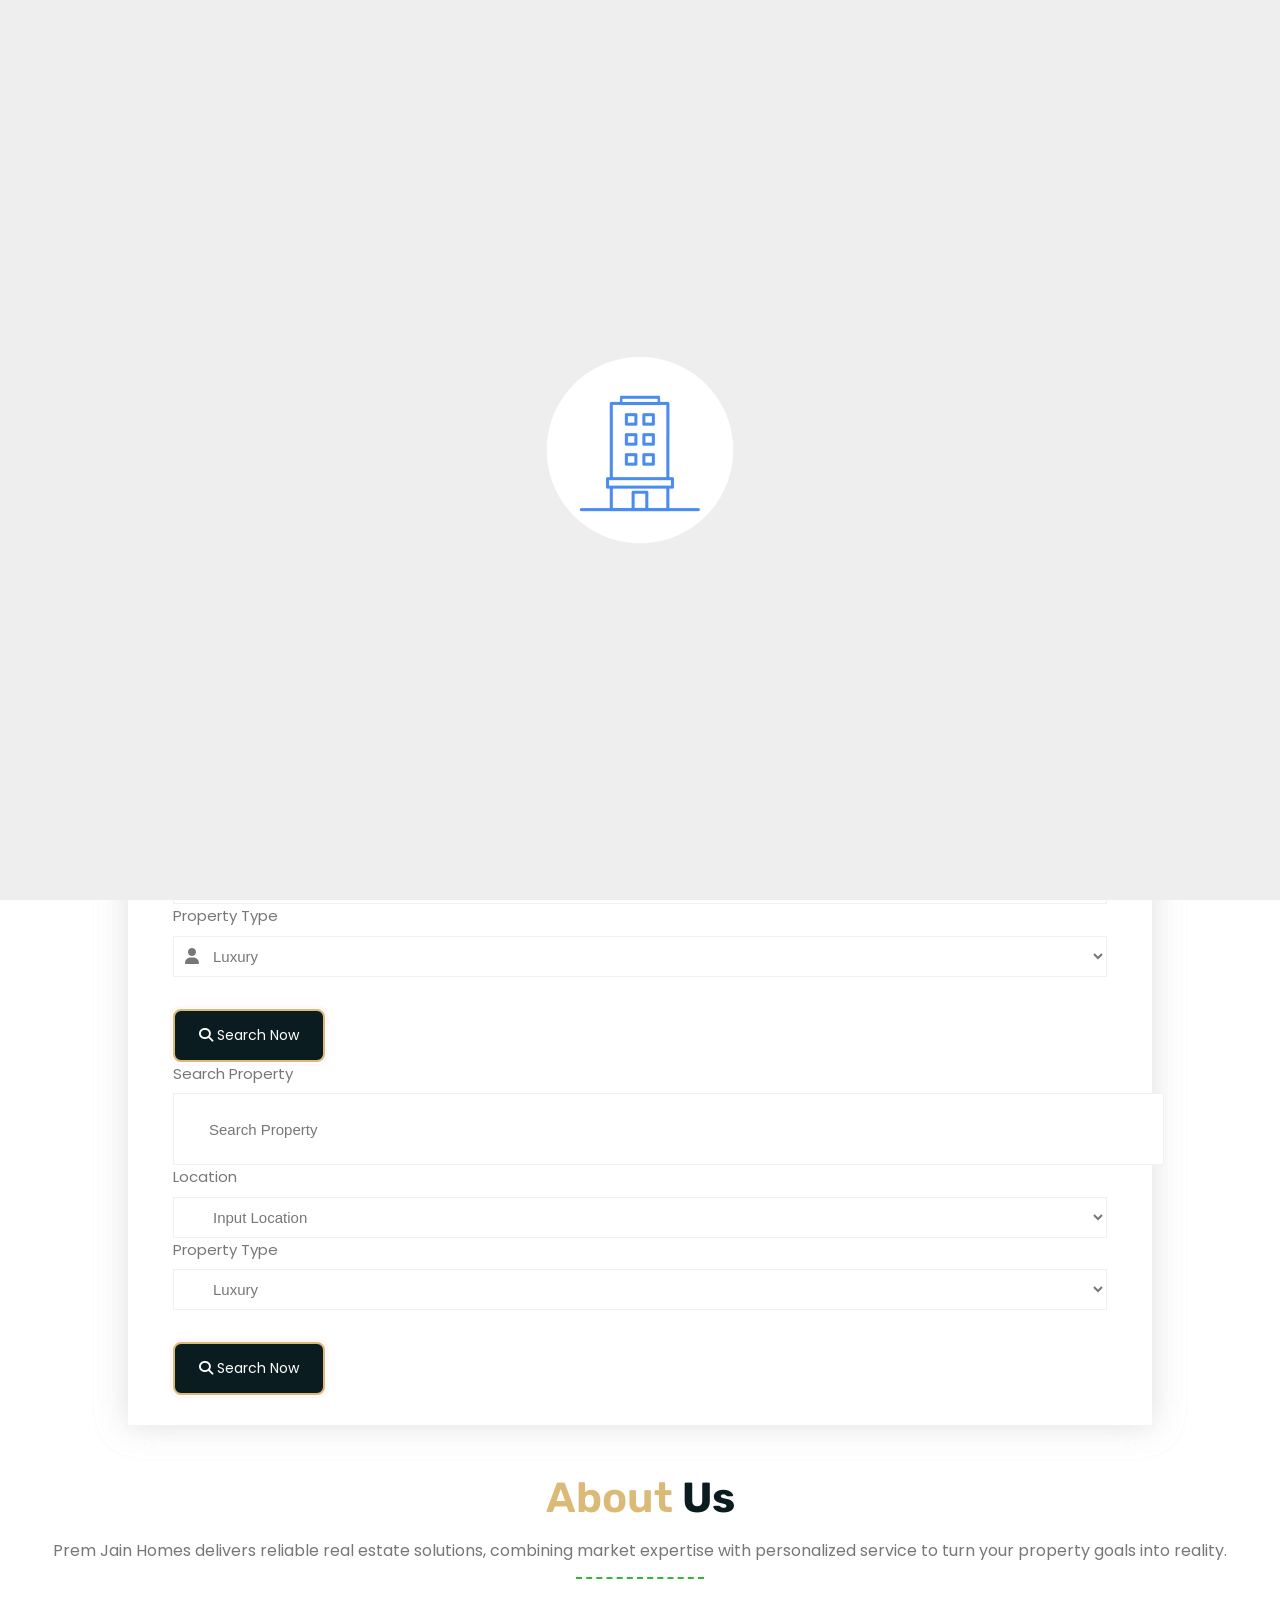
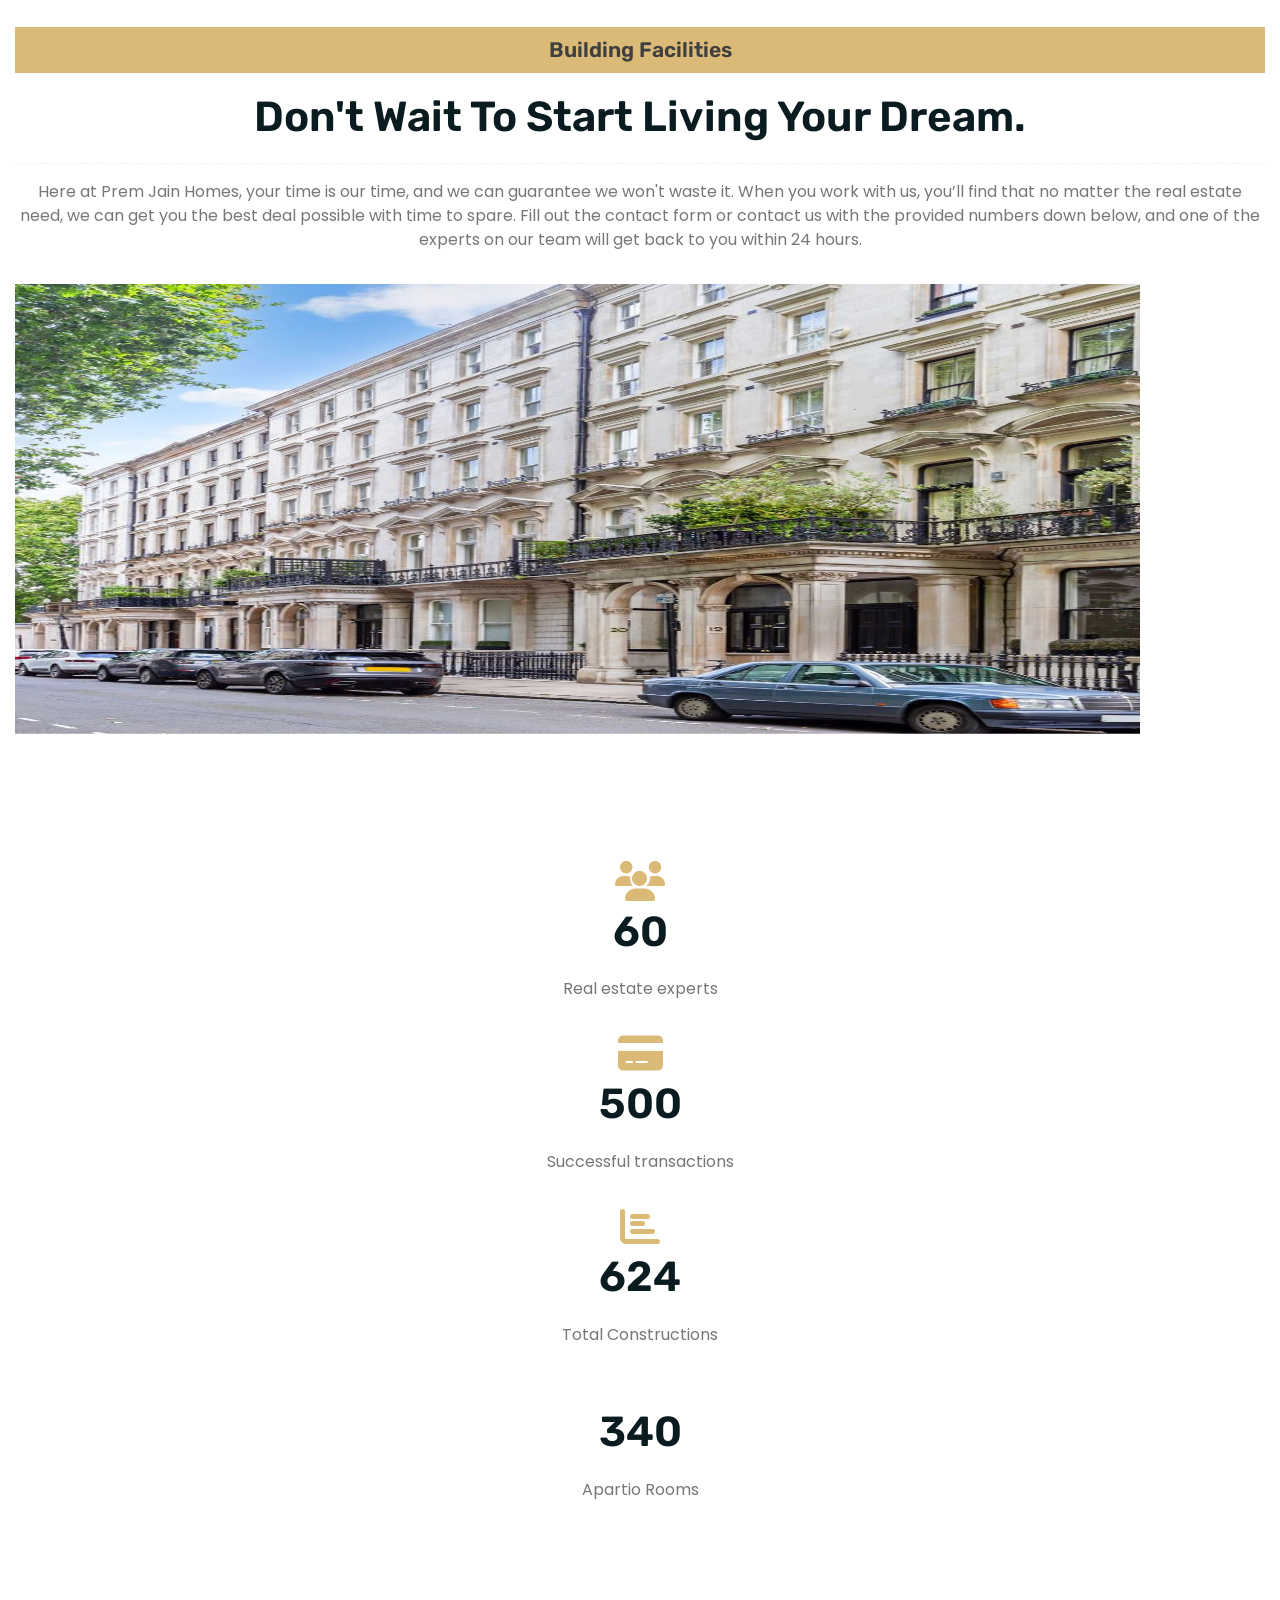
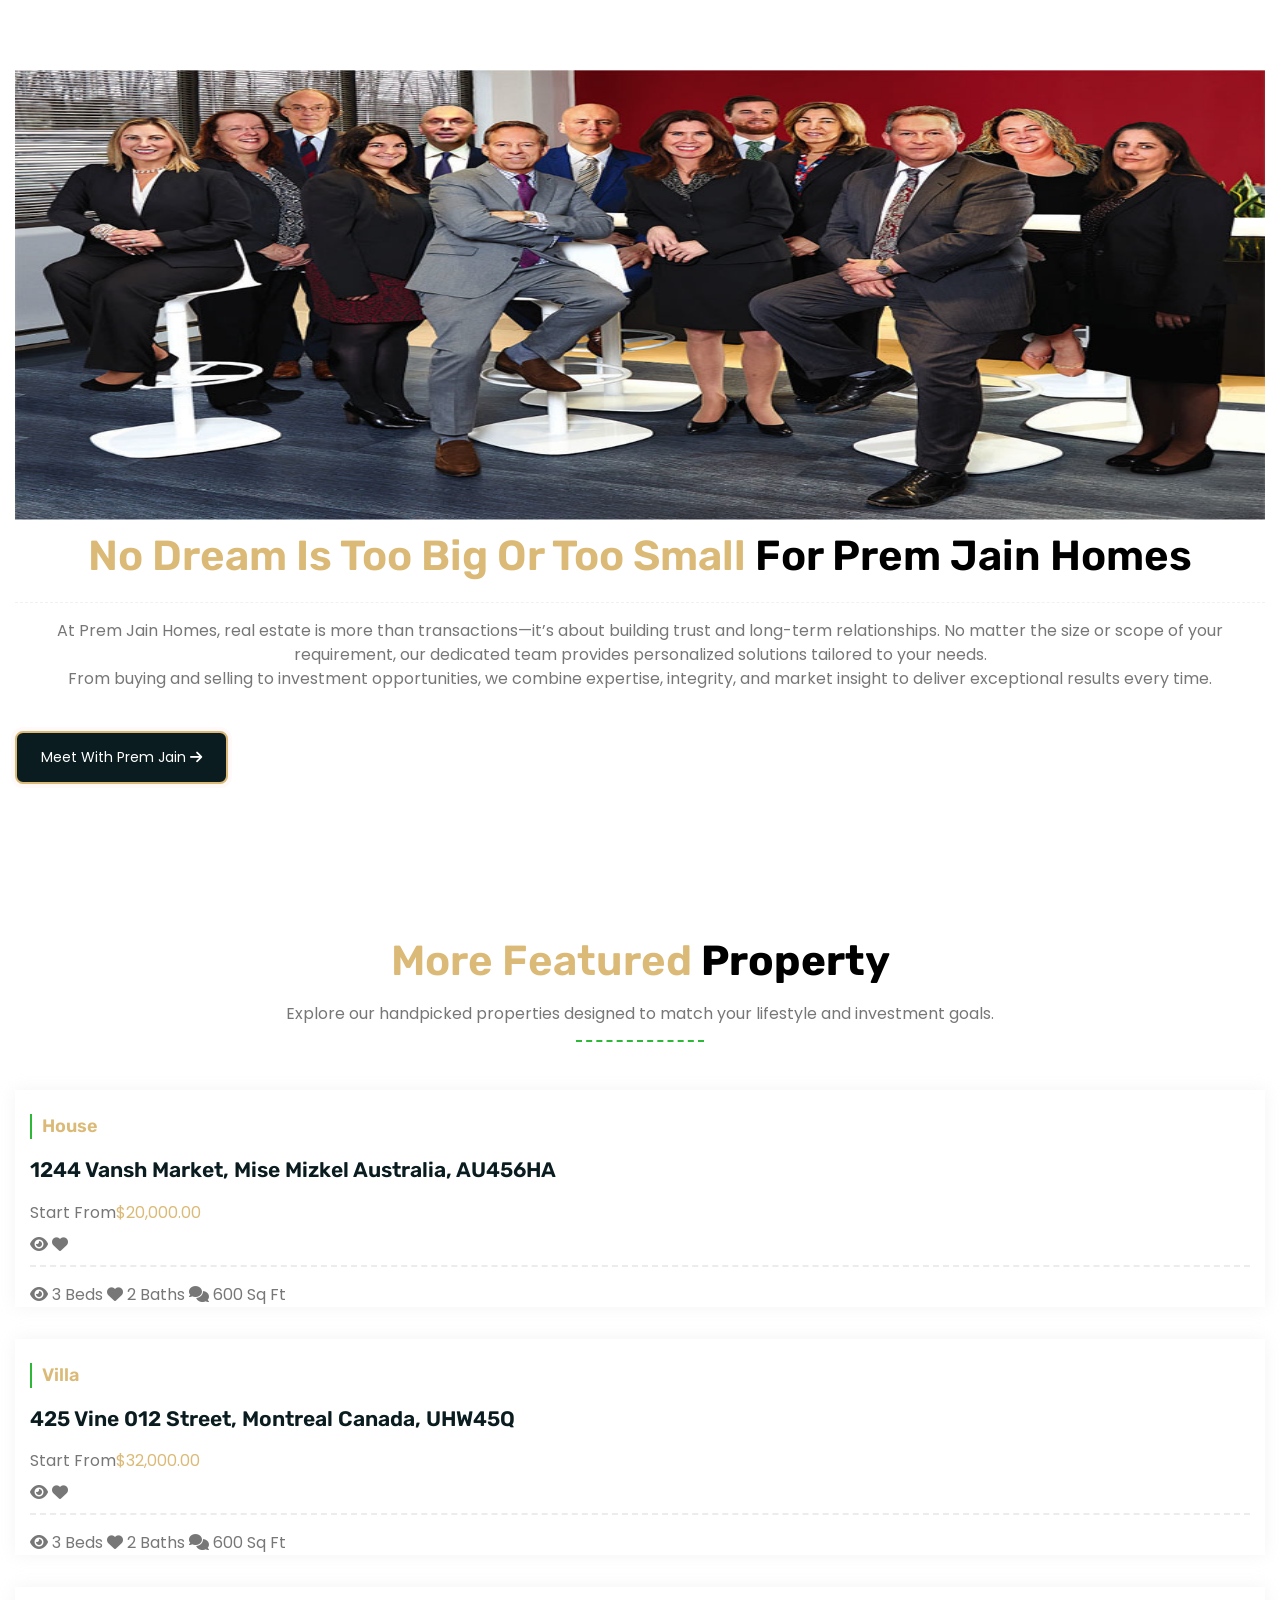
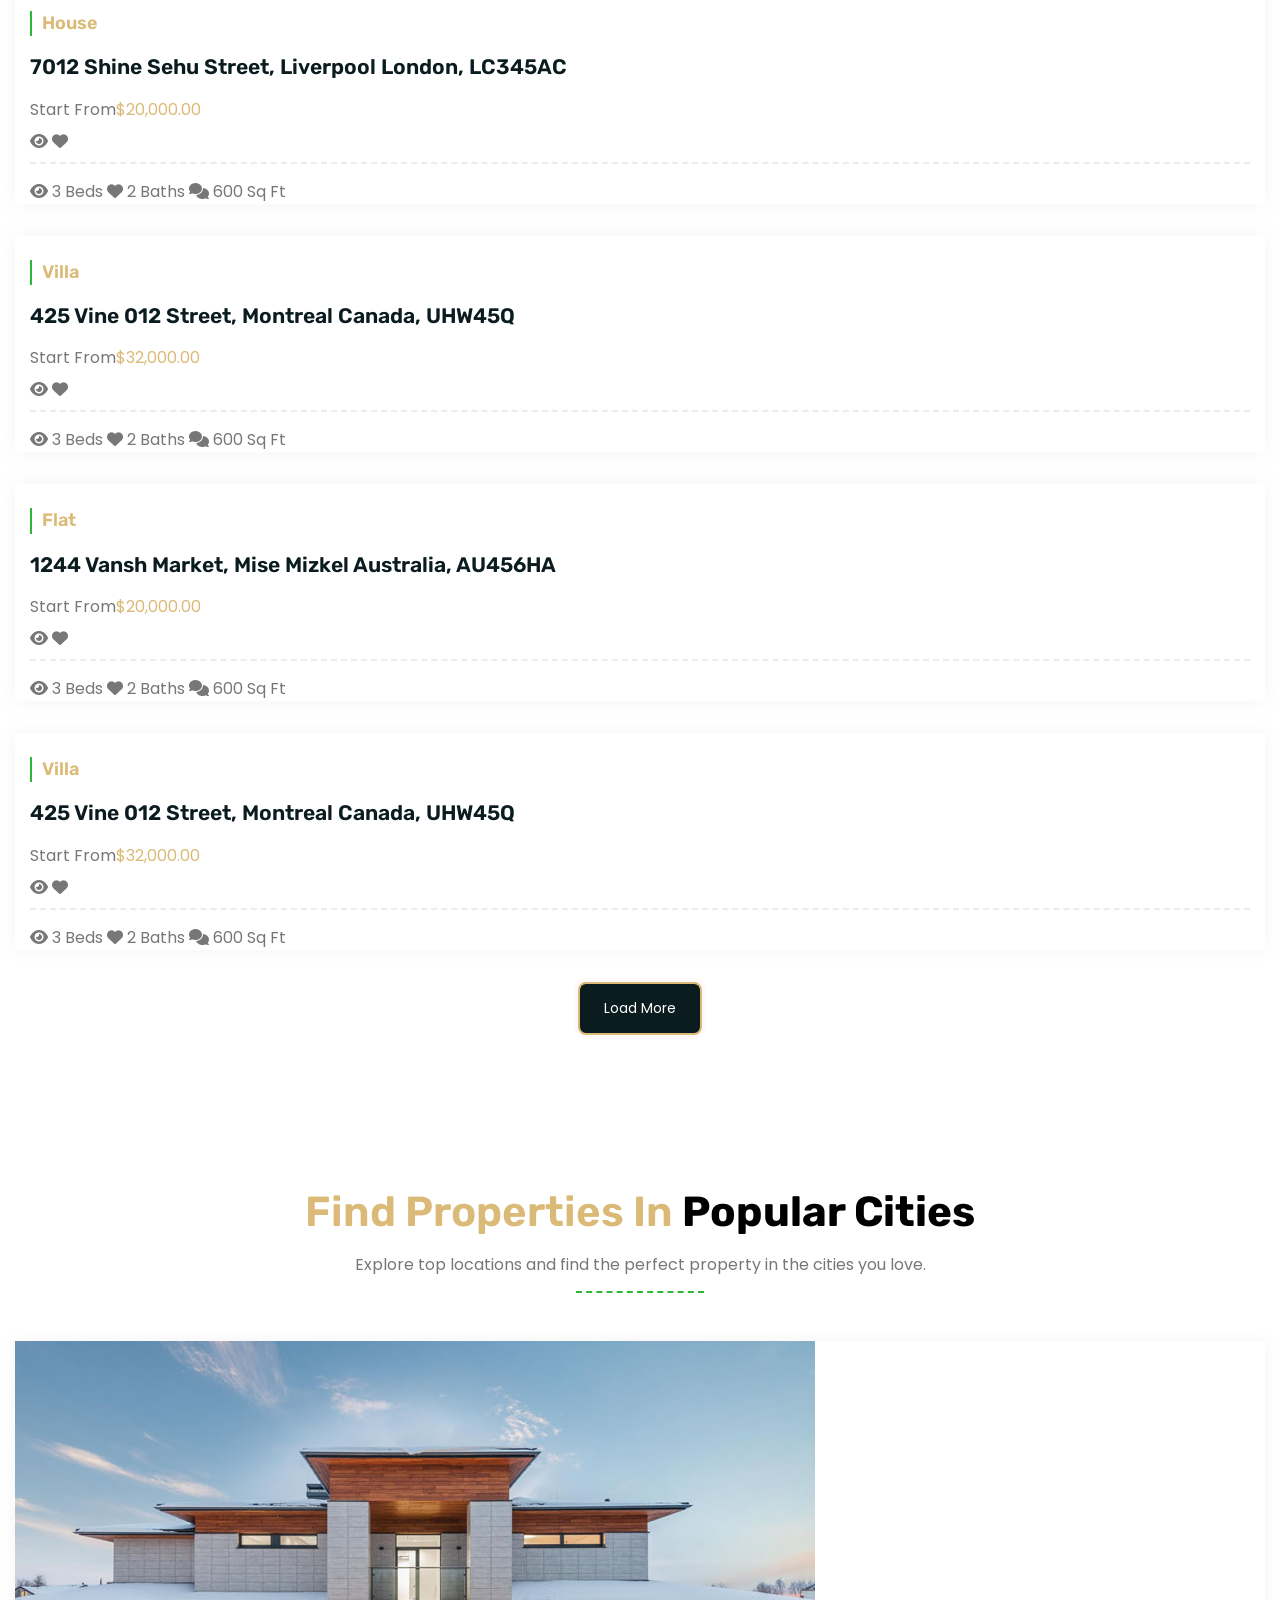
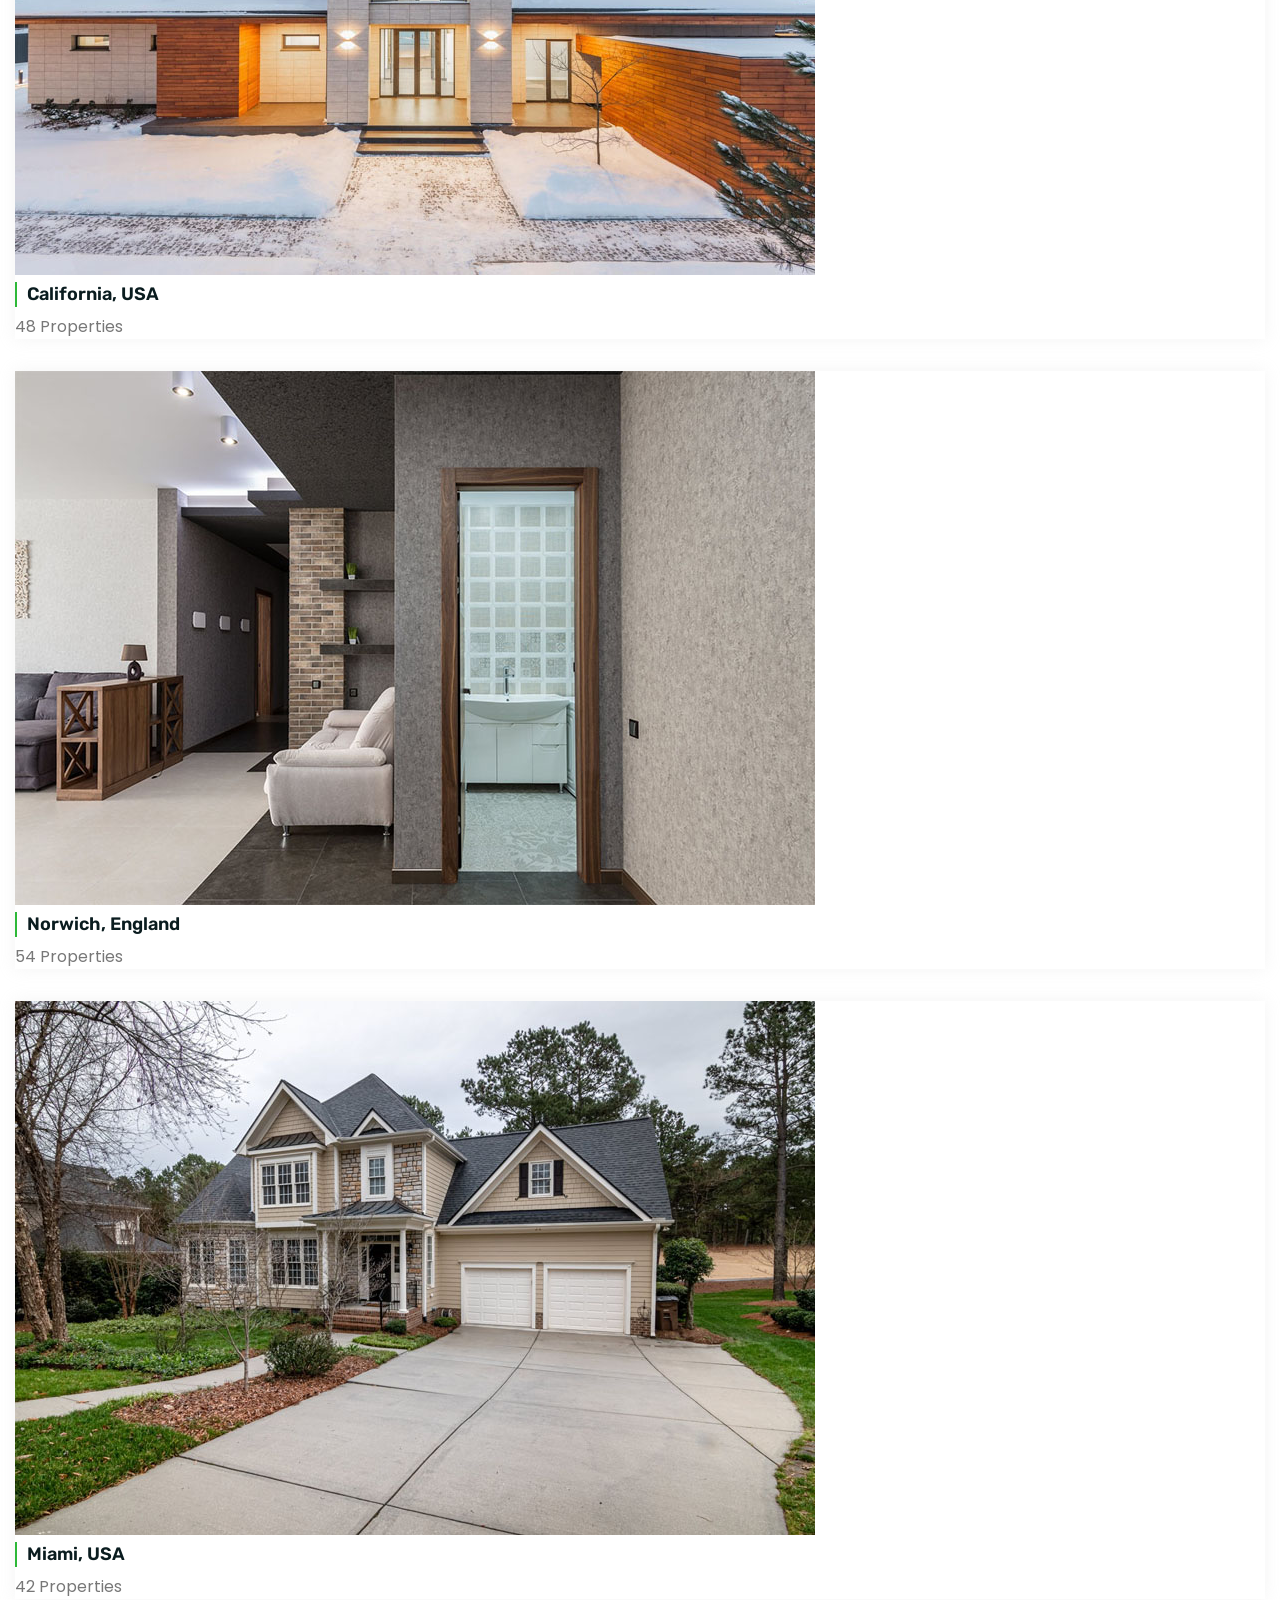
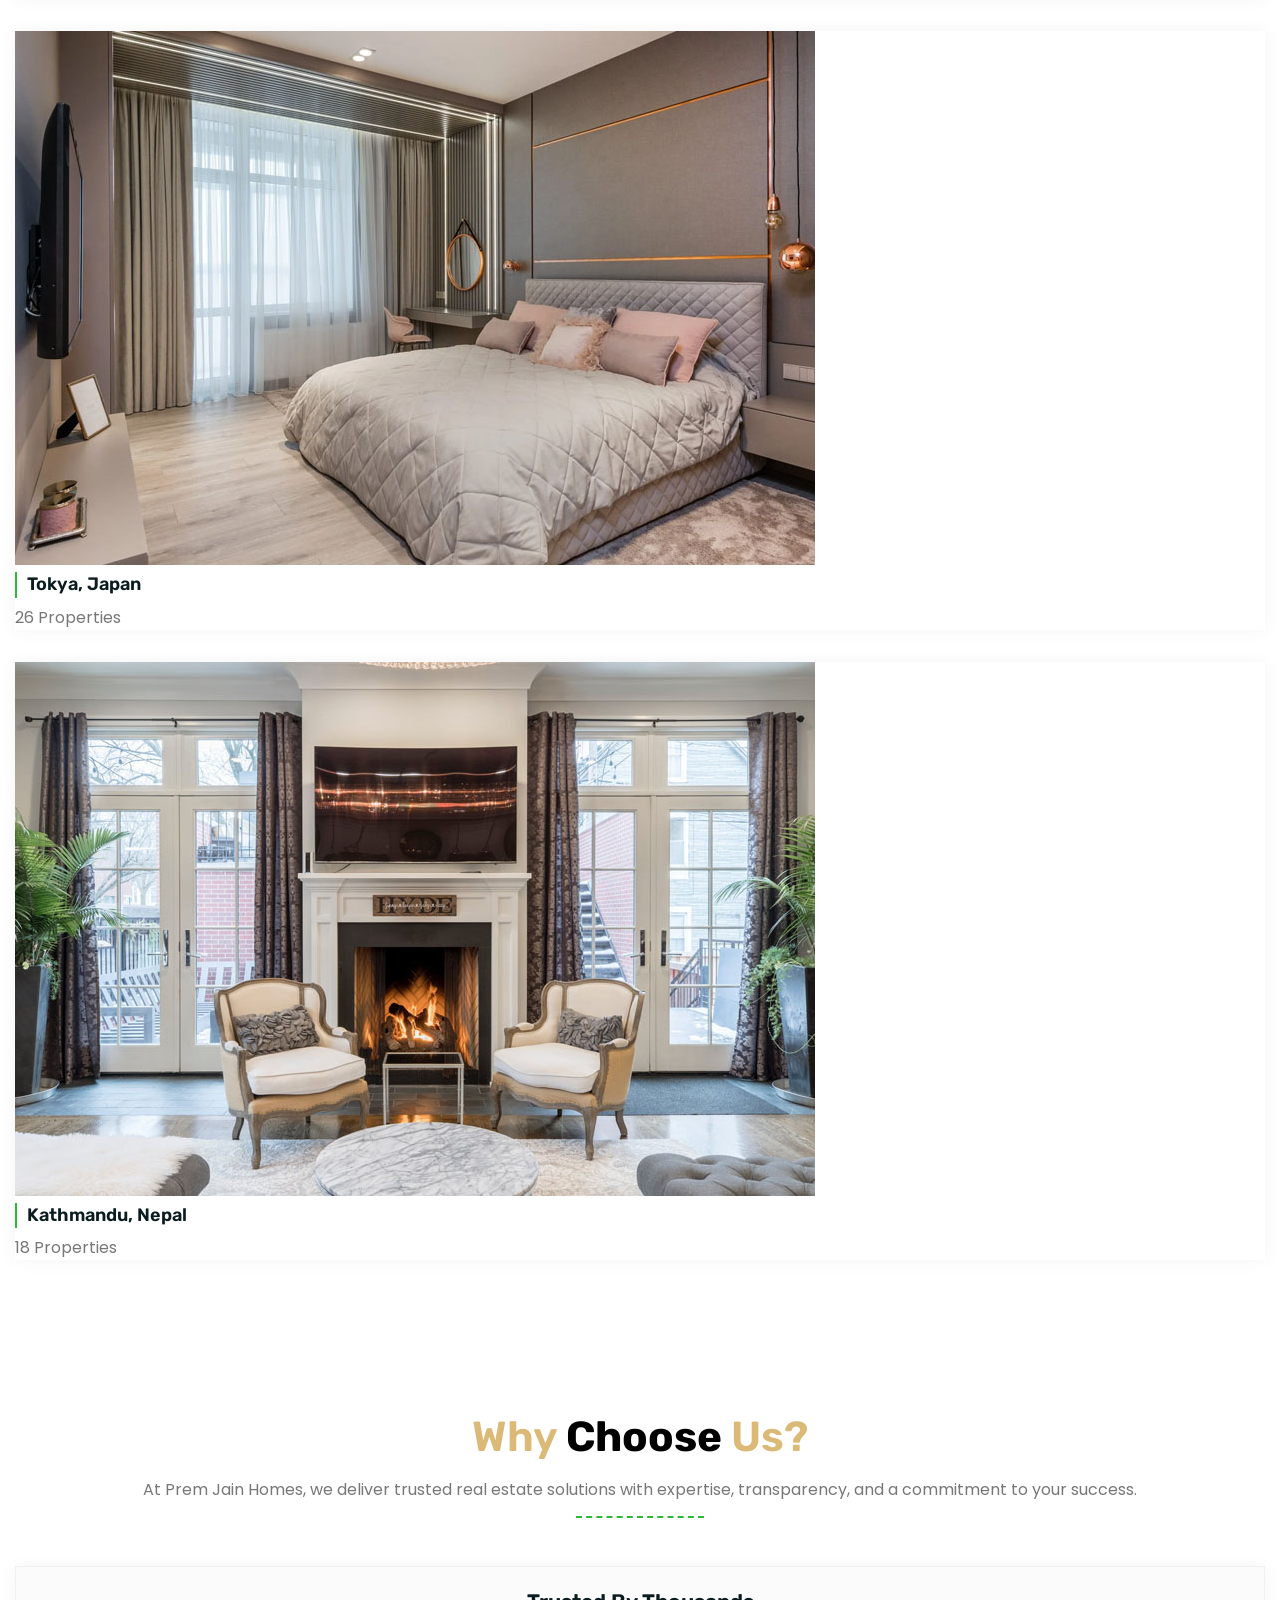
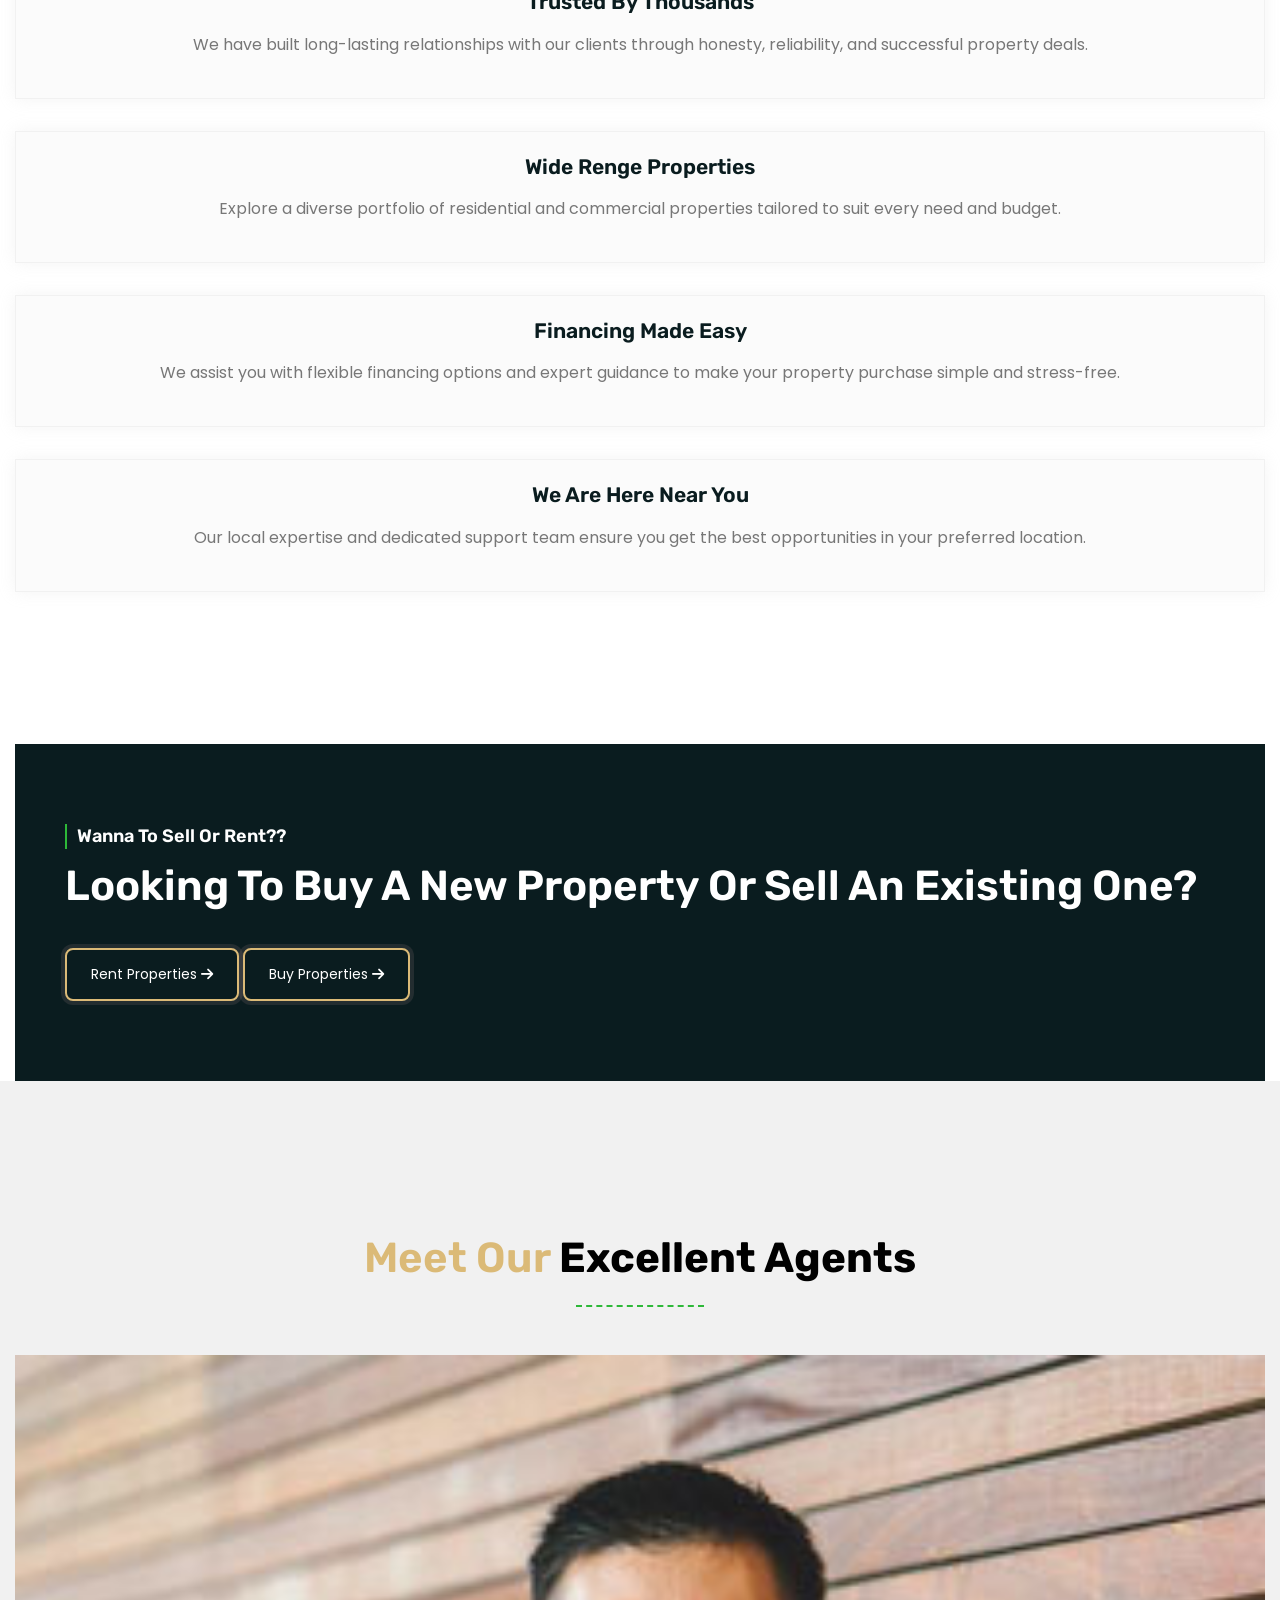
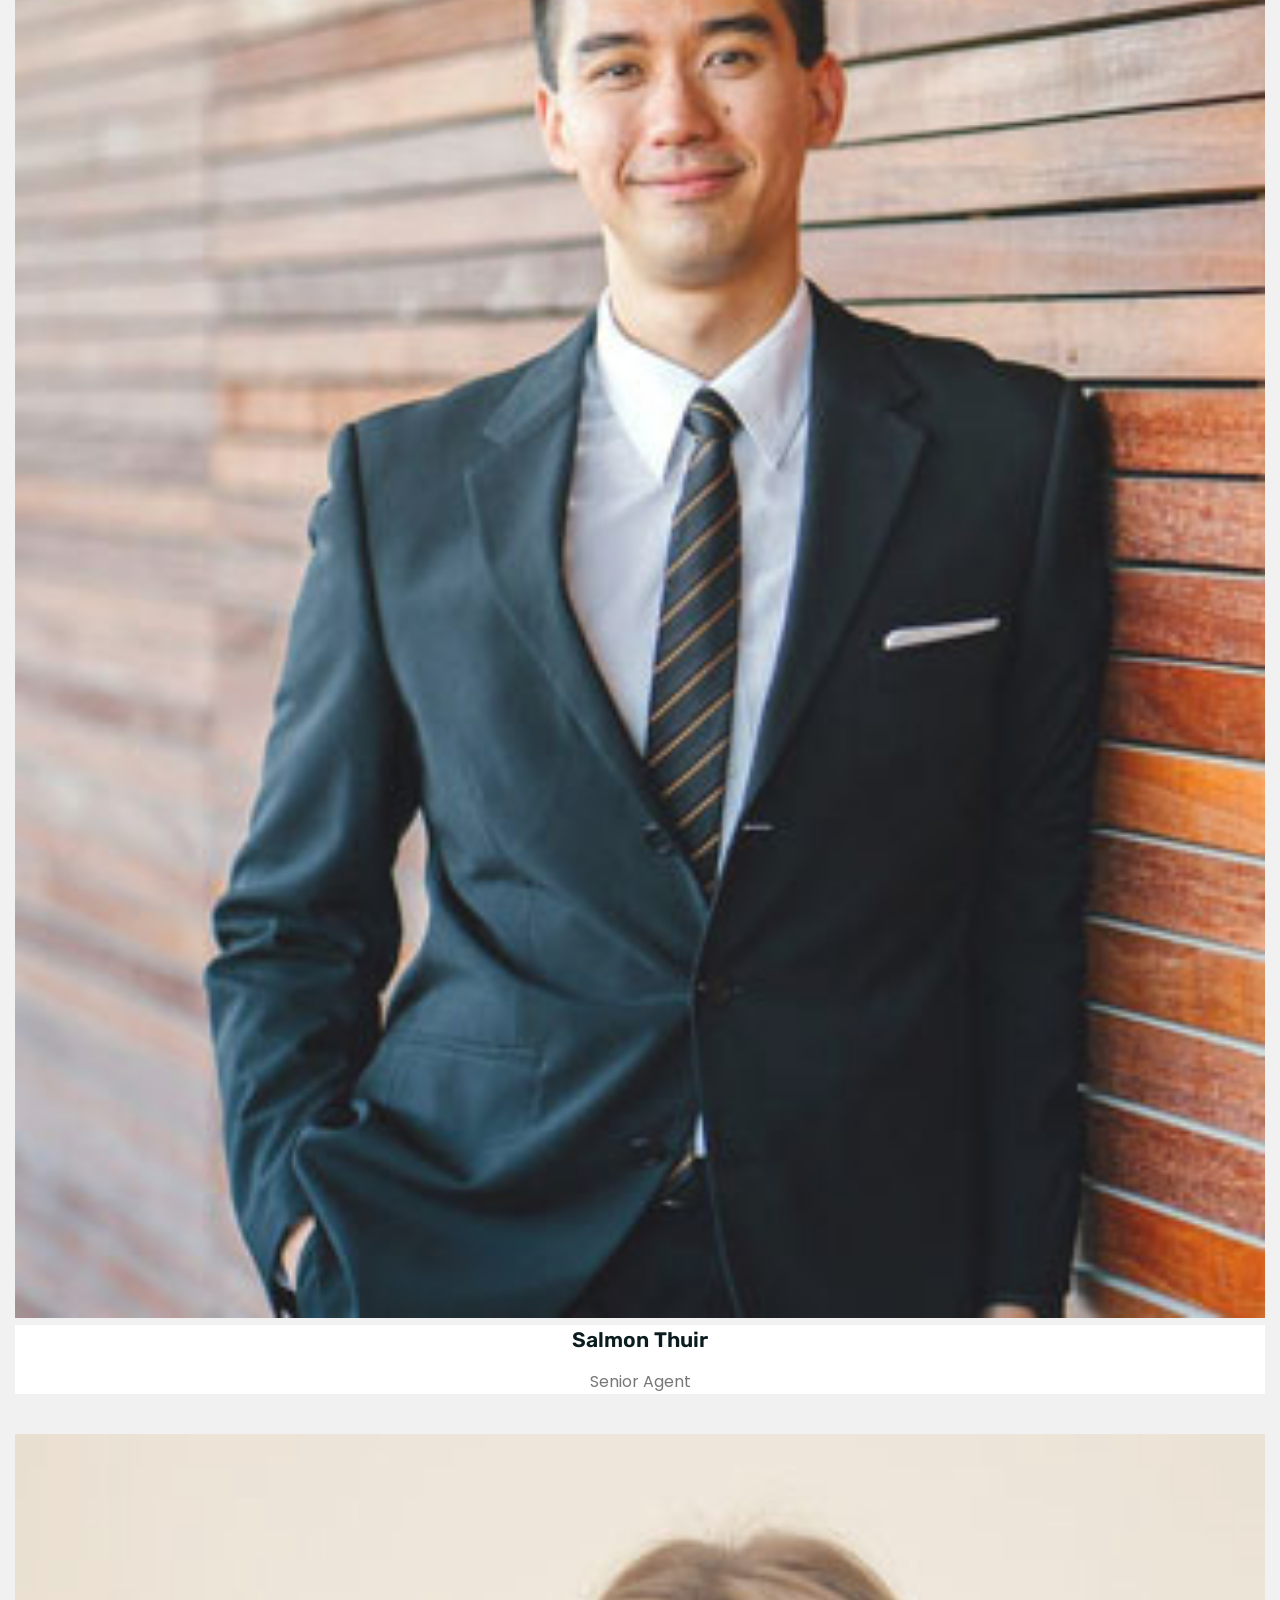
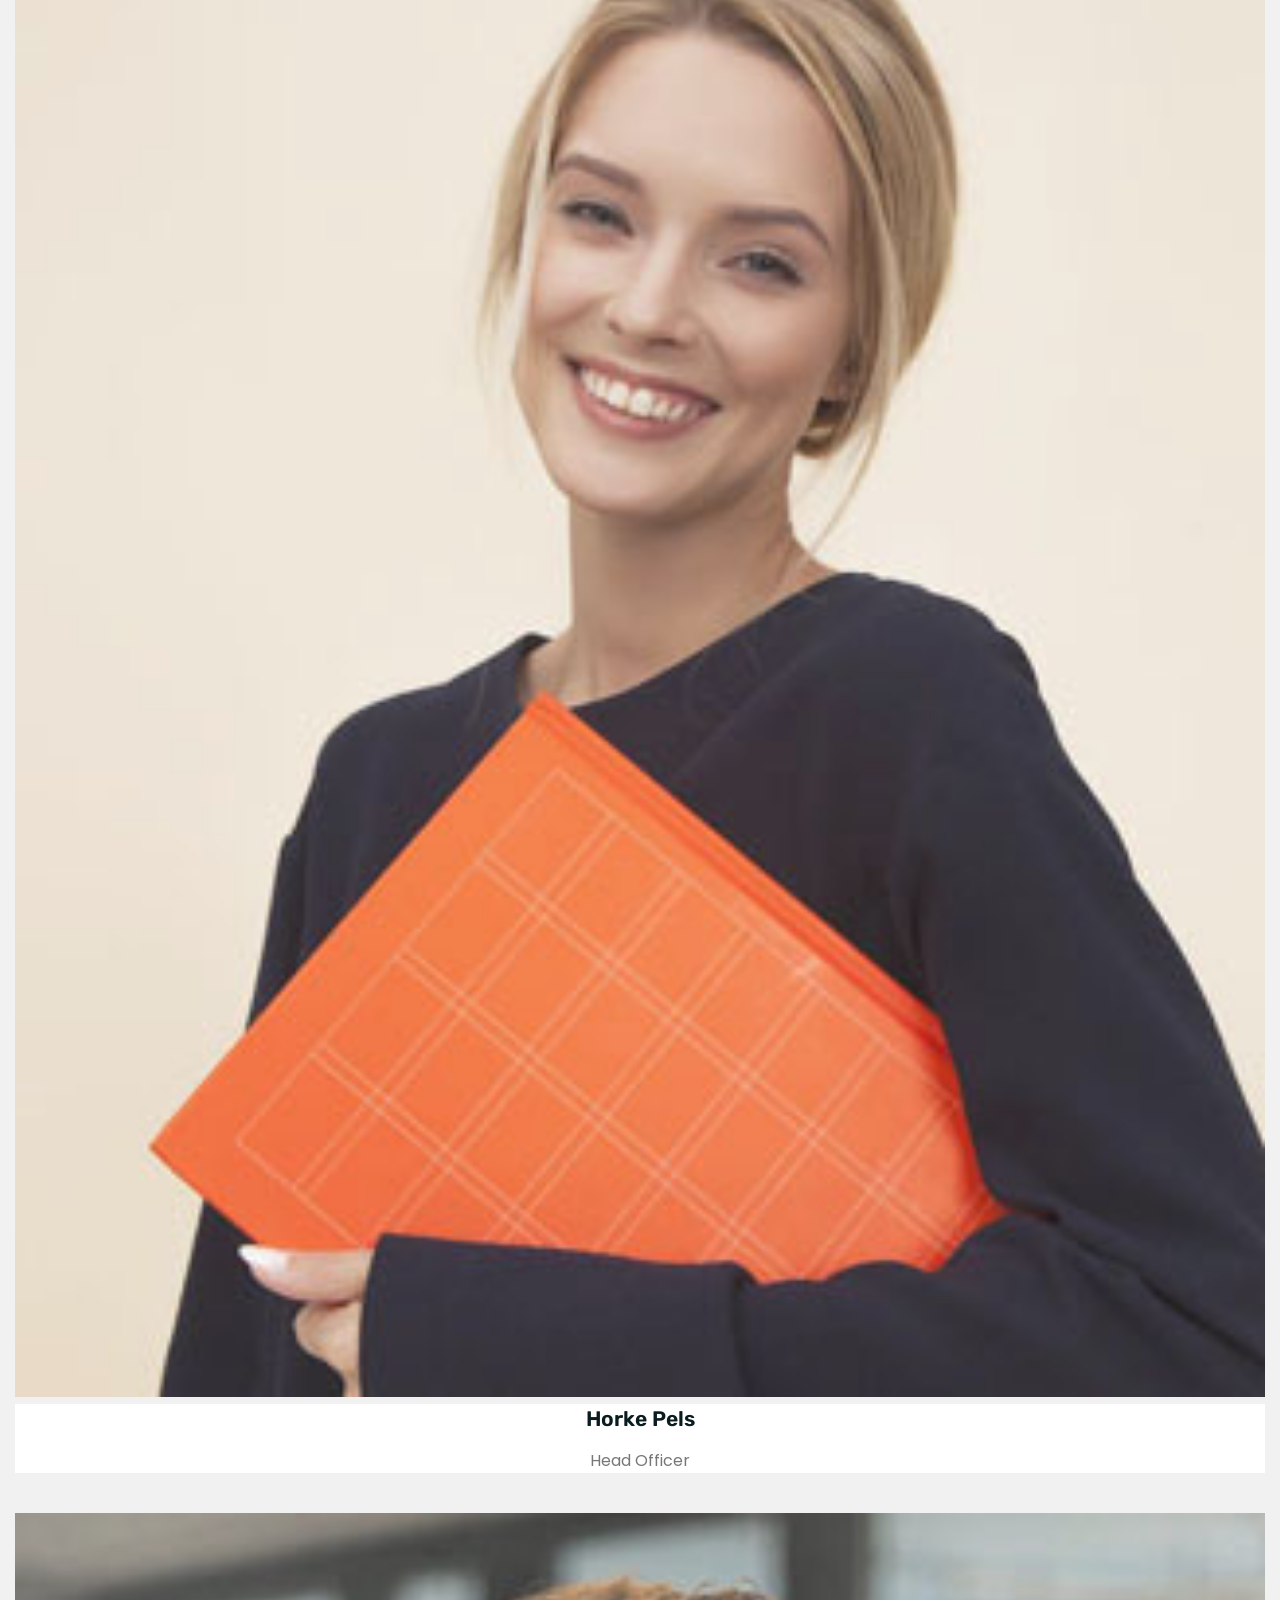
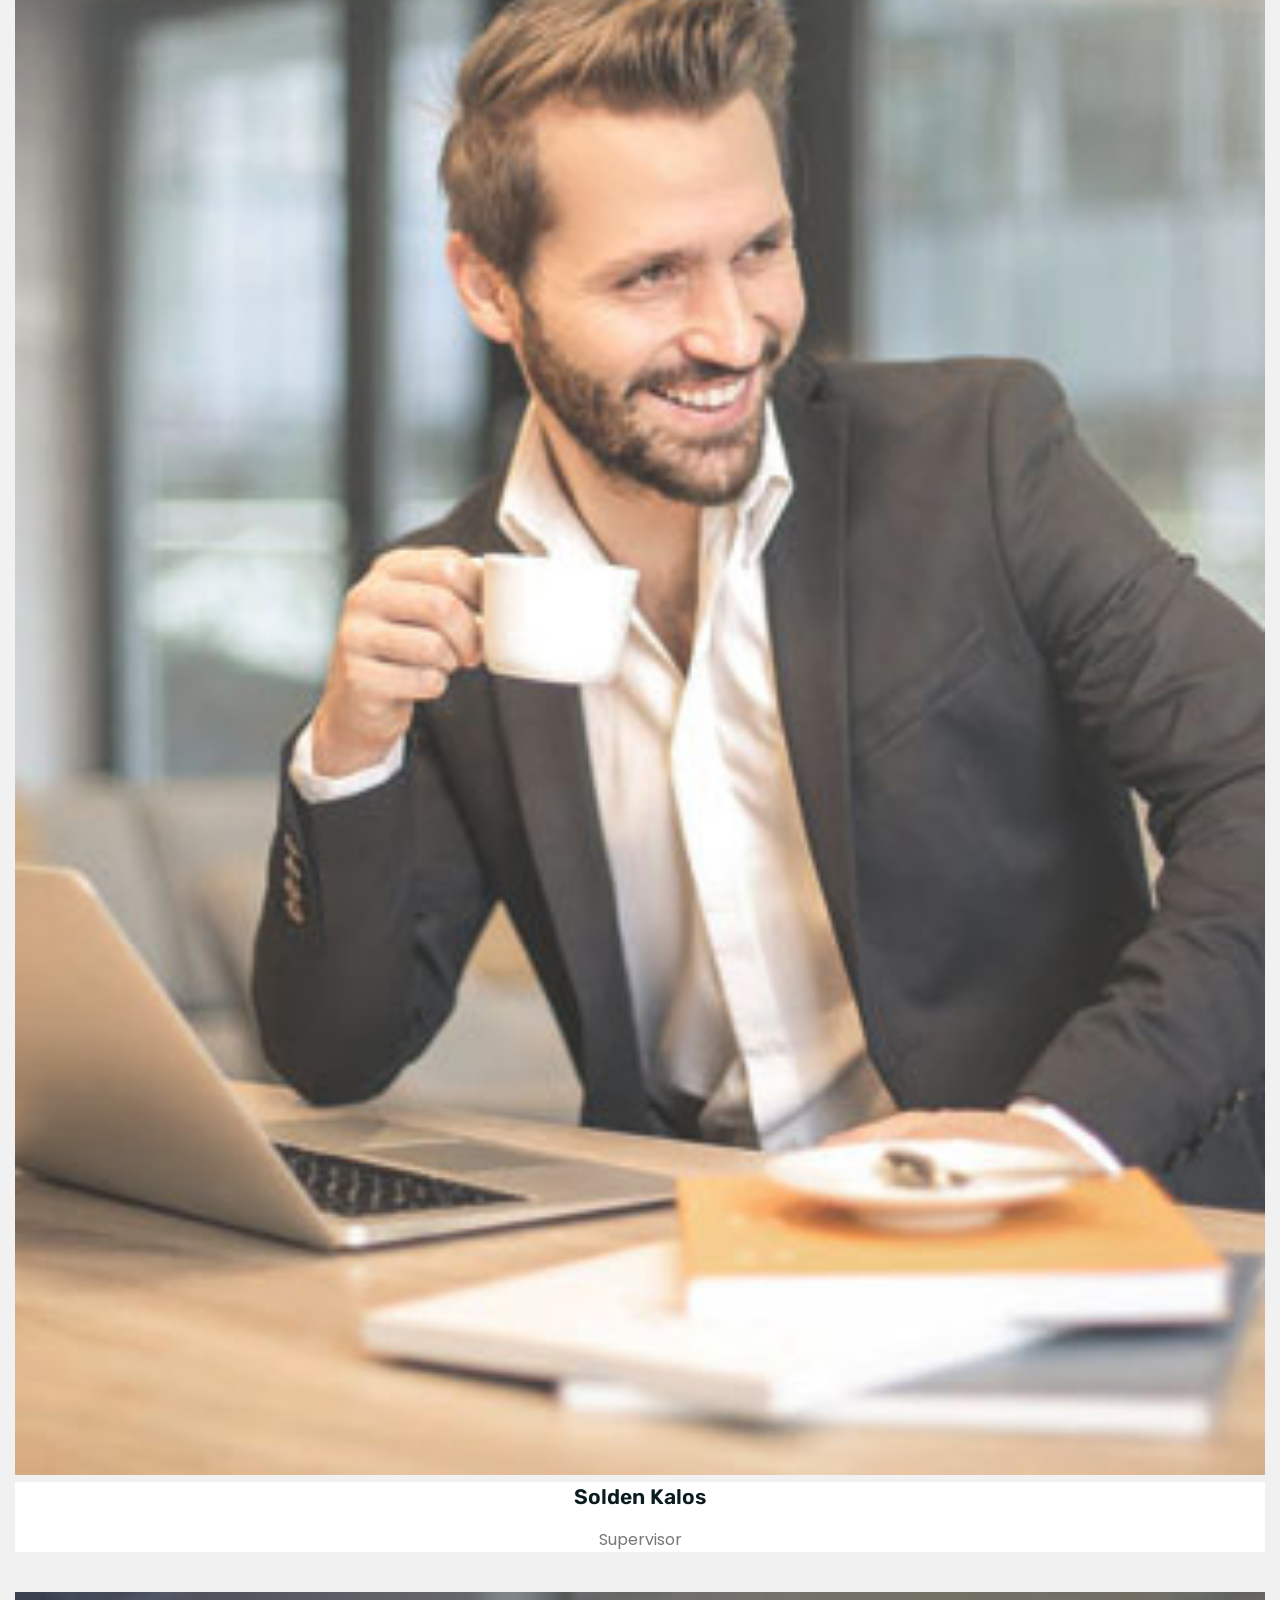
==== index.html @ ab2b2862 "Initial website upload" ====
<!DOCTYPE html>
<html xmlns="http://www.w3.org/1999/xhtml" lang="zxx">

<head>

    <meta charset="UTF-8">
    <meta name="viewport" content="width=device-width, initial-scale=1">

    <title>Prem Jain Homes</title>
    <!-- Favicon -->
    <link rel="shortcut icon" type="image/x-icon" href="images/favicon.png">
    <!-- Bootstrap core CSS -->
    <link href="css/bootstrap.min.css" rel="stylesheet" type="text/css">
    <!--Custom CSS-->
    <link href="css/style.css" rel="stylesheet" type="text/css">
    <!--Plugin CSS-->
    <link href="css/plugin.css" rel="stylesheet" type="text/css">
    <!--Flaticons CSS-->
    <link href="fonts/flaticon.css" rel="stylesheet" type="text/css">
    <!--Font Awesome-->
    <link rel="stylesheet" href="https://cdnjs.cloudflare.com/ajax/libs/font-awesome/4.7.0/css/font-awesome.min.css">
    <link rel="stylesheet" href="https://cdnjs.cloudflare.com/ajax/libs/font-awesome/5.11.2/css/all.min.css">
    <link href="https://cdnjs.cloudflare.com/ajax/libs/font-awesome/6.5.0/css/all.min.css" rel="stylesheet">

    <link rel="stylesheet" href="fonts/line-icons.css" type="text/css">
</head>

<body>

    <!-- Preloader -->
    <div id="preloader">
        <div id="status"></div>
    </div>
    <!-- Preloader Ends -->

     <!-- header starts -->
    <header class="main_header_area">
        <!-- Navigation Bar -->
        <div class="header_menu" id="header_menu">
            <nav class="navbar navbar-default">
                <div class="container">
                    <div class="navbar-flex d-flex align-items-center justify-content-between w-100 pb-3 pt-3">
                        <!-- Brand and toggle get grouped for better mobile display -->
                        <div class="navbar-header">
                            <a class="navbar-brand" href="index.html">
                                <img src="images/Prem jain-logos-navbar.webp" alt="image"
                                    style="width: 240px; height: auto;">
                            </a>
                        </div>
                        <!-- Collect the nav links, forms, and other content for toggling -->
                        <div class="navbar-collapse1 d-flex align-items-center" id="bs-example-navbar-collapse-1">
                            <ul class="nav navbar-nav" id="responsive-menu">
                                <li class="dropdown submenu active">
                                    <a href="index.html" class="dropdown-toggle" data-toggle="dropdown" role="button"
                                        aria-haspopup="true" aria-expanded="false">Home</a>
                                    <!-- <ul class="dropdown-menu">
                                        <li><a href="index.html">Homepage Default</a></li>
                                        <li><a href="index-1.html">Homepage 1</a></li>
                            
                                        <li><a href="index-3.html">Homepage 3</a></li>
                                        <li><a href="index-4.html">Homepage 4</a></li>
                                    </ul> -->
                                </li>
                                <li class="submenu dropdown">
                                    <a href="#" class="dropdown-toggle" data-toggle="dropdown" role="button"
                                        aria-haspopup="true" aria-expanded="false">Properties</a>
                                    <ul class="dropdown-menu">
                                        <li><a href="all-listing.html">Active Listings</a></li>
                                    </ul>
                                </li>

                                <li class="submenu dropdown">
                                    <a href="#" class="dropdown-toggle" data-toggle="dropdown" role="button"
                                        aria-haspopup="true" aria-expanded="false">Buying</a>
                                    <ul class="dropdown-menu">
                                        <li><a href="buyers-guide.html">Buyer's Guide</a></li>
                                    </ul>
                                </li>
                                <li><a href="about.html">About Us</a></li>

                                    

                                <li class="submenu dropdown">
                                    <a href="#" class="dropdown-toggle" data-toggle="dropdown" role="button"
                                        aria-haspopup="true" aria-expanded="false">Blog <i class="icon-arrow-down"
                                            aria-hidden="true"></i></a>
                                    <ul class="dropdown-menu">
                                        <li class="submenu dropdown">
                                            <a href="blogs.html" class="dropdown-toggle" data-toggle="dropdown" role="button"
                                                aria-haspopup="true" aria-expanded="false">Blogs<i
                                                    class="fa fa-angle-right" aria-hidden="true"></i></a>
                                            <!-- <ul class="dropdown-menu">
                                                <li><a href="post-grid-1.html">Blog Grid 1</a></li>
                                                <li><a href="post-grid-2.html">Blog Grid 2</a></li>
                                                <li><a href="post-grid-3.html">Blog Grid 3</a></li>
                                            </ul> -->
                                        </li>
                                        <!-- <li class="submenu dropdown">
                                            <a href="#" class="dropdown-toggle" data-toggle="dropdown" role="button"
                                                aria-haspopup="true" aria-expanded="false">Blog List<i
                                                    class="fa fa-angle-right" aria-hidden="true"></i></a>
                                            <ul class="dropdown-menu">
                                                <li><a href="post-list-1.html">Blog List 1</a></li>
                                                <li><a href="post-list-2.html">Blog List 2</a></li>
                                                <li><a href="post-list-3.html">Blog List 3</a></li>
                                            </ul>
                                        </li> -->
                                        <!-- <li class="submenu dropdown">
                                            <a href="#" class="dropdown-toggle" data-toggle="dropdown" role="button"
                                                aria-haspopup="true" aria-expanded="false">Blog Single<i
                                                    class="fa fa-angle-right" aria-hidden="true"></i></a>
                                            <ul class="dropdown-menu">
                                                <li><a href="detail-1.html">Blog Single 1</a></li>
                                                <li><a href="detail-2.html">Blog Single 2</a></li>
                                                <li><a href="detail-3.html">Blog Single 3</a></li>
                                            </ul>
                                        </li> -->
                                    </ul>
                                </li>
                                <li><a href="contact.html">Contact Us</a></li>
                                <li class="search-main"><a href="#search1" class="mt_search"><i
                                            class="fa fa-search"></i></a></li>
                            </ul>
                        </div><!-- /.navbar-collapse -->
                        <div class="register-login d-flex align-items-center">
                            <!-- <a href="#" data-bs-toggle="modal" data-bs-target="#exampleModal" class="me-2">
                                <i class="fa fa-user"></i> Login/Register
                            </a> -->
                            <div class="header_sidemenu me-3">
                                <div class="mhead">
                                    <span class="menu-ham">
                                        <a href="#" class="cart-icon d-flex align-items-center ms-1"><i
                                                class="fa fa-th-large fs-5 black bg-grey p-2"></i></a>
                                    </span>
                                </div>
                            </div>
                        </div>

                        <div id="slicknav-mobile"></div>
                    </div>
                </div><!-- /.container-fluid -->
            </nav>
        </div>
        <!-- Navigation Bar Ends -->
    </header>
    <!-- header ends -->

    <!-- banner starts -->
    <section class="banner overflow-hidden">
        <div class="banner-main">
            <div class="banner-image">
                <div class="video-banner">
                    <video autoplay muted loop id="vid" class="w-100">
                        <source src="images/Prem-jain-video.mp4" type="video/mp4">
                    </video>
                </div>
                <div class="overlay"></div>
            </div>
            <div class="banner-content">
                <div class="entry-meta mb-0">
                    <span class="entry-category"><a href="listing-leftfilter.html" class="white"
                            style="font-size: 30px;"> Finance The Lifestyle</a></span>
                </div>
                <h1 class="mb-0"><a href="detail-leftside.html" style="color: #dbba77;">Live the Dream</a></h1>
            </div>

        </div>
    </section>
    <!-- banner ends -->

    <!-- form main starts -->
    <div class="form-main">
        <div class="container">
            <div class="form-content">
                <div class="form-navtab text-center">
                    <ul class="nav nav-tabs" id="myTab" role="tablist">
                        <li class="nav-item" role="presentation">
                            <button class="nav-link active" themeicon3 id="home-tab" data-bs-toggle="tab"
                                data-bs-target="#home" type="button" role="tab" aria-controls="home"
                                aria-selected="true">Buy</button>
                        </li>
                        <li class="nav-item" role="presentation">
                            <button class="nav-link" id="profile-tab" data-bs-toggle="tab" data-bs-target="#profile"
                                type="button" role="tab" aria-controls="profile" aria-selected="false">Rent</button>
                        </li>
                    </ul>
                </div>

                <div class="tab-content" id="myTabContent">
                    <div class="tab-pane fade show active" id="home" role="tabpanel" aria-labelledby="home-tab">
                        <div class="row d-flex align-items-center justify-content-between">
                            <div class="col-lg">
                                <div class="form-group mb-0">
                                    <label>Search Property</label>
                                    <div class="input-box">
                                        <i class="fa fa-search"></i>
                                        <input type="text" placeholder="Search Property">
                                    </div>
                                </div>
                            </div>
                            <div class="col-lg">
                                <div class="form-group mb-0">
                                    <label>Location</label>
                                    <div class="input-box">
                                        <i class="fa fa-map-marker-alt"></i>
                                        <select class="niceSelect">
                                            <option value="1">Input Location</option>
                                            <option value="2">Argentina</option>
                                            <option value="3">Belgium</option>
                                            <option value="4">Canada</option>
                                            <option value="5">Denmark</option>
                                        </select>
                                    </div>
                                </div>
                            </div>
                            <div class="col-lg">
                                <div class="form-group mb-0">
                                    <label>Property Type</label>
                                    <div class="input-box">
                                        <i class="fa fa-user"></i>
                                        <select class="niceSelect">
                                            <option value="1">Luxury</option>
                                            <option value="2">Deluxe</option>
                                            <option value="3">Premium</option>
                                        </select>
                                    </div>
                                </div>
                            </div>
                            <div class="col-lg">
                                <div class="form-group mb-0 mt-4">
                                    <a href="#" class="nir-btn w-100"><i class="fa fa-search mr-2"></i> Search Now</a>
                                </div>
                            </div>
                        </div>
                    </div>

                    <div class="tab-pane fade" id="profile" role="tabpanel" aria-labelledby="profile-tab">
                        <div class="row d-flex align-items-center justify-content-between">
                            <div class="col-lg">
                                <div class="form-group mb-0">
                                    <label>Search Property</label>
                                    <div class="input-box">
                                        <i class="flaticon-search"></i>
                                        <input type="text" placeholder="Search Property">
                                    </div>
                                </div>
                            </div>
                            <div class="col-lg">
                                <div class="form-group mb-0">
                                    <label>Location</label>
                                    <div class="input-box">
                                        <i class="flaticon-placeholder"></i>
                                        <select class="niceSelect">
                                            <option value="1">Input Location</option>
                                            <option value="2">Argentina</option>
                                            <option value="3">Belgium</option>
                                            <option value="4">Canada</option>
                                            <option value="5">Denmark</option>
                                        </select>
                                    </div>
                                </div>
                            </div>
                            <div class="col-lg">
                                <div class="form-group mb-0">
                                    <label>Property Type</label>
                                    <div class="input-box">
                                        <i class="flaticon-add-user"></i>
                                        <select class="niceSelect">
                                            <option value="1">Luxury</option>
                                            <option value="2">Deluxe</option>
                                            <option value="3">Premium</option>
                                        </select>
                                    </div>
                                </div>
                            </div>
                            <div class="col-lg">
                                <div class="form-group mb-0 mt-4">
                                    <a href="#" class="nir-btn w-100"><i class="fa fa-search mr-2"></i> Search Now</a>
                                </div>
                            </div>
                        </div>
                    </div>
                </div>
            </div>
        </div>
    </div>
    <!-- form main ends -->

    <!--About Us Section -->
    <section class="about-us bg-white pb-6 pt-6">
        <div class="container">

            <div class="section-title mb-6 pb-1 w-75 mx-auto text-center">
                <h2 class="m-0" style="color: #dbba77;">About <span>Us</span></h2>
                <p>Prem Jain Homes delivers reliable real estate solutions, combining market
                    expertise with personalized service to turn your property goals into reality.</p>
            </div>

            <div class="about-image-box">
                <div class="row d-flex align-items-center justify-content-between">
                    <div class="col-lg-6 col-sm-12 mb-4">
                        <div class="about-content text-center text-lg-start">
                            <h4 class="bg-gold black px-4 py-1 d-inline-block" style="background-color: #dbba77;">
                                Building Facilities</h4>
                            <h2 class="border-b mb-2 pb-2">Don't wait to start living your dream.</h2>
                            <p class="mb-0">Here at Prem Jain Homes, your time is our time, and we can guarantee we
                                won't waste it.
                                When you work with us, you’ll find that no matter the real estate need, we can get you
                                the best deal
                                possible with time to spare. Fill out the contact form or contact us with the provided
                                numbers down below,
                                and one of the experts on our team will get back to you within 24 hours.</p>
                        </div>
                    </div>
                    <div class="col-lg-6 col-sm-12">
                        <!-- why us starts -->
                        <div class="why-us">
                            <img src="images/About section.jpg" alt="image" style="height: 450px; width: 90%;">
                        </div>
                        <!-- why us ends -->
                    </div>
                </div>
            </div>

        </div>
    </section>

    <!-- Counter -->
    <section class="counter-main pb-0 pt-0">
        <div class="container">
            <div class="counter text-center bg-dark p-5 pb-1 border">
                <div class="row">
                    <div class="col-lg-3 col-md-6 col-sm-6 mb-4">
                        <div class="counter-item d-flex align-items-center text-start border-end px-4">
                            <i class="fa fa-users themeicon3 me-4"></i>
                            <div class="counter-content">
                                <h3 class="value mb-0 text-white">60</h3>
                                <span class="m-0">Real estate experts</span>
                            </div>
                        </div>
                    </div>

                    <div class="col-lg-3 col-md-6 col-sm-6 mb-4">
                        <div class="counter-item d-flex align-items-center text-start border-end px-4">
                            <i class="fa fa-credit-card themeicon3 me-4"></i>
                            <div class="counter-content">
                                <h3 class="value mb-0 text-white">500</h3>
                                <span class="m-0">Successful transactions</span>
                            </div>
                        </div>
                    </div>

                    <div class="col-lg-3 col-md-6 col-sm-6 mb-4">
                        <div class="counter-item d-flex align-items-center text-start border-end px-4">
                            <i class="fa fa-chart-bar themeicon3 me-4"></i>
                            <div class="counter-content">
                                <h3 class="value mb-0 text-white">624</h3>
                                <span class="m-0">Total Constructions</span>
                            </div>
                        </div>
                    </div>

                    <div class="col-lg-3 col-md-6 col-sm-6 mb-4">
                        <div class="counter-item d-flex align-items-center text-start px-4">
                            <i class="fa fa-support themeicon3 me-4"></i>
                            <div class="counter-content">
                                <h3 class="value mb-0 text-white">340</h3>
                                <span class="m-0">Apartio Rooms</span>
                            </div>
                        </div>
                    </div>

                </div>
            </div>
        </div>
    </section>
    <!-- End Counter -->

    <!--Team Section -->
    <section class="about-us bg-white pb-6 pt-6">
        <div class="container">

            <div class="about-image-box">
                <div class="row d-flex align-items-center justify-content-between">

                    <div class="col-lg-6 col-sm-12">
                        <!-- why us starts -->
                        <div class="why-us">
                            <img src="images/Prem jain team.jpg" alt="image" style="height: 450px; width: 100%;">
                        </div>
                        <!-- why us ends -->
                    </div>
                    <div class="col-lg-6 col-sm-12 mb-4">
                        <div class="about-content text-center text-lg-start">
                            <h2 class="border-b mb-2 pb-2" style="color:#dbba77;">
                                No Dream is Too Big or Too Small
                                <span style="color:#000;">For Prem Jain Homes</span>
                            </h2>
                            <p class="mb-0">At Prem Jain Homes, real estate is more than transactions—it’s
                                about building trust and long-term relationships. No matter the size or scope of
                                your requirement, our dedicated team provides personalized solutions tailored to your
                                needs.<br>

                                From buying and selling to investment opportunities, we combine expertise, integrity,
                                and market insight to deliver exceptional results every time.</p>
                        </div>
                        <div class="section-btns pt-4 d-flex align-items-center">
                            <a href="#" class="nir-btn me-4">Meet With Prem Jain <i
                                    class="fa fa-arrow-right white pl-1"></i></a>
                        </div>
                    </div>

                </div>
            </div>

        </div>
    </section>

    <!-- More Featured Property SEction -->
    <section class="trending bg-white">
        <div class="container">
            <div class="section-title mb-6 pb-1 w-75 mx-auto text-center">
                <h2 class="m-0" style="color:#dbba77;">More Featured <span style="color:#000;">Property</span></h2>
                <p>Explore our handpicked properties designed to match your lifestyle and investment goals.</p>
            </div>
            <div class="trend-box">
                <div class="row">
                    <div class="col-lg-6 mb-4">
                        <div class="trend-item box-shadow p-3">
                            <div class="row">
                                <div class="col-lg-4 col-md-4 pe-0">
                                    <div class="trend-image1">
                                        <a href="#" style="background-image: url(images/trending/trending1.jpg);"></a>
                                    </div>
                                </div>
                                <div class="col-lg-8 col-md-8">
                                    <div class="trend-content">
                                        <h5 class="themeicon3">House</h5>
                                        <h4><a href="detail-rightside.html">1244 Vansh Market, Mise Mizkel Australia,
                                                AU456HA</a></h4>
                                        <div class="entry-meta d-flex align-items-center justify-content-between pb-1">
                                            <div class="entry-author">
                                                <p>Start From<span class="d-block themeicon3 fw-bold">$20,000.00</span>
                                                </p>

                                            </div>
                                            <div class="entry-metalist d-flex align-items-center">
                                                <ul>
                                                    <li class="me-2"><i class="fa fa-eye"></i></li>
                                                    <li class="me-2"><i class="fa fa-heart"></i></li>
                                                </ul>
                                            </div>
                                        </div>
                                        <ul class="d-flex align-items-center justify-content-between border-t pt-2">
                                            <li class="me-2"><i class="fa fa-eye"></i> 3 Beds</li>
                                            <li class="me-2"><i class="fa fa-heart"></i> 2 Baths</li>
                                            <li><i class="fa fa-comments"></i> 600 Sq Ft</li>
                                        </ul>
                                    </div>
                                </div>
                            </div>
                        </div>
                    </div>

                    <div class="col-lg-6 mb-4">
                        <div class="trend-item box-shadow p-3">
                            <div class="row">
                                <div class="col-lg-4 col-md-4 pe-0">
                                    <div class="trend-image1">
                                        <a href="#" style="background-image: url(images/trending/trending2.jpg);"></a>
                                    </div>
                                </div>
                                <div class="col-lg-8 col-md-8">
                                    <div class="trend-content">
                                        <h5 class="themeicon3">Villa</h5>
                                        <h4><a href="detail-rightside.html">425 Vine 012 Street, Montreal Canada,
                                                UHW45Q</a></h4>
                                        <div class="entry-meta d-flex align-items-center justify-content-between pb-1">
                                            <div class="entry-author">
                                                <p>Start From<span class="d-block themeicon3 fw-bold">$32,000.00</span>
                                                </p>

                                            </div>
                                            <div class="entry-metalist d-flex align-items-center">
                                                <ul>
                                                    <li class="me-2"><i class="fa fa-eye"></i></li>
                                                    <li class="me-2"><i class="fa fa-heart"></i></li>
                                                </ul>
                                            </div>
                                        </div>
                                        <ul class="d-flex align-items-center justify-content-between border-t pt-2">
                                            <li class="me-2"><i class="fa fa-eye"></i> 3 Beds</li>
                                            <li class="me-2"><i class="fa fa-heart"></i> 2 Baths</li>
                                            <li><i class="fa fa-comments"></i> 600 Sq Ft</li>
                                        </ul>
                                    </div>
                                </div>
                            </div>
                        </div>
                    </div>

                    <div class="col-lg-6 mb-4">
                        <div class="trend-item box-shadow p-3">
                            <div class="row">
                                <div class="col-lg-4 col-md-4 pe-0">
                                    <div class="trend-image1">
                                        <a href="#" style="background-image: url(images/trending/trending3.jpg);"></a>
                                    </div>
                                </div>
                                <div class="col-lg-8 col-md-8">
                                    <div class="trend-content">
                                        <h5 class="themeicon3">House</h5>
                                        <h4><a href="detail-rightside.html">7012 Shine Sehu Street, Liverpool London,
                                                LC345AC</a></h4>
                                        <div class="entry-meta d-flex align-items-center justify-content-between pb-1">
                                            <div class="entry-author">
                                                <p>Start From<span class="d-block themeicon3 fw-bold">$20,000.00</span>
                                                </p>

                                            </div>
                                            <div class="entry-metalist d-flex align-items-center">
                                                <ul>
                                                    <li class="me-2"><i class="fa fa-eye"></i></li>
                                                    <li class="me-2"><i class="fa fa-heart"></i></li>
                                                </ul>
                                            </div>
                                        </div>
                                        <ul class="d-flex align-items-center justify-content-between border-t pt-2">
                                            <li class="me-2"><i class="fa fa-eye"></i> 3 Beds</li>
                                            <li class="me-2"><i class="fa fa-heart"></i> 2 Baths</li>
                                            <li><i class="fa fa-comments"></i> 600 Sq Ft</li>
                                        </ul>
                                    </div>
                                </div>
                            </div>
                        </div>
                    </div>

                    <div class="col-lg-6 mb-4">
                        <div class="trend-item box-shadow p-3">
                            <div class="row">
                                <div class="col-lg-4 col-md-4 pe-0">
                                    <div class="trend-image1">
                                        <a href="#" style="background-image: url(images/trending/trending4.jpg);"></a>
                                    </div>
                                </div>
                                <div class="col-lg-8 col-md-8">
                                    <div class="trend-content">
                                        <h5 class="themeicon3">Villa</h5>
                                        <h4><a href="detail-rightside.html">425 Vine 012 Street, Montreal Canada,
                                                UHW45Q</a></h4>
                                        <div class="entry-meta d-flex align-items-center justify-content-between pb-1">
                                            <div class="entry-author">
                                                <p>Start From<span
                                                        class="d-block themeicon3   fw-bold">$32,000.00</span></p>

                                            </div>
                                            <div class="entry-metalist d-flex align-items-center">
                                                <ul>
                                                    <li class="me-2"><i class="fa fa-eye"></i></li>
                                                    <li class="me-2"><i class="fa fa-heart"></i></li>
                                                </ul>
                                            </div>
                                        </div>
                                        <ul class="d-flex align-items-center justify-content-between border-t pt-2">
                                            <li class="me-2"><i class="fa fa-eye"></i> 3 Beds</li>
                                            <li class="me-2"><i class="fa fa-heart"></i> 2 Baths</li>
                                            <li><i class="fa fa-comments"></i> 600 Sq Ft</li>
                                        </ul>
                                    </div>
                                </div>
                            </div>
                        </div>
                    </div>

                    <div class="col-lg-6 mb-4">
                        <div class="trend-item box-shadow p-3">
                            <div class="row">
                                <div class="col-lg-4 col-md-4 pe-0">
                                    <div class="trend-image1">
                                        <a href="#" style="background-image: url(images/trending/trending6.jpg);"></a>
                                    </div>
                                </div>
                                <div class="col-lg-8 col-md-8">
                                    <div class="trend-content">
                                        <h5 class="themeicon3">Flat</h5>
                                        <h4><a href="detail-rightside.html">1244 Vansh Market, Mise Mizkel Australia,
                                                AU456HA</a></h4>
                                        <div class="entry-meta d-flex align-items-center justify-content-between pb-1">
                                            <div class="entry-author">
                                                <p>Start From<span class="d-block themeicon3 fw-bold">$20,000.00</span>
                                                </p>

                                            </div>
                                            <div class="entry-metalist d-flex align-items-center">
                                                <ul>
                                                    <li class="me-2"><i class="fa fa-eye"></i></li>
                                                    <li class="me-2"><i class="fa fa-heart"></i></li>
                                                </ul>
                                            </div>
                                        </div>
                                        <ul class="d-flex align-items-center justify-content-between border-t pt-2">
                                            <li class="me-2"><i class="fa fa-eye"></i> 3 Beds</li>
                                            <li class="me-2"><i class="fa fa-heart"></i> 2 Baths</li>
                                            <li><i class="fa fa-comments"></i> 600 Sq Ft</li>
                                        </ul>
                                    </div>
                                </div>
                            </div>
                        </div>
                    </div>

                    <div class="col-lg-6 mb-4">
                        <div class="trend-item box-shadow p-3">
                            <div class="row">
                                <div class="col-lg-4 col-md-4 pe-0">
                                    <div class="trend-image1">
                                        <a href="#" style="background-image: url(images/trending/trending5.jpg);"></a>
                                    </div>
                                </div>
                                <div class="col-lg-8 col-md-8">
                                    <div class="trend-content">
                                        <h5 class="themeicon3">Villa</h5>
                                        <h4><a href="detail-rightside.html">425 Vine 012 Street, Montreal Canada,
                                                UHW45Q</a></h4>
                                        <div class="entry-meta d-flex align-items-center justify-content-between pb-1">
                                            <div class="entry-author">
                                                <p>Start From<span class="d-block themeicon3  fw-bold">$32,000.00</span>
                                                </p>

                                            </div>
                                            <div class="entry-metalist d-flex align-items-center">
                                                <ul>
                                                    <li class="me-2"><i class="fa fa-eye"></i></li>
                                                    <li class="me-2"><i class="fa fa-heart"></i></li>
                                                </ul>
                                            </div>
                                        </div>
                                        <ul class="d-flex align-items-center justify-content-between border-t pt-2">
                                            <li class="me-2"><i class="fa fa-eye"></i> 3 Beds</li>
                                            <li class="me-2"><i class="fa fa-heart"></i> 2 Baths</li>
                                            <li><i class="fa fa-comments"></i> 600 Sq Ft</li>
                                        </ul>
                                    </div>
                                </div>
                            </div>
                        </div>
                    </div>

                    <div class="col-lg-12 text-center">
                        <a href="listing-leftfilter.html" class="nir-btn">Load More</a>
                    </div>
                </div>
            </div>
        </div>
    </section>
    <!-- Trending Ends -->

    <!-- Areas We Service starts -->
    <section class="trending-topic pb-6">
        <div class="container">
            <div class="section-title mb-6 pb-1 w-75 mx-auto text-center">
                <h2 class="m-0" style="color:#dbba77;">Find Properties in <span style="color:#000;">Popular
                        Cities</span></h2>
                <p>Explore top locations and find the perfect property in the cities you love.</p>
            </div>
            <div class="trending-topic-main">
                <div class="row shop-slider">
                    <div class="col-lg-3 col-md-6 mb-4">
                        <div class="trending-topic-item box-shadow before-none">
                            <div class="trending-topic-image overflow-hidden">
                                <img src="images/trending/trending1.jpg" alt="">
                            </div>
                            <div class="trending-topic-title p-3 bg-white w-100 d-inline-block">
                                <h5 class="mb-1">
                                    <a href="grid-leftfilter.html">California, USA</a>
                                </h5>
                                <p class="mb-0">48 Properties</p>
                            </div>
                        </div>
                    </div>
                    <div class="col-lg-3 col-md-6 mb-4">
                        <div class="trending-topic-item box-shadow before-none">
                            <div class="trending-topic-image">
                                <img src="images/trending/trending2.jpg" alt="">
                            </div>
                            <div class="trending-topic-title p-3 bg-white w-100 d-inline-block">
                                <h5 class="mb-1">
                                    <a href="grid-leftfilter.html">Norwich, England</a>
                                </h5>
                                <p class="mb-0">54 Properties</p>
                            </div>
                        </div>
                    </div>
                    <div class="col-lg-3 col-md-6 mb-4">
                        <div class="trending-topic-item  box-shadow before-none">
                            <div class="trending-topic-image">
                                <img src="images/trending/trending3.jpg" alt="">
                            </div>
                            <div class="trending-topic-title p-3 bg-white w-100 d-inline-block">
                                <h5 class="mb-1">
                                    <a href="grid-leftfilter.html">Miami, USA</a>
                                </h5>
                                <p class="mb-0">42 Properties</p>
                            </div>
                        </div>
                    </div>
                    <div class="col-lg-3 col-md-6 mb-4">
                        <div class="trending-topic-item  box-shadow before-none">
                            <div class="trending-topic-image">
                                <img src="images/trending/trending4.jpg" alt="">
                            </div>
                            <div class="trending-topic-title p-3 bg-white w-100 d-inline-block">
                                <h5 class="mb-1">
                                    <a href="grid-leftfilter.html">Tokya, Japan</a>
                                </h5>
                                <p class="mb-0">26 Properties</p>
                            </div>
                        </div>
                    </div>
                    <div class="col-lg-3 col-md-6 mb-4">
                        <div class="trending-topic-item  box-shadow before-none">
                            <div class="trending-topic-image">
                                <img src="images/trending/trending5.jpg" alt="">
                            </div>
                            <div class="trending-topic-title p-3 bg-white w-100 d-inline-block">
                                <h5 class="mb-1">
                                    <a href="grid-leftfilter.html">Kathmandu, Nepal</a>
                                </h5>
                                <p class="mb-0">18 Properties</p>
                            </div>
                        </div>
                    </div>
                </div>
            </div>
        </div>
    </section>
    <!-- trending-topic ends -->

    <!-- Why Choose us Cards starts -->
    <section class="about-us bg-white pb-6 pt-0">
        <div class="container">

            <div class="section-title mb-6 pb-1 w-75 mx-auto text-center">
                <h2 class="m-0" style="color:#dbba77;">Why <span style="color:#000">Choose</span> Us?</h2>
                <p>At Prem Jain Homes, we deliver trusted real estate solutions with expertise, transparency,
                    and a commitment to your success.</p>
            </div>

            <!-- why us starts -->
            <div class="why-us">
                <div class="why-us-box">
                    <div class="row">
                        <div class="col-lg-3 col-md-6 col-sm-6 mb-4">
                            <div class="why-us-item text-center bg-lgrey">
                                <div class="why-us-icon">
                                    <i class="flaticon-call themeicon3"></i>
                                </div>
                                <div class="why-us-content">
                                    <h4><a href="services-detail.html">Trusted By Thousands</a></h4>
                                    <p class="mb-0">We have built long-lasting relationships with our clients through
                                        honesty, reliability, and successful property deals.</p>
                                </div>
                            </div>
                        </div>
                        <div class="col-lg-3 col-md-6 col-sm-6 mb-4">
                            <div class="why-us-item text-center bg-lgrey">
                                <div class="why-us-icon">
                                    <i class="flaticon-global themeicon3"></i>
                                </div>
                                <div class="why-us-content">
                                    <h4><a href="services-detail.html">Wide Renge Properties</a></h4>
                                    <p class="mb-0">Explore a diverse portfolio of residential and commercial properties
                                        tailored to suit every need and budget.</p>
                                </div>
                            </div>
                        </div>
                        <div class="col-lg-3 col-md-6 col-sm-6 mb-4">
                            <div class="why-us-item text-center bg-lgrey">
                                <div class="why-us-icon">
                                    <i class="flaticon-building themeicon3"></i>
                                </div>
                                <div class="why-us-content">
                                    <h4><a href="services-detail.html">Financing Made Easy</a></h4>
                                    <p class="mb-0">We assist you with flexible financing options and expert guidance to
                                        make your property purchase simple and stress-free.</p>
                                </div>
                            </div>
                        </div>

                        <div class="col-lg-3 col-md-6 col-sm-6 mb-4">
                            <div class="why-us-item text-center bg-lgrey">
                                <div class="why-us-icon">
                                    <i class="flaticon-location-pin themeicon3"></i>
                                </div>
                                <div class="why-us-content">
                                    <h4><a href="services-detail.html">We are here near you</a></h4>
                                    <p class="mb-0">Our local expertise and dedicated support team ensure you get the
                                        best opportunities in your preferred location.</p>
                                </div>
                            </div>
                        </div>
                    </div>
                </div>
            </div>
            <!-- why us ends -->
        </div>
    </section>
    <!-- about-us ends -->

    <!-- Discount action starts -->
    <section class="discount-action discount-action1 pb-0 pt-0 m-0">
        <div class="container">
            <div class="call-banner" style="background-image: url(images/bg/bg3.jpg);">
                <div class="row d-flex align-items-center">
                    <div class="col-lg-6 col-md-8 p-0">
                        <div class="call-banner-inner bg-theme1">
                            <div class="trend-content-main">
                                <div class="trend-content p-5">
                                    <h5 class="mb-1 white">Wanna to Sell Or Rent??</h5>
                                    <h2 class="mb-4 white">Looking to Buy a New Property or Sell an Existing One?</h2>
                                    <div class="section-btns d-flex align-items-center">
                                        <a href="grid-leftfilter.html" class="nir-btn me-4">Rent Properties <i
                                                class="fa fa-arrow-right white pl-1"></i></a>
                                        <a href="grid-rightfilter.html" class="nir-btn">Buy Properties <i
                                                class="fa fa-arrow-right white pl-1"></i></a>
                                    </div>
                                </div>
                            </div>
                        </div>
                    </div>
                    <div class="col-lg-6 col-md-4 p-0"></div>
                </div>
            </div>
        </div>
    </section>
    <!-- Discount action Ends -->

    <!-- our teams starts -->
    <section class="our-team bg-grey pb-6 pt-19 content-line">
        <div class="container">
            <div class="section-title mb-6 pb-1 w-75 text-center mx-auto">
                <h2 class="m-0" style="color: #dbba77;">Meet Our <span style="color: black;">Excellent Agents</span>
                </h2>
                <!-- <p>Lorem ipsum dolor sit amet, consectetur adipiscing elit.</p> -->
            </div>
            <div class="team-main">
                <div class="row shop-slider">
                    <div class="col-lg-3 col-md-6 col-sm-12 mb-4">
                        <div class="team-list">
                            <div class="team-image">
                                <img src="images/team/img1.jpg" alt="team">
                            </div>
                            <div class="team-content text-center p-3 bg-white">
                                <h4 class="mb-0">Salmon Thuir</h4>
                                <p class="mb-0">Senior Agent</p>
                            </div>
                        </div>
                    </div>

                    <div class="col-lg-3 col-md-6 col-sm-12 mb-4">
                        <div class="team-list">
                            <div class="team-image">
                                <img src="images/team/img2.jpg" alt="team">
                            </div>
                            <div class="team-content text-center p-3 bg-white">
                                <h4 class="mb-0">Horke Pels</h4>
                                <p class="mb-0">Head Officer</p>
                            </div>
                        </div>
                    </div>

                    <div class="col-lg-3 col-md-6 col-sm-12 mb-4">
                        <div class="team-list">
                            <div class="team-image">
                                <img src="images/team/img4.jpg" alt="team">
                            </div>
                            <div class="team-content text-center p-3 bg-white">
                                <h4 class="mb-0">Solden kalos</h4>
                                <p class="mb-0">Supervisor</p>
                            </div>
                        </div>
                    </div>

                    <div class="col-lg-3 col-md-6 col-sm-12 mb-4">
                        <div class="team-list">
                            <div class="team-image">
                                <img src="images/team/img3.jpg" alt="team">
                            </div>
                            <div class="team-content text-center p-3 bg-white">
                                <h4 class="mb-0">Nelson Bam</h4>
                                <p class="mb-0">Quality Assurance</p>
                            </div>
                        </div>
                    </div>

                    <div class="col-lg-3 col-md-6 col-sm-12 mb-4">
                        <div class="team-list">
                            <div class="team-image">
                                <img src="images/team/img5.jpg" alt="team">
                            </div>
                            <div class="team-content text-center bg-white p-3">
                                <h4 class="mb-0">Cacics Coold</h4>
                                <p class="mb-0">Asst. Chef</p>
                            </div>
                        </div>
                    </div>
                </div>
            </div>
        </div>
    </section>
    <!-- our teams Ends -->

    <!-- testomonial start -->
    <section class="testimonial pb-6 pt-9" style="background-image: url(images/testimonial.png);">
        <div class="container">
            <div class="section-title mb-4 pb-1 w-75 mx-auto text-center">
                <h2 class="m-0">Good Reviews By <span>Clients</span></h2>
                <p>Lorem ipsum dolor sit amet, consectetur adipiscing elit.</p>
            </div>
            <div class="row review-slider">
                <div class="col-sm-4 item">
                    <div class="testimonial-item1 text-center">
                        <div class="details">
                            <p class="m-0">Lorem Ipsum is simply dummy text of the printing andypesetting industry.
                                Lorem ipsum a simple Lorem Ipsum has been the industry's standard dummy hic et quidem.
                                Dignissimos maxime velit unde inventore quasi vero dolorem.</p>
                        </div>
                        <div class="author-info mt-2">
                            <a href="#"><img src="images/testimonial/img1.jpg" alt=""></a>
                            <div class="author-title">
                                <h4 class="m-0 theme2">Jared Erondu</h4>
                                <span>Supervisor</span>
                            </div>
                        </div>
                        <i class="fa fa-quote-left mb-2"></i>
                    </div>
                </div>
                <div class="col-sm-4 item">
                    <div class="testimonial-item1 text-center">
                        <div class="details">
                            <p class="m-0">Lorem Ipsum is simply dummy text of the printing andypesetting industry.
                                Lorem ipsum a simple Lorem Ipsum has been the industry's standard dummy hic et quidem.
                                Dignissimos maxime velit unde inventore quasi vero dolorem.</p>
                        </div>
                        <div class="author-info mt-2">
                            <a href="#"><img src="images/testimonial/img2.jpg" alt=""></a>
                            <div class="author-title">
                                <h4 class="m-0 theme2">Cadic Vegeta</h4>
                                <span>Sr. Consultant</span>
                            </div>
                        </div>
                        <i class="fa fa-quote-left mb-2"></i>
                    </div>
                </div>
                <div class="col-sm-4 item">
                    <div class="testimonial-item1 text-center">
                        <div class="details">
                            <p class="m-0">Lorem Ipsum is simply dummy text of the printing andypesetting industry.
                                Lorem ipsum a simple Lorem Ipsum has been the industry's standard dummy hic et quidem.
                                Dignissimos maxime velit unde inventore quasi vero dolorem.</p>
                        </div>
                        <div class="author-info mt-2">
                            <a href="#"><img src="images/testimonial/img3.jpg" alt=""></a>
                            <div class="author-title">
                                <h4 class="m-0 theme2">Jonathan Beri</h4>
                                <span>Sales Manager</span>
                            </div>
                        </div>
                        <i class="fa fa-quote-left mb-2"></i>
                    </div>
                </div>
            </div>
        </div>
    </section>
    <!-- testimonial ends -->

    <!-- top deal starts -->
    <section class="trending recent-articles pb-6 border-t pt-9">
        <div class="container">
            <div class="section-title mb-4 pb-1 w-75 mx-auto text-center">
                <h2 class="m-0">Recent Articles & <span>Posts</span></h2>
                <p>Lorem ipsum dolor sit amet, consectetur adipiscing elit.</p>
            </div>
            <div class="recent-articles-inner">
                <div class="row">
                    <div class="col-lg-4 mb-4">
                        <div class="trend-item box-shadow bg-white p-4">
                            <div class="trend-image">
                                <img src="images/trending/trending10.jpg" alt="image">
                            </div>
                            <div class="trend-content-main pt-3">
                                <div class="trend-content">
                                    <h5 class="theme">Technology</h5>
                                    <h4><a href="detail-1.html">How a developer and designer duo at Deutsche Bank keep
                                            remote alive.</a></h4>
                                    <p class="mb-3">
                                        A wonderful serenity has taken possession of my entire soul, like these sweet
                                        mornings of spring which I enjoy.
                                    </p>
                                    <div class="entry-meta d-flex align-items-center justify-content-between">
                                        <div class="entry-author">
                                            <img src="images/reviewer/2.jpg" alt="" class="rounded-circle me-1">
                                            <span>Sollmond Nell</span>
                                        </div>
                                        <div class="entry-metalist d-flex align-items-center">
                                            <ul>
                                                <li class="me-2"><i class="fa fa-eye"></i> 5k</li>
                                                <li class="me-2"><i class="fa fa-heart"></i> 5k</li>
                                                <li><i class="fa fa-comments"></i> 5k</li>
                                            </ul>
                                        </div>
                                    </div>
                                </div>
                            </div>
                        </div>
                    </div>

                    <div class="col-lg-4 mb-4">
                        <div class="trend-item box-shadow bg-white p-4">
                            <div class="trend-image">
                                <img src="images/trending/trending12.jpg" alt="image">
                            </div>
                            <div class="trend-content-main pt-3">
                                <div class="trend-content">
                                    <h5 class="theme">Inspiration</h5>
                                    <h4><a href="detail-1.html">Inspire Runner with Autism Graces the Latest Cover of
                                            Women's Running</a></h4>
                                    <p class="mb-3">
                                        A wonderful serenity has taken possession of my entire soul, like these sweet
                                        mornings of spring which I enjoy.
                                    </p>
                                    <div class="entry-meta d-flex align-items-center justify-content-between">
                                        <div class="entry-author">
                                            <img src="images/reviewer/1.jpg" alt="" class="rounded-circle me-1">
                                            <span>David Scott</span>
                                        </div>
                                        <div class="entry-metalist d-flex align-items-center">
                                            <ul>
                                                <li class="me-2"><i class="fa fa-eye"></i> 5k</li>
                                                <li class="me-2"><i class="fa fa-heart"></i> 5k</li>
                                                <li><i class="fa fa-comments"></i> 5k</li>
                                            </ul>
                                        </div>
                                    </div>
                                </div>
                            </div>
                        </div>
                    </div>

                    <div class="col-lg-4 mb-4">
                        <div class="trend-item box-shadow bg-white p-4">
                            <div class="trend-image">
                                <img src="images/trending/trending13.jpg" alt="image">
                            </div>
                            <div class="trend-content-main pt-3">
                                <div class="trend-content">
                                    <h5 class="theme">Public</h5>
                                    <h4><a href="detail-1.html">We Provide Services To Grow Your Business More Sell
                                            Affiliate Products.</a></h4>
                                    <p class="mb-3">
                                        A wonderful serenity has taken possession of my entire soul, like these sweet
                                        mornings of spring which I enjoy.
                                    </p>
                                    <div class="entry-meta d-flex align-items-center justify-content-between">
                                        <div class="entry-author">
                                            <img src="images/reviewer/3.jpg" alt="" class="rounded-circle me-1">
                                            <span>John Bolden</span>
                                        </div>
                                        <div class="entry-metalist d-flex align-items-center">
                                            <ul>
                                                <li class="me-2"><i class="fa fa-eye"></i> 5k</li>
                                                <li class="me-2"><i class="fa fa-heart"></i> 5k</li>
                                                <li><i class="fa fa-comments"></i> 5k</li>
                                            </ul>
                                        </div>
                                    </div>
                                </div>
                            </div>
                        </div>
                    </div>
                </div>
            </div>
        </div>
    </section>

    <section class="newsletter p-0 position-relative">
        <div class="newsletter-main p-5 pb-3" style="background-color: #dbba77;">
            <div class="container">
                <div class="row align-items-center">
                    <div class="col-lg-8 mb-2">
                        <div class="newsletter-content">
                            <h2 class="mb-0 text-dark text-lg-start text-center">
                                Stay Updated with the Best Property Deals.
                            </h2>
                            <p class="mb-0 white">Receive new listings, investment opportunities, and market insights
                                directly in your inbox.</p>
                        </div>
                    </div>
                    <div class="col-lg-4 mb-2">
                        <div class="newsletter-form w-100">
                            <form action="#" method="get" accept-charset="utf-8" class="border-0">
                                <input type="text" placeholder="Email Address">
                                <button class="nir-btn-black">Subscribe</button>
                            </form>
                        </div>
                    </div>
                </div>
            </div>
        </div>
    </section>

    <!-- footer starts -->
    <footer class="pt-10 footermain">
        <div class="footer-upper pb-4">
            <div class="container">
                <div class="row">
                    <div class="col-lg-4 col-md-6 col-sm-12 mb-4">
                        <div class="footer-about">
                            <img src="images/Prem jain-logos-navbar.webp" alt="">
                            <p class="mt-3 mb-3 white">
                                Your trusted real estate partner, helping you find, buy,
                                and invest in the perfect property with confidence.
                            </p>
                            <ul>
                                <li class="white"><i class="fas fa-phone-alt themeicon3"></i> +47-252-254-2542</li>
                                <li class="white"><i class="fas fa-envelope themeicon3"></i>
                                    Premjainhomesoffice@gmail.com</li>
                                <li class="white">
                                    <i class="fas fa-globe themeicon3"></i> www.premjainhomes.com
                                </li>
                            </ul>

                        </div>
                    </div>
                    <div class="col-lg-4 col-md-6 col-sm-12 mb-4">
                        <div class="footer-links">
                            <h3 class="white">Quick link</h3>
                            <ul>
                                <li><a href="about-us.html">About Us</a></li>
                                <li><a href="about-us.html">Delivery Information</a></li>
                                <li><a href="about-us.html">Privacy Policy</a></li>
                                <li><a href="about-us.html">Terms &amp; Conditions</a></li>
                                <li><a href="about-us.html">Customer Service</a></li>
                                <li><a href="about-us.html">Return Policy</a></li>
                            </ul>
                        </div>
                    </div>
                    <!-- <div class="col-lg-2 col-md-6 col-sm-12 mb-4">
                        <div class="footer-links">
                            <h3 class="white">Popular Tags</h3>
                            <div class="tagcloud">
                                <a class="tag-cloud-link bg-white black p-2 mb-1" href="post-grid-1.html">Beautiful</a>
                                <a class="tag-cloud-link bg-white black p-2 mb-1" href="post-grid-1.html">Public</a>
                                <a class="tag-cloud-link bg-white black p-2 mb-1" href="post-grid-1.html">Technology</a>
                                <a class="tag-cloud-link bg-white black p-2 mb-1" href="post-grid-1.html">Travel</a>
                                <a class="tag-cloud-link bg-white black p-2 mb-1"
                                    href="post-grid-1.html">Entertainment</a>
                                <a class="tag-cloud-link bg-white black p-2 mb-1" href="post-grid-1.html">Blog</a>
                                <a class="tag-cloud-link bg-white black p-2 mb-1" href="post-grid-1.html">Sports </a>
                            </div>
                        </div>
                    </div> -->
                    <div class="col-lg-4 col-md-6 col-sm-12 mb-4">
                        <div class="footer-links">
                            <h3 class="white">Popular Posts</h3>
                            <div class="trend-main">
                                <div class="trend-item d-flex align-items-center mb-2">
                                    <div class="trend-image w-25 me-4">
                                        <img src="images/trending/trending4.jpg" alt="image">
                                    </div>
                                    <div class="trend-content-main w-75">
                                        <div class="trend-content">
                                            <h5 class="mb-1"><a href="detail-1.html">3 Easy Ways To Make Your iPhone
                                                    Faster</a></h5>
                                            <div class="entry-meta">
                                                <div class="entry-metalist d-flex align-items-center">
                                                    <small><a href="post-grid-1.html" class="white"><i
                                                                class="fa fa-calendar"></i> 22 Mar 2021</a></small>
                                                </div>
                                            </div>
                                        </div>
                                    </div>
                                </div>

                                <div class="trend-item d-flex align-items-center mb-2">
                                    <div class="trend-image w-25 me-4">
                                        <img src="images/trending/trending5.jpg" alt="image">
                                    </div>
                                    <div class="trend-content-main w-75">
                                        <div class="trend-content">
                                            <h5 class="mb-1"><a href="detail-1.html">Facts About Business That Will Help
                                                    You Success</a></h5>
                                            <div class="entry-meta">
                                                <div class="entry-metalist d-flex align-items-center">
                                                    <small><a href="post-grid-1.html" class="white"><i
                                                                class="fa fa-calendar"></i> 22 Mar 2021</a></small>
                                                </div>
                                            </div>
                                        </div>
                                    </div>
                                </div>

                                <div class="trend-item d-flex align-items-center">
                                    <div class="trend-image w-25 me-4">
                                        <img src="images/trending/trending6.jpg" alt="image">
                                    </div>
                                    <div class="trend-content-main w-75">
                                        <div class="trend-content">
                                            <h5 class="mb-1"><a href="detail-1.html">Your Light Is About To Stop Being
                                                    Relevant</a></h5>
                                            <div class="entry-meta">
                                                <div class="entry-metalist d-flex align-items-center">
                                                    <small><a href="post-grid-1.html" class="white"><i
                                                                class="fa fa-calendar"></i> 22 Mar 2021</a></small>
                                                </div>
                                            </div>
                                        </div>
                                    </div>
                                </div>
                            </div>
                        </div>
                    </div>
                </div>
            </div>
        </div>
        <div class="footer-copyright pt-2 pb-2">
            <div class="container">
                <div class="copyright-inner d-md-flex align-items-center justify-content-between">
                    <div class="copyright-text">
                        <p class="m-0 white">2026 Prem Jain Homes. All rights reserved.</p>
                    </div>
                    <div class="social-icons">
                        <a href="https://www.instagram.com/premjainhomes/" target="_blank"><i
                                class="fab fa-instagram"></i></a>
                        <a href="https://x.com/premjainhomes/" target="_blank"><i class="fab fa-twitter"></i></a>
                        <a href="https://www.facebook.com/prem.jain.555493" target="_blank"><i
                                class="fab fa-facebook-f"></i></a>
                        <a href="https://www.youtube.com/channel/UCQTUnbo5fzROyD5jlf4-PwA" target="_blank"><i
                                class="fab fa-youtube"></i></a>
                        <a href="https://www.tiktok.com/@premjainhomes" target="_blank"><i
                                class="fab fa-tiktok"></i></a>
                        <a href="https://www.linkedin.com/in/prem-jain-472206265/?_l=en_US" target="_blank"><i
                                class="fab fa-linkedin-in"></i></a>
                    </div>

                </div>
            </div>
        </div>
    </footer>
    <!-- footer ends -->

    <!-- Back to top start -->
    <div id="back-to-top">
        <a href="#"></a>
    </div>
    <!-- Back to top ends -->

    <!-- search popup -->
    <div id="search1">
        <button type="button" class="close">×</button>
        <form>
            <input type="search" value="" placeholder="type keyword(s) here" />
            <button type="submit" class="btn btn-primary">Search</button>
        </form>
    </div>

    <!-- login registration modal -->
    <div class="modal fade log-reg" id="exampleModal" tabindex="-1" aria-hidden="true">
        <div class="modal-dialog">
            <div class="modal-content">
                <div class="modal-body">
                    <div class="post-tabs">
                        <!-- tab navs -->
                        <ul class="nav nav-tabs nav-pills nav-fill" id="postsTab" role="tablist">
                            <li class="nav-item" role="presentation">
                                <button aria-controls="login" aria-selected="false" class="nav-link active"
                                    data-bs-target="#login" data-bs-toggle="tab" id="login-tab" role="tab"
                                    type="button">Login</button>
                            </li>
                            <li class="nav-item" role="presentation">
                                <button aria-controls="register" aria-selected="true" class="nav-link"
                                    data-bs-target="#register" data-bs-toggle="tab" id="register-tab" role="tab"
                                    type="button">Register</button>
                            </li>
                        </ul>
                        <!-- tab contents -->
                        <div class="tab-content blog-full" id="postsTabContent">
                            <!-- popular posts -->
                            <div aria-labelledby="login-tab" class="tab-pane fade active show" id="login"
                                role="tabpanel">
                                <div class="row">
                                    <div class="col-lg-6">
                                        <div class="blog-image">
                                            <a href="#"
                                                style="background-image: url(images/trending/trending5.jpg);"></a>
                                        </div>
                                    </div>
                                    <div class="col-lg-6">
                                        <h4 class="text-center border-b pb-2">Login</h4>
                                        <div class="log-reg-button d-flex align-items-center justify-content-between">
                                            <button type="submit" class="btn btn-fb">
                                                <i class="fab fa-facebook"></i> Login with Facebook
                                            </button>
                                            <button type="submit" class="btn btn-google">
                                                <i class="fab fa-google"></i> Login with Google
                                            </button>
                                        </div>
                                        <hr class="log-reg-hr position-relative my-4 overflow-visible">
                                        <form method="post" action="#" name="contactform" id="contactform">
                                            <div class="form-group mb-2">
                                                <input type="text" name="user_name" class="form-control" id="fname"
                                                    placeholder="User Name or Email Address">
                                            </div>
                                            <div class="form-group mb-2">
                                                <input type="password" name="password_name" class="form-control"
                                                    id="lpass" placeholder="Password">
                                            </div>
                                            <div class="form-group mb-2">
                                                <input type="checkbox" class="custom-control-input" id="exampleCheck">
                                                <label class="custom-control-label mb-0" for="exampleCheck1">Remember
                                                    me</label>
                                                <a class="float-end" href="#">Lost your password?</a>
                                            </div>
                                            <div class="comment-btn mb-2 pb-2 text-center border-b">
                                                <input type="submit" class="nir-btn w-100" id="submit" value="Login">
                                            </div>
                                            <p class="text-center">Don't have an account? <a href="#"
                                                    class="theme">Register</a></p>
                                        </form>
                                    </div>
                                </div>
                            </div>
                            <!-- Recent posts -->
                            <div aria-labelledby="register-tab" class="tab-pane fade" id="register" role="tabpanel">
                                <div class="row">
                                    <div class="col-lg-6">
                                        <div class="blog-image">
                                            <a href="#"
                                                style="background-image: url(images/trending/trending5.jpg);"></a>
                                        </div>
                                    </div>
                                    <div class="col-lg-6">
                                        <h4 class="text-center border-b pb-2">Register</h4>
                                        <div class="log-reg-button d-flex align-items-center justify-content-between">
                                            <button type="submit" class="btn btn-fb">
                                                <i class="fab fa-facebook"></i> Login with Facebook
                                            </button>
                                            <button type="submit" class="btn btn-google">
                                                <i class="fab fa-google"></i> Login with Google
                                            </button>
                                        </div>
                                        <hr class="log-reg-hr position-relative my-4 overflow-visible">
                                        <form method="post" action="#" name="contactform1" id="contactform1">
                                            <div class="form-group mb-2">
                                                <input type="text" name="user_name" class="form-control" id="fname1"
                                                    placeholder="User Name">
                                            </div>
                                            <div class="form-group mb-2">
                                                <input type="text" name="user_name" class="form-control" id="femail"
                                                    placeholder="Email Address">
                                            </div>
                                            <div class="form-group mb-2">
                                                <input type="password" name="password_name" class="form-control"
                                                    id="lpass1" placeholder="Password">
                                            </div>
                                            <div class="form-group mb-2">
                                                <input type="password" name="password_name" class="form-control"
                                                    id="lrepass" placeholder="Re-enter Password">
                                            </div>
                                            <div class="form-group mb-2 d-flex">
                                                <input type="checkbox" class="custom-control-input" id="exampleCheck1">
                                                <label class="custom-control-label mb-0 ms-1 lh-1" for="exampleCheck1">I
                                                    have read and accept the Terms and Privacy Policy?</label>
                                            </div>
                                            <div class="comment-btn mb-2 pb-2 text-center border-b">
                                                <input type="submit" class="nir-btn w-100" id="submit1"
                                                    value="Register">
                                            </div>
                                            <p class="text-center">Already have an account? <a href="#"
                                                    class="theme">Login</a></p>
                                        </form>
                                    </div>
                                </div>
                            </div>
                        </div>
                    </div>
                </div>
            </div>
        </div>
    </div>

    <!-- header side menu -->
    <div class="header_sidemenu">
        <div class="header_sidemenu_in">
            <div class="menu py-5 px-4">
                <div class="close-menu">
                    <i class="fa fa-times"></i>
                </div>
                <div class="m-contentmain">
                    <div class="m-contentmain">
                        <div class="m-logo mb-5">
                            <img src="images/logo.png" alt="m-logo">
                        </div>

                        <div class="content-box mb-5">
                            <h3 class="">Get In Touch</h3>
                            <p class="mb-2">We must explain to you how all seds this mistakens idea off denouncing
                                pleasures and praising pain was born and I will give you a completed accounts..</p>
                            <a href="#" class="nir-btn">Consultation</a>
                        </div>

                        <div class="contact-info1">
                            <h3 class="">Contact Info</h3>
                            <ul>
                                <li class="d-block mb-1"><i class="fa fa-map-marker-alt me-2"></i> Brozon Mall 26,
                                    Newyrok NY 10005</li>
                                <li class="d-block mb-1"><i class="fa fa-phone-alt me-2"></i>555 626-0234</li>
                                <li class="d-block mb-1"><i class="fa fa-envelope-open me-2"></i>support@realshield.com
                                </li>
                                <li class="d-block"><i class="fa fa-clock me-2"></i> Open Time: 09.00 to 18.00</li>
                            </ul>
                        </div>
                    </div>
                </div>
            </div>
            <div class="overlay hide"></div>
        </div>
    </div>

    <!-- *Scripts* -->
    <script src="js/jquery-3.5.1.min.js"></script>
    <script src="js/bootstrap.min.js"></script>
    <script src="js/plugin.js"></script>
    <script src="js/main.js"></script>
    <script src="js/custom-swiper.js"></script>
    <script src="js/custom-nav.js"></script>
</body>

</html>
---- css/style.css ----
@charset "UTF-8";
@import url("https://fonts.googleapis.com/css2?family=Poppins:wght@300;400;500;700&display=swap");
@import url("https://fonts.googleapis.com/css2?family=Rubik:wght@400;500;600;700&display=swap");
/*------------------------------------------------------------------
* Project:        Realshield
* Author:         bizberg_themes
* URL:            https://themeforest.net/user/bizberg_themes
* Created:        02/08/2022
-------------------------------------------------------------------
*/
/* ========================================= */
/*          Default CSS                      */
/* ========================================= */
@import url("https://fonts.googleapis.com/css2?family=Poppins:wght@300;400;500;700&display=swap");
@import url("https://fonts.googleapis.com/css2?family=Rubik:wght@400;500;600;700&display=swap");
header,
nav,
section,
article,
aside,
footer {
  display: block; }

* {
  margin: 0;
  padding: 0; }

body {
  margin: 0;
  padding: 0;
  font-size: 16px;
  line-height: 1.5;
  font-family: "Poppins", sans-serif;
  overflow-x: hidden;
  font-weight: 400;
  color: #777;
  background-size: cover;
  background-attachment: fixed;
  background-repeat: no-repeat; }

h1, h2, h3, h4, h5, h6 {
  font-weight: 600;
  font-family: "Rubik", sans-serif;
  text-transform: capitalize;
  margin: 0 0 16px;
  color: #0a1c1f;
  line-height: 1.4; }
  h1 a, h2 a, h3 a, h4 a, h5 a, h6 a {
    color: #0a1c1f;
    transition: all ease-in-out 0.5s;
    cursor: pointer;
    text-decoration: none;
    background: linear-gradient(to right, #f2b241, #f2b241);
    background-position: left 87%;
    background-repeat: no-repeat;
    background-size: 0px 2px;
    padding-bottom: 4px; }
    h1 a:hover, h1 a:focus, h2 a:hover, h2 a:focus, h3 a:hover, h3 a:focus, h4 a:hover, h4 a:focus, h5 a:hover, h5 a:focus, h6 a:hover, h6 a:focus {
      text-decoration: none;
      color: #0a1c1f;
      transition: all ease-in-out 0.5s;
      outline: none;
      text-decoration: none !important;
      background-size: 100% 2px; }

h1 {
  font-size: 58px; }

h2 {
  font-size: 42px; }

h3 {
  font-size: 24px; }

h4 {
  font-size: 21px; }

h5 {
  font-size: 18px;
  border-left: 2px solid #2db838;
  padding-left: 10px; }

h6 {
  font-size: 16px; }

@media (max-width: 991px) {
  h2 {
    font-size: 36px; } }
@media (max-width: 735px) {
  h2 {
    font-size: 28px; }

  h3 {
    font-size: 21px; } }
p {
  margin-bottom: 8px; }

ul {
  margin: 0;
  padding: 0;
  list-style-type: none; }
  ul li {
    margin-bottom: 0px;
    line-height: 1.5;
    color: #777;
    position: relative;
    display: inline-block;
    padding: 0; }

ol {
  margin: 0;
  counter-reset: i;
  position: relative; }
  ol li {
    font-size: 16px;
    margin-bottom: 10px;
    line-height: 1.5;
    color: #777;
    padding-left: 0;
    position: relative; }

a {
  color: #777;
  transition: all ease-in-out 0.5s;
  cursor: pointer;
  text-decoration: none; }
  a:hover, a:focus {
    text-decoration: none;
    color: #2db838;
    transition: all ease-in-out 0.5s;
    outline: none; }

a:not([href]):not([tabindex]):focus, a:not([href]):not([tabindex]):hover {
  color: #2db838 !important; }

::-webkit-input-placeholder {
  /* Edge */
  color: #777 !important; }

:-ms-input-placeholder {
  /* Internet Explorer 10-11 */
  color: #777 !important; }

input::placeholder {
  color: #777 !important; }

.row [class*="col-"] {
  padding: 0 15px; }

img {
  max-width: 100%; }

.btn-info.focus, .btn-info:focus, .btn-info:active {
  outline: none;
  box-shadow: none !important;
  background: transparent !important;
  border: none !important; }

.container {
  position: relative;
  z-index: 1; }

@media (max-width: 767px) {
  .container, .container-sm {
    max-width: 100%; } }
.border {
  border-color: #f1f1f1 !important; }

.before-none::before {
  display: none !important; }

.white {
  color: #fff !important; }

.theme {
  color: #2db838 !important; }

.theme2 {
  color: #f2b241 !important; }

.themeicon3 {
  color: #dbba77 !important;}  

.black {
  color: #3f3f3f !important; }

.grey {
  color: #777 !important; }

.bg-grey {
  background: #f1f1f1 !important; }

.bg-lgrey {
  background: #fbfbfb !important; }

.bg-theme {
  background: #2db838 !important; }

.bg-theme2 {
  background: #f2b241 !important; }

.bg-theme1 {
  background: #0a1c1f !important; }

.bg-ltheme {
  background: #f2b241 !important; }

.bg-black {
  background: #3f3f3f !important; }

.bg-fblack {
  background: #000000 !important; }

.bg-white {
  background: #fff !important; }

.bordernone {
  border: none !important; }

.border-b {
  border-bottom: 1px dashed #f1f1f1 !important; }

.border-all {
  border: 1px solid #f1f1f1 !important; }

.rating span {
  color: #ffbc00;
  display: inline;
  font-size: 14px; }

.small, small {
  font-size: 85%; }

.mt-1, .my-1 {
  margin-top: 0.5rem !important; }

.mt-2, .my-2 {
  margin-top: 1rem !important; }

.mt-3, .my-3 {
  margin-top: 1.5rem !important; }

.mt-4, .my-4 {
  margin-top: 2rem !important; }

.mt-5, .my-5 {
  margin-top: 2.5rem !important; }

.mt-6, .my-6 {
  margin-top: 3rem !important; }

.mt-7, .my-7 {
  margin-top: 3.5rem !important; }

.mt-8, .my-8 {
  margin-top: 4rem !important; }

.mt-9, .my-9 {
  margin-top: 4.5rem !important; }

.mt-10, .my-10 {
  margin-top: 5rem !important; }

.mb-1, .my-1 {
  margin-bottom: 0.5rem !important; }

.mb-2, .my-2 {
  margin-bottom: 1rem !important; }

.mb-3, .my-3 {
  margin-bottom: 1.5rem !important; }

.mb-4, .my-4 {
  margin-bottom: 2rem !important; }

.mb-5, .my-5 {
  margin-bottom: 2.5rem !important; }

.mb-6, .my-6 {
  margin-bottom: 3rem !important; }

.mb-7, .my-7 {
  margin-bottom: 3.5rem !important; }

.mb-8, .my-8 {
  margin-bottom: 4rem !important; }

.mb-9, .my-9 {
  margin-bottom: 4.5rem !important; }

.mb-10, .my-10 {
  margin-bottom: 5rem !important; }

.pt-1, .py-1 {
  padding-top: 0.5rem !important; }

.pt-2, .py-2 {
  padding-top: 1rem !important; }

.pt-3, .py-3 {
  padding-top: 1.5rem !important; }

.pt-4, .py-4 {
  padding-top: 2rem !important; }

.pt-5, .py-5 {
  padding-top: 2.5rem !important; }

.pt-6, .py-6 {
  padding-top: 3rem !important; }

.pt-7, .py-7 {
  padding-top: 3.5rem !important; }

.pt-8, .py-8 {
  padding-top: 4rem !important; }

.pt-9, .py-9 {
  padding-top: 4.5rem !important; }

.pt-10, .py-10 {
  padding-top: 5rem !important; }

.pt-14, .py-14 {
  padding-top: 7rem !important; }

.pt-19, .py-19 {
  padding-top: 9.5rem !important; }

.pt-20, .py-20 {
  padding-top: 10rem !important; }

.pb-1, .py-1 {
  padding-bottom: 0.5rem !important; }

.pb-2, .py-2 {
  padding-bottom: 1rem !important; }

.pb-3, .py-3 {
  padding-bottom: 1.5rem !important; }

.pb-4, .py-4 {
  padding-bottom: 2rem !important; }

.pb-5, .py-5 {
  padding-bottom: 2.5rem !important; }

.pb-6, .py-6 {
  padding-bottom: 3rem !important; }

.pb-7, .py-7 {
  padding-bottom: 3.5rem !important; }

.pb-8, .py-8 {
  padding-bottom: 4rem !important; }

.pb-9, .py-9 {
  padding-bottom: 4.5rem !important; }

.pb-10, .py-10 {
  padding-bottom: 5rem !important; }

.pb-14, .py-14 {
  padding-bottom: 7rem !important; }

.pb-19, .py-19 {
  padding-bottom: 9.5rem !important; }

.pb-20, .my-20 {
  padding-bottom: 10rem !important; }

.form-group {
  width: 100%;
  display: inline-block; }
  .form-group select {
    padding: 10px 20px 10px 35px; }

input[type=text], input[type=email], input[type=number], input[type=search],
input[type=password], input[type=tel], input[type=date], input[type=time], textarea, select {
  font-size: 15px;
  font-weight: 300;
  background-color: #fff;
  border: 1px solid #f1f1f1;
  border-radius: 0px;
  padding: 10px 20px;
  color: #777;
  margin-bottom: 0;
  height: 50px;
  box-shadow: none;
  width: 100%; }
  input[type=text]:focus, input[type=email]:focus, input[type=number]:focus, input[type=search]:focus,
  input[type=password]:focus, input[type=tel]:focus, input[type=date]:focus, input[type=time]:focus, textarea:focus, select:focus {
    outline: none;
    transition: all 0.5s ease;
    box-shadow: none; }

select {
  padding: 8px 20px;
  width: 100%;
  height: inherit; }
  select option {
    color: #3f3f3f; }

textarea {
  border-radius: none;
  resize: vertical;
  height: 120px; }

label {
  display: inline-block;
  color: #777;
  margin-bottom: 8px;
  font-weight: 400;
  font-size: 15px; }

blockquote {
  font-size: 14px;
  font-weight: 400;
  background-color: #2db838;
  margin-bottom: 15px;
  border: 0;
  padding: 30px 70px 30px 70px;
  line-height: 1.5;
  color: #fff;
  margin: 20 0;
  font-style: italic;
  position: relative; }
  blockquote :after {
    content: '';
    position: absolute;
    height: 60%;
    width: 2px;
    background: #fff;
    top: 20%;
    left: 35px; }
  blockquote p {
    color: #fff;
    margin: 0; }
  blockquote :before {
    content: '\f10d';
    font-family: 'fontawesome';
    font-size: 45px;
    position: absolute;
    bottom: 26px;
    right: 20px;
    color: #fff;
    transform: rotate(180deg); }
  blockquote span {
    position: relative;
    padding-left: 20px; }
    blockquote span :before {
      content: '';
      width: 12px;
      height: 1px;
      background: #2db838;
      position: absolute;
      left: 0;
      top: 50%;
      margin-top: -2px; }

table > tbody tr td, table > tbody tr th, table > tfoot tr td, table > tfoot tr th, table > thead tr td, table > thead tr th {
  padding: 10px;
  vertical-align: sub !important;
  border: 1px solid #f1f1f1; }
table > tbody tr:nth-child(even), table > tfoot tr:nth-child(even), table > thead tr:nth-child(even) {
  background: #fbfbfb; }

table {
  width: 100%; }
  table thead tr th {
    border-bottom: none !important; }

.overlay, .dot-overlay, .color-overlay, .black-overlay {
  position: absolute;
  top: 0;
  left: 0;
  width: 100%;
  height: 100%;
  background: #0a1c1f;
  transition: all ease-in-out 0.5s;
  opacity: 0.7; }

.dot-overlay {
  background: #0a1c1f url(../images/dot-overlay.png) repeat;
  opacity: 0.6; }

.color-overlay {
  top: inherit;
  bottom: 0;
  background: linear-gradient(to bottom, transparent, #000000);
  height: 60%; }

.black-overlay {
  background: #000000;
  opacity: 0.5; }

section {
  padding: 4.5rem 0 5rem;
  position: relative; }

/*heading title*/
.section-title, .section-title-w, .section-title-l {
  position: relative;
  z-index: 1; }
  .section-title:before, .section-title-w:before, .section-title-l:before {
    content: '';
    position: absolute;
    bottom: 0;
    left: 0;
    right: 0;
    border-bottom: 2px dashed #2db838;
    width: 10%;
    margin: 0 auto; }
  .section-title h2, .section-title-w h2, .section-title-l h2 {
    position: relative;
    color: #2db838;
    line-height: 1.2;
    margin-bottom: 1rem !important; }
    .section-title h2 span, .section-title-w h2 span, .section-title-l h2 span {
      color: #0a1c1f;
      font-weight: 700; }

.section-title-w:before {
  border-color: #fff !important; }
.section-title-w h2 span {
  color: #f2b241; }

.section-title-l:before {
  left: 0;
  right: inherit; }

@media (max-width: 991px) {
  .section-title-l {
    text-align: center;
    margin-bottom: 2rem; }
    .section-title-l:before {
      left: 0;
      right: 0; } }
@media (max-width: 767px) {
  .section-title {
    width: 100% !important;
    text-align: center !important; }
    .section-title::before {
      left: 0;
      right: 0; } }
.row.slick-slider {
  margin: 0 -15px; }

iframe {
  width: 100%;
  border: none; }

.border-t {
  border-top: 2px dashed #cccccc5e; }

.box-shadow {
  box-shadow: 0 0 15px #cccccc37; }

/*pagination*/
.pagination-main {
  line-height: 0.8; }
  .pagination-main .pagination {
    margin-top: 0;
    margin-bottom: 0;
    display: inline-block; }
    .pagination-main .pagination li {
      padding-left: 0;
      padding-bottom: 0;
      margin-bottom: 0; }
      .pagination-main .pagination li:before, .pagination-main .pagination li:after {
        display: none; }
      .pagination-main .pagination li a {
        padding: 0;
        height: 40px;
        line-height: 38px;
        margin-right: 9px;
        text-align: center;
        width: 40px;
        color: #3f3f3f;
        font-size: 12px;
        border: 1px solid #f1f1f1;
        display: inline-block;
        background: #fbfbfb;
        background: #fff; }
        .pagination-main .pagination li a:hover, .pagination-main .pagination li a:focus {
          background-color: #2db838;
          color: #fff !important;
          border-color: #2db838; }
      .pagination-main .pagination li:last-child > a, .pagination-main .pagination li:last-child > span {
        border-radius: none;
        margin: 0; }
    .pagination-main .pagination li.active a {
      background: #2db838 !important;
      border-color: #2db838 !important;
      color: #fff; }
    .pagination-main .pagination .prev a, .pagination-main .pagination .next a {
      border-radius: 0px; }

@media (max-width: 567px) {
  .pagination li a {
    height: 30px;
    width: 30px;
    line-height: 28px; } }
@media (max-width: 359px) {
  .pagination li a {
    height: 28px;
    width: 28px;
    line-height: 28px; } }
.fade:not(.show) {
  opacity: 1; }

/*breadcrumb*/
.breadcrumb-main {
  background-repeat: no-repeat;
  background-position: top;
  background-size: cover;
  background-attachment: fixed;
  position: relative; }
  .breadcrumb-main .breadcrumb-outer {
    background: transparent;
    position: relative;
    z-index: 1; }
    .breadcrumb-main .breadcrumb-outer:before {
      display: none; }
    .breadcrumb-main .breadcrumb-outer .breadcrumb-content, .breadcrumb-main .breadcrumb-outer .bread-content {
      position: relative;
      text-align: center;
      justify-content: center;
      z-index: 1; }
      .breadcrumb-main .breadcrumb-outer .breadcrumb-content h1, .breadcrumb-main .breadcrumb-outer .bread-content h1 {
        color: #fff;
        text-transform: uppercase;
        line-height: 0.6; }
      .breadcrumb-main .breadcrumb-outer .breadcrumb-content nav, .breadcrumb-main .breadcrumb-outer .bread-content nav {
        display: inline-block;
        position: absolute;
        bottom: 50%;
        left: 0;
        margin-bottom: 10px;
        right: 0; }
    .breadcrumb-main .breadcrumb-outer .bread-content nav {
      left: 0;
      right: 0; }

.breadcrumb {
  background: transparent;
  margin: 0;
  padding: 0;
  display: inline-block; }
  .breadcrumb li, .breadcrumb li.active {
    margin-bottom: 0;
    color: #fff; }
    .breadcrumb li a, .breadcrumb li.active a {
      color: #2db838; }
  .breadcrumb .breadcrumb-item + .breadcrumb-item:before {
    content: '|';
    color: #fff; }

@media (max-width: 991px) {
  .breadcrumb-main .breadcrumb-outer .breadcrumb-content {
    display: block !important;
    text-align: center !important; }
    .breadcrumb-main .breadcrumb-outer .breadcrumb-content nav {
      right: 0;
      margin: 0; }
    .breadcrumb-main .breadcrumb-outer .breadcrumb-content h2 {
      margin: 0 !important; }
    .breadcrumb-main .breadcrumb-outer .breadcrumb-content h1 {
      font-size: 44px; }

  .cover-content {
    margin-bottom: 2rem; } }
@media (max-width: 811px) {
  .breadcrumb-main .breadcrumb-outer .breadcrumb-content h1 {
    font-size: 36px; }

  .page-cover h1 {
    font-size: 36px; }
  .page-cover .author-detail {
    display: block !important; } }
@media (max-width: 639px) {
  .breadcrumb-main .breadcrumb-outer .breadcrumb-content h1 {
    font-size: 28px; }

  .page-cover h1 {
    font-size: 28px; } }
@media (max-width: 479px) {
  .breadcrumb-main .breadcrumb-outer .breadcrumb-content {
    text-align: center; }
    .breadcrumb-main .breadcrumb-outer .breadcrumb-content h1 {
      font-size: 24px; }
    .breadcrumb-main .breadcrumb-outer .breadcrumb-content h2 {
      display: block;
      font-size: 40px; } }
/*Buttons*/
button {
  border: none; }

.nir-btn, .nir-btn-black {
  position: relative;
  z-index: 1;
  font-size: 14px;
  text-align: center;
  padding: 14px 24px;
  text-transform: capitalize;
  transition: all ease-in-out 0.5s;
  background: #0a1c1f;
  color: #fff;
  display: inline-block;
  border-radius: 8px;
  border: #dbba77 2px solid;
  box-shadow: 0px 0px 0px 4px rgba(252, 197, 197, 0.1); }
  .nir-btn:hover, .nir-btn-black:hover {
    background: #dbba77;
    transition: all ease-in-out 0.5s;
    color: #fff; }

/* Social Icons of Footer Code */
.social-icons {
  display: flex;
  gap: 15px;
  align-items: center;
}

.social-icons a {
  width: 40px;
  height: 40px;
  border: 1px solid #dbba77;
  border-radius: 50%;
  display: flex;
  align-items: center;
  justify-content: center;
  color: #dbba77;
  text-decoration: none;
  transition: 0.3s ease;
}

.social-icons a:hover {
  background: #dbba77; /* your gold color */
  border-color: #dbba77;
  color: #000;
}




.nir-btn-black {
  background: #0a1c1f; }
  .nir-btn-black:before {
    color: #fff; }
  .nir-btn-black:hover {
    background: #fff;
    color: #3f3f3f; }
    .nir-btn-black:hover:before {
      color: #0a1c1f; }

input#submit {
  border: none; }

input#submit:hover {
  opacity: 0.8;
  background: #2db838 !important;
  color: #fff; }

.newsletter-form {
  position: relative;
  width: 50%; }
  .newsletter-form form {
    border-radius: 0px;
    overflow: hidden;
    position: relative;
    border: 1px solid #f1f1f1; }
    .newsletter-form form input {
      padding-right: 65px;
      border: none;
      height: 50px;
      outline: none; }
    .newsletter-form form button {
      position: absolute;
      right: 0;
      top: 0;
      padding: 15px 24px;
      transition: all ease-in-out 0.5s; }
      .newsletter-form form button:hover {
        background: #0a1c1f !important;
        transition: all ease-in-out 0.5s;
        color: #fff;
        opacity: 0.8; }

@media (max-width: 811px) {
  .newsletter .newsletter-main .newsletter-form {
    width: 60% !important; } }
@media (max-width: 767px) {
  .newsletter .newsletter-main .newsletter-form {
    width: 100% !important; } }
@media (max-width: 567px) {
  .newsletter .newsletter-main .newsletter-form form {
    border: none !important;
    border-radius: 0 !important; }
    .newsletter .newsletter-main .newsletter-form form input {
      border: 1px solid #f1f1f1 !important;
      padding-right: 20px !important; }
    .newsletter .newsletter-main .newsletter-form form input.nir-btn, .newsletter .newsletter-main .newsletter-form form button {
      border: none !important;
      position: relative !important;
      margin-top: 16px;
      width: 100%; } }
.content-line {
  margin-top: -80px; }

.content-line-b {
  margin-bottom: -80px; }

@media (max-width: 991px) {
  .content-line .col-lg-9 {
    margin-bottom: 2rem; } }
#preloader {
  position: fixed;
  top: 0;
  left: 0;
  right: 0;
  bottom: 0;
  background: #eeeeee;
  z-index: 999999; }
  #preloader #status {
    position: fixed;
    content: '';
    display: block;
    top: 50%;
    left: 50%;
    width: 400px;
    height: 300px;
    margin: 0 auto;
    background: url(../images/loader.gif);
    background-size: cover;
    background-position: center;
    opacity: 1;
    transform: translate(-50%, -50%);
    visibility: visible;
    transition: all ease-in-out 0.5s;
    z-index: 9999999999; }

/* End Preloader */
#back-to-top {
  position: fixed;
  z-index: 1000;
  bottom: 20px;
  right: 20px;
  display: none; }
  #back-to-top a {
    display: block;
    width: 40px;
    height: 40px;
    background: #2db838;
    position: relative;
    transition: all ease-in-out 0.5s;
    text-align: center; }
    #back-to-top a:after {
      position: absolute;
      content: '\f30c';
      font-family: "Font Awesome 5 Free";
      font-size: 20px;
      color: #fff;
      top: 50%;
      left: 50%;
      z-index: 1;
      font-weight: 600;
      transform: translate(-50%, -50%); }

.alert {
  margin-bottom: 10px;
  border-radius: 0px;
  color: #e83737;
  padding: 0; }
  .alert .alert-success {
    background: transparent;
    border: transparent;
    border-radius: 0px;
    color: #3c763d; }
    .alert .alert-success h4 {
      margin-bottom: 8px; }
    .alert .alert-success p {
      color: #fff; }

/* ========================================= */
/*          Ribbon CSS        */
/* ======================================== */
.ribbon {
  width: 150px;
  height: 150px;
  overflow: hidden;
  position: absolute;
  z-index: 2; }
  .ribbon::before, .ribbon::after {
    position: absolute;
    z-index: -1;
    content: '';
    display: block;
    border: 5px solid #666; }
  .ribbon span {
    position: absolute;
    display: block;
    width: 225px;
    padding: 10px 0;
    background-color: #2db838;
    box-shadow: 0 5px 10px rgba(0, 0, 0, 0.1);
    color: #fff;
    font-size: 18px;
    text-shadow: 0 1px 1px rgba(0, 0, 0, 0.2);
    text-transform: uppercase;
    text-align: center; }
  .ribbon span.open {
    background: #5ECFB1; }

.ribbon-top-left {
  top: -10px;
  left: -10px; }
  .ribbon-top-left:before, .ribbon-top-left:after {
    border-top-color: transparent;
    border-left-color: transparent; }
  .ribbon-top-left:before {
    top: 0;
    right: 0; }
  .ribbon-top-left:after {
    bottom: 0;
    left: 0; }
  .ribbon-top-left span {
    right: -25px;
    top: 40px;
    transform: rotate(-45deg); }

/* ========================================= */
/*          Wickedpicker CSS        */
/* ======================================== */
.wickedpicker {
  width: 120px !important;
  height: auto !important;
  z-index: 9; }

.wickedpicker .wickedpicker__title {
  display: none !important; }

.wickedpicker__controls__control-up:before {
  content: "" !important;
  font-family: "Font Awesome 5 Free" !important;
  font-weight: 900 !important;
  color: #909090 !important; }

.wickedpicker__controls__control-down:after {
  content: "" !important;
  font-family: "Font Awesome 5 Free" !important;
  font-weight: 900 !important;
  color: #909090 !important; }

/* ========================================= */
/*          Accrodion CSS        */
/* ======================================== */
.accrodion-grp .accrodion + .accrodion {
  margin-top: 10px; }
.accrodion-grp .accrodion .accrodion-title {
  border: 1px solid #f1f1f1;
  background: #fff;
  padding: 20px;
  cursor: pointer;
  transition: all ease-in-out 0.5s; }
  .accrodion-grp .accrodion .accrodion-title h5 {
    margin: 0;
    position: relative;
    text-transform: capitalize;
    border: none; }
    .accrodion-grp .accrodion .accrodion-title h5:before {
      content: '\f107';
      font-family: 'FontAwesome';
      color: #222222;
      font-size: 20px;
      position: absolute;
      top: 50%;
      right: 0px;
      -webkit-transform: translateY(-50%);
      transform: translateY(-50%); }
.accrodion-grp .accrodion .accrodion-content {
  padding-top: 10px; }
  .accrodion-grp .accrodion .accrodion-content .inner {
    padding: 30px; }
    .accrodion-grp .accrodion .accrodion-content .inner p {
      margin: 0;
      font-size: 15px;
      line-height: 25px;
      letter-spacing: .01em;
      color: #74787D; }
.accrodion-grp .accrodion.active .accrodion-title {
  background: #2db838;
  border-color: #2db838; }
  .accrodion-grp .accrodion.active .accrodion-title h5 {
    color: #fff; }
    .accrodion-grp .accrodion.active .accrodion-title h5:before {
      content: '\f106';
      color: #fff; }

@media (max-width: 567px) {
  .accrodion-grp .accrodion .accrodion-title h5 {
    font-size: 14px; } }
/* ========================================= */
/*          Custom animation CSS        */
/* ======================================== */
@-webkit-keyframes rotated {
  0% {
    -webkit-transform: rotate(0);
    transform: rotate(0); }
  100% {
    -webkit-transform: rotate(360deg);
    transform: rotate(360deg); } }
@keyframes rotated {
  0% {
    -webkit-transform: rotate(0);
    transform: rotate(0); }
  100% {
    -webkit-transform: rotate(360deg);
    transform: rotate(360deg); } }
@-webkit-keyframes scale-upOne {
  0% {
    -webkit-transform: scale(1);
    transform: scale(1); }
  100% {
    -webkit-transform: scale(0.2);
    transform: scale(0.2); } }
@keyframes scale-upOne {
  0% {
    -webkit-transform: scale(1);
    transform: scale(1); }
  100% {
    -webkit-transform: scale(0.2);
    transform: scale(0.2); } }
@-webkit-keyframes zoom-fade-two {
  0% {
    -webkit-transform: scale(1.5);
    transform: scale(1.5); }
  50% {
    -webkit-transform: scale(1);
    transform: scale(1); }
  100% {
    -webkit-transform: scale(1.5);
    transform: scale(1.5); } }
@keyframes zoom-fade-two {
  0% {
    -webkit-transform: scale(1.5);
    transform: scale(1.5); }
  50% {
    -webkit-transform: scale(1);
    transform: scale(1); }
  100% {
    -webkit-transform: scale(1.5);
    transform: scale(1.5); } }
@-webkit-keyframes zoom-fade {
  0% {
    -webkit-transform: scale(1.2);
    transform: scale(1.2); }
  50% {
    -webkit-transform: scale(1);
    transform: scale(1); }
  100% {
    -webkit-transform: scale(1.2);
    transform: scale(1.2); } }
@keyframes zoom-fade {
  0% {
    -webkit-transform: scale(1.2);
    transform: scale(1.2); }
  50% {
    -webkit-transform: scale(1);
    transform: scale(1); }
  100% {
    -webkit-transform: scale(1.2);
    transform: scale(1.2); } }
@keyframes slide {
  from {
    background-position: 0 0; }
  to {
    background-position: -111px 0; } }
@-webkit-keyframes slide {
  from {
    background-position: 0 0; }
  to {
    background-position: -111px 0; } }
@-webkit-keyframes ripple {
  70% {
    box-shadow: 0 0 0 40px rgba(255, 255, 255, 0); }
  100% {
    box-shadow: 0 0 0 0 rgba(255, 255, 255, 0); } }
@keyframes ripple {
  70% {
    box-shadow: 0 0 0 40px rgba(255, 255, 255, 0); }
  100% {
    box-shadow: 0 0 0 0 rgba(255, 255, 255, 0); } }
@keyframes up-down {
  0% {
    -webkit-transform: translateY(-20px);
    transform: translateY(-20px); }
  50% {
    -webkit-transform: translateY(-10px);
    transform: translateY(-10px); }
  100% {
    -webkit-transform: translateY(-20px);
    transform: translateY(-20px); } }
@keyframes jackInTheBox {
  from {
    opacity: 0;
    transform: scale(0.1) rotate(30deg);
    transform-origin: center bottom; }
  50% {
    transform: rotate(-10deg); }
  70% {
    transform: rotate(3deg); }
  to {
    opacity: 1;
    transform: scale(1); } }
.jackInTheBox {
  animation-name: jackInTheBox; }

.animated {
  animation-duration: 1s;
  animation-fill-mode: both; }

@-webkit-keyframes fadeInUp {
  0% {
    opacity: 0;
    -webkit-transform: translateY(20px);
    transform: translateY(20px); }
  100% {
    opacity: 1;
    -webkit-transform: translateY(0);
    transform: translateY(0); } }
@keyframes fadeInUp {
  0% {
    opacity: 0;
    -webkit-transform: translateY(20px);
    -ms-transform: translateY(20px);
    transform: translateY(20px); }
  100% {
    opacity: 1;
    -webkit-transform: translateY(0);
    -ms-transform: translateY(0);
    transform: translateY(0); } }
.fadeInUp {
  -webkit-animation-name: fadeInUp;
  animation-name: fadeInUp; }

@keyframes animationFramesOne {
  0% {
    -webkit-transform: translate(0px, 0px) rotate(0deg);
    transform: translate(0px, 0px) rotate(0deg); }
  20% {
    -webkit-transform: translate(73px, -1px) rotate(36deg);
    transform: translate(73px, -1px) rotate(36deg); }
  40% {
    -webkit-transform: translate(141px, 72px) rotate(72deg);
    transform: translate(141px, 72px) rotate(72deg); }
  60% {
    -webkit-transform: translate(83px, 122px) rotate(108deg);
    transform: translate(83px, 122px) rotate(108deg); }
  80% {
    -webkit-transform: translate(-40px, 72px) rotate(144deg);
    transform: translate(-40px, 72px) rotate(144deg); }
  100% {
    -webkit-transform: translate(0px, 0px) rotate(0deg);
    transform: translate(0px, 0px) rotate(0deg); } }
@-webkit-keyframes animationFramesOne {
  0% {
    -webkit-transform: translate(0px, 0px) rotate(0deg); }
  20% {
    -webkit-transform: translate(73px, -1px) rotate(36deg); }
  40% {
    -webkit-transform: translate(141px, 72px) rotate(72deg); }
  60% {
    -webkit-transform: translate(83px, 122px) rotate(108deg); }
  80% {
    -webkit-transform: translate(-40px, 72px) rotate(144deg); }
  100% {
    -webkit-transform: translate(0px, 0px) rotate(0deg); } }
@keyframes animationFramesTwo {
  0% {
    transform: translate(0, 0) rotate(0); }
  21% {
    transform: translate(40px, 50px) rotate(35deg); }
  41% {
    transform: translate(-20px, -75px) rotate(48deg); }
  60% {
    transform: translate(25px, 48px) rotate(125deg); }
  80% {
    transform: translate(16px, -15px) rotate(180deg); }
  100% {
    transform: translate(0, 0) rotate(0); } }
@-webkit-keyframes animationFramesTwo {
  0% {
    -webkit-transform: translate(0, 0) rotate(0); }
  21% {
    -webkit-transform: translate(40px, 5px) rotate(35deg); }
  41% {
    -webkit-transform: translate(-20px, -75px) rotate(48deg); }
  60% {
    -webkit-transform: translate(25px, 48px) rotate(125deg); }
  80% {
    -webkit-transform: translate(16px, -15px) rotate(180deg); }
  100% {
    -webkit-transform: translate(0, 0) rotate(0); } }
@keyframes animationFramesThree {
  0% {
    transform: translate(0, 0) rotate(0); }
  21% {
    transform: translate(4px, 10px) rotate(360deg); }
  41% {
    transform: translate(25px, 40px) rotate(360deg); }
  60% {
    transform: translate(35px, 22px) rotate(360deg); }
  80% {
    transform: translate(17px, 46px) rotate(360deg); }
  100% {
    transform: translate(0, 0) rotate(0); } }
@-webkit-keyframes animationFramesThree {
  0% {
    -webkit-transform: translate(0, 0) rotate(0); }
  21% {
    -webkit-transform: translate(4px, -20px) rotate(360deg); }
  41% {
    -webkit-transform: translate(-50px, -80px) rotate(360deg); }
  60% {
    -webkit-transform: translate(-75px, -35px) rotate(360deg); }
  80% {
    -webkit-transform: translate(-20px, 20px) rotate(360deg); }
  100% {
    -webkit-transform: translate(0, 0) rotate(0); } }
@-webkit-keyframes movebounce {
  0% {
    -webkit-transform: translateY(0px);
    transform: translateY(0px); }
  50% {
    -webkit-transform: translateY(20px);
    transform: translateY(20px); }
  100% {
    -webkit-transform: translateY(0px);
    transform: translateY(0px); } }
@keyframes movebounce {
  0% {
    -webkit-transform: translateY(0px);
    transform: translateY(0px); }
  50% {
    -webkit-transform: translateY(20px);
    transform: translateY(20px); }
  100% {
    -webkit-transform: translateY(0px);
    transform: translateY(0px); } }
@keyframes rotateme {
  from {
    -webkit-transform: rotate(0deg);
    transform: rotate(0deg); }
  to {
    -webkit-transform: rotate(360deg);
    transform: rotate(360deg); } }
@-webkit-keyframes rotateme {
  from {
    -webkit-transform: rotate(0deg); }
  to {
    -webkit-transform: rotate(360deg); } }
/*--move-forever--*/
@keyframes move-forever {
  0% {
    transform: translate(-90px, 0%); }
  100% {
    transform: translate(85px, 0%); } }
@-webkit-keyframes ripple {
  0% {
    -webkit-transform: scale(1);
    transform: scale(1); }
  75% {
    -webkit-transform: scale(1.75);
    transform: scale(1.75);
    opacity: 1; }
  100% {
    -webkit-transform: scale(2);
    transform: scale(2);
    opacity: 0; } }
@keyframes ripple {
  0% {
    -webkit-transform: scale(1);
    transform: scale(1); }
  75% {
    -webkit-transform: scale(1.75);
    transform: scale(1.75);
    opacity: 1; }
  100% {
    -webkit-transform: scale(2);
    transform: scale(2);
    opacity: 0; } }
.reserved-form {
  z-index: 999 !important; }

.reserved-form.date-picker-wrapper.no-topbar {
  padding: 0;
  width: auto;
  background: transparent;
  border: none;
  box-shadow: 0 0 10px #cccccc57; }

.reserved-form.date-picker-wrapper .month-wrapper table .day.real-today {
  background-color: transparent;
  color: #2db838;
  font-weight: 700;
  border: 1px solid #2db838;
  opacity: 1; }

.reserved-form.date-picker-wrapper .month-wrapper {
  box-shadow: 0 0 10px #cccccc57;
  border: none;
  padding: 15px;
  border-radius: 0; }

.reserved-form.date-picker-wrapper .month-wrapper table .day.has-tooltip {
  color: #CCC;
  text-decoration: line-through;
  background: #EBEFF2; }

.reserved-form.date-picker-wrapper .month-wrapper table .day.checked {
  background: #2db838 !important;
  color: #FFF;
  border-color: #2db838; }

.reserved-form.date-picker-wrapper .month-wrapper table .day {
  padding: 5px 0px;
  padding-left: 0px;
  line-height: 0.9;
  font-size: 15px;
  color: #999;
  border: none;
  text-align: center;
  width: 40px;
  margin: 5px 2px;
  line-height: 1.8; }

.reserved-form.date-picker-wrapper .month-wrapper table .day.toMonth.valid.checked {
  color: #fff; }

.reserved-form.date-picker-wrapper .month-wrapper table .week-name {
  height: 40px;
  color: #333; }

.reserved-form.date-picker-wrapper table .caption {
  background: #fbfbfb;
  color: #333; }

.reserved-form.date-picker-wrapper .footer {
  display: none; }

.reserved-form.date-picker-wrapper.single-date span {
  font-size: 14px; }

.reserved-form.date-picker-wrapper table .caption > th:first-of-type, .reserved-form.date-picker-wrapper table .caption > th:last-of-type {
  padding: 10px; }

.reserved-form.date-picker-wrapper table .caption th {
  text-align: left; }

.reserved-form.date-picker-wrapper .month-wrapper table.month2 .caption th {
  text-align: right; }

.reserved-form.date-picker-wrapper .gap, .reserved-form.date-picker-wrapper table .caption .next:hover, .reserved-form.date-picker-wrapper table .caption .prev:hover {
  background: transparent; }

.reserved-form.date-picker-wrapper .gap .gap-lines, .reserved-form.date-picker-wrapper .gap .gap-top-mask, .reserved-form.date-picker-wrapper .gap .gap-bottom-mask {
  display: none; }

.reserved-form.date-picker-wrapper .month-wrapper table .day.toMonth.hovering {
  background: #999;
  color: #fff; }

.team-slider .slick-prev, .team-slider .slick-next {
  background: #fff;
  height: 60px;
  width: 60px;
  box-shadow: 0 0 15px #cccccc37; }
  .team-slider .slick-prev:before, .team-slider .slick-next:before {
    font-size: 36px;
    line-height: 1.6;
    color: #2db838; }
  .team-slider .slick-prev:hover, .team-slider .slick-prev:focus, .team-slider .slick-next:hover, .team-slider .slick-next:focus {
    opacity: 1;
    background: #2db838;
    color: #fff; }
    .team-slider .slick-prev:hover:before, .team-slider .slick-prev:focus:before, .team-slider .slick-next:hover:before, .team-slider .slick-next:focus:before {
      color: #fff; }
.team-slider .slick-prev {
  left: -15px; }
.team-slider .slick-next {
  right: -15px; }

@media (max-width: 767px) {
  .team-slider .slick-prev, .team-slider .slick-next {
    display: none !important; } }
@-webkit-keyframes kbrns_zoomOutIn {
  0% {
    -webkit-transform: scale(1.3); }
  100% {
    -webkit-transform: scale(1); } }
@-moz-keyframes kbrns_zoomOutIn {
  0% {
    -moz-transform: scale(1.3); }
  100% {
    -moz-transform: scale(1); } }
@-ms-keyframes kbrns_zoomOutIn {
  0% {
    -ms-transform: scale(1.3); }
  100% {
    -ms-transform: scale(1); } }
@-o-keyframes kbrns_zoomOutIn {
  0% {
    -o-transform: scale(1.3); }
  100% {
    -o-transform: scale(1); } }
@keyframes kbrns_zoomOutIn {
  0% {
    transform: scale(1.3); }
  100% {
    transform: scale(1); } }
/*Navbar*/
.navbar-default {
  background: #f5f5f5; }

.navbar {
  border-bottom: 0;
  padding: 0; }

.sidebar .navbar-nav {
  background: transparent;
  margin: 0; }

.navbar.navbar-default {
  transition: none; }

header #navbar {
  width: 100%;
  background: #f49b00; }

.navbar-default a.navbar-brand {
  font-size: 24px;
  position: relative;
  color: #f49b00;
  letter-spacing: 2px;
  font-weight: 400;
  display: block;
  padding: 0;
  height: auto;
  transition: all ease-in-out 0.5s;
  transition: color 0.5s ease;
  -webkit-transition: color 0.5s ease;
  -moz-transition: color 0.5s ease;
  margin-right: 0;
  flex: 1; }
  .navbar-default a.navbar-brand span {
    color: #fc883a; }
  .navbar-default a.navbar-brand:hover {
    color: #D60D45; }
.navbar-default .navbar-nav li, .navbar-default .navbar-nav li.active {
  background: #f33807; }
  .navbar-default .navbar-nav li a, .navbar-default .navbar-nav li a:hover, .navbar-default .navbar-nav li.active a, .navbar-default .navbar-nav li.active a:hover {
    background: #f33807; }

/* Main Menu Dropdown */
.navbar-nav li {
  position: relative;
  text-align: left;
  margin-bottom: 0; }
  .navbar-nav li ul {
    z-index: 9999;
    padding: 0;
    margin: 0;
    position: absolute;
    top: 50px;
    left: 0;
    width: 190px;
    display: none;
    border: 1px solid #f1f1f1;
    border-top: 2px solid #f33807;
    -webkit-box-shadow: 0px 0px 12px -3px rgba(0, 0, 0, 0.4);
    -moz-box-shadow: 0px 0px 12px -3px rgba(0, 0, 0, 0.4);
    box-shadow: 0px 0px 12px -3px rgba(0, 0, 0, 0.4); }
    .navbar-nav li ul li {
      border-bottom: 1px solid #f1f1f1; }
      .navbar-nav li ul li:last-child {
        border-bottom: none; }
      .navbar-nav li ul li:hover a {
        padding-left: 20px;
        padding-right: 10px;
        text-decoration: none; }
      .navbar-nav li ul li:hover ul li a {
        padding-left: 15px;
        padding-right: 15px; }
      .navbar-nav li ul li a {
        display: block;
        padding: 7px 15px;
        font-size: 15px;
        font-weight: 500;
        color: #636363; }
        .navbar-nav li ul li a:hover {
          color: #f33807; }
      .navbar-nav li ul li ul {
        position: absolute;
        left: 188px;
        top: -2px; }
        .navbar-nav li ul li ul li ul li:hover a {
          padding-left: 20px;
          padding-right: 10px; }

.navbar-nav li > ul > li:last-child > a {
  border-bottom: 0; }
.navbar-nav li > ul > li ul > li:last-child > a {
  border-bottom: 0; }

.main_header_area {
  position: relative;
  width: 100%; }
  .main_header_area .notify-bar {
    background: linear-gradient(to right, #e9595e 1%, #dcb86c 100%);
    position: relative;
    padding: 3px 0; }
    .main_header_area .notify-bar .notify-in {
      position: relative; }
      .main_header_area .notify-bar .notify-in y
      a.shop-btn {
        position: absolute;
        right: 0;
        top: 50%;
        transform: translateY(-50%); }
  .main_header_area .header-content {
    position: relative;
    z-index: 1;
    background: #ffffff30; }
    .main_header_area .header-content li {
      display: inline-block;
      padding: 0px 15px;
      border-left: 1px solid #f1f1f1;
      margin: 0; }
      .main_header_area .header-content li:first-child {
        border: none;
        padding-left: 0; }
      .main_header_area .header-content li:last-child {
        padding-right: 0; }
    .main_header_area .header-content a, .main_header_area .header-content i {
      font-size: 14px; }
  .main_header_area .header_menu.fixed-top {
    box-shadow: 0 0 15px #cccccc37;
    background: #fff; }
  .main_header_area .header_menu.hide {
    top: -94px;
    animation-name: slideInUp; }
  .main_header_area .register-login a {
    font-size: 15px;
    text-transform: uppercase;
    color: #777; }
  .main_header_area .register-login .dropdown a {
    color: #777 !important;
    text-transform: capitalize; }
  .main_header_area .register-login .btn-info {
    border: none;
    background: transparent;
    font-size: 15px;
    font-weight: 400;
    text-transform: uppercase;
    padding: 0; }

.main_header_area .header_menu.fixed-top .register-login a {
  color: #777 !important; }
.main_header_area .header_menu.fixed-top .register-login a.nir-btn {
  color: #fff !important; }
  .main_header_area .header_menu.fixed-top .register-login a.nir-btn:hover {
    color: #fff !important; }

.main_header_area.headerstye-1 {
  position: absolute;
  width: 100%;
  border-bottom: 1px solid #ffffff37; }
  .main_header_area.headerstye-1 .header_menu .navbar.navbar-default .navbar-header .navbar-brand {
    padding: 0;
    margin: 0; }
    .main_header_area.headerstye-1 .header_menu .navbar.navbar-default .navbar-header .navbar-brand img {
      display: block; }
      .main_header_area.headerstye-1 .header_menu .navbar.navbar-default .navbar-header .navbar-brand img + img {
        display: none; }
  .main_header_area.headerstye-1 .header_menu .navbar.navbar-default .nav.navbar-nav li {
    margin-right: 0; }
    .main_header_area.headerstye-1 .header_menu .navbar.navbar-default .nav.navbar-nav li a {
      color: #fff;
      padding: 10px; }
    .main_header_area.headerstye-1 .header_menu .navbar.navbar-default .nav.navbar-nav li:hover > a {
      color: #2db838; }
  .main_header_area.headerstye-1 .header_menu .navbar.navbar-default .nav.navbar-nav li.active > a {
    color: #2db838; }
  .main_header_area.headerstye-1 .header_menu .search-main a i {
    color: #fff; }
  .main_header_area.headerstye-1 .header_menu.fixed-top .navbar-default {
    background: #fff; }
    .main_header_area.headerstye-1 .header_menu.fixed-top .navbar-default .navbar-header .navbar-brand {
      padding: 0;
      margin: 0; }
      .main_header_area.headerstye-1 .header_menu.fixed-top .navbar-default .navbar-header .navbar-brand img {
        display: none !important; }
        .main_header_area.headerstye-1 .header_menu.fixed-top .navbar-default .navbar-header .navbar-brand img + img {
          display: block !important; }
  .main_header_area.headerstye-1 .header_menu.fixed-top .search-main a i {
    color: #777; }

@media (max-width: 1400px) and (min-width: 1300px) {
  .main_header_area .header_menu .navbar.navbar-default .nav.navbar-nav li a, .main_header_area.headerstye-1 .header_menu .navbar.navbar-default .nav.navbar-nav li a {
    padding: 10px 6px;
    font-size: 14px; } }
@media (max-width: 991px) {
  .headerstye-1 .header-content {
    display: none; }
  .headerstye-1 .navbar-header {
    display: block; }

  .main_header_area .header-content, .search-main {
    display: none !important; } }
@media (max-width: 735px) {
  .main_header_area .header-content {
    display: none !important; } }
.header_menu .navbar.navbar-default {
  border-radius: 0px;
  margin-bottom: 0px;
  background: transparent;
  border: none;
  width: 100%;
  z-index: 9; }
  .header_menu .navbar.navbar-default .navbar-header .navbar-brand {
    padding: 0;
    margin: 0; }
    .header_menu .navbar.navbar-default .navbar-header .navbar-brand img {
      display: block; }
      .header_menu .navbar.navbar-default .navbar-header .navbar-brand img + img {
        display: none; }
  .header_menu .navbar.navbar-default .navbar-collapse {
    text-align: right;
    padding: 0; }
  .header_menu .navbar.navbar-default .nav.navbar-nav {
    float: none;
    text-align: right;
    display: inline-block;
    background: transparent; }
    .header_menu .navbar.navbar-default .nav.navbar-nav li {
      float: none;
      display: inline-block;
      margin-right: 0;
      background: transparent; }
      .header_menu .navbar.navbar-default .nav.navbar-nav li:last-child {
        margin: 0; }
      .header_menu .navbar.navbar-default .nav.navbar-nav li a {
        background: transparent;
        font-size: 15px;
        font-weight: 400;
        text-transform: uppercase;
        padding: 0px;
        line-height: inherit;
        transition: all 150ms linear;
        border: none;
        padding: 0 5px; }
        .header_menu .navbar.navbar-default .nav.navbar-nav li a i {
          font-size: 12px; }
        .header_menu .navbar.navbar-default .nav.navbar-nav li a i.fa-angle-right {
          position: absolute;
          right: 15px;
          top: 12px; }
        .header_menu .navbar.navbar-default .nav.navbar-nav li a:after {
          display: none; }
    .header_menu .navbar.navbar-default .nav.navbar-nav li:hover a, .header_menu .navbar.navbar-default .nav.navbar-nav li.active a {
      color: #2db838;
      background: transparent; }
    .header_menu .navbar.navbar-default .nav.navbar-nav li.submenu {
      position: relative; }
      .header_menu .navbar.navbar-default .nav.navbar-nav li.submenu .dropdown-menu {
        border: none;
        padding: 0px;
        border-radius: 0px;
        -webkit-box-shadow: none;
        box-shadow: none; }
        .header_menu .navbar.navbar-default .nav.navbar-nav li.submenu .dropdown-menu:before {
          content: '';
          width: 0;
          height: 0;
          border-style: solid;
          border-width: 10px 10px 0 10px;
          border-color: #eeeeee transparent transparent transparent;
          position: absolute;
          right: 24px;
          top: 45px;
          z-index: 3;
          opacity: 0;
          -webkit-transition: all 400ms linear;
          -o-transition: all 400ms linear;
          transition: all 400ms linear; }
        .header_menu .navbar.navbar-default .nav.navbar-nav li.submenu .dropdown-menu li {
          display: block;
          float: none;
          margin-right: 0px;
          border-bottom: 1px dashed #f1f1f1; }
          .header_menu .navbar.navbar-default .nav.navbar-nav li.submenu .dropdown-menu li a {
            line-height: 2.7;
            color: #0a1c1f;
            font-size: 15px;
            padding: 0px 20px;
            font-weight: 400;
            letter-spacing: .30px;
            -webkit-transition: all 150ms linear;
            -o-transition: all 150ms linear;
            transition: all 150ms linear;
            display: block;
            text-transform: capitalize; }
            .header_menu .navbar.navbar-default .nav.navbar-nav li.submenu .dropdown-menu li a:hover {
              background: #2db838;
              color: #fff; }
          .header_menu .navbar.navbar-default .nav.navbar-nav li.submenu .dropdown-menu li:last-child {
            border-bottom: none; }
          .header_menu .navbar.navbar-default .nav.navbar-nav li.submenu .dropdown-menu li ul {
            overflow: visible; }
  .header_menu .navbar.navbar-default .nav.navbar-nav.navbar-right li:last-child {
    margin-right: 0px; }
.header_menu .navbar.navbar-default.navbar-sticky-in .nav.navbar-nav li:hover > a, .header_menu .navbar.navbar-default.navbar-sticky-in .nav.navbar-nav li.active > a {
  color: #2db838; }

.main_header_area .header_mlogo .navbar.navbar-default .navbar-header {
  display: none;
  transition: all ease-in-out 0.5s; }
.main_header_area .header_mlogo .navbar.navbar-default.navbar-sticky-in .navbar-header {
  display: block;
  transition: all ease-in-out 0.5s; }
.main_header_area .header_mlogo .navbar.navbar-default.navbar-sticky-in .navbar-middle {
  display: none;
  transition: all ease-in-out 0.5s; }
.main_header_area .header_menu.header_mlogo1.fixed-top {
  position: relative;
  animation: none;
  top: 0; }

@media (max-width: 991px) {
  .main_header_area .header_mlogo .navbar.navbar-default .navbar-header {
    display: block; }

  .navbar-middle {
    display: none; }

  .header-start {
    padding-top: 0 !important; } }
/*Fullpage search*/
#search1 {
  position: fixed;
  top: 0px;
  left: 0px;
  width: 100%;
  height: 100%;
  background-color: #fff;
  z-index: 9999;
  -webkit-transition: all 0.5s ease-in-out;
  -moz-transition: all 0.5s ease-in-out;
  -o-transition: all 0.5s ease-in-out;
  -ms-transition: all 0.5s ease-in-out;
  transition: all 0.5s ease-in-out;
  -webkit-transform: translate(0px, -100%) scale(0, 0);
  -moz-transform: translate(0px, -100%) scale(0, 0);
  -o-transform: translate(0px, -100%) scale(0, 0);
  -ms-transform: translate(0px, -100%) scale(0, 0);
  transform: translate(0px, -100%) scale(0, 0);
  opacity: 0; }
  #search1 input[type="search"] {
    position: absolute;
    top: 40%;
    width: 50%;
    color: #777;
    background: transparent;
    font-size: 48px;
    font-weight: 400;
    text-align: center;
    border-width: 0 0 1px;
    margin: 0px auto;
    padding: 20px 30px;
    outline: none;
    margin-bottom: 30px;
    height: 82px;
    left: 0;
    right: 0;
    border-radius: 0;
    border-bottom: 1px solid #f1f1f1; }
  #search1 .btn {
    position: absolute;
    top: 50%;
    left: 0;
    right: 0;
    margin: 0 auto;
    background: #2db838;
    padding: 15px 30px;
    border: none;
    border-radius: 10px;
    font-size: 18px;
    width: 10%; }
  #search1 .close {
    position: fixed;
    top: 15px;
    right: 15px;
    color: #fff;
    background-color: #2db838;
    border-color: #2db838;
    opacity: 1;
    padding: 4px 16px;
    border-radius: 10px;
    font-size: 27px; }

#search1.open {
  -webkit-transform: translate(0px, 0px) scale(1, 1);
  -moz-transform: translate(0px, 0px) scale(1, 1);
  -o-transform: translate(0px, 0px) scale(1, 1);
  -ms-transform: translate(0px, 0px) scale(1, 1);
  transform: translate(0px, 0px) scale(1, 1);
  opacity: 1; }

.header_sidemenu .header_sidemenu_in .overlay {
  width: 100%;
  height: 100%;
  position: fixed;
  right: 0;
  top: 0;
  z-index: 999;
  transition: opacity .25s ease,visibility 0s ease .25s; }
.header_sidemenu .header_sidemenu_in .overlay.show {
  opacity: 0.8;
  visibility: visible;
  background: #000000;
  transition: opacity .25s ease,visibility 0s ease; }
.header_sidemenu .header_sidemenu_in .overlay.hide {
  opacity: 0;
  visibility: hidden;
  background-color: rgba(0, 0, 0, 0.7);
  transition: opacity .25s ease,visibility 0s ease .25s; }
.header_sidemenu .header_sidemenu_in .menu {
  width: 380px;
  height: 100%;
  position: fixed;
  right: -500px;
  top: 0;
  z-index: 9999;
  background-color: #fff;
  box-shadow: 0 0 15px #cccccc37;
  -webkit-transition: all ease 0.5s;
  -moz-transition: all ease 0.5s;
  -ms-transition: all ease 0.5s;
  -o-transition: all ease 0.5s;
  transition: all ease 0.5s;
  box-shadow: 0 0 15px #cccccc37; }
  .header_sidemenu .header_sidemenu_in .menu .close-menu {
    float: right;
    font-size: 21px;
    cursor: pointer;
    position: absolute;
    z-index: 1;
    top: 10px;
    right: 10px; }
.header_sidemenu .menu-ham {
  cursor: pointer; }

.menu-ham {
  cursor: pointer; }
  .menu-ham a i {
    transition: all ease-in-out 0.5s; }
    .menu-ham a i:hover {
      background: #2db838 !important;
      color: #fff !important;
      transition: all ease-in-out 0.5s; }

@media (min-width: 992px) {
  .header_menu .navbar.navbar-default .nav.navbar-nav li.submenu .dropdown-menu {
    position: absolute;
    top: 40px;
    left: 0px;
    min-width: 220px;
    background: #fff;
    box-shadow: 0 0 15px #cccccc57;
    text-align: left;
    opacity: 0;
    transition: all ease-in-out 0.5s;
    visibility: hidden;
    display: block;
    border: none;
    padding: 0px;
    border-radius: 0px; }
    .header_menu .navbar.navbar-default .nav.navbar-nav li.submenu .dropdown-menu li.submenu .dropdown-menu {
      -webkit-transform: translateZ(0);
      transform: translateZ(0);
      -webkit-transform: scaleY(0);
      -ms-transform: scaleY(0);
      transform: scaleY(0);
      -webkit-transform-origin: 0 50%;
      -ms-transform-origin: 0 50%;
      transform-origin: 0 50%;
      position: absolute;
      left: 100%;
      right: auto;
      width: auto;
      top: 0; }
      .header_menu .navbar.navbar-default .nav.navbar-nav li.submenu .dropdown-menu li.submenu .dropdown-menu li a {
        line-height: 2.7;
        color: #0a1c1f;
        font-size: 15px;
        padding: 0px 20px;
        letter-spacing: .30px;
        transition: all 150ms linear;
        display: block; }
      .header_menu .navbar.navbar-default .nav.navbar-nav li.submenu .dropdown-menu li.submenu .dropdown-menu li:hover a {
        color: #fff; }
    .header_menu .navbar.navbar-default .nav.navbar-nav li.submenu .dropdown-menu li.submenu:hover .dropdown-menu {
      transform: scale(1, 1); }
  .header_menu .navbar.navbar-default .nav.navbar-nav li.submenu:hover ul {
    left: 0px;
    visibility: visible;
    opacity: 1; } }
header {
  position: absolute;
  left: 0px;
  top: 0px;
  width: 100%;
  z-index: 22; }

.logo a {
  font-size: 28px;
  color: #fff; }
  .logo a [class^="flaticon-"]:before {
    font-size: 28px;
    color: #fff; }

nav.navbar.navbar-default .logo-white {
  display: block; }
nav.navbar.navbar-default .logo-black {
  display: none; }

nav.navbar.navbar-default.navbar-sticky-in .logo-white {
  display: none; }
nav.navbar.navbar-default.navbar-sticky-in .logo-black {
  display: block; }

.nav-btn {
  display: inline-block; }

.navbar-sticky-in .nir-btn:hover {
  color: #2db838; }

/*Fullpage search*/
.search-wrapper {
  position: relative;
  min-width: 250px;
  display: inline-block; }
  .search-wrapper .search_module {
    position: relative; }
    .search-wrapper .search_module .icon-left {
      position: absolute;
      left: 10px;
      top: 50%;
      transform: translateY(-50%);
      font-size: 16px;
      transition: all ease-in-out 0.5s;
      z-index: 10;
      color: #fff; }
    .search-wrapper .search_module .search_area form .input-group {
      margin: 0; }
      .search-wrapper .search_module .search_area form .input-group .form-control {
        background: none;
        padding-left: 40px;
        border: 1px solid #ffffff23;
        transition: all ease-in-out 0.5s;
        font-weight: 400;
        width: 100%;
        color: #fff; }
        .search-wrapper .search_module .search_area form .input-group .form-control::placeholder {
          transition: all ease-in-out 0.5s;
          color: #fbfbfb; }
        .search-wrapper .search_module .search_area form .input-group .form-control:focus {
          outline: 0;
          box-shadow: none; }
    .search-wrapper .search_module.active + .search-categories {
      visibility: visible;
      opacity: 1; }
    .search-wrapper .search_module.active .search_area form .input-group .form-control {
      border: none;
      padding-left: 2.66667rem;
      border: 1px solid #ffffff23;
      font-weight: 400; }
      .search-wrapper .search_module.active .search_area form .input-group .form-control:focus {
        border: none; }

.main_header_area.headerstye-1 .header_menu.fixed-top {
  background: #fff;
  box-shadow: 0 0 15px #cccccc57; }
  .main_header_area.headerstye-1 .header_menu.fixed-top .navbar.navbar-default .navbar-header .navbar-brand img + img {
    display: block; }
  .main_header_area.headerstye-1 .header_menu.fixed-top .navbar.navbar-default .nav.navbar-nav li > a {
    color: #777; }
  .main_header_area.headerstye-1 .header_menu.fixed-top .navbar.navbar-default .nav.navbar-nav li.active > a {
    color: #2db838; }
  .main_header_area.headerstye-1 .header_menu.fixed-top .search-wrapper .search_module .search_area form .input-group .form-control {
    border-color: #f1f1f1;
    color: #777; }
    .main_header_area.headerstye-1 .header_menu.fixed-top .search-wrapper .search_module .search_area form .input-group .form-control::placeholder {
      color: #777; }
  .main_header_area.headerstye-1 .header_menu.fixed-top .search-wrapper .search_module .icon-left {
    color: #777; }

.fade.in {
  opacity: 1; }

.modal__overlay {
  position: fixed;
  top: 0;
  left: 0;
  right: 0;
  bottom: 0;
  background: rgba(0, 0, 0, 0.5);
  display: flex;
  justify-content: center;
  align-items: center; }

.modal-backdrop {
  background: transparent; }

.modal__container {
  overflow-x: hidden;
  overflow-y: auto; }
  .modal__container .modal__content {
    background-color: #fff;
    width: 450px;
    border-radius: 0px;
    position: relative;
    overflow: hidden; }
    .modal__container .modal__content .login-content {
      background: #fff;
      text-align: center;
      position: relative;
      box-shadow: 0 0 15px #cccccc37; }
      .modal__container .modal__content .login-content .section-border {
        padding: 20px 30px;
        border-top: 1px dashed #f1f1f1; }
      .modal__container .modal__content .login-content .form-checkbox {
        text-align: left; }
      .modal__container .modal__content .login-content a.btn-facebook, .modal__container .modal__content .login-content a.btn-twitter, .modal__container .modal__content .login-content a.btn-google {
        padding: 8px 20px;
        color: #fff;
        background: #ccc;
        border-radius: 0px;
        display: inline-block;
        border: 1px solid #395899; }
      .modal__container .modal__content .login-content a.btn-facebook {
        background: #395899; }
      .modal__container .modal__content .login-content a.btn-twitter {
        background: #04a9e1;
        border-color: #04a9e1; }
      .modal__container .modal__content .login-content a.btn-google {
        background: #db3236; }
      .modal__container .modal__content .login-content .sign-up {
        padding: 20px 0;
        border-top: 1px dashed #f1f1f1; }
    .modal__container .modal__content button.close {
      background: #2db838;
      color: #fff;
      position: absolute;
      top: 0;
      right: 0;
      height: 40px;
      width: 40px;
      border-radius: 50%;
      opacity: 1;
      text-align: center;
      line-height: 0.5;
      font-size: 20px;
      padding: 0;
      z-index: 9;
      transition: all ease-in-out 0.5s; }
      .modal__container .modal__content button.close:focus {
        border: none;
        outline: none; }

.modal-open {
  padding: 0 !important; }
  .modal-open .modal {
    background: #000000ad;
    overflow: hidden;
    padding-right: 0 !important; }
    .modal-open .modal .modal-dialog {
      max-width: 920px;
      top: 5%; }
      .modal-open .modal .modal-dialog .modal-content {
        border: none;
        position: relative;
        border-radius: 0; }
        .modal-open .modal .modal-dialog .modal-content .modal-body {
          padding: 20px; }
        .modal-open .modal .modal-dialog .modal-content .login-content {
          box-shadow: 0 0 15px #cccccc37; }

@media (max-width: 991px) {
  .modal-open .modal .modal-dialog {
    max-width: 80%;
    margin: 0 auto; }
    .modal-open .modal .modal-dialog .blog-full .blog-image > a {
      height: 280px; } }
.log-reg .nav-pills {
  margin-bottom: 20px; }
  .log-reg .nav-pills .nav-link {
    padding: 14px 18px; }
  .log-reg .nav-pills .nav-link.active, .log-reg .nav-pills .show > .nav-link {
    background: #2db838;
    border-radius: 0; }
.log-reg .btn-fb, .log-reg .btn-google {
  padding: 14px 18px;
  text-align: center;
  background: #506dab;
  color: #fff;
  font-size: 14px; }
.log-reg .btn-google {
  background: #dd4b39; }
.log-reg hr.log-reg-hr {
  opacity: 1;
  background-color: #ccc; }
  .log-reg hr.log-reg-hr::before {
    background-color: #ffffff;
    bottom: 0;
    color: #2db838;
    content: "Or";
    font-size: 16px;
    position: absolute;
    left: 0;
    margin: 0 auto;
    right: 0;
    text-align: center;
    top: -12px;
    width: 10%; }

@media (max-width: 1100px) {
  .search-wrapper {
    width: 200px; } }
@media (max-width: 1100px) {
  .slicknav_btn.slicknav_open:before, .slicknav_btn.slicknav_collapsed:before,
  .headerstye-1 .navbar-sticky-in .slicknav_btn.slicknav_open:before,
  .headerstye-1 .navbar-sticky-in .slicknav_btn.slicknav_collapsed:before {
    color: #444 !important; }

  .headerstye-1 .slicknav_btn.slicknav_open:before,
  .headerstye-1 .slicknav_btn.slicknav_collapsed:before {
    color: #fff !important; }

  .dropdown-toggle::after, .search-wrapper,
  .header_menu .navbar.navbar-default a.cart-icon, .register-login {
    display: none !important; } }
/* ========================================= */
/*          Banner  CSS        */
/* ======================================== */
.banner {
  padding: 0; }
  .banner .slider {
    height: 680px;
    position: relative; }
    .banner .slider .swiper-container {
      width: 100%;
      height: 100%; }
      .banner .slider .swiper-container .swiper-slide {
        overflow: hidden; }
        .banner .slider .swiper-container .swiper-slide .slide-inner {
          position: absolute;
          width: 100%;
          height: 100%;
          left: 0;
          top: 0;
          background-size: cover;
          background-position: center; }
          .banner .slider .swiper-container .swiper-slide .slide-inner .slide-image {
            position: absolute;
            width: 100%;
            height: 100%;
            left: 0;
            top: 0;
            background-size: cover;
            background-position: center; }
          .banner .slider .swiper-container .swiper-slide .slide-inner .swiper-content {
            top: 50%;
            transform: translateY(-50%);
            left: 0;
            right: 0;
            margin: 0 auto;
            text-align: center;
            width: 40%;
            position: absolute;
            z-index: 9; }
            .banner .slider .swiper-container .swiper-slide .slide-inner .swiper-content .nir-btn-black:hover {
              background-color: #fff; }
            .banner .slider .swiper-container .swiper-slide .slide-inner .swiper-content > h1 {
              letter-spacing: 1px;
              font-weight: 600; }
    .banner .slider .swiper-container-horizontal > .swiper-pagination-bullets {
      bottom: 40px; }
    .banner .slider .swiper-pagination-custom .swiper-pagination-fraction {
      bottom: 40px; }
    .banner .slider .swiper-pagination-bullet {
      width: 10px;
      height: 10px;
      background: #fff;
      opacity: 1; }
    .banner .slider .swiper-pagination-bullet-active {
      background: #2db838; }
    .banner .slider .swiper-container-vertical > .swiper-pagination-bullets {
      right: 50px; }
  .banner .slider1 .swiper-container .swiper-slide .slide-inner .swiper-content {
    width: 40%;
    position: absolute;
    z-index: 999;
    right: auto;
    left: 7%;
    text-align: left; }
  .banner .slider2 {
    padding: 0;
    height: 570px !important; }
    .banner .slider2 .swiper-container .swiper-slide .slide-inner .slide-image {
      width: 100%; }
    .banner .slider2 .swiper-container .swiper-slide .slide-inner .swiper-content {
      top: auto;
      transform: none;
      bottom: 0;
      left: 0;
      width: 100%;
      position: absolute;
      z-index: 999;
      right: 0;
      margin: 0 auto;
      padding: 40px;
      background: transparent;
      box-shadow: none; }
      .banner .slider2 .swiper-container .swiper-slide .slide-inner .swiper-content > h1.s-title1 {
        font-size: 28px; }
    .banner .slider2 .swiper-container .swiper-slide .slide-inner .color-overlay {
      height: 100%; }
  .banner .video-slider {
    height: auto; }
    .banner .video-slider .swiper-content {
      top: 56%;
      transform: translateY(-50%);
      left: 0;
      width: 60%;
      right: 0;
      text-align: center;
      margin: 0 auto;
      position: absolute;
      z-index: 3; }
      .banner .video-slider .swiper-content > h1 {
        font-size: 58px;
        letter-spacing: 1px;
        margin-bottom: 0; }
    .banner .video-slider .video-banner video {
      width: 100%;
      display: block; }
  .banner .banner-main {
    height: 630px;
    position: relative; }
    .banner .banner-main .banner-image {
      width: 100%;
      height: 100%;
      background-size: cover;
      background-position: top; }
    .banner .banner-main .banner-content {
      top: 45%;
      right: 0;
      left: 0;
      width: 55%;
      position: absolute;
      z-index: 9;
      text-align: center;
      margin: 0 auto;
      transform: translateY(-50%); }
      .banner .banner-main .banner-content > h1 {
        font-size: 58px;
        letter-spacing: 1px;
        font-weight: 600; }
      .banner .banner-main .banner-content p {
        font-size: 21px; }
  .banner .swiper-button-next {
    right: 30px; }
  .banner .swiper-button-prev {
    left: 30px; }
  .banner .swiper-button-next:after, .banner .swiper-button-prev:after {
    background: #2db838;
    font-size: 21px;
    padding: 10px 20px;
    color: #fff;
    transition: all ease-in-out 0.5s;
    height: 50px;
    width: 50px; }
  .banner .swiper-button-next:hover:after, .banner .swiper-button-prev:hover:after {
    background: #2db838;
    color: #fff;
    transition: all ease-in-out 0.5s; }

.slider-before:before {
  background: #f1f1f1;
  content: '';
  position: absolute;
  bottom: 0;
  left: 0;
  width: 50%;
  height: 100%;
  z-index: 1; }

.slick-content-inner {
  position: absolute;
  top: 45%;
  width: 60%;
  left: 0;
  right: 0;
  text-align: center;
  margin: 0 auto;
  z-index: 1; }

.slider-thumbs {
  position: absolute !important;
  bottom: 20px;
  width: 96%;
  left: 0;
  right: 0;
  padding: 10px 10px 0;
  background: #fff;
  margin: 0 auto !important;
  overflow: hidden; }
  .slider-thumbs .slick-prev, .slider-thumbs .slick-next {
    background: #2db838; }
  .slider-thumbs .slick-prev {
    left: 10px; }
  .slider-thumbs .slick-next {
    right: 10px; }
  .slider-thumbs .slick-slide {
    opacity: 0.7; }
  .slider-thumbs .slick-slide.slick-current.slick-active.slick-center {
    opacity: 1; }

@media (max-width: 1370px) and (min-width: 1368px) {
  .banner .slider .swiper-container .swiper-slide .slide-inner .swiper-content {
    width: 60%; }
  .banner .slider1 .swiper-container .swiper-slide .slide-inner .swiper-content {
    width: 40%; } }
@media (max-width: 1100px) {
  .banner .slider .swiper-container .swiper-slide .slide-inner .swiper-content, .banner .slider .swiper-container .swiper-slide .slide-inner .swiper-content1, .banner .slider .swiper-container .swiper-slide .slide-inner .swiper-content2 {
    width: 75% !important; }
    .banner .slider .swiper-container .swiper-slide .slide-inner .swiper-content h1, .banner .slider .swiper-container .swiper-slide .slide-inner .swiper-content1 h1, .banner .slider .swiper-container .swiper-slide .slide-inner .swiper-content2 h1 {
      font-size: 48px; }
  .banner .video-slider .swiper-content {
    width: 85% !important; }
    .banner .video-slider .swiper-content h1 {
      font-size: 50px; }
  .banner .banner-main .banner-content {
    width: 90%; }
  .banner .slider.slider3 .swiper-container .swiper-slide .slide-inner .swiper-content1 > h1 {
    font-size: 36px; } }
@media (max-width: 991px) {
  .banner .col-lg-4 {
    padding: 0 15px !important; }
  .banner .slider .swiper-container .swiper-slide .slide-inner .slide-image {
    width: 100%;
    left: 0; }
  .banner .slider .swiper-container .swiper-slide .slide-inner .swiper-content {
    top: 60%;
    left: 0;
    right: 0;
    margin: 0 auto; }
    .banner .slider .swiper-container .swiper-slide .slide-inner .swiper-content h1 {
      font-size: 40px; }
  .banner .slider .swiper-container .slider-before .swiper-content {
    top: 50% !important; }
  .banner .slider .swiper-container .slider-before:before {
    background: #0a1c1f;
    width: 100%;
    opacity: 0.7; }
  .banner .slider .swiper-container .slider-before span a, .banner .slider .swiper-container .slider-before h1 a, .banner .slider .swiper-container .slider-before p {
    color: #fff; }
  .banner .banner-main {
    height: auto; }
    .banner .banner-main .banner-content {
      top: 50%;
      transform: translateY(-50%); }

  .slider-thumbs {
    position: relative !important;
    bottom: 0;
    width: 100%;
    left: 0;
    right: 0;
    padding: 0;
    background: transparent; }

  .slick-content-inner {
    width: 90%;
    top: 50%;
    transform: translateY(-50%); } }
@media (max-width: 767px) {
  .banner .slider .swiper-container .swiper-slide .slide-inner::before {
    display: none; }
  .banner .slider .swiper-container .swiper-slide .slide-inner .swiper-content {
    width: 90% !important;
    left: 0;
    right: 0;
    top: 60%;
    text-align: center;
    margin: 0 auto; }
    .banner .slider .swiper-container .swiper-slide .slide-inner .swiper-content span {
      padding-left: 0; }
      .banner .slider .swiper-container .swiper-slide .slide-inner .swiper-content span:before {
        display: none; }
  .banner .slider .swiper-container .swiper-slide .slide-inner .overlay {
    width: 100%; }
  .banner .slider .swiper-button-prev, .banner .slider .swiper-button-next {
    display: none; }
  .banner .swiper-button-prev, .banner .swiper-button-next {
    display: none; }
  .banner .top50 .swiper-container .swiper-slide .slide-inner .swiper-content {
    top: 50%; }
  .banner .swiper-button-prev, .banner .swiper-button-next {
    display: none; } }
@media (max-width: 639px) {
  .banner .container {
    padding: 0; }
  .banner .slider {
    overflow: visible;
    padding: 0 !important; }
    .banner .slider .swiper-container .swiper-slide .slide-inner .slide-image {
      width: 100%;
      position: relative;
      top: inherit;
      left: inherit;
      right: inherit;
      transform: none; }
    .banner .slider .swiper-container .swiper-slide .slide-inner .swiper-content > h1 {
      font-size: 32px; }
    .banner .slider .swiper-container-vertical > .swiper-pagination-bullets {
      display: none; }
  .banner .video-slider .swiper-content {
    display: none; }
  .banner .banner-main .banner-content > h1 {
    font-size: 28px; } }
@media (max-width: 400px) {
  .banner .slider .swiper-container .swiper-slide .slide-inner .swiper-content .entry-meta, .banner .slider .swiper-container .swiper-slide .slide-inner .swiper-content .entry-date, .banner .slider .swiper-container .swiper-slide .slide-inner .swiper-content .entry-category {
    display: block !important;
    margin-bottom: 15px; }
  .banner .slider .swiper-container .swiper-slide .slide-inner .swiper-content .entry-author {
    margin-bottom: 15px; }
    .banner .slider .swiper-container .swiper-slide .slide-inner .swiper-content .entry-author .entry-date {
      margin-bottom: 0; }
  .banner .slider .swiper-container .swiper-slide .slide-inner .swiper-content > h1 {
    font-size: 24px; }
  .banner .slider .swiper-container-vertical > .swiper-pagination-bullets {
    display: none; }
  .banner .video-slider .swiper-content {
    display: none; }
  .banner .banner-main .banner-content > h1 {
    font-size: 24px; }

  .slider-thumbs, .slick-content-inner {
    display: none !important; } }
#particles-js {
  width: 100%;
  height: 100%;
  position: absolute;
  top: 0;
  right: 0;
  bottom: 0;
  left: 0; }

.bubbles {
  position: relative; }
  .bubbles .individual-bubble {
    position: absolute;
    border-radius: 100%;
    bottom: 0;
    background: #fff;
    z-index: 1; }

/* ========================================= */
/*          Banner Form  CSS        */
/* ======================================== */
.form-main {
  position: relative;
  display: block;
  z-index: 2; }
  .form-main .form-content {
    box-shadow: 0px 0px 30px #cccccc57;
    width: 80%;
    margin: -76px auto 0;
    background: #fff;
    border-radius: 0px;
    z-index: 2; }
    .form-main .form-content h3.form-title {
      background: #f2b241;
      padding: 10px 20px;
      position: relative;
      top: -40px;
      left: 0; }
    .form-main .form-content .nice-select {
      padding: 13px 20px 10px 35px; }
    .form-main .form-content .input-box {
      position: relative;
      width: 100%; }
      .form-main .form-content .input-box input {
        padding-left: 35px; }
      .form-main .form-content .input-box i {
        position: absolute;
        left: 12px;
        top: 50%;
        transform: translateY(-50%);
        z-index: 1; }
      .form-main .form-content .input-box [class^="fa-"]:before {
        color: #ef2853;
        font-weight: 600; }
    .form-main .form-content .form-navtab {
      position: absolute;
      top: -57px;
      left: 0;
      right: 0;
      margin: 0 auto; }
      .form-main .form-content .form-navtab .nav-tabs {
        border: none;
        padding: 0px;
        display: inline-block; }
        .form-main .form-content .form-navtab .nav-tabs li button {
          border-radius: 0;
          background: #fff;
          border: none;
          padding: 15px 30px;
          transition: all 0.5s;
          border-radius: 0; }
        .form-main .form-content .form-navtab .nav-tabs li i {
          color: #444;
          margin-right: 5px;
          transition: all 0.5s; }
        .form-main .form-content .form-navtab .nav-tabs li:hover button {
          background: #f2b241;
          color: #fff;
          border: none;
          transition: all 0.5s; }
          .form-main .form-content .form-navtab .nav-tabs li:hover button i {
            color: #fff;
            transition: all 0.5s; }
        .form-main .form-content .form-navtab .nav-tabs li button.active {
          background: #f2b241;
          color: #fff;
          border: none;
          transition: all 0.5s; }
          .form-main .form-content .form-navtab .nav-tabs li button.active i {
            color: #fff;
            transition: all 0.5s; }
    .form-main .form-content .tab-content {
      box-shadow: 0px 0px 30px #cccccc57;
      padding: 30px;
      background: #fff; }
  .form-main .form-content.form-content1 {
    top: -20px; }
  .form-main .form-content.form-content2 {
    padding: 0;
    box-shadow: none;
    top: 0; }
    .form-main .form-content.form-content2 .input-box {
      position: relative;
      display: inline-block;
      width: 100%; }
      .form-main .form-content.form-content2 .input-box input, .form-main .form-content.form-content2 .input-box .nice-select {
        border-width: 0 0 1px; }
      .form-main .form-content.form-content2 .input-box i {
        color: #f2b241;
        font-weight: 600;
        left: 0; }
  .form-main .form-content.form-content3 {
    padding: 0;
    box-shadow: none;
    top: 0;
    background: transparent; }
    .form-main .form-content.form-content3 .input-box {
      position: relative;
      display: inline-block;
      width: 100%; }
      .form-main .form-content.form-content3 .input-box input, .form-main .form-content.form-content3 .input-box .nice-select {
        border-width: 0 0 1px;
        background: transparent;
        color: #fff; }
        .form-main .form-content.form-content3 .input-box input::placeholder, .form-main .form-content.form-content3 .input-box .nice-select::placeholder {
          color: #fff !important; }
      .form-main .form-content.form-content3 .input-box i {
        color: #f2b241;
        font-weight: 600;
        left: 0; }

.form-main1 {
  position: absolute;
  bottom: 30px;
  left: 0;
  right: 0; }

@media (max-width: 1100px) {
  .form-main .form-content {
    width: 88% !important; }
  .form-main .form-content.form-content1 {
    top: 0; } }
@media (max-width: 991px) {
  .form-main .form-content {
    margin: 5rem auto 0.25rem !important;
    left: 0;
    position: relative;
    top: 0; }
    .form-main .form-content .form-group {
      padding-right: 0 !important;
      margin-bottom: 1rem !important; }

  .form-main1 {
    position: relative;
    bottom: 0;
    left: 0;
    right: 0; } }
@media (max-width: 767px) {
  .form-main .form-content .form-navtab .nav-tabs li a {
    padding: 20px 15px; } }
@media (max-width: 735px) {
  .form-main .form-content {
    width: 98% !important; }
    .form-main .form-content .tab-content {
      border-top: 2px dashed #f1f1f1; } }
@media (max-width: 479px) {
  .form-main .form-content .form-navtab {
    position: relative;
    top: 0; }
    .form-main .form-content .form-navtab .nav-tabs {
      display: block; }
      .form-main .form-content .form-navtab .nav-tabs li {
        width: 100%; }
        .form-main .form-content .form-navtab .nav-tabs li button {
          width: 100%; }
        .form-main .form-content .form-navtab .nav-tabs li a {
          display: block; }
        .form-main .form-content .form-navtab .nav-tabs li:nth-child(odd) a {
          background: #f1f1f1; } }
/* ========================================= */
/*          trending-topic  CSS        */
/* ======================================== */
.category-main .category-main-inner .category-item {
  position: relative; }
  .category-main .category-main-inner .category-item i {
    font-size: 50px;
    color: #f2b241; }
  .category-main .category-main-inner .category-item:hover {
    background: #2db838;
    transition: all ease-in-out 0.5s; }
    .category-main .category-main-inner .category-item:hover i, .category-main .category-main-inner .category-item:hover a, .category-main .category-main-inner .category-item:hover span {
      color: #fff;
      transition: all ease-in-out 0.5s; }

.trending-topic-counter::before {
  content: '';
  background: #f1f1f1;
  position: absolute;
  height: 50%;
  width: 100%;
  left: 0;
  top: 0; }
.trending-topic-counter .trending-topic-counter-inner {
  width: 65%;
  margin: 0 auto;
  padding: 40px 40px 100px; }
  .trending-topic-counter .trending-topic-counter-inner .section-title::before {
    display: none; }
  .trending-topic-counter .trending-topic-counter-inner .section-title h2 {
    font-weight: 600; }
  .trending-topic-counter .trending-topic-counter-inner .counter-item {
    padding: 20px !important;
    border: 1px solid #f1f1f1a6; }

.why-us .why-us-item {
  padding: 20px 20px 33px;
  border: 1px solid #f1f1f1;
  box-shadow: 0 0 15px #cccccc37;
  transition: all ease-in-out 0.5s;
  overflow: hidden;
  position: relative;
  transform: translateY(0px); }
  .why-us .why-us-item .why-us-icon [class^="flaticon-"]::before, .why-us .why-us-item .why-us-icon i {
    font-size: 58px; }
  .why-us .why-us-item:hover {
    background: #000 !important;
    transform: translateY(-5px);
    transition: all ease-in-out 0.5s;
    cursor: pointer; }
    .why-us .why-us-item:hover h4 a, .why-us .why-us-item:hover h3 a, .why-us .why-us-item:hover i, .why-us .why-us-item:hover p {
      color: #fff !important; }

@media (max-width: 1100px) {
  .trending-topic-counter .trending-topic-counter-inner {
    width: 86%;
    padding: 40px 40px 80px; } }
@media (max-width: 991px) {
  .trending-topic-counter {
    padding-bottom: 0; }
    .trending-topic-counter .trending-topic-counter-inner {
      padding: 40px;
      margin: 0 auto 0 !important; }
      .trending-topic-counter .trending-topic-counter-inner .car-image {
        width: 100%;
        position: relative;
        bottom: inherit; } }
@media (max-width: 767px) {
  .trending-topic .trending-topic-item {
    text-align: center; }
    .trending-topic .trending-topic-item:before {
      display: none; } }
/* ========================================= */
/*          Trending  CSS        */
/* ======================================== */
.trending {
  background-position: center;
  background-size: cover;
  background-attachment: fixed;
  position: relative; }
  .trending .trend-item {
    position: relative;
    transition: all ease-in-out 0.5s;
    overflow: hidden; }
    .trending .trend-item .trend-image {
      position: relative; }
      .trending .trend-item .trend-image .trend-meta, .trending .trend-item .trend-image a.flash {
        position: absolute;
        bottom: 20px;
        left: 0;
        width: 90%;
        right: 0;
        margin: 0 auto;
        background: #fff;
        padding: 12px; }
      .trending .trend-item .trend-image a.flash {
        bottom: inherit;
        top: 0;
        width: max-content;
        display: inline-block;
        left: 20px;
        right: inherit; }
    .trending .trend-item .trend-image, .trending .trend-item .trend-image1 {
      transition: all ease-in-out 0.5s; }
    .trending .trend-item:hover {
      transition: all ease-in-out 0.5s;
      transform: translateY(-10px); }
      .trending .trend-item:hover::before {
        transition: all ease-in-out 0.5s;
        width: 100%; }
  .trending .trend-image1 {
    position: relative;
    height: 100%;
    overflow: hidden;
    transition: all ease-in-out 0.5s; }
    .trending .trend-image1 > a {
      background-size: cover;
      height: 100%;
      width: 100%;
      background-position: center;
      display: inline-block;
      transition: all ease-in-out 0.5s; }

@media (max-width: 767px) {
  .trending .trend-item .trend-image1 {
    height: 340px;
    margin-bottom: 1rem; } }
@media (max-width: 400px) {
  .trending .trend-item .trend-image .trend-meta {
    position: relative;
    display: block !important;
    text-align: center; }
    .trending .trend-item .trend-image .trend-meta .entry-author {
      margin-bottom: 15px; } }
.entry-author img {
  width: 36px !important;
  height: 36px !important;
  display: inline-block !important; }

.sidebar-sticky {
  position: sticky;
  top: 0;
  transition: all ease-in-out 0.5s; }
  .sidebar-sticky .list-sidebar {
    border-radius: 0px; }
    .sidebar-sticky .list-sidebar .sidebar-item {
      padding: 0 0px 30px;
      border-bottom: 2px dashed #f1f1f1;
      margin-bottom: 30px; }
      .sidebar-sticky .list-sidebar .sidebar-item:last-child {
        border: none;
        margin: 0;
        padding: 0; }
      .sidebar-sticky .list-sidebar .sidebar-item h3 {
        position: relative;
        padding-bottom: 10px;
        margin-bottom: 30px;
        border-bottom: 1px solid #f1f1f1; }
        .sidebar-sticky .list-sidebar .sidebar-item h3::before {
          content: '';
          position: absolute;
          left: 0;
          bottom: -1px;
          width: 20%;
          height: 2px;
          background: #2db838; }
      .sidebar-sticky .list-sidebar .sidebar-item h4 {
        border: none;
        padding: 0; }
      .sidebar-sticky .list-sidebar .sidebar-item .pretty {
        display: block;
        margin-bottom: 20px;
        margin-right: 0; }
        .sidebar-sticky .list-sidebar .sidebar-item .pretty .state label {
          text-indent: 1em;
          width: 100%;
          padding-left: 10px; }
          .sidebar-sticky .list-sidebar .sidebar-item .pretty .state label span.number {
            float: right; }
        .sidebar-sticky .list-sidebar .sidebar-item .pretty:last-child {
          margin: 0; }
      .sidebar-sticky .list-sidebar .sidebar-item .pretty.p-icon .state .icon {
        color: #fff; }
      .sidebar-sticky .list-sidebar .sidebar-item .pretty.p-icon input:checked ~ .state .icon {
        background: #2db838; }
      .sidebar-sticky .list-sidebar .sidebar-item .range-slider {
        margin-bottom: 0; }
        .sidebar-sticky .list-sidebar .sidebar-item .range-slider .ui-slider .ui-slider-range {
          background: #2db838; }
      .sidebar-sticky .list-sidebar .sidebar-item .star-rating span {
        color: #ffbc00;
        display: inline; }
      .sidebar-sticky .list-sidebar .sidebar-item .map-box {
        text-align: center;
        border: 1px solid #f1f1f1;
        padding: 30px 0;
        background: url(../images/streetmap.jpg);
        background-size: cover; }
        .sidebar-sticky .list-sidebar .sidebar-item .map-box i {
          display: block;
          font-size: 44px;
          color: #ef2853; }
  .sidebar-sticky .form-content {
    box-shadow: 0px 0px 30px #cccccc57;
    background: #2db838;
    padding: 30px; }
    .sidebar-sticky .form-content h4::before {
      display: none !important; }
    .sidebar-sticky .form-content .nice-select {
      padding: 13px 20px 10px 35px;
      font-weight: 400; }
    .sidebar-sticky .form-content .input-box {
      position: relative;
      display: inline-block;
      width: 100%; }
      .sidebar-sticky .form-content .input-box input {
        padding-left: 35px; }
      .sidebar-sticky .form-content .input-box i {
        position: absolute;
        left: 12px;
        top: 50%;
        transform: translateY(-50%);
        z-index: 1; }
      .sidebar-sticky .form-content .input-box [class^="fa-"]:before {
        color: #ef2853;
        font-weight: 600; }

.sidebar-sticky.sticky1 {
  top: 120px; }

.sidebar-sticky.sticky1.tab-sticky {
  top: 30px; }

.tabs-navbar {
  border: 1px solid #f1f1f1; }
  .tabs-navbar ul li {
    display: block;
    width: 100%; }
    .tabs-navbar ul li a {
      padding: 10px 15px;
      transition: all ease-in-out 0.5s;
      display: block;
      border-bottom: 1px solid #f1f1f1;
      width: 100%; }
      .tabs-navbar ul li a:hover {
        color: #fff;
        background: #2db838;
        transition: all ease-in-out 0.5s; }
  .tabs-navbar ul li.active a {
    color: #fff;
    background: #2db838;
    transition: all ease-in-out 0.5s; }

.tabs-navbar1 {
  border: 1px solid #f1f1f1; }
  .tabs-navbar1 ul {
    display: inherit;
    text-align: center; }
    .tabs-navbar1 ul li a {
      padding: 10px 15px;
      transition: all ease-in-out 0.5s; }
      .tabs-navbar1 ul li a:hover {
        color: #fff;
        background: #2db838;
        transition: all ease-in-out 0.5s; }
    .tabs-navbar1 ul li.active a {
      color: #fff;
      background: #2db838;
      transition: all ease-in-out 0.5s; }

.navbar-sticky {
  z-index: 99999;
  position: fixed !important;
  left: 0;
  top: 0;
  width: 100%;
  animation-name: slideInUp;
  transition: all ease-in-out 0.5s; }

.tabs-navbar1.navbar-sticky {
  top: 86px;
  transition: all ease-in-out 0.5s; }

.sticky1.tab-sticky {
  top: 0px;
  transition: all ease-in-out 0.5s;
  animation-name: slideInUp; }

@media (max-width: 991px) {
  .tabs-navbar1.navbar-sticky {
    top: 0;
    position: relative !important; }

  .more-top .trend-image1 {
    height: 300px; }
  .more-top .trend-content-main .trend-content {
    padding: 20px 0 0; } }
@media (max-width: 567px) {
  .trending .trend-item {
    display: block !important; }
    .trending .trend-item .trend-content-main, .trending .trend-item .trend-image {
      width: 100% !important; }
    .trending .trend-item .trend-content {
      padding: 20px 0; }

  .entry-meta {
    display: block !important; }
    .entry-meta .entry-author {
      margin-bottom: 15px; } }
/* ========================================= */
/*          featured-video  CSS        */
/* ======================================== */
.featured-video, .recent-post {
  background-position: center;
  background-size: cover;
  background-attachment: fixed;
  position: relative;
  overflow: hidden;
  background-repeat: no-repeat; }
  .featured-video .featured-item, .featured-video .recent-item, .recent-post .featured-item, .recent-post .recent-item {
    position: relative;
    overflow: hidden; }
    .featured-video .featured-item .featured-image, .featured-video .featured-item .recent-image img, .featured-video .recent-item .featured-image, .featured-video .recent-item .recent-image img, .recent-post .featured-item .featured-image, .recent-post .featured-item .recent-image img, .recent-post .recent-item .featured-image, .recent-post .recent-item .recent-image img {
      transition: all ease-in-out 0.5s; }
    .featured-video .featured-item .featured-content, .featured-video .recent-item .featured-content, .recent-post .featured-item .featured-content, .recent-post .recent-item .featured-content {
      position: absolute;
      bottom: -60px;
      transition: all ease-in-out 0.5s; }
    .featured-video .featured-item .recent-content, .featured-video .recent-item .recent-content, .recent-post .featured-item .recent-content, .recent-post .recent-item .recent-content {
      position: absolute;
      bottom: 0;
      transition: all ease-in-out 0.5s;
      z-index: 1; }
    .featured-video .featured-item:hover .featured-image, .featured-video .recent-item:hover .featured-image, .recent-post .featured-item:hover .featured-image, .recent-post .recent-item:hover .featured-image {
      transition: all ease-in-out 0.5s;
      transform: scale(1.1); }
    .featured-video .featured-item:hover .featured-content, .featured-video .recent-item:hover .featured-content, .recent-post .featured-item:hover .featured-content, .recent-post .recent-item:hover .featured-content {
      bottom: 0;
      transition: all ease-in-out 0.5s; }
    .featured-video .featured-item:hover .recent-image > img, .featured-video .recent-item:hover .recent-image > img, .recent-post .featured-item:hover .recent-image > img, .recent-post .recent-item:hover .recent-image > img {
      transition: all ease-in-out 0.5s;
      filter: grayscale(10);
      transform: scale(1.1); }
    .featured-video .featured-item:hover .color-overlay, .featured-video .recent-item:hover .color-overlay, .recent-post .featured-item:hover .color-overlay, .recent-post .recent-item:hover .color-overlay {
      height: 100%;
      transition: all ease-in-out 0.5s; }
  .featured-video .video-banner, .recent-post .video-banner {
    height: 500px; }

.recent-post-main {
  position: relative;
  z-index: 1; }

@media (max-width: 479px) {
  .featured-video .recent-item .featured-content, .featured-video .featured-item .featured-content, .recent-post .recent-item .featured-content, .recent-post .featured-item .featured-content {
    position: relative;
    bottom: 0;
    background: #232323; } }
/* ========================================= */
/*          Discount CSS        */
/* ======================================== */
.discount-action {
  background-position: center;
  background-size: cover;
  background-attachment: fixed;
  position: relative;
  overflow: hidden; }
  .discount-action .call-banner {
    background-position: right;
    background-size: contain;
    background-attachment: fixed;
    position: relative;
    overflow: hidden;
    background-repeat: no-repeat; }
    .discount-action .call-banner .call-banner-inner {
      padding: 80px 50px 80px;
      position: relative;
      z-index: 1; }

.discount-action1 {
  margin-bottom: -80px; }

ul.social-with-text li {
  text-align: center; }
  ul.social-with-text li a i {
    width: 50px;
    height: 50px;
    line-height: 50px;
    border-radius: 100%;
    background: #f1f1f1;
    display: inline-block;
    text-align: center;
    margin-right: 18px; }

@media (max-width: 991px) {
  .discount-action .call-banner {
    background-size: cover; }
    .discount-action .call-banner .call-banner-inner {
      padding: 0 !important; }
    .discount-action .call-banner .call-banner-inner1 {
      padding: 30px !important; }
      .discount-action .call-banner .call-banner-inner1 .trend-content-main {
        width: 100% !important; } }
@media (max-width: 767px) {
  .discount-action .call-banner .col-lg-6 {
    padding: 0 !important; }
  .discount-action .call-banner .call-button {
    top: 55px;
    transform: none;
    z-index: 1; }

  .social-wrapper {
    text-align: center; } }
@media (max-width: 567px) {
  .social-wrapper {
    display: block !important; }
    .social-wrapper ul.social-with-text {
      display: block !important; }
      .social-wrapper ul.social-with-text li {
        width: 100%;
        margin: 0 0 1.5rem; }

  .section-btns {
    display: block !important; }
    .section-btns a {
      margin: 1rem 0 0 !important;
      width: 100%; } }
/* ========================================= */
/*          Call To Action CSS        */
/* ======================================== */
.call-to-action, .call-to-action1 {
  background-repeat: no-repeat;
  background-position: top;
  background-size: cover;
  background-attachment: fixed;
  position: relative; }
  .call-to-action h2.call-name, .call-to-action1 h2.call-name {
    font-size: 54px; }
  .call-to-action .video-button, .call-to-action1 .video-button {
    position: relative; }
    .call-to-action .video-button img, .call-to-action1 .video-button img {
      border: 8px solid #ffffff2e; }

.call-button {
  position: absolute;
  top: 50%;
  transform: translateY(-50%);
  left: 0;
  right: 0; }
  .call-button button.play-btn {
    position: relative;
    left: 0;
    right: 0;
    padding: 5px;
    background: #ffffff2e;
    border: none;
    border-radius: 50%; }
    .call-button button.play-btn i {
      font-size: 28px;
      height: 70px;
      width: 70px;
      line-height: 2.5;
      text-align: center;
      color: #fff;
      background: #2db838;
      transition: all ease-in-out 0.5s;
      padding: 0 0 0 5px;
      border-radius: 50%;
      -webkit-border-radius: 50%;
      -ms-border-radius: 50%;
      -moz-border-radius: 50%; }
    .call-button button.play-btn::after, .call-button button.play-btn::before {
      content: '';
      display: block;
      position: absolute;
      top: 0;
      right: 0;
      z-index: -1;
      bottom: 0;
      left: 0;
      border-radius: 50%;
      border: 2px solid #ffffff9e;
      opacity: 0.7; }
    .call-button button.play-btn::before {
      -webkit-animation: ripple 2s linear infinite;
      animation: ripple 2s linear infinite; }
    .call-button button.play-btn::after {
      -webkit-animation: ripple 2s linear 1s infinite;
      animation: ripple 2s linear 1s infinite; }

.call-to-action1::before, .call-to-action1::after {
  display: none; }

/* ========================================= */
/*         Counter CSS        */
/* ======================================== */
.counter .counter-item h3 {
  font-size: 42px; }
.counter .counter-item i {
  font-size: 40px; }
.counter .d-line {
  border-right: 1px dashed #ccc;
  position: absolute;
  right: 0;
  top: 0;
  height: 100%; }

.counter_one:before {
  position: absolute;
  top: 10px;
  left: 0;
  bottom: 0;
  background: #fff;
  content: "";
  z-index: -1;
  border-top: 10px solid #2db838;
  width: 91.3%; }
.counter_one .counter1 {
  position: relative;
  display: block;
  margin-top: -120px;
  z-index: 10; }
  .counter_one .counter1 .counter-item {
    text-align: center;
    width: 100%; }
    .counter_one .counter1 .counter-item h3 {
      font-size: 54px; }
    .counter_one .counter1 .counter-item i {
      font-size: 21px; }
  .counter_one .counter1 .d-line {
    border-right: 1px solid #ccc;
    position: absolute;
    right: 0;
    top: 0;
    height: 100%; }

@media (max-width: 991px) {
  .counter-main .counter-item {
    border: none !important; } }
@media (max-width: 735px) {
  .counter-main .counter {
    padding: 2rem 0 0 !important; }

  .counter-main1 {
    margin: 0 0 15px !important; }
    .counter-main1 .counter {
      padding: 2rem !important; } }
/* ========================================= */
/*          Packages CSS        */
/* ======================================== */
.packages .pg-title i.icon {
  border-radius: 50%;
  height: 80px;
  width: 80px;
  line-height: 2; }
.packages .pg-title h2 span {
  font-weight: 300;
  font-size: 15px;
  display: block; }
.packages .pg-main ul li {
  display: inline-block;
  width: 100%;
  line-height: 3;
  border-bottom: 1px dashed #f1f1f1; }

/* ========================================= */
/*         Top Restro CSS        */
/* ======================================== */
.top-restro .slider-content {
  background: #fff;
  padding: 20px;
  width: 94%;
  margin: 0 auto;
  margin-top: -2rem;
  position: relative;
  z-index: 1;
  box-shadow: 0 0 15px #cccccc57; }
  .top-restro .slider-content .restro-content li {
    display: block;
    font-size: 15px;
    color: #999; }

/* ========================================= */
/*         Latest Tour CSS        */
/* ======================================== */
.latest-tour .tour-item {
  position: relative;
  overflow: hidden;
  transition: all ease-in-out 0.5s; }
  .latest-tour .tour-item:before {
    position: absolute;
    top: 0px;
    left: 0;
    background: #2e3d629e;
    z-index: 1;
    content: "";
    width: 100%;
    height: 100%;
    opacity: 0;
    visibility: hidden;
    transition: all ease-in-out 0.5s; }
  .latest-tour .tour-item .tour-image img {
    transition: all ease-in-out 0.5s; }
  .latest-tour .tour-item .tour-content {
    padding: 20px;
    position: absolute;
    bottom: -162px;
    left: 0;
    width: 100%;
    z-index: 1;
    transition: all ease-in-out 0.5s; }
  .latest-tour .tour-item .tour-tag {
    position: absolute;
    padding: 10px;
    top: 20px;
    right: 0;
    background: #2db838;
    z-index: 1; }
    .latest-tour .tour-item .tour-tag .old-price {
      text-decoration: line-through; }
  .latest-tour .tour-item:hover .tour-content {
    bottom: 50%;
    transform: translateY(50%);
    transition: all ease-in-out 0.5s; }
  .latest-tour .tour-item:hover .tour-image img {
    transform: rotate(5deg) scale(1.2);
    transition: all ease-in-out 0.5s; }
  .latest-tour .tour-item:hover:before {
    opacity: 1;
    visibility: visible;
    transition: all ease-in-out 0.5s; }

/* ========================================= */
/*         Services CSS        */
/* ======================================== */
section.about-detail {
  background-size: contain;
  background-position: right;
  background-repeat: no-repeat;
  background-attachment: fixed; }
  section.about-detail .about-image {
    border-radius: 0px;
    overflow: hidden; }
    section.about-detail .about-image img {
      border-radius: 15px; }
  section.about-detail .p-about-us .p-call-action li {
    display: inline-block;
    padding: 5px;
    width: 49%; }
  section.about-detail .about-detail-content {
    border-radius: 15px; }

@media (max-width: 811px) {
  section.about-detail {
    background-size: cover; } }
@media (max-width: 767px) {
  section.about-us {
    padding-bottom: 3rem; }
    section.about-us .about-listing:after {
      display: none; }
    section.about-us .counter .d-line {
      position: relative;
      border: none; }

  .about-banner {
    text-align: center; }
    .about-banner .about-banner-content {
      margin-bottom: 2rem; }

  section.about-detail:before {
    display: none; } }
/* ========================================= */
/*         Quick Services CSS        */
/* ======================================== */
.quick-service {
  position: relative; }
  .quick-service .card-box {
    position: relative;
    width: 320px;
    height: 320px;
    transform-style: preserve-3d;
    perspective: 1000px;
    border-radius: 15px;
    margin: 0 auto; }
    .quick-service .card-box .box-inner {
      position: absolute;
      top: 0;
      left: 0;
      width: 100%;
      height: 100%;
      transform-style: preserve-3d;
      transition: 1s cubic-bezier(0.15, 0.15, 0.3, 1.3); }
      .quick-service .card-box .box-inner .box-image {
        position: absolute;
        top: 0;
        left: 0;
        width: 100%;
        height: 100%; }
        .quick-service .card-box .box-inner .box-image img {
          position: absolute;
          top: 0;
          left: 0;
          width: 100%;
          height: 100%;
          object-fit: cover; }
        .quick-service .card-box .box-inner .box-image .box-title {
          position: absolute;
          top: 40%;
          left: 0;
          right: 0;
          text-align: center;
          z-index: 2;
          background: #2db838;
          padding: 15px 10px; }
          .quick-service .card-box .box-inner .box-image .box-title i {
            font-size: 32px;
            height: 80px;
            width: 80px;
            border-radius: 50%;
            background: #fff;
            color: #2db838;
            line-height: 2.4; }
      .quick-service .card-box .box-inner .top-service {
        position: absolute;
        top: 0;
        left: 0;
        width: 100%;
        height: 100%;
        justify-content: center;
        transform-style: preserve-3d;
        padding: 0;
        transform: rotateY(180deg);
        border-radius: 15px; }
        .quick-service .card-box .box-inner .top-service .service-inner {
          transform-style: preserve-3d;
          padding: 20px;
          background: #2db838;
          transform: translateZ(100px); }
          .quick-service .card-box .box-inner .top-service .service-inner i {
            font-size: 38px;
            height: 90px;
            width: 90px;
            border-radius: 50%;
            background: #fff;
            color: #2db838;
            line-height: 2.4; }
    .quick-service .card-box:hover .box-inner {
      transform: rotateY(180deg); }
  .quick-service .top-service {
    display: flex;
    flex-direction: column;
    text-align: center;
    padding: 45px 25px;
    border-radius: 15px; }
    .quick-service .top-service i {
      font-size: 3rem;
      margin-bottom: 15px; }
    .quick-service .top-service p {
      color: #f1f1f1;
      font-size: 13px; }

@media (max-width: 359px) {
  .quick-service .card-box {
    height: 280px;
    width: 280px; } }
/* ========================================= */
/*         About Us CSS        */
/* ======================================== */
.about-us {
  background-repeat: no-repeat;
  background-position: center;
  background-size: cover;
  background-attachment: fixed;
  position: relative; }
  .about-us:hover .trend-item {
    transform: none; }
  .about-us .about-trending-topic ul li {
    display: inline-block;
    width: 49%;
    position: relative;
    line-height: 2.4;
    font-weight: 400; }
    .about-us .about-trending-topic ul li:before {
      content: '\f105';
      font-family: 'FontAwesome';
      margin-right: 10px; }
  .about-us .about-image-box .about-image-desti {
    border: 10px solid #ffffff52;
    box-shadow: 0 0 15px #cccccc37;
    margin-bottom: -3rem; }
  .about-us .about-image-box1 .about-image {
    margin-top: -40px; }
  .about-us .about-image-box1 .about-content {
    right: inherit;
    left: -40px;
    top: 0; }
  .about-us .about-inner {
    position: relative;
    z-index: 1; }
    .about-us .about-inner h2 {
      font-size: 48px;
      margin-bottom: 10px !important; }
    .about-us .about-inner .about-image-box {
      border-radius: 15px;
      overflow: hidden;
      position: relative; }
      .about-us .about-inner .about-image-box img {
        width: 100%; }
      .about-us .about-inner .about-image-box::before {
        position: absolute;
        content: "";
        top: 0;
        left: 0;
        width: 150%;
        height: 100%;
        background: rgba(255, 255, 255, 0.5);
        -webkit-transition: -webkit-transform 1.8s;
        transition: -webkit-transform 1.8s;
        transition: transform 1.8s;
        transition: transform 1.8s,-webkit-transform 1.8s;
        -webkit-transform: scale3d(1.9, 1.4, 1) rotate3d(0, 0, 1, 45deg) translate3d(0, -200%, 0);
        transform: scale3d(1.9, 1.4, 1) rotate3d(0, 0, 1, 45deg) translate3d(0, -200%, 0);
        z-index: 1; }
      .about-us .about-inner .about-image-box:hover:before {
        -webkit-transform: scale3d(1.9, 1.4, 1) rotate3d(0, 0, 1, 45deg) translate3d(0, 200%, 0);
        transform: scale3d(1.9, 1.4, 1) rotate3d(0, 0, 1, 45deg) translate3d(0, 200%, 0); }
  .about-us .box-title i {
    font-size: 38px;
    color: #2db838; }
  .about-us .about-left {
    position: absolute;
    top: 50%;
    right: -50px;
    background: #fff;
    width: 100%;
    z-index: 1;
    transform: translateY(-50%);
    border-radius: 15px;
    padding: 30px 30px 30px 0; }
  .about-us .about-content h4 {
    margin-bottom: 15px !important; }

.about-us1 {
  background-repeat: no-repeat;
  background-position: center;
  background-size: cover;
  background-attachment: fixed;
  position: relative; }
  .about-us1:before {
    background: #fff;
    content: '';
    position: absolute;
    left: 0;
    bottom: 0;
    width: 50%;
    height: 100%;
    z-index: 1; }

@media (max-width: 991px) {
  .about-us .trend-image1 {
    height: 300px;
    margin-bottom: 20px; }
  .about-us .about-inner .about-image-box {
    margin-top: 2rem; }
  .about-us .about-image-box .about-image-desti {
    margin-bottom: 0; }
  .about-us .about-image-box .about-image-main {
    margin-top: 30px; }
    .about-us .about-image-box .about-image-main .col-lg-6 {
      margin-top: 0 !important; }
  .about-us .about-image-box .about-content {
    margin-bottom: 15px;
    width: 100% !important; }
  .about-us .form-content {
    top: 2rem;
    margin-bottom: 2rem; }
  .about-us .about-left {
    position: relative;
    right: 0;
    top: 0;
    transform: none;
    padding: 0; }

  .about-us1:before {
    top: 8%;
    width: 100%;
    height: 84%; }
  .about-us1:after {
    bottom: -48px; } }
@media (max-width: 639px) {
  .about-us1.about-us:before {
    display: block; }
  .about-us1.about-us:after {
    bottom: -72px; }

  .about-us:before {
    display: none; }
  .about-us .about-trending-topic ul li {
    display: block;
    width: 100%; }
  .about-us .about-listing ul {
    display: block !important; }
    .about-us .about-listing ul li {
      line-height: 2; } }
/* ========================================= */
/*         call-to-action CSS        */
/* ======================================== */
.call-to-action {
  background-repeat: no-repeat;
  background-position: top;
  background-size: cover;
  background-attachment: fixed;
  position: relative; }
  .call-to-action .call-content {
    position: relative;
    z-index: 1; }
    .call-to-action .call-content h2 {
      font-weight: 700;
      font-size: 42px;
      text-transform: uppercase;
      display: inline-block;
      border: 1px solid #ffffff40;
      padding: 10px 20px;
      background: #ffffff14;
      margin-bottom: 14px !important;
      border-radius: 15px;
      margin-bottom: 17px !important; }
      .call-to-action .call-content h2 span {
        color: #2db838; }
    .call-to-action .call-content p {
      font-size: 18px;
      font-weight: 600; }

section.call-to-action1 {
  background-repeat: no-repeat;
  background-position: center;
  background-size: cover;
  background-attachment: fixed; }
  section.call-to-action1 .call-inner {
    position: relative;
    z-index: 1; }
    section.call-to-action1 .call-inner .call-content {
      position: relative;
      z-index: 1; }
      section.call-to-action1 .call-inner .call-content h2 {
        font-weight: 700;
        font-size: 42px;
        text-transform: uppercase;
        display: inline-block;
        border: 1px solid #ffffff40;
        padding: 10px 20px;
        background: #ffffff14; }
        section.call-to-action1 .call-inner .call-content h2 span {
          color: #2db838; }
      section.call-to-action1 .call-inner .call-content p {
        font-size: 18px; }
  section.call-to-action1:before, section.call-to-action1:after {
    content: '';
    position: absolute;
    top: 0;
    left: 0;
    width: 100%;
    height: 100%;
    background: rgba(47, 38, 57, 0.43); }
  section.call-to-action1:after {
    background: #fff;
    width: 33%;
    transform: skew(30deg);
    right: -196px;
    left: inherit; }
  section.call-to-action1 .call-main1 .video-button .call-button {
    top: inherit;
    transform: none; }

section.call-to-action.maincounter {
  background-image: url(../images/calltoaction3.jpg);
  background-repeat: no-repeat;
  background-position: center;
  background-size: cover;
  background-attachment: fixed;
  padding-top: 70px;
  padding-bottom: 75px; }
  section.call-to-action.maincounter .counter {
    border: none; }

@media (max-width: 991px) {
  section.call-to-action {
    padding-bottom: 3rem; }
    section.call-to-action .call-content {
      width: 100% !important;
      text-align: center !important; }
    section.call-to-action .section-title {
      width: 100% !important; }

  section.call-to-action1:after {
    display: none; }
  section.call-to-action1 .call-inner {
    text-align: center; }
    section.call-to-action1 .call-inner .call-content {
      text-align: center !important;
      padding: 0 0 2rem !important; }

  .newsletter-image {
    text-align: center; }
    .newsletter-image img {
      width: 70%;
      margin: 0 auto; } }
@media (max-width: 811px) {
  section.call-to-action .counter .counter-item h3 {
    font-size: 32px; } }
@media (max-width: 767px) {
  section.call-to-action {
    padding-bottom: 3rem; }
    section.call-to-action .call-content-inner {
      margin-top: 2rem;
      text-align: center; }
    section.call-to-action .counter .d-line {
      position: relative;
      border: none;
      margin-bottom: 2rem; }

  .call-to-main .call-to-action .call-content {
    width: 100% !important;
    text-align: center !important; }

  .counter_one .counter1 .d-line {
    position: relative;
    border: none; }

  .call-main1 .action-content {
    width: 100% !important; } }
@media (max-width: 639px) {
  .call-to-action .call-content h2 {
    font-size: 24px; }

  .call-to-main .call-to-action {
    padding: 20px !important; } }
/* ========================================= */
/*         Team CSS        */
/* ======================================== */
.our-team {
  background-repeat: no-repeat;
  background-position: center;
  background-size: cover;
  background-attachment: fixed;
  padding: 4.65rem 0 129px;
  background-color: #e5f8ed; }
  .our-team .team-image {
    overflow: hidden;
    transition: all ease-in-out 0.5s; }
    .our-team .team-image img {
      transition: all ease-in-out 0.5s;
      width: 100%; }
    .our-team .team-image:hover img {
      transition: all ease-in-out 0.5s;
      transform: scale(1.1); }
  .our-team .team-list {
    overflow: hidden; }
    .our-team .team-list .team-content {
      transition: all 0.5s;
      position: relative;
      z-index: 1; }
    .our-team .team-list .team-content1 {
      background: #fff;
      top: -2rem;
      transition: all 0.5s;
      position: relative;
      z-index: 1;
      width: 96%;
      padding-top: 20px; }
    .our-team .team-list:hover .team-content {
      margin-top: -15px;
      transition: all 0.5s; }

/* ========================================= */
/*          Reviews CSS        */
/* ======================================== */
.testimonial {
  background-position: bottom;
  background-size: cover;
  background-attachment: fixed; }
  .testimonial .testimonial-item, .testimonial .testimonial-item1 {
    padding: 0px 15px; }
    .testimonial .testimonial-item .testimonial-content, .testimonial .testimonial-item1 .testimonial-content {
      padding: 35px 25px 35px 50px;
      background: #fff;
      border: 1px solid #f1f1f1;
      position: relative; }
      .testimonial .testimonial-item .testimonial-content p, .testimonial .testimonial-item1 .testimonial-content p {
        font-style: italic; }
      .testimonial .testimonial-item .testimonial-content:after, .testimonial .testimonial-item1 .testimonial-content:after {
        content: "";
        display: inline-block;
        width: 20px;
        height: 20px;
        background: #fff;
        position: absolute;
        bottom: -10px;
        left: 22px;
        transform: rotate(45deg); }
      .testimonial .testimonial-item .testimonial-content .testimonial-icon, .testimonial .testimonial-item1 .testimonial-content .testimonial-icon {
        width: 50px;
        height: 45px;
        background: #2db838;
        text-align: center;
        font-size: 22px;
        color: #fff;
        line-height: 45px;
        position: absolute;
        top: 37px;
        left: -19px; }
        .testimonial .testimonial-item .testimonial-content .testimonial-icon:before, .testimonial .testimonial-item1 .testimonial-content .testimonial-icon:before {
          content: "";
          border-bottom: 16px solid #e41212;
          border-left: 18px solid transparent;
          position: absolute;
          top: -16px;
          left: 1px; }
    .testimonial .testimonial-item .details, .testimonial .testimonial-item1 .details {
      position: relative; }
      .testimonial .testimonial-item .details i, .testimonial .testimonial-item1 .details i {
        font-size: 40px;
        color: #2db838;
        margin-bottom: 13px !important; }
      .testimonial .testimonial-item .details p, .testimonial .testimonial-item1 .details p {
        font-size: 18px;
        font-style: italic; }
    .testimonial .testimonial-item a, .testimonial .testimonial-item1 a {
      display: inline-block;
      position: relative;
      overflow: hidden; }
      .testimonial .testimonial-item a img, .testimonial .testimonial-item1 a img {
        height: 80px;
        width: 80px;
        border-radius: 50%; }
    .testimonial .testimonial-item .author-info, .testimonial .testimonial-item1 .author-info {
      position: relative; }
      .testimonial .testimonial-item .author-info i, .testimonial .testimonial-item1 .author-info i {
        font-size: 20px;
        color: #2db838;
        position: absolute;
        left: 38%;
        z-index: 1;
        background: #fff;
        border-radius: 50%;
        height: 40px;
        width: 40px;
        line-height: 1.8; }
  .testimonial .testimonial-item1 {
    padding: 30px;
    position: relative;
    margin: 2.5rem 2rem 3rem; }
    .testimonial .testimonial-item1::before, .testimonial .testimonial-item1::after {
      position: absolute;
      content: '';
      width: 100%;
      height: 100%;
      background: #fff;
      -webkit-box-shadow: 0 10px 30px 0 rgba(9, 0, 49, 0.05);
      box-shadow: 0 10px 30px 0 rgba(9, 0, 49, 0.05);
      z-index: -1; }
    .testimonial .testimonial-item1::before {
      top: 0;
      left: 0;
      z-index: -1; }
    .testimonial .testimonial-item1::after {
      top: 15px;
      left: 15px;
      z-index: -2; }
    .testimonial .testimonial-item1 i {
      font-size: 40px;
      color: #2db838;
      position: absolute;
      right: -20px;
      top: -20px;
      padding: 15px;
      background: #fff;
      box-shadow: 0 0 15px #cccccc37; }
  .testimonial .slick-prev, .testimonial .slick-next {
    background: transparent;
    border-radius: 50%;
    border: 2px solid #2db838;
    transition: all ease-in-out 0.5s; }
    .testimonial .slick-prev:before, .testimonial .slick-next:before {
      color: #2db838;
      line-height: 1.7; }
    .testimonial .slick-prev:hover, .testimonial .slick-next:hover {
      background: #2db838;
      transition: all ease-in-out 0.5s;
      border-color: #2db838; }
  .testimonial .abt-short .short-p {
    position: relative;
    letter-spacing: 2px;
    transition: all 0.5s; }
    .testimonial .abt-short .short-p::before {
      content: "";
      position: absolute;
      left: 0;
      bottom: -30px;
      height: 2px;
      width: 30%;
      background: #2db838; }
  .testimonial .tst-slide p {
    padding: 30px;
    border: 2px dashed #f1f1f129;
    border-radius: 15px;
    margin-bottom: 25px;
    transition: all 0.5s; }
    .testimonial .tst-slide p i {
      font-size: 40px;
      color: #2db838;
      margin-bottom: 13px !important; }
  .testimonial .tst-slide:hover p {
    border-color: #2db838; }
  .testimonial .tst-info {
    position: relative; }
    .testimonial .tst-info img {
      width: 10%;
      border-radius: 50px; }
  .testimonial .testimonials_one_single {
    position: relative;
    display: block;
    padding-top: 50px;
    padding-bottom: 50px;
    padding-left: 165px;
    padding-right: 50px;
    z-index: 10; }
    .testimonial .testimonials_one_single:before {
      position: absolute;
      bottom: -40px;
      left: 130px;
      width: 91px;
      height: 40px;
      background-image: url(../images/testi-shape.png);
      background-repeat: no-repeat;
      content: ""; }
    .testimonial .testimonials_one_single .shadow-box {
      position: absolute;
      top: 0;
      left: 65px;
      bottom: 0;
      right: 0;
      box-shadow: 0px 10px 60px 0px rgba(0, 0, 0, 0.07);
      z-index: -1; }
    .testimonial .testimonials_one_single .testimonials_one_image {
      position: absolute;
      top: 80px;
      left: 20px; }
      .testimonial .testimonials_one_single .testimonials_one_image img {
        border-radius: 50%;
        height: 110px;
        width: 110px; }
      .testimonial .testimonials_one_single .testimonials_one_image:before {
        position: absolute;
        top: -15px;
        left: -20px;
        right: -20px;
        bottom: 0px;
        content: "";
        border: 10px solid #fff;
        border-radius: 50%;
        -webkit-transition: all 500ms ease;
        transition: all 500ms ease;
        height: 140px;
        width: 140px; }
    .testimonial .testimonials_one_single:hover .testimonials_one_image:before {
      border: 10px solid #2db838; }
    .testimonial .testimonials_one_single .testimonials_one_text {
      position: relative;
      display: block; }
      .testimonial .testimonials_one_single .testimonials_one_text .testimonials_one_rating_box {
        display: -webkit-box;
        display: flex;
        -webkit-box-align: center;
        align-items: center; }
        .testimonial .testimonials_one_single .testimonials_one_text .testimonials_one_rating_box a {
          color: #2db838; }
      .testimonial .testimonials_one_single .testimonials_one_text .testimonials_quote_icon {
        position: absolute;
        bottom: -4px;
        right: 10px;
        -webkit-transition: all 500ms ease;
        transition: all 500ms ease; }
        .testimonial .testimonials_one_single .testimonials_one_text .testimonials_quote_icon span {
          font-size: 36px;
          color: #2db838; }
      .testimonial .testimonials_one_single .testimonials_one_text .customer_info h3 {
        font-size: 20px;
        font-weight: 600;
        line-height: 30px; }
      .testimonial .testimonials_one_single .testimonials_one_text .customer_info span {
        font-size: 14px;
        color: #777;
        margin-left: 5px; }
    .testimonial .testimonials_one_single:after {
      position: absolute;
      top: 0;
      left: 65px;
      bottom: 0;
      right: 0;
      background-color: #fff;
      content: "";
      z-index: -1;
      border-radius: 4px; }

@media (max-width: 991px) {
  .testimonial .section-title {
    text-align: center !important;
    margin-bottom: 2.5rem; }
  .testimonial .about-slider {
    width: 100% !important;
    margin: 0 !important; } }
@media (max-width: 735px) {
  .testimonial .testimonial-item1 {
    margin: 2.5rem 0rem 3rem; }
    .testimonial .testimonial-item1 i {
      position: relative;
      right: inherit;
      top: inherit;
      margin-top: 15px; }
    .testimonial .testimonial-item1::after {
      left: 0; } }
@media (max-width: 567px) {
  .testimonial1 .testimonials_one_single {
    padding: 20px;
    text-align: center;
    background: #fff; }
    .testimonial1 .testimonials_one_single .testimonials_one_image {
      position: relative;
      top: inherit;
      left: inherit;
      margin-bottom: 1rem; }
      .testimonial1 .testimonials_one_single .testimonials_one_image img {
        margin: 0 auto; }
      .testimonial1 .testimonials_one_single .testimonials_one_image:before {
        display: none; }
    .testimonial1 .testimonials_one_single .testimonials_one_text .testimonials_one_rating_box {
      display: inline-block; }
    .testimonial1 .testimonials_one_single .testimonials_one_text .testimonials_quote_icon {
      position: relative;
      bottom: 0;
      right: 0; }
    .testimonial1 .testimonials_one_single:after {
      display: none; } }
/* ========================================= */
/*          News section CSS        */
/* ======================================== */
.news {
  padding-bottom: 6rem;
  z-index: inherit; }
  .news .news-item {
    position: relative; }
    .news .news-item .news-image {
      position: relative;
      transition: all ease-in-out 0.5s;
      overflow: hidden; }
      .news .news-item .news-image::before {
        position: absolute;
        content: "";
        top: 0;
        left: 0;
        width: 100%;
        height: 100%;
        background: rgba(255, 255, 255, 0.5);
        -webkit-transition: -webkit-transform 1.8s;
        transition: -webkit-transform 1.8s;
        transition: transform 1.8s;
        transition: transform 1.8s,-webkit-transform 1.8s;
        -webkit-transform: scale3d(1.9, 1.4, 1) rotate3d(0, 0, 1, 45deg) translate3d(0, -200%, 0);
        transform: scale3d(1.9, 1.4, 1) rotate3d(0, 0, 1, 45deg) translate3d(0, -200%, 0);
        z-index: 1; }
      .news .news-item .news-image:hover:before {
        -webkit-transform: scale3d(1.9, 1.4, 1) rotate3d(0, 0, 1, 45deg) translate3d(0, 200%, 0);
        transform: scale3d(1.9, 1.4, 1) rotate3d(0, 0, 1, 45deg) translate3d(0, 200%, 0); }
      .news .news-item .news-image .news-date1 {
        position: absolute;
        top: 10px;
        left: 10px;
        background: #ffffffe3;
        padding: 10px 15px;
        z-index: 2; }
        .news .news-item .news-image .news-date1 span {
          font-size: 28px;
          font-weight: 600;
          line-height: 1.0; }
      .news .news-item .news-image .news-content1 {
        padding: 20px;
        position: absolute;
        bottom: 0;
        z-index: 2; }
        .news .news-item .news-image .news-content1 .news-list {
          border-top: 1px dashed #f1f1f1;
          padding-top: 15px; }
          .news .news-item .news-image .news-content1 .news-list li a {
            font-size: 14px;
            color: #999; }
            .news .news-item .news-image .news-content1 .news-list li a:hover {
              color: #2db838; }
      .news .news-item .news-image .overlay {
        background: linear-gradient(to bottom, transparent 0%, #826d43 100%);
        top: inherit;
        height: 50%;
        bottom: 0; }
      .news .news-item .news-image img {
        transition: all ease-in-out 0.5s;
        width: 100%; }
      .news .news-item .news-image:hover img {
        transition: all ease-in-out 0.5s;
        transform: scale(1.2); }
    .news .news-item .news-content-over {
      position: absolute;
      left: 0;
      width: 90%;
      right: 0;
      margin: 0 auto;
      box-shadow: 0 0 15px #cccccc37;
      bottom: -1.5rem;
      padding: 20px;
      z-index: 1;
      background: #fff; }
    .news .news-item .news-list li a {
      font-size: 14px;
      color: #999;
      font-style: italic; }
      .news .news-item .news-list li a:hover {
        color: #2db838; }
    .news .news-item .news-content .news-list li a {
      font-size: 14px;
      color: #999; }
      .news .news-item .news-content .news-list li a:hover {
        color: #2db838; }
    .news .news-item .news-content .author-img img {
      max-width: 40px;
      border-radius: 50%;
      margin-right: 10px; }
    .news .news-item .news-content a.news-btn {
      font-size: 14px; }
    .news .news-item .news-cont {
      background: #fff;
      border-radius: 15px;
      padding: 20px 15px;
      position: relative;
      z-index: 1;
      width: 96%;
      margin-top: -24px; }
      .news .news-item .news-cont .news-list li a {
        font-size: 14px;
        color: #999;
        font-style: italic; }
        .news .news-item .news-cont .news-list li a:hover {
          color: #2db838; }
    .news .news-item .blog-one__content {
      padding: 24px 24px 20px;
      background: #ffffff;
      margin-right: 30px;
      margin-top: -70px;
      position: relative;
      transition: all 700ms ease;
      z-index: 1; }
      .news .news-item .blog-one__content .blog-one__meta {
        margin: 0;
        display: -webkit-box;
        display: flex;
        -webkit-box-align: center;
        align-items: center; }
        .news .news-item .blog-one__content .blog-one__meta li a {
          font-size: 14px;
          color: #777;
          transition: all 500ms ease; }
      .news .news-item .blog-one__content .blog_one_text {
        width: 83%; }
      .news .news-item .blog-one__content .blog_one_date {
        height: 70px;
        width: 70px;
        background: #2db838;
        padding-top: 15px;
        position: absolute;
        top: 0;
        right: 0;
        font-weight: 700;
        line-height: 1.2; }

@media (max-width: 1100px) and (min-width: 1024px) {
  .news .news-item .blog-one__content {
    margin-right: 0; }
    .news .news-item .blog-one__content .blog-one__meta li a {
      font-size: 12px; } }
@media (max-width: 991px) {
  .testi-news .section-title {
    text-align: center !important; }

  .news .news-item .blog-one__content .blog-one__meta li a {
    font-size: 13px; } }
/* ========================================= */
/*          Contact Page CSS        */
/* ======================================== */
.contact-main .contact-info .info-item {
  position: relative;
  padding: 20px; }
  .contact-main .contact-info .info-item .box-table li {
    font-size: 16px;
    font-weight: 500;
    list-style-type: none;
    margin-bottom: 20px;
    position: relative;
    width: 100%; }
    .contact-main .contact-info .info-item .box-table li span {
      color: #2db838;
      float: right; }
    .contact-main .contact-info .info-item .box-table li::before {
      content: "";
      position: absolute;
      height: 1px;
      width: 50px;
      border: 1px dashed #737373;
      top: 12px;
      left: 0;
      right: 0;
      margin: auto; }
    .contact-main .contact-info .info-item .box-table li:last-child {
      margin-bottom: 0; }
  .contact-main .contact-info .info-item .info-icon i {
    font-size: 32px;
    color: #fff;
    border-radius: 50%;
    background: #2db838;
    height: 70px;
    width: 70px;
    text-align: center;
    line-height: 2.2; }
.contact-main .contact-map .map-main {
  border-radius: 15px;
  overflow: hidden; }
.contact-main .contact-map .contact-form {
  background: #3f3f3f;
  padding: 30px;
  border-radius: 15px; }

@media (max-width: 991px) {
  .contact-main .contact-info {
    padding: 3rem 2rem !important; }
    .contact-main .contact-info .contact-form {
      padding: 0 !important; } }
@media (max-width: 767px) {
  .contact-main .contact-map .contact-form {
    margin-top: 2rem; } }
.contact-info-main {
  margin-top: -80px; }

/* ========================================= */
/*          Gallery CSS        */
/* ======================================== */
.gallery .gallery-item {
  position: relative;
  overflow: hidden; }
  .gallery .gallery-item .gallery-image img {
    width: 100%; }
  .gallery .gallery-item .gallery-content {
    position: absolute;
    width: 100%;
    height: 100%;
    top: 100%;
    left: 0;
    background: rgba(0, 0, 0, 0.6);
    transition: all ease-in-out 0.5s;
    z-index: 2; }
    .gallery .gallery-item .gallery-content ul {
      position: absolute;
      z-index: 1;
      top: 50%;
      left: 50%;
      transform: translate(-50%, -50%); }
      .gallery .gallery-item .gallery-content ul li {
        border: 1px solid #ffffff26;
        color: #fff;
        height: 40px;
        width: 40px;
        text-align: center;
        font-size: 20px;
        line-height: 2;
        display: inline-block;
        border-radius: 50%;
        margin: 0;
        transition: all ease-in-out 0.5s; }
        .gallery .gallery-item .gallery-content ul li a {
          color: #fff; }
        .gallery .gallery-item .gallery-content ul li:hover {
          background: #2db838;
          transition: all ease-in-out 0.5s; }
  .gallery .gallery-item:hover .gallery-content {
    top: 0;
    transition: all ease-in-out 0.5s; }
.gallery .overlay {
  background: rgba(0, 0, 0, 0.4); }

a.lb-close {
  position: absolute;
  top: -30px;
  right: 30px; }

/* ========================================= */
/*          Error Page CSS        */
/* ======================================== */
.error {
  background: #fff;
  border-top: 1px solid #f1f1f1; }
  .error .error-content {
    width: 60%;
    margin: 0 auto;
    position: relative;
    z-index: 1; }
    .error .error-content i {
      color: #2db838; }
    .error .error-content h1 {
      font-size: 252px;
      margin: 0px;
      color: #fff;
      line-height: 1; }
      .error .error-content h1 span {
        text-shadow: -8px 0px 0px #fff;
        color: #2db838; }
  .error .newsletter-form {
    position: relative; }
    .error .newsletter-form form {
      border-radius: 0px;
      overflow: hidden;
      position: relative; }
      .error .newsletter-form form input {
        padding-right: 65px;
        height: 50px;
        outline: none; }
      .error .newsletter-form form input.nir-btn {
        position: absolute;
        right: 0;
        top: 0;
        border: none;
        text-align: center;
        border-radius: 0;
        padding: 14px 20px 12px;
        transition: all ease-in-out 0.5s; }
        .error .newsletter-form form input.nir-btn:hover {
          background: #2db838 !important;
          transition: all ease-in-out 0.5s;
          color: #fff; }

.error.error1:before {
  content: '';
  background: url(../images/trending-bg.jpg) no-repeat;
  background-size: cover;
  background-attachment: fixed;
  position: absolute;
  top: 0;
  left: 0;
  width: 100%;
  height: 100%;
  opacity: 0.2; }

@media (max-width: 991px) {
  .error .error-content {
    width: 100%; }

  .reservation-main {
    width: 100% !important;
    padding: 0 !important; } }
@media (max-width: 811px) {
  .error {
    padding: 5rem 0 3rem !important; }
    .error .error-content {
      width: 100%; } }
@media (max-width: 567px) {
  .error .error-content h1 {
    font-size: 140px;
    letter-spacing: -20px; }
  .error .error-content .nir-btn {
    margin: 0 0 1rem; }
  .error .newsletter-form {
    width: 100% !important; }
    .error .newsletter-form form {
      border-radius: 0px; }
      .error .newsletter-form form input[type="email"] {
        padding-right: 20px; }

  .login-register .log-main {
    width: 100% !important; }
    .login-register .log-main button {
      width: 100% !important;
      margin: 0 0 10px !important; } }
/* ========================================= */
/*          Coming Soon CSS        */
/* ======================================== */
section.comingsoon {
  background-size: cover;
  background-position: center;
  background-attachment: fixed;
  min-height: 100vh; }
  section.comingsoon::before {
    content: '';
    position: absolute;
    left: 0;
    top: 0;
    bottom: 0;
    width: 50%;
    background-color: #2db838; }
  section.comingsoon .comingsoon-content {
    position: relative;
    z-index: 1; }
    section.comingsoon .comingsoon-content .coming-title span {
      color: #2db838;
      font-size: 90px; }
    section.comingsoon .comingsoon-content .counter-box {
      text-align: center;
      display: inline-block;
      color: #fff;
      padding: 0 30px;
      text-transform: capitalize;
      font-size: 21px; }
      section.comingsoon .comingsoon-content .counter-box span {
        font-size: 90px;
        color: #fff;
        display: block;
        font-weight: 600;
        line-height: 1.5; }

@media (max-width: 991px) and (min-width: 812px) {
  section.comingsoon {
    height: 200vh; } }
@media (max-width: 911px) {
  section.comingsoon .comingsoon-content .newsletter-form {
    width: 100%; } }
@media (max-width: 767px) {
  section.comingsoon .comingsoon-content .coming-title span {
    font-size: 40px; }
  section.comingsoon .comingsoon-content .counter-box span {
    font-size: 54px; }
  section.comingsoon .coming-image {
    margin-top: 2rem; } }
@media (max-width: 639px) {
  section.comingsoon::before {
    display: none; }
  section.comingsoon .comingsoon-content .coming-title h1 {
    font-size: 44px;
    line-height: 1;
    margin-bottom: 15px !important; }
  section.comingsoon .comingsoon-content .coming-title span {
    font-size: 30px; }
  section.comingsoon .comingsoon-content .counter-box {
    width: 100%; }
    section.comingsoon .comingsoon-content .counter-box span {
      font-size: 42px; } }
@media (max-width: 567px) {
  section.comingsoon .comingsoon-content .coming-title-main, section.comingsoon.comingsoon1 .comingsoon-content .coming-title-main {
    width: 100% !important; }
  section.comingsoon .comingsoon-content .newsletter-form form, section.comingsoon.comingsoon1 .comingsoon-content .newsletter-form form {
    border-radius: 0px; }
    section.comingsoon .comingsoon-content .newsletter-form form input[type="email"], section.comingsoon.comingsoon1 .comingsoon-content .newsletter-form form input[type="email"] {
      padding-right: 20px; }
    section.comingsoon .comingsoon-content .newsletter-form form input.nir-btn, section.comingsoon.comingsoon1 .comingsoon-content .newsletter-form form input.nir-btn {
      position: relative;
      border-radius: 0px;
      margin: 1rem 0 0; } }
/* ========================================= */
/*          Instagram CSS        */
/* ======================================== */
.insta-main .insta-inner .follow-button {
  position: absolute;
  left: 50%;
  top: 50%;
  transform: translate(-50%, -50%);
  z-index: 1; }
  .insta-main .insta-inner .follow-button h5 {
    position: relative;
    background-color: #fff;
    font-size: 16px;
    color: #1a1a1a;
    display: block;
    padding: 12px 15px 13px;
    text-align: center;
    font-weight: 400;
    width: 250px;
    -webkit-box-shadow: 0 0 50px rgba(0, 0, 0, 0.5);
    -moz-box-shadow: 0 0 50px rgba(0, 0, 0, 0.5);
    box-shadow: 0 0 50px rgba(0, 0, 0, 0.5); }
    .insta-main .insta-inner .follow-button h5:after {
      content: '';
      position: absolute;
      left: -5px;
      top: -5px;
      right: -5px;
      bottom: -5px;
      border: 1px solid #fff; }
.insta-main .insta-inner .insta-image, .insta-main .insta-inner .insta-image a img {
  transition: all ease-in-out 0.5s;
  overflow: hidden; }
.insta-main .insta-inner .insta-image:hover img {
  transform: scale(1.1);
  transition: all ease-in-out 0.5s; }

@media (max-width: 479px) {
  .insta-main .insta-inner .follow-button h5 a {
    font-size: 13px; } }
/* ========================================= */
/*          Footer CSS        */
/* ======================================== */
footer {
  width: 100%;
  overflow: hidden;
  position: relative;
  background-size: cover;
  background-position: center;
  background-attachment: fixed; }
  footer .overlay {
    opacity: 0.8; }
  footer a, footer p, footer li {
    color: #fff;
    font-weight: 400; }
  footer a:hover {
    color: #fff !important; }
  footer h3 {
    position: relative;
    padding-bottom: 10px;
    margin-bottom: 30px; }
    footer h3:after {
      position: absolute;
      content: '';
      height: 2px;
      width: 50px;
      background: #fff;
      left: 0;
      bottom: 0; }
  footer .footer-upper {
    position: relative;
    z-index: 1; }
    footer .footer-upper .footer-links ul.list li {
      display: inline-block;
      padding: 0 10px; }
    footer .footer-upper .footer-links ul li {
      margin-bottom: 20px;
      color: #fff;
      display: block; }
      footer .footer-upper .footer-links ul li a {
        transition: all ease-in-out 0.5s;
        color: #fff; }
        footer .footer-upper .footer-links ul li a:hover {
          color: #2db838 !important;
          transition: all ease-in-out 0.5s; }
      footer .footer-upper .footer-links ul li a.active {
        color: #2db838; }
    footer .footer-upper .footer-links ul p span {
      color: #2db838; }
    footer .footer-upper .footer-links .tagcloud a {
      display: inline-block; }
      footer .footer-upper .footer-links .tagcloud a:hover {
        background: #2db838 !important; }
    footer .footer-upper .footer-links h5 {
      border: none;
      padding: 0; }
    footer .footer-upper .footer-links p.f-para {
      border-bottom: 1px dashed #f1f1f1; }
    footer .footer-upper .footer-links input.nir-btn {
      border: none; }
      footer .footer-upper .footer-links input.nir-btn:hover {
        opacity: 0.8;
        background: #2db838 !important;
        color: #fff; }
    footer .footer-upper .footer-links .post-list {
      border-bottom: 1px dashed #ffffff30;
      padding-bottom: 10px;
      margin-bottom: 10px; }
      footer .footer-upper .footer-links .post-list:last-child {
        border: none;
        margin: 0;
        padding: 0; }
      footer .footer-upper .footer-links .post-list .post-image {
        width: 30%;
        border-radius: 0px;
        overflow: hidden; }
      footer .footer-upper .footer-links .post-list span {
        font-size: 12px; }
    footer .footer-upper .footer-about p, footer .footer-upper .footer-about li {
      color: #777; }
    footer .footer-upper .footer-about li {
      line-height: 2; }
  footer .footer-middle {
    border-top: 1px dashed #f1f1f1; }
    footer .footer-middle .footer-nav ul li a {
      display: inline-block;
      margin: 0 5px;
      font-weight: 600; }
  footer .footer-copyright {
    background: #fbfbfb12;
    position: relative;
    z-index: 1; }
  footer .newsletter-main .section-title h2 {
    font-size: 24px; }
  footer .footer-listing-main .footer-listing {
    border: 1px dashed #f1f1f157;
    padding: 20px; }
    footer .footer-listing-main .footer-listing i {
      font-size: 36px;
      display: block; }

.social-links {
  display: inline-block; }
  .social-links ul li {
    display: inline-block !important; }
    .social-links ul li a {
      background: #ffffff26;
      color: #fff;
      width: 40px;
      height: 40px;
      display: inline-block;
      text-align: center;
      font-size: 17px;
      line-height: 2.4; }
      .social-links ul li a:hover {
        color: #fff;
        background: #2db838; }

footer.footer1 {
  background-color: transparent; }
  footer.footer1 h4:after {
    position: absolute;
    content: '';
    height: 2px;
    width: 50px;
    background: #2db838;
    left: 0;
    bottom: 0; }
  footer.footer1 .footer-upper .footer-links ul li {
    margin-bottom: 0;
    line-height: 2.5;
    display: block;
    color: #3f3f3f; }
    footer.footer1 .footer-upper .footer-links ul li a {
      color: #3f3f3f; }
  footer.footer1 .footer-upper .footer-links ul p span {
    color: #2db838; }
  footer.footer1 .footer-upper .footer-links input.nir-btn {
    border: none; }
    footer.footer1 .footer-upper .footer-links input.nir-btn:hover {
      opacity: 0.8;
      background: #2db838 !important;
      color: #fff; }
  footer.footer1 .footer-upper .footer-links .post-list {
    border-bottom: 1px dashed #ffffff30;
    padding-bottom: 10px;
    margin-bottom: 10px; }
    footer.footer1 .footer-upper .footer-links .post-list:last-child {
      border: none;
      margin: 0;
      padding: 0; }
    footer.footer1 .footer-upper .footer-links .post-list .post-image {
      width: 30%;
      border-radius: 0px;
      overflow: hidden; }
    footer.footer1 .footer-upper .footer-links .post-list span {
      font-size: 12px; }
  footer.footer1 .footer-copyright .social-links ul li {
    display: inline-block; }
    footer.footer1 .footer-copyright .social-links ul li a {
      background: #2db838;
      color: #fff;
      width: 40px;
      height: 40px;
      display: inline-block;
      text-align: center;
      font-size: 17px;
      line-height: 2.5; }
      footer.footer1 .footer-copyright .social-links ul li a:hover {
        color: #fff;
        background: #2db838; }

footer.footermain {
  width: 100%;
  overflow: hidden;
  position: relative; }
  footer.footermain::before {
    content: '';
    background: #181d20 url(../images/testimonial.png);
    background-size: cover;
    background-position: center;
    background-attachment: fixed;
    background-repeat: no-repeat;
    position: absolute;
    left: 0;
    top: 0;
    height: 100%;
    width: 100%; }
  footer.footermain .footer-upper {
    position: relative;
    z-index: 1; }

@media (max-width: 1100px) and (min-width: 1024px) {
  footer .footer-listing-main .footer-listing {
    margin: 0 5px; } }
@media (max-width: 991px) {
  footer .footer-upper {
    padding-bottom: 3rem; }
    footer .footer-upper .footer-links {
      width: 100% !important; }
  footer .newsletter .newsletter-main {
    text-align: center; }
    footer .newsletter .newsletter-main .section-title {
      margin-bottom: 1rem; }
    footer .newsletter .newsletter-main .newsletter-form {
      margin: 0 auto !important; }
  footer .f-payment {
    margin-top: 1rem;
    text-align: center; }
  footer .footer-listing-main .footer-listing {
    margin-top: 15px; }

  footer.footer1 .section-title {
    width: 100%;
    text-align: center;
    margin-bottom: 2rem; }
  footer.footer1 .newsletter .newsletter-main {
    text-align: center; }
    footer.footer1 .newsletter .newsletter-main .newsletter-form {
      width: 80%;
      margin: 0 auto; } }
@media (max-width: 767px) {
  footer .footer-copyright .copyright-inner {
    text-align: center; }
    footer .footer-copyright .copyright-inner .copyright-text {
      margin-bottom: 15px; }
  footer .footer-middle {
    padding-top: 0 !important; }
    footer .footer-middle .footer-nav {
      width: 100% !important; }
  footer .footer-payment {
    text-align: center; }
    footer .footer-payment .footer-pay .footer-payment-nav {
      margin-bottom: 10px; } }
@media (max-width: 639px) {
  footer .footer-upper .footer-links .post-list {
    justify-content: normal !important; }
    footer .footer-upper .footer-links .post-list .post-content {
      padding-left: 1rem; } }
@media (max-width: 359px) {
  footer .footer-payment .footer-pay .footer-payment-nav select {
    margin-bottom: 15px; } }
/* ========================================= */
/*          Listing CSS        */
/* ======================================== */
.listing-main.mt-map {
  margin-top: -80px;
  position: relative; }

.list-results {
  position: relative;
  margin-bottom: 2rem;
  width: 100%; }
  .list-results label {
    margin: 0; }
  .list-results .nice-select {
    border: 1px solid #f1f1f1;
    background: #fff;
    width: 150px;
    padding-left: 20px;
    line-height: 1.5;
    height: 44px; }
  .list-results .change-grid, .list-results .change-list {
    display: inline-block; }
    .list-results .change-grid i, .list-results .change-list i {
      line-height: 2.5;
      text-align: center;
      display: inline-block;
      transition: all ease-in-out 0.5s;
      height: 40px;
      width: 40px;
      background: #fff; }
  .list-results .change-list.f-active i, .list-results .change-grid.f-active i {
    background: #0a1c1f;
    color: #fff;
    transition: all ease-in-out 0.5s;
    border-color: #0a1c1f; }

.form-find .nice-select {
  line-height: 2; }

.page-banner-img {
  background-size: cover;
  background-position: center;
  background-repeat: no-repeat;
  height: 500px;
  width: 100%; }

.blog-full {
  overflow: hidden; }
  .blog-full .blog-image {
    position: relative;
    height: 100%;
    overflow: hidden;
    border-radius: 0px;
    transition: all ease-in-out 0.5s; }
    .blog-full .blog-image .h-date {
      text-align: center;
      position: absolute;
      top: 20px;
      right: 20px;
      padding: 12px 20px;
      border-radius: 15px;
      z-index: 1; }
    .blog-full .blog-image > a {
      background-size: cover;
      height: 100%;
      width: 100%;
      background-position: center;
      display: inline-block;
      transition: all ease-in-out 0.5s; }

.blog-content {
  display: inline-block;
  width: 100%; }
  .blog-content p:first-child:first-letter {
    font-size: 80px;
    color: #2db838;
    float: left;
    display: block;
    line-height: 1;
    padding-right: 10px;
    font-weight: 400; }
  .blog-content > a:hover {
    color: #2db838 !important;
    transition: all ease-in-out 0.5s; }

.detail-title .detail-title-inner .listing-rating i {
  color: #fff; }
.detail-title .detail-title-inner .list-single-contacts li {
  font-size: 13px;
  padding-right: 10px; }
.detail-title .detail-title-inner .list-single-details .list-single-rating {
  position: relative;
  z-index: 1;
  display: inline-block; }
  .detail-title .detail-title-inner .list-single-details .list-single-rating .rating-score span {
    background: #fff;
    color: #2db838;
    float: left;
    font-weight: 600;
    border-radius: 0px;
    padding: 16px 18px;
    font-size: 24px; }

.detail-listing-inner {
  border: 1px solid #f1f1f1;
  box-shadow: 0 0 15px #cccccc37;
  padding: 20px;
  border-radius: 0px; }
  .detail-listing-inner > div {
    border-bottom: 1px dashed #f1f1f1;
    padding-bottom: 2rem;
    margin-bottom: 1.5rem; }
    .detail-listing-inner > div .detail-amenities li {
      width: 32.90%;
      margin-bottom: 0.5%;
      border: 1px dashed #f1f1f1;
      padding: 10px;
      color: #777;
      border-radius: 0px; }
      .detail-listing-inner > div .detail-amenities li i {
        margin-right: 5px; }
    .detail-listing-inner > div:last-child {
      border: none;
      padding: 0;
      margin: 0; }
  .detail-listing-inner .detail-recentlist .blog-full {
    box-shadow: none; }

.detail-comments .comment-box, .single-comments .comment-box {
  display: flex;
  margin-bottom: 30px; }
  .detail-comments .comment-box:last-child, .single-comments .comment-box:last-child {
    margin-bottom: 0; }
  .detail-comments .comment-box .comment-image, .single-comments .comment-box .comment-image {
    text-align: center; }
    .detail-comments .comment-box .comment-image img, .single-comments .comment-box .comment-image img {
      border-radius: 10px; }
  .detail-comments .comment-box .comment-content, .single-comments .comment-box .comment-content {
    border-bottom: 1px dashed #f1f1f1;
    position: relative;
    background: #f1f1f1;
    padding: 20px;
    margin-left: 30px; }
    .detail-comments .comment-box .comment-content:before, .single-comments .comment-box .comment-content:before {
      content: '';
      position: absolute;
      left: -20px;
      top: 25px;
      width: 0;
      height: 0;
      border-top: 20px solid transparent;
      border-bottom: 20px solid transparent;
      border-right: 20px solid #f1f1f1; }
    .detail-comments .comment-box .comment-content:last-child, .single-comments .comment-box .comment-content:last-child {
      border: 0; }
    .detail-comments .comment-box .comment-content p.comment-date, .single-comments .comment-box .comment-content p.comment-date {
      position: absolute;
      right: 20px;
      top: 20px;
      font-size: 14px;
      margin: 0; }
    .detail-comments .comment-box .comment-content .comment-rate span.comment-title, .single-comments .comment-box .comment-content .comment-rate span.comment-title {
      font-weight: 500;
      font-style: italic; }
    .detail-comments .comment-box .comment-content p.comment, .single-comments .comment-box .comment-content p.comment {
      margin: 0.5rem 0; }
    .detail-comments .comment-box .comment-content .comment-like, .single-comments .comment-box .comment-content .comment-like {
      display: flex;
      align-items: center;
      justify-content: space-between;
      padding-top: 1rem; }
      .detail-comments .comment-box .comment-content .comment-like a, .single-comments .comment-box .comment-content .comment-like a {
        padding: 6px 12px; }
      .detail-comments .comment-box .comment-content .comment-like .like-title, .single-comments .comment-box .comment-content .comment-like .like-title {
        display: inline-block; }
      .detail-comments .comment-box .comment-content .comment-like .like-btn a, .single-comments .comment-box .comment-content .comment-like .like-btn a {
        margin-left: 10px; }
      .detail-comments .comment-box .comment-content .comment-like .like-btn a.like, .single-comments .comment-box .comment-content .comment-like .like-btn a.like {
        color: #292e8c; }
      .detail-comments .comment-box .comment-content .comment-like .like-btn a.dislike, .single-comments .comment-box .comment-content .comment-like .like-btn a.dislike {
        color: #a6aebb; }
      .detail-comments .comment-box .comment-content .comment-like .like-btn a.love, .single-comments .comment-box .comment-content .comment-like .like-btn a.love {
        color: #ff6f7e; }

@media (max-width: 991px) {
  .blog-full .blog-height {
    height: 250px; }

  .list-sidebar {
    margin-top: 2rem; }

  .listing-main1 {
    padding: 0 !important; }
    .listing-main1 .form-find .form-group {
      margin: 0 0 0.5rem !important; } }
@media (max-width: 767px) {
  .detail-listing-inner > div .detail-amenities li {
    width: 49%; }

  .blog-full .blog-image > a {
    height: 320px; }

  .blog-content {
    padding-top: 20px !important; }

  .blog-single-in .blog-date, .blog-single-in .blog-single-in-cont {
    width: 100% !important; }
  .blog-single-in .blog-single-in-cont {
    padding: 0 20px 20px; }

  .blog .listing-inner {
    padding: 0 !important; } }
@media (max-width: 639px) {
  .detail-comments .comment-box, .single-comments .comment-box {
    display: block !important;
    text-align: center; }
    .detail-comments .comment-box .comment-image, .single-comments .comment-box .comment-image {
      display: inline-block; }
    .detail-comments .comment-box .comment-content, .single-comments .comment-box .comment-content {
      margin-top: 1rem;
      margin-left: 0 !important; }
      .detail-comments .comment-box .comment-content:before, .single-comments .comment-box .comment-content:before {
        display: none; }
      .detail-comments .comment-box .comment-content p.comment-date, .single-comments .comment-box .comment-content p.comment-date {
        position: relative !important;
        top: 0;
        right: 0; }
      .detail-comments .comment-box .comment-content .rating-comment, .single-comments .comment-box .comment-content .rating-comment {
        display: inline-block !important;
        width: 100%; }
    .detail-comments .comment-box p.comment-date, .single-comments .comment-box p.comment-date {
      display: inline-block !important;
      margin-top: 2rem; }

  .blog-imagelist {
    text-align: center; }
    .blog-imagelist img {
      margin-bottom: 1rem; }

  .review-box {
    margin-bottom: 15px; } }
@media (max-width: 567px) {
  .list-results {
    display: inherit !important;
    text-align: center; }
    .list-results .click-menu {
      justify-content: center !important;
      margin-top: 1rem; }
      .list-results .click-menu .sortby {
        display: inline-block !important; }

  ul.detail-inline {
    display: block !important; }
    ul.detail-inline li {
      display: block !important;
      margin: 0 0 5px !important; }

  .detail-listing-inner > div .detail-amenities li {
    width: 100%; } }
@media (max-width: 400px) {
  .detail-comments .comment-box .comment-content .comment-like, .single-comments .comment-box .comment-content .comment-like {
    display: block !important; }
    .detail-comments .comment-box .comment-content .comment-like .like-title, .single-comments .comment-box .comment-content .comment-like .like-title {
      float: none !important; }
    .detail-comments .comment-box .comment-content .comment-like .like-btn, .single-comments .comment-box .comment-content .comment-like .like-btn {
      float: none !important;
      margin-top: 0.5rem; }
      .detail-comments .comment-box .comment-content .comment-like .like-btn a, .single-comments .comment-box .comment-content .comment-like .like-btn a {
        padding: 0; }

  .detail-title .detail-title-inner .list-single-contacts li {
    padding-right: 0; } }
/* ========================================= */
/*          Blog CSS        */
/* ======================================== */
.swiper-list li {
  display: inline-block;
  margin-bottom: 0;
  border: 1px solid #fff;
  padding: 5px 10px;
  text-align: center;
  border-radius: 0px; }

section.blog .grid {
  position: relative;
  overflow: hidden;
  border-radius: 0px; }
  section.blog .grid .gridblog-content {
    padding: 20px 0 0; }
    section.blog .grid .gridblog-content .date {
      border-bottom: 1px solid #f1f1f1;
      display: inline-block; }
      section.blog .grid .gridblog-content .date a {
        color: #999;
        font-size: 14px; }
        section.blog .grid .gridblog-content .date a:hover {
          color: #2db838; }
  section.blog .grid .grid-image {
    position: relative;
    transition: all ease-in-out 0.5s;
    overflow: hidden; }
    section.blog .grid .grid-image img {
      transition: all ease-in-out 0.5s;
      width: 100%; }
    section.blog .grid .grid-image:hover img {
      transform: scale(1.1);
      transition: all ease-in-out 0.5s; }
    section.blog .grid .grid-image:before {
      position: absolute;
      content: "";
      top: 0;
      left: 0;
      width: 100%;
      height: 100%;
      background: rgba(255, 255, 255, 0.5);
      -webkit-transition: -webkit-transform 1.8s;
      transition: -webkit-transform 1.8s;
      transition: transform 1.8s;
      transition: transform 1.8s,-webkit-transform 1.8s;
      -webkit-transform: scale3d(1.9, 1.4, 1) rotate3d(0, 0, 1, 45deg) translate3d(0, -200%, 0);
      transform: scale3d(1.9, 1.4, 1) rotate3d(0, 0, 1, 45deg) translate3d(0, -200%, 0);
      z-index: 1; }
    section.blog .grid .grid-image:hover:before {
      -webkit-transform: scale3d(1.9, 1.4, 1) rotate3d(0, 0, 1, 45deg) translate3d(0, 200%, 0);
      transform: scale3d(1.9, 1.4, 1) rotate3d(0, 0, 1, 45deg) translate3d(0, 200%, 0); }
    section.blog .grid .grid-image .overlay {
      background: linear-gradient(to top, #0000007d, transparent); }
  section.blog .grid .grid-item1 .gridblog-content {
    position: absolute;
    bottom: 0;
    width: 100%;
    z-index: 2;
    padding: 20px; }
  section.blog .grid .grid-item1 .date {
    border-bottom: 1px solid #fff;
    display: inline-block; }

.author-news {
  position: relative;
  overflow: hidden;
  background-size: cover;
  background-position: center;
  background-attachment: fixed;
  display: inline-block;
  width: 100%; }
  .author-news .author-news-content {
    position: relative;
    z-index: 1; }
    .author-news .author-news-content .author-thumb {
      width: 100px;
      height: 100px;
      margin: 0px auto;
      position: relative;
      overflow: hidden; }
      .author-news .author-news-content .author-thumb img {
        width: 100%;
        border-radius: 50%;
        height: 100%; }
      .author-news .author-news-content .author-thumb:before {
        position: absolute;
        content: '';
        left: 50%;
        top: 50%;
        transform: translate(-50%, -50%);
        height: 80px;
        width: 80px;
        border-radius: 50%;
        border: 2px dashed #fff; }

.header-social ul li {
  display: inline-block;
  margin: 0; }
  .header-social ul li a i {
    height: 40px;
    width: 40px;
    text-align: center;
    line-height: 40px;
    background: #5e5eb7;
    color: #fff;
    margin-right: 2px; }
    .header-social ul li a i:hover {
      opacity: 0.8; }
    .header-social ul li a i:last-child {
      margin-right: 0; }
  .header-social ul li:nth-child(2) a i {
    background: #c72026; }
  .header-social ul li:nth-child(3) a i {
    background: #29a4dd; }

ul.sidebar-category li {
  display: block; }
  ul.sidebar-category li a {
    position: relative;
    margin: 0 0 12px;
    background: #fff;
    padding: 14px 20px;
    border: 1px solid #f1f1f1;
    display: block; }
    ul.sidebar-category li a:hover {
      background: #2db838;
      color: #fff; }
ul.sidebar-category li.active a {
  background: #2db838;
  color: #fff; }

.sidebar-products .s-content {
  border-bottom: 1px dashed #f1f1f1; }
  .sidebar-products .s-content .products-price {
    color: #2db838; }

.sidebar-tabs .nav-tabs {
  border-bottom: none;
  background: #fff;
  overflow: hidden;
  margin-bottom: 30px; }
  .sidebar-tabs .nav-tabs > li {
    width: 50%; }
    .sidebar-tabs .nav-tabs > li button {
      border-radius: 0px;
      padding: 15px;
      margin: 0;
      line-height: inherit;
      border: 1px solid #f1f1f1;
      display: inline-block;
      width: 100%; }
      .sidebar-tabs .nav-tabs > li button:hover {
        color: #fff !important;
        border-color: #2db838;
        background: #2db838; }
    .sidebar-tabs .nav-tabs > li button.active {
      color: #fff !important;
      border-color: #2db838;
      background: #2db838; }
      .sidebar-tabs .nav-tabs > li button.active:hover {
        color: #fff !important;
        border-color: #2db838;
        background: #2db838; }
.sidebar-tabs .sidebar-image {
  overflow: hidden; }
  .sidebar-tabs .sidebar-image img {
    width: 100%; }
.sidebar-tabs .s-content .blog-no {
  font-size: 32px;
  color: #ccc;
  font-weight: 600; }
.sidebar-tabs .s-content .date {
  font-size: 14px;
  font-style: italic; }
.sidebar-tabs .s-content h5 {
  text-transform: capitalize;
  border: none;
  padding: 0; }

ul.sidebar-tags li {
  display: inline-block;
  margin-bottom: 0; }
  ul.sidebar-tags li a {
    padding: 10px 15px;
    background: #fff;
    display: inline-block;
    margin-bottom: 3px;
    color: #444;
    border: 1px solid #f1f1f1;
    box-shadow: 0 0 15px #cccccc37;
    transition: all ease-in-out 0.5s; }
    ul.sidebar-tags li a:hover {
      background: #2db838;
      color: #fff;
      transition: all ease-in-out 0.5s; }

.sidebar-videos article.post {
  padding: 15px;
  background: #fff;
  border: 1px solid #f1f1f1;
  box-shadow: 0 0 15px #cccccc37; }
.sidebar-videos button.slick-prev.slick-arrow, .sidebar-videos button.slick-next.slick-arrow {
  display: none !important; }

@media (max-width: 991px) {
  .sidebar-pomplet {
    text-align: center; } }
.blog-single .para-content {
  border-top: 1px dashed #f1f1f1;
  padding-top: 15px; }
  .blog-single .para-content span a {
    font-size: 14px;
    font-style: italic; }
.blog-single .blog-quote {
  position: relative;
  text-align: center;
  z-index: 10;
  padding: 60px 40px 30px;
  border-radius: 0px;
  overflow: hidden; }
  .blog-single .blog-quote:before {
    position: absolute;
    content: '';
    left: 0;
    top: 0;
    height: 100%;
    width: 100%;
    background: #2db838;
    z-index: -1; }
  .blog-single .blog-quote p {
    font-size: 28px;
    line-height: 1.3;
    margin-top: 50px; }
  .blog-single .blog-quote span {
    font-size: 18px;
    font-style: italic; }
  .blog-single .blog-quote i {
    position: absolute;
    left: 0;
    right: 0;
    margin: 0 auto;
    top: 30px;
    height: 75px;
    width: 75px;
    text-align: center;
    line-height: 75px;
    background: #fff;
    color: #2db838;
    border-radius: 50%;
    margin-bottom: 20px; }
    .blog-single .blog-quote i:after {
      position: absolute;
      content: '';
      left: 50%;
      top: 50%;
      transform: translate(-50%, -50%);
      height: 55px;
      width: 55px;
      border-radius: 50%;
      border: 1px dashed #fff; }
.blog-single .blog-share {
  padding: 20px;
  background: #fff; }
  .blog-single .blog-share .blog-share-tag ul li {
    display: inline-block;
    margin-bottom: 0; }
.blog-single .blog-next {
  display: inline-block;
  width: 100%;
  background: #fff;
  border-radius: 0px;
  overflow: hidden; }
  .blog-single .blog-next a {
    width: 50%;
    padding: 20px; }
  .blog-single .blog-next a.float-left {
    background: #2db838; }
  .blog-single .blog-next .prev, .blog-single .blog-next .next {
    position: relative; }
    .blog-single .blog-next .prev i, .blog-single .blog-next .next i {
      position: absolute;
      left: 0;
      top: 6px; }
  .blog-single .blog-next .next i {
    left: inherit;
    right: 0; }
.blog-single .blog-author {
  padding: 20px;
  border-radius: 0px;
  background: #fff; }
  .blog-single .blog-author .blog-author-item .title span {
    text-transform: capitalize;
    font-size: 16px;
    font-weight: 400; }
  .blog-single .blog-author .blog-author-item .blog-thumb img {
    border-radius: 50%;
    width: 150px;
    height: 150px; }
  .blog-single .blog-author .blog-author-item .blog-thumb:before {
    position: absolute;
    content: '';
    left: 50%;
    top: 50%;
    height: 125px;
    width: 125px;
    transform: translate(-50%, -50%);
    z-index: 1;
    border: 2px dashed #fff;
    border-radius: 50%; }

@media (max-width: 991px) {
  .blog-sidebar {
    margin-top: 2rem;
    position: relative; }

  section.login {
    padding-bottom: 0 !important; }
    section.login .login-content {
      margin-bottom: 2rem; } }
@media (max-width: 767px) {
  .blog-single .blog-next a {
    width: 100%; }
  .blog-single .blog-share {
    display: block !important;
    text-align: center; }
    .blog-single .blog-share .header-social {
      margin-top: 1rem; }
  .blog-single .blog-author {
    text-align: center; }
    .blog-single .blog-author .blog-thumb {
      margin-bottom: 1rem; }
  .blog-single .blog-quote {
    padding: 60px 20px 30px; }
    .blog-single .blog-quote p {
      font-size: 21px; }
  .blog-single .blog-single-in-cont {
    width: 100% !important;
    padding: 0 !important; }

  .detail-comments h4, .single-comments h4 {
    text-align: center; } }
@media (max-width: 359px) {
  .sidebar-tabs .nav-tabs > li > a {
    padding: 15px 13px; } }
.main-slider-1 {
  z-index: 1; }
  .main-slider-1::before {
    content: '';
    background: #172445;
    height: 100%;
    width: 50%;
    position: fixed;
    left: 0;
    top: 0;
    z-index: -1; }
  .main-slider-1 .main-slider-inner {
    position: fixed;
    top: 50%;
    left: 50%;
    width: 100%;
    transform: translate(-50%, -50%); }
    .main-slider-1 .main-slider-inner .logo-tab a {
      background: #fff;
      display: inline-block;
      padding: 15px; }
    .main-slider-1 .main-slider-inner .form-content {
      width: 80%; }
      .main-slider-1 .main-slider-inner .form-content .search-tabs li a {
        color: #fff;
        font-size: 18px;
        display: inline-block;
        vertical-align: middle;
        font-weight: 500;
        position: relative; }
        .main-slider-1 .main-slider-inner .form-content .search-tabs li a span {
          display: block;
          font-size: 15px; }
      .main-slider-1 .main-slider-inner .form-content .search-tabs li i {
        border-radius: 50%;
        color: #2db838;
        float: right;
        font-size: 16px;
        height: 38px;
        line-height: 38px;
        margin-right: 0px;
        margin-top: 2px;
        text-align: center;
        width: 38px;
        background: #fff; }
      .main-slider-1 .main-slider-inner .form-content .search-tabs li.active a {
        color: #2db838; }
        .main-slider-1 .main-slider-inner .form-content .search-tabs li.active a span {
          color: #2db838; }
      .main-slider-1 .main-slider-inner .form-content .search-tabs li.active i {
        background: #2db838;
        color: #fff; }
      .main-slider-1 .main-slider-inner .form-content .nice-select {
        padding: 13px 20px 10px 35px; }
      .main-slider-1 .main-slider-inner .form-content .range-slider .ui-slider .ui-slider-range {
        background: #fff; }
      .main-slider-1 .main-slider-inner .form-content .range-slider .ui-slider .min-value, .main-slider-1 .main-slider-inner .form-content .range-slider .ui-slider .max-value {
        color: #fff; }
      .main-slider-1 .main-slider-inner .form-content label {
        color: #fff; }
      .main-slider-1 .main-slider-inner .form-content .input-box {
        position: relative;
        display: inline-block;
        width: 100%; }
        .main-slider-1 .main-slider-inner .form-content .input-box input {
          padding-left: 35px; }
        .main-slider-1 .main-slider-inner .form-content .input-box i {
          position: absolute;
          left: 12px;
          top: 50%;
          transform: translateY(-50%);
          z-index: 1; }
        .main-slider-1 .main-slider-inner .form-content .input-box [class^="fa-"]:before {
          color: #2db838;
          font-weight: 600; }
    .main-slider-1 .main-slider-inner .social-icons li {
      display: inline-block;
      position: relative; }
      .main-slider-1 .main-slider-inner .social-icons li a {
        color: #2db838;
        width: 35px;
        height: 35px;
        border-radius: 50%;
        background: #fff;
        text-align: center;
        line-height: 2.3;
        margin: 0 2px; }
  .main-slider-1 #particles-js {
    position: fixed;
    z-index: -1; }

@media (max-width: 991px) {
  .home-search .overlay {
    display: none; }
  .home-search .main-slider-1::before {
    width: 100%;
    opacity: 0.8; }
  .home-search .main-slider-1 .main-slider-inner {
    position: relative;
    top: inherit;
    left: inherit;
    transform: none; }
    .home-search .main-slider-1 .main-slider-inner .main-tab-sec {
      margin-bottom: 2rem; }
    .home-search .main-slider-1 .main-slider-inner .col-lg-6 {
      padding: 0 15px !important; }
    .home-search .main-slider-1 .main-slider-inner .form-content .search-tabs li {
      text-align: center; }
      .home-search .main-slider-1 .main-slider-inner .form-content .search-tabs li a {
        display: block; }
      .home-search .main-slider-1 .main-slider-inner .form-content .search-tabs li i {
        float: none; } }

/*# sourceMappingURL=style.css.map */
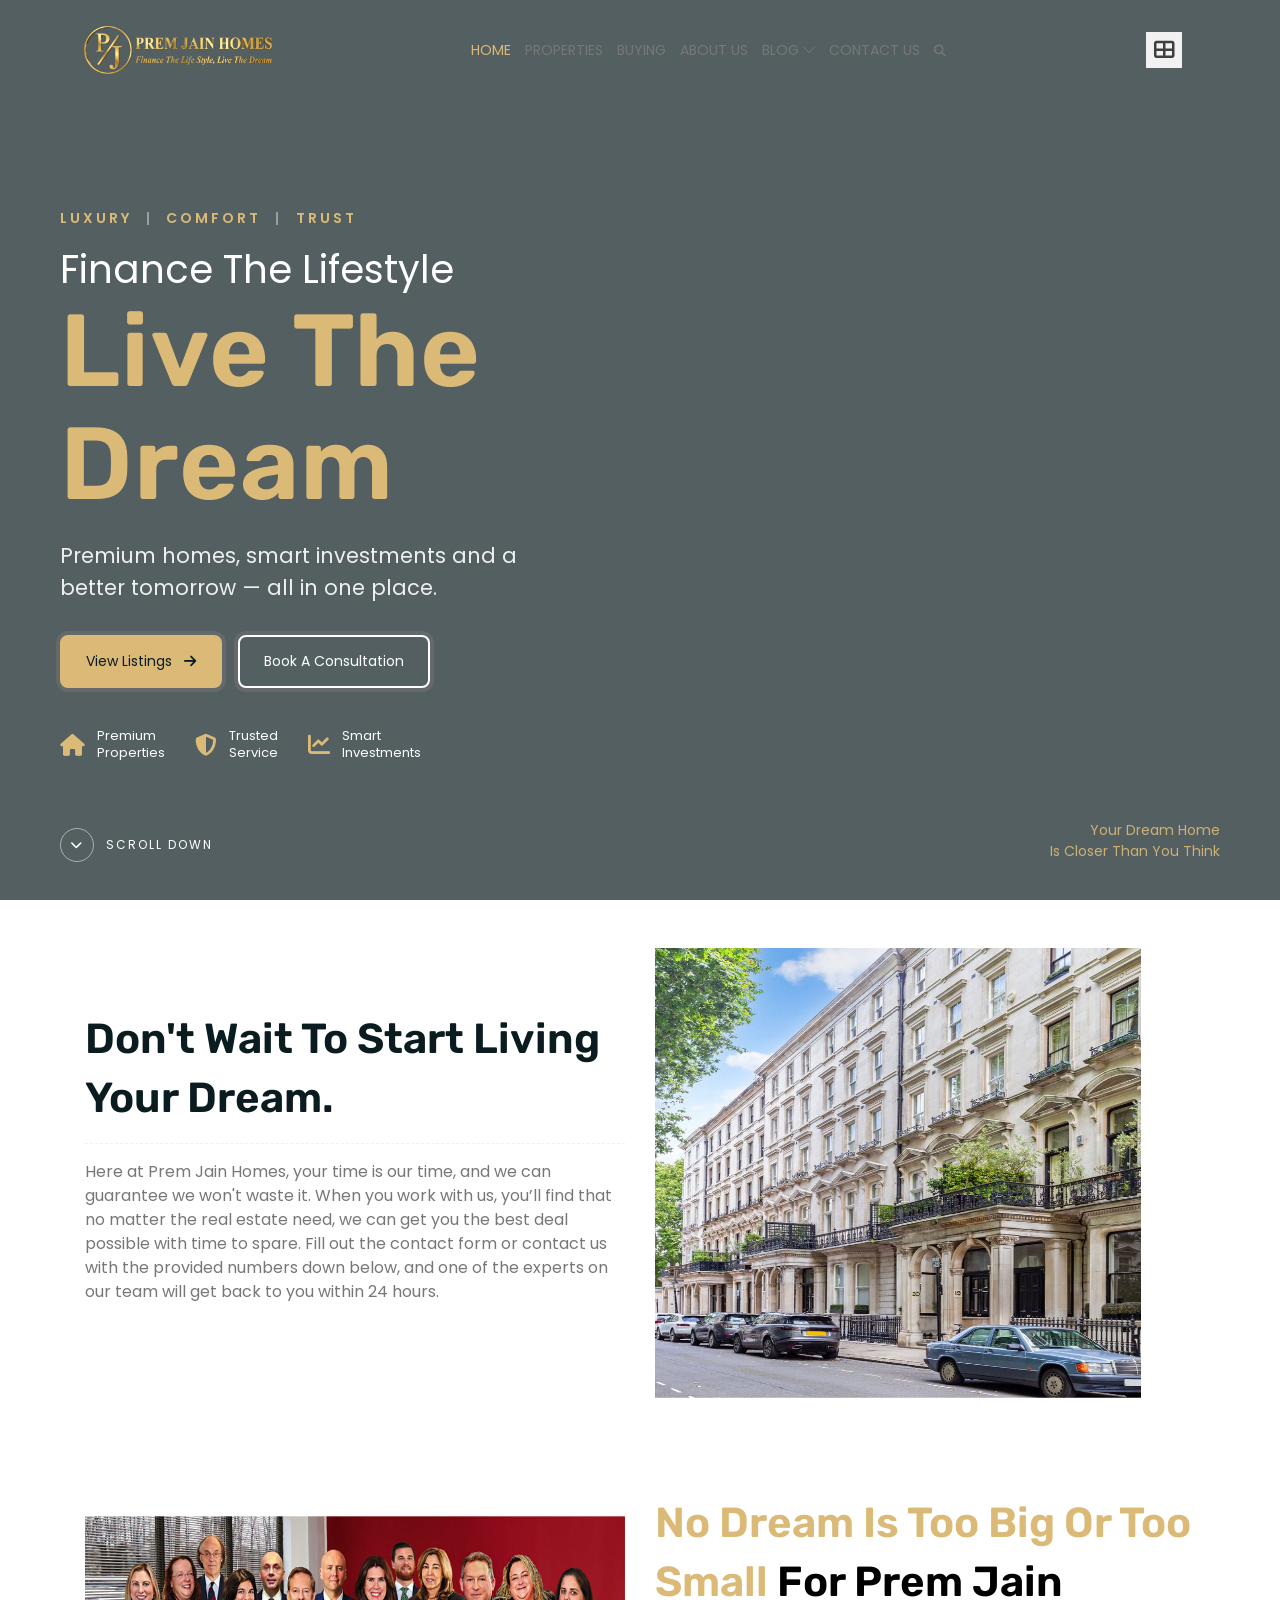
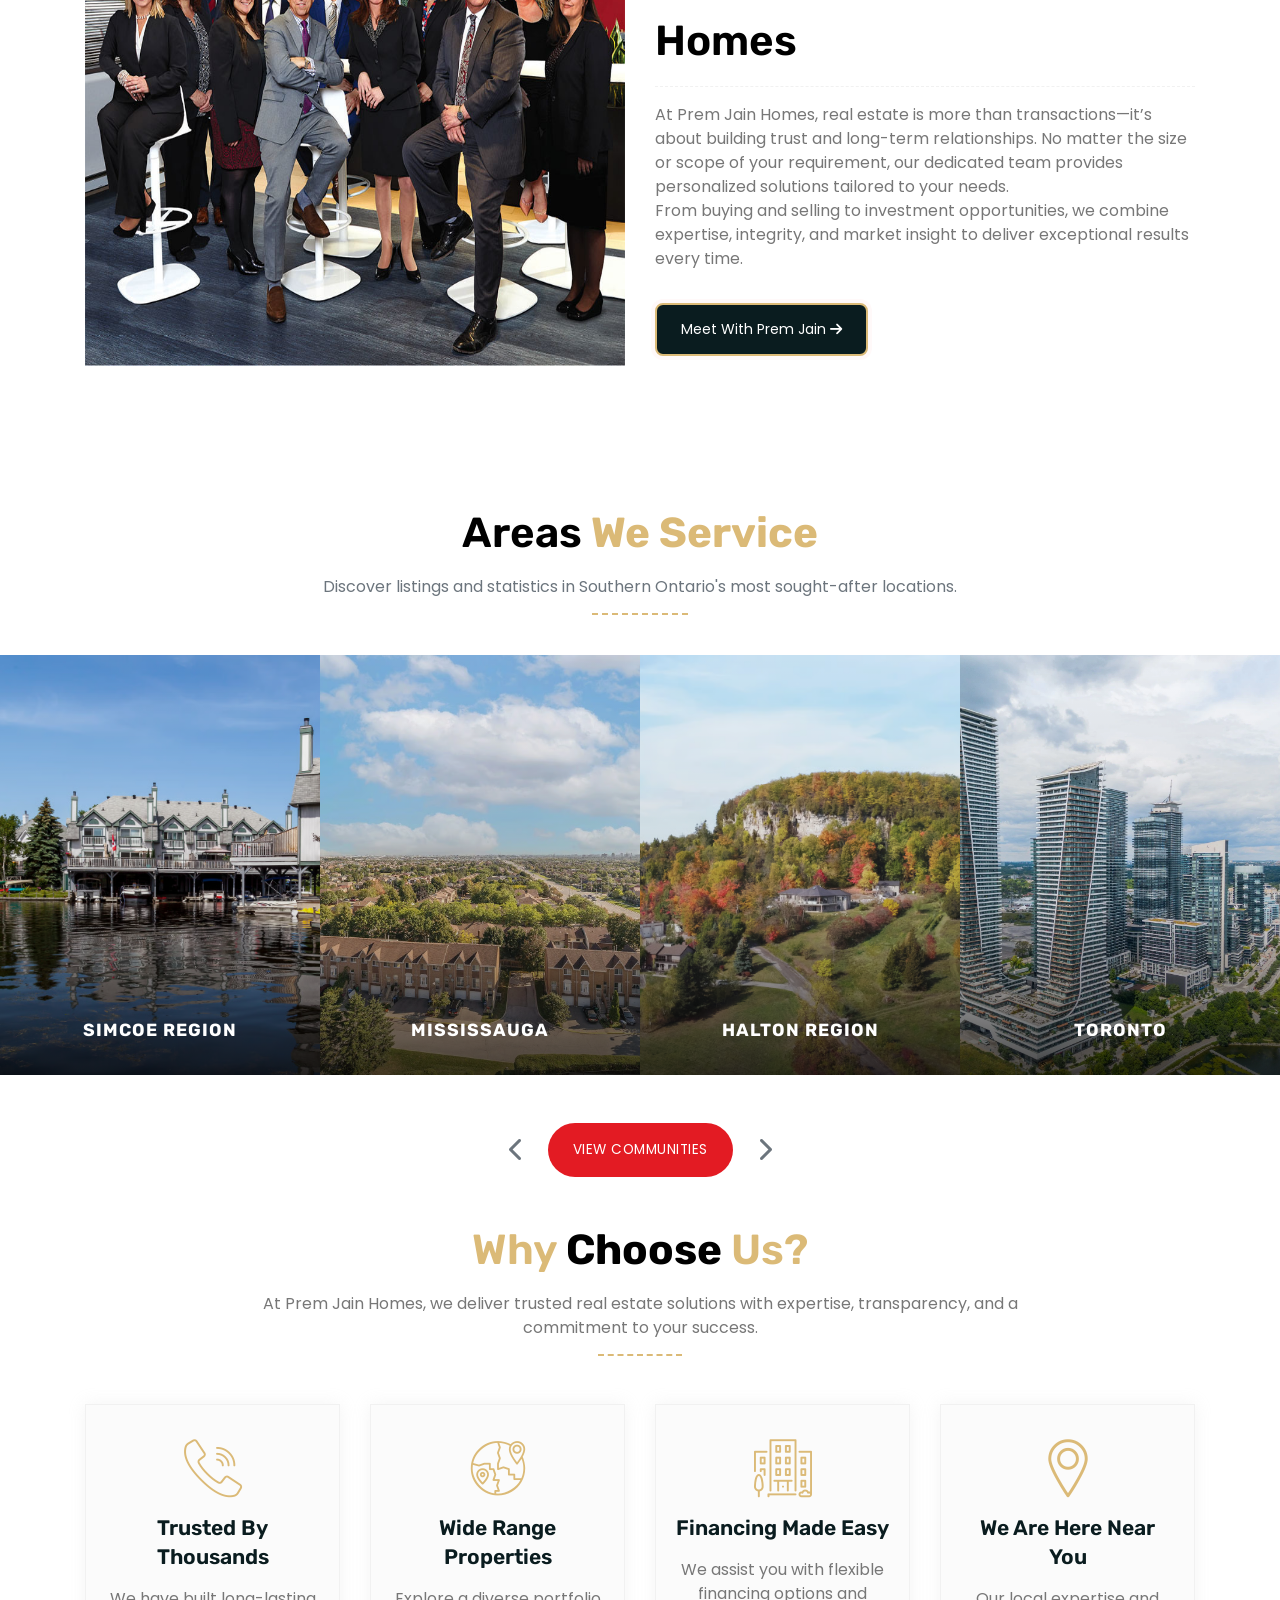
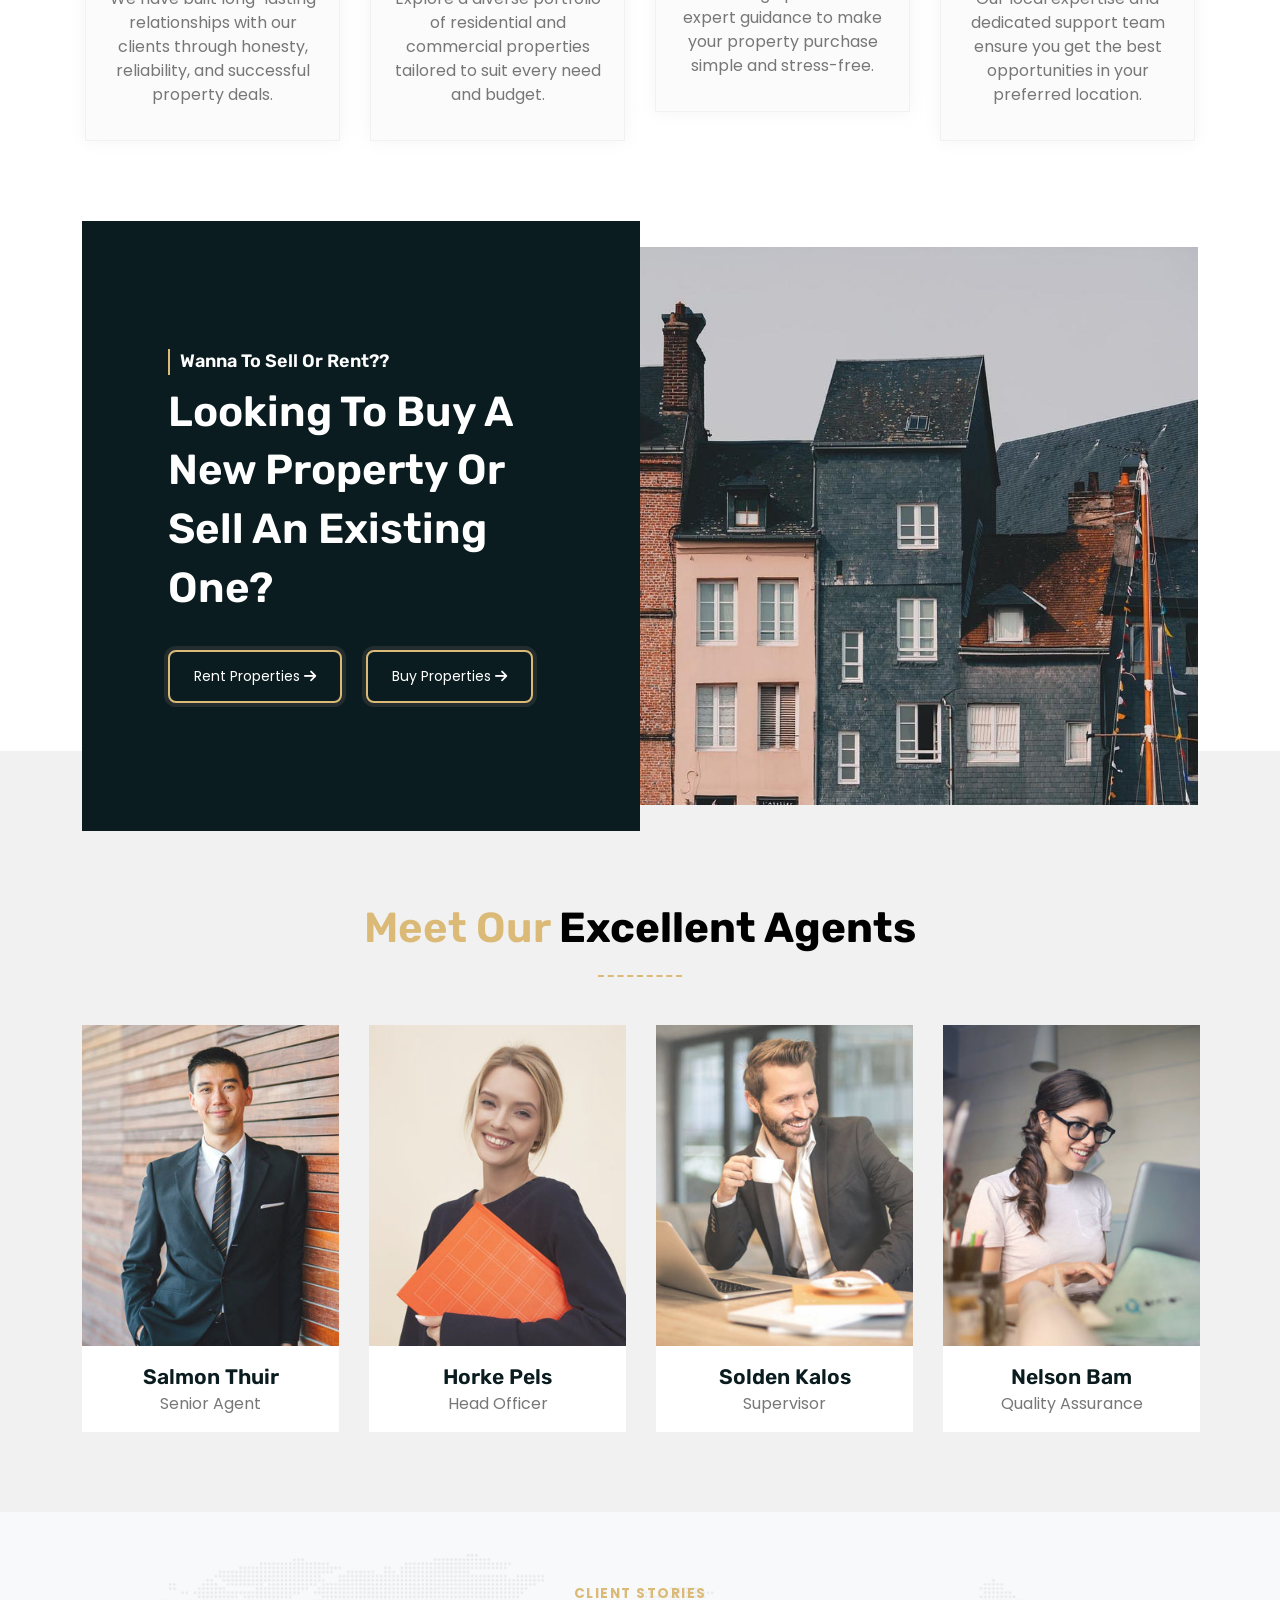
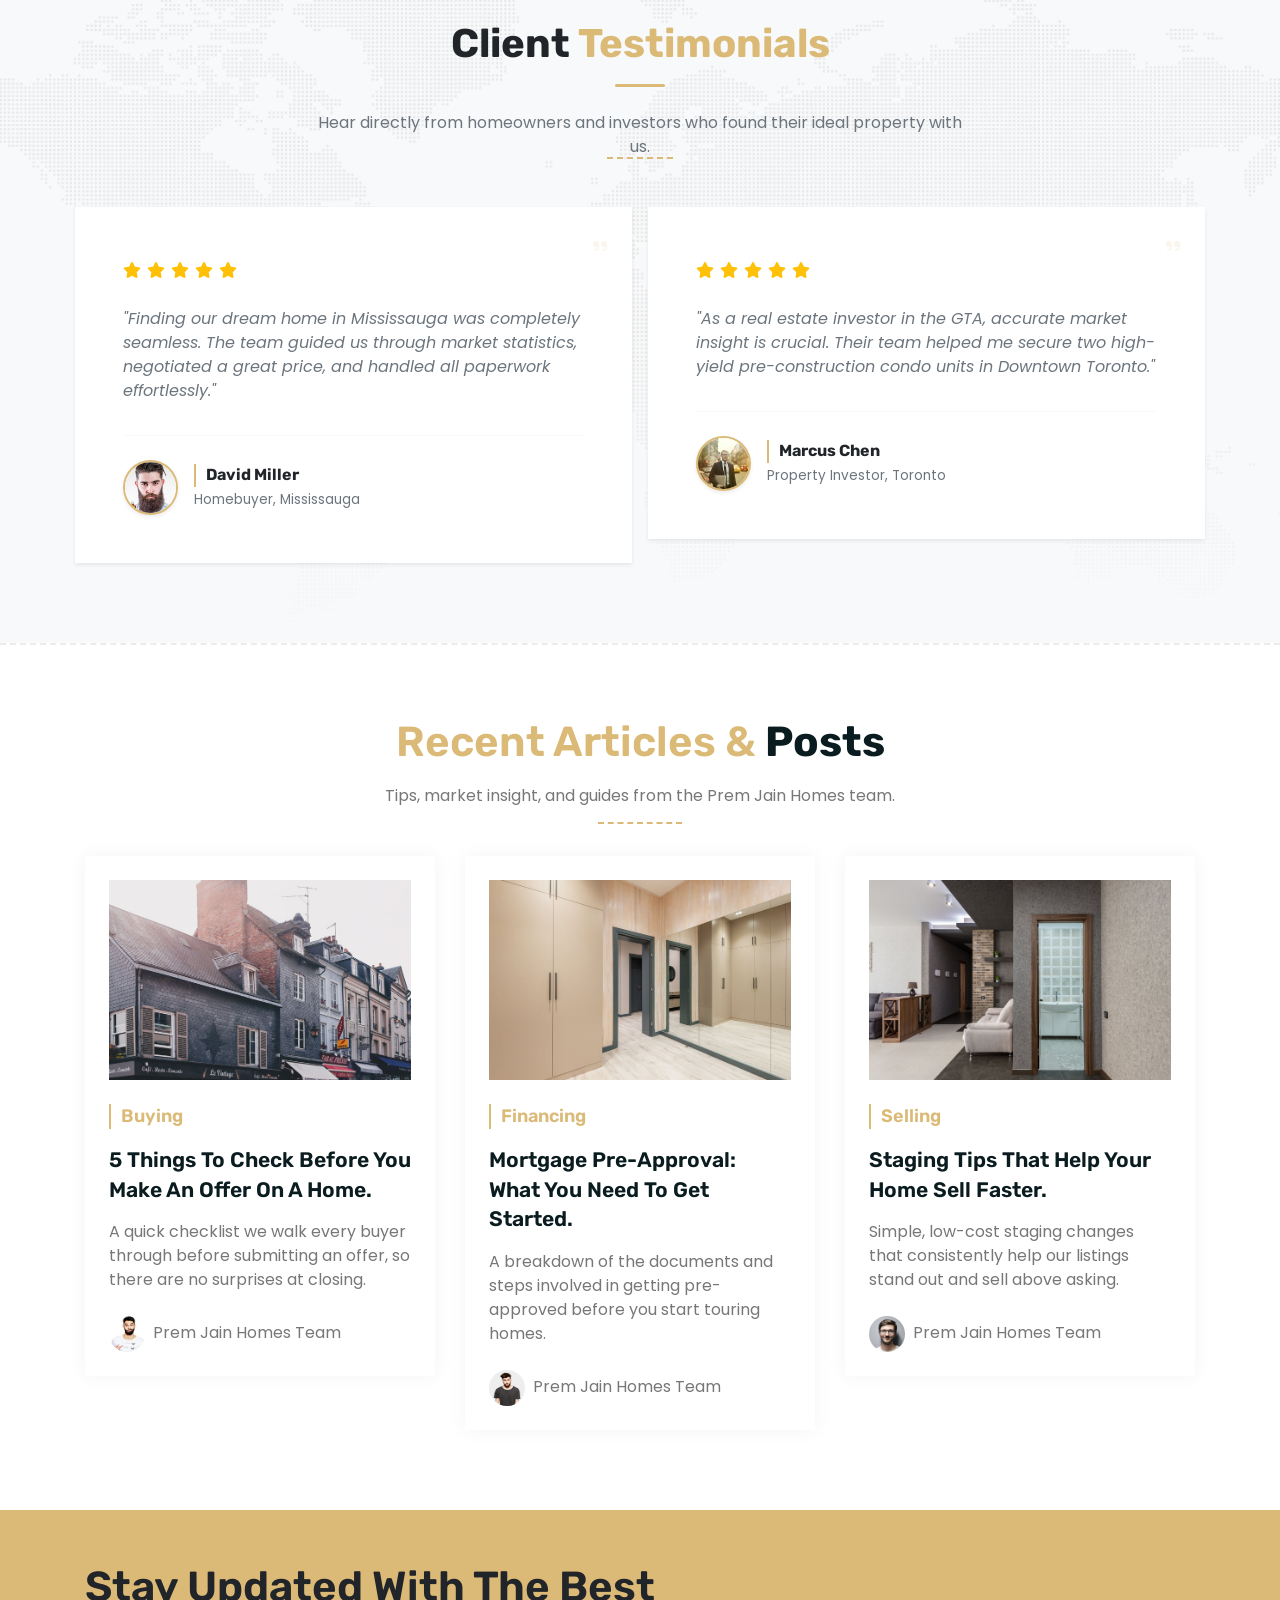
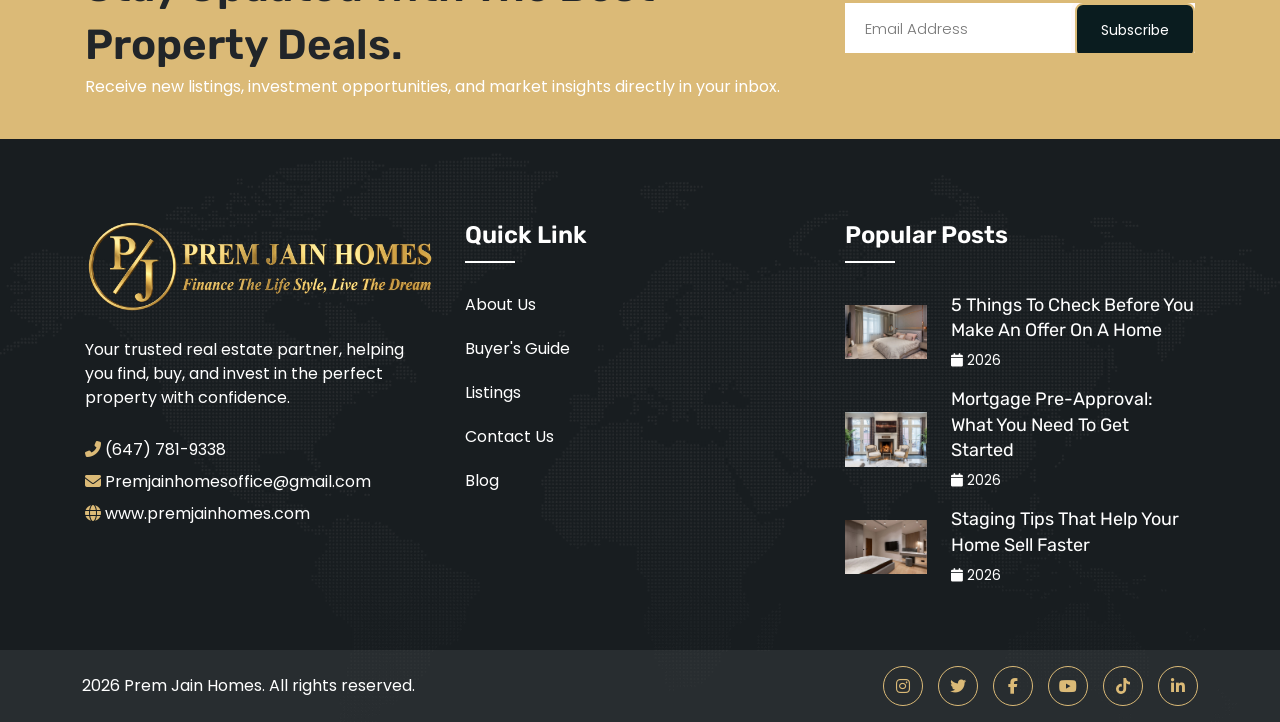
==== commit 5f021d49: "Restore actual fixed site content (hero redesign, header, contact info, typo fixes) The previous ove" ====
--- a/index.html
+++ b/index.html
@@ -28,121 +28,71 @@
 <body>
 
     <!-- Preloader -->
-    <div id="preloader">
+    <!-- <div id="preloader">
         <div id="status"></div>
+    </div> -->
+    <!-- Preloader Ends -->
+
+     <!-- header starts -->
+    <header class="main_header_area" style="position: absolute; top: 0; left: 0; width: 100%; z-index: 999; background: transparent;">
+    <!-- Navigation Bar -->
+    <div class="header_menu" id="header_menu">
+        <nav class="navbar navbar-default" style="background: transparent; border: none; box-shadow: none;">
+            <div class="container">
+                <div class="navbar-flex d-flex align-items-center justify-content-between w-100 pb-3 pt-3">
+                    <!-- Brand and toggle get grouped for better mobile display -->
+                    <div class="navbar-header">
+                        <a class="navbar-brand" href="index.html">
+                            <img src="images/Prem jain-logos-navbar.webp" alt="image" style="width: 240px; height: auto;">
+                        </a>
+                    </div>
+                    <!-- Collect the nav links, forms, and other content for toggling -->
+                    <div class="navbar-collapse1 d-flex align-items-center" id="bs-example-navbar-collapse-1">
+                        <ul class="nav navbar-nav" id="responsive-menu">
+                            <li class="dropdown submenu active">
+                                <a href="index.html" class="dropdown-toggle" data-toggle="dropdown" role="button" aria-haspopup="true" aria-expanded="false">Home</a>
+                            </li>
+                            <li class="submenu dropdown">
+                                <a href="#" class="dropdown-toggle" data-toggle="dropdown" role="button" aria-haspopup="true" aria-expanded="false">Properties</a>
+                                <ul class="dropdown-menu">
+                                    <li><a href="all-listing.html">Active Listings</a></li>
+                                </ul>
+                            </li>
+                            <li class="submenu dropdown">
+                                <a href="#" class="dropdown-toggle" data-toggle="dropdown" role="button" aria-haspopup="true" aria-expanded="false">Buying</a>
+                                <ul class="dropdown-menu">
+                                    <li><a href="buyers-guide.html">Buyer's Guide</a></li>
+                                </ul>
+                            </li>
+                            <li><a href="about.html">About Us</a></li>
+                            <li class="submenu dropdown">
+                                <a href="#" class="dropdown-toggle" data-toggle="dropdown" role="button" aria-haspopup="true" aria-expanded="false">Blog <i class="icon-arrow-down" aria-hidden="true"></i></a>
+                                <ul class="dropdown-menu">
+                                    <li class="submenu dropdown">
+                                        <a href="blogs.html" class="dropdown-toggle" data-toggle="dropdown" role="button" aria-haspopup="true" aria-expanded="false">Blogs<i class="fa fa-angle-right" aria-hidden="true"></i></a>
+                                    </li>
+                                </ul>
+                            </li>
+                            <li><a href="contact.html">Contact Us</a></li>
+                            <li class="search-main"><a href="#search1" class="mt_search"><i class="fa fa-search"></i></a></li>
+                        </ul>
+                    </div><!-- /.navbar-collapse -->
+                    <div class="register-login d-flex align-items-center">
+                        <div class="header_sidemenu me-3">
+                            <div class="mhead">
+                                <span class="menu-ham">
+                                    <a href="#" class="cart-icon d-flex align-items-center ms-1"><i class="fa fa-th-large fs-5 black bg-grey p-2"></i></a>
+                                </span>
+                            </div>
+                        </div>
+                    </div>
+                    <div id="slicknav-mobile"></div>
+                </div>
+            </div><!-- /.container-fluid -->
+        </nav>
     </div>
-    <!-- Preloader Ends -->
-
-     <!-- header starts -->
-    <header class="main_header_area">
-        <!-- Navigation Bar -->
-        <div class="header_menu" id="header_menu">
-            <nav class="navbar navbar-default">
-                <div class="container">
-                    <div class="navbar-flex d-flex align-items-center justify-content-between w-100 pb-3 pt-3">
-                        <!-- Brand and toggle get grouped for better mobile display -->
-                        <div class="navbar-header">
-                            <a class="navbar-brand" href="index.html">
-                                <img src="images/Prem jain-logos-navbar.webp" alt="image"
-                                    style="width: 240px; height: auto;">
-                            </a>
-                        </div>
-                        <!-- Collect the nav links, forms, and other content for toggling -->
-                        <div class="navbar-collapse1 d-flex align-items-center" id="bs-example-navbar-collapse-1">
-                            <ul class="nav navbar-nav" id="responsive-menu">
-                                <li class="dropdown submenu active">
-                                    <a href="index.html" class="dropdown-toggle" data-toggle="dropdown" role="button"
-                                        aria-haspopup="true" aria-expanded="false">Home</a>
-                                    <!-- <ul class="dropdown-menu">
-                                        <li><a href="index.html">Homepage Default</a></li>
-                                        <li><a href="index-1.html">Homepage 1</a></li>
-                            
-                                        <li><a href="index-3.html">Homepage 3</a></li>
-                                        <li><a href="index-4.html">Homepage 4</a></li>
-                                    </ul> -->
-                                </li>
-                                <li class="submenu dropdown">
-                                    <a href="#" class="dropdown-toggle" data-toggle="dropdown" role="button"
-                                        aria-haspopup="true" aria-expanded="false">Properties</a>
-                                    <ul class="dropdown-menu">
-                                        <li><a href="all-listing.html">Active Listings</a></li>
-                                    </ul>
-                                </li>
-
-                                <li class="submenu dropdown">
-                                    <a href="#" class="dropdown-toggle" data-toggle="dropdown" role="button"
-                                        aria-haspopup="true" aria-expanded="false">Buying</a>
-                                    <ul class="dropdown-menu">
-                                        <li><a href="buyers-guide.html">Buyer's Guide</a></li>
-                                    </ul>
-                                </li>
-                                <li><a href="about.html">About Us</a></li>
-
-                                    
-
-                                <li class="submenu dropdown">
-                                    <a href="#" class="dropdown-toggle" data-toggle="dropdown" role="button"
-                                        aria-haspopup="true" aria-expanded="false">Blog <i class="icon-arrow-down"
-                                            aria-hidden="true"></i></a>
-                                    <ul class="dropdown-menu">
-                                        <li class="submenu dropdown">
-                                            <a href="blogs.html" class="dropdown-toggle" data-toggle="dropdown" role="button"
-                                                aria-haspopup="true" aria-expanded="false">Blogs<i
-                                                    class="fa fa-angle-right" aria-hidden="true"></i></a>
-                                            <!-- <ul class="dropdown-menu">
-                                                <li><a href="post-grid-1.html">Blog Grid 1</a></li>
-                                                <li><a href="post-grid-2.html">Blog Grid 2</a></li>
-                                                <li><a href="post-grid-3.html">Blog Grid 3</a></li>
-                                            </ul> -->
-                                        </li>
-                                        <!-- <li class="submenu dropdown">
-                                            <a href="#" class="dropdown-toggle" data-toggle="dropdown" role="button"
-                                                aria-haspopup="true" aria-expanded="false">Blog List<i
-                                                    class="fa fa-angle-right" aria-hidden="true"></i></a>
-                                            <ul class="dropdown-menu">
-                                                <li><a href="post-list-1.html">Blog List 1</a></li>
-                                                <li><a href="post-list-2.html">Blog List 2</a></li>
-                                                <li><a href="post-list-3.html">Blog List 3</a></li>
-                                            </ul>
-                                        </li> -->
-                                        <!-- <li class="submenu dropdown">
-                                            <a href="#" class="dropdown-toggle" data-toggle="dropdown" role="button"
-                                                aria-haspopup="true" aria-expanded="false">Blog Single<i
-                                                    class="fa fa-angle-right" aria-hidden="true"></i></a>
-                                            <ul class="dropdown-menu">
-                                                <li><a href="detail-1.html">Blog Single 1</a></li>
-                                                <li><a href="detail-2.html">Blog Single 2</a></li>
-                                                <li><a href="detail-3.html">Blog Single 3</a></li>
-                                            </ul>
-                                        </li> -->
-                                    </ul>
-                                </li>
-                                <li><a href="contact.html">Contact Us</a></li>
-                                <li class="search-main"><a href="#search1" class="mt_search"><i
-                                            class="fa fa-search"></i></a></li>
-                            </ul>
-                        </div><!-- /.navbar-collapse -->
-                        <div class="register-login d-flex align-items-center">
-                            <!-- <a href="#" data-bs-toggle="modal" data-bs-target="#exampleModal" class="me-2">
-                                <i class="fa fa-user"></i> Login/Register
-                            </a> -->
-                            <div class="header_sidemenu me-3">
-                                <div class="mhead">
-                                    <span class="menu-ham">
-                                        <a href="#" class="cart-icon d-flex align-items-center ms-1"><i
-                                                class="fa fa-th-large fs-5 black bg-grey p-2"></i></a>
-                                    </span>
-                                </div>
-                            </div>
-                        </div>
-
-                        <div id="slicknav-mobile"></div>
-                    </div>
-                </div><!-- /.container-fluid -->
-            </nav>
-        </div>
-        <!-- Navigation Bar Ends -->
-    </header>
+    <!-- Navigation Bar Ends -->
+</header>
     <!-- header ends -->
 
     <!-- banner starts -->
@@ -157,19 +107,50 @@
                 <div class="overlay"></div>
             </div>
             <div class="banner-content">
+                <!-- HERO-REDESIGN-START: easy to remove, delete down to matching HERO-REDESIGN-END -->
+                <div class="hero-eyebrow">LUXURY <span>|</span> COMFORT <span>|</span> TRUST</div>
+                <!-- HERO-REDESIGN-END -->
+
                 <div class="entry-meta mb-0">
-                    <span class="entry-category"><a href="listing-leftfilter.html" class="white"
+                    <span class="entry-category"><a href="all-listing.html" class="white"
                             style="font-size: 30px;"> Finance The Lifestyle</a></span>
                 </div>
-                <h1 class="mb-0"><a href="detail-leftside.html" style="color: #dbba77;">Live the Dream</a></h1>
-            </div>
+                <h1 class="mb-0"><a href="blogs.html" style="color: #dbba77;">Live the Dream</a></h1>
+
+                <!-- HERO-REDESIGN-START -->
+                <p class="hero-subtext">Premium homes, smart investments and a better tomorrow — all in one place.</p>
+                <!-- HERO-REDESIGN-END -->
+
+                <!-- HERO-CTA-START: easy to remove, just delete this block down to HERO-CTA-END -->
+                <div id="hero-cta-block" class="mt-4 d-flex flex-wrap align-items-center gap-3">
+                    <a href="all-listing.html" class="nir-btn">View Listings <i class="fa fa-arrow-right ms-2"></i></a>
+                    <a href="contact.html" class="nir-btn-black">Book A Consultation</a>
+                </div>
+                <!-- HERO-CTA-END -->
+
+                <!-- HERO-REDESIGN-START -->
+                <div class="hero-features-row">
+                    <div class="hero-feature"><i class="fa fa-home"></i><span>Premium<br>Properties</span></div>
+                    <div class="hero-feature"><i class="fa fa-shield-alt"></i><span>Trusted<br>Service</span></div>
+                    <div class="hero-feature"><i class="fa fa-chart-line"></i><span>Smart<br>Investments</span></div>
+                </div>
+                <!-- HERO-REDESIGN-END -->
+            </div>
+
+            <!-- HERO-REDESIGN-START -->
+            <div class="hero-scroll-indicator">
+                <span class="hero-scroll-circle"><i class="fa fa-chevron-down"></i></span>
+                SCROLL DOWN
+            </div>
+            <div class="hero-corner-tagline">Your Dream Home<br>Is Closer Than You Think</div>
+            <!-- HERO-REDESIGN-END -->
 
         </div>
     </section>
     <!-- banner ends -->
 
     <!-- form main starts -->
-    <div class="form-main">
+    <!-- <div class="form-main">
         <div class="container">
             <div class="form-content">
                 <div class="form-navtab text-center">
@@ -283,25 +264,23 @@
                 </div>
             </div>
         </div>
-    </div>
+    </div> -->
     <!-- form main ends -->
 
     <!--About Us Section -->
     <section class="about-us bg-white pb-6 pt-6">
         <div class="container">
 
-            <div class="section-title mb-6 pb-1 w-75 mx-auto text-center">
+            <!-- <div class="section-title mb-6 pb-1 w-75 mx-auto text-center">
                 <h2 class="m-0" style="color: #dbba77;">About <span>Us</span></h2>
                 <p>Prem Jain Homes delivers reliable real estate solutions, combining market
                     expertise with personalized service to turn your property goals into reality.</p>
-            </div>
+            </div> -->
 
             <div class="about-image-box">
                 <div class="row d-flex align-items-center justify-content-between">
                     <div class="col-lg-6 col-sm-12 mb-4">
                         <div class="about-content text-center text-lg-start">
-                            <h4 class="bg-gold black px-4 py-1 d-inline-block" style="background-color: #dbba77;">
-                                Building Facilities</h4>
                             <h2 class="border-b mb-2 pb-2">Don't wait to start living your dream.</h2>
                             <p class="mb-0">Here at Prem Jain Homes, your time is our time, and we can guarantee we
                                 won't waste it.
@@ -326,7 +305,7 @@
     </section>
 
     <!-- Counter -->
-    <section class="counter-main pb-0 pt-0">
+    <!-- <section class="counter-main pb-0 pt-0">
         <div class="container">
             <div class="counter text-center bg-dark p-5 pb-1 border">
                 <div class="row">
@@ -365,15 +344,15 @@
                             <i class="fa fa-support themeicon3 me-4"></i>
                             <div class="counter-content">
                                 <h3 class="value mb-0 text-white">340</h3>
-                                <span class="m-0">Apartio Rooms</span>
-                            </div>
-                        </div>
-                    </div>
-
-                </div>
-            </div>
-        </div>
-    </section>
+                                <span class="m-0">Apartment Rooms</span>
+                            </div>
+                        </div>
+                    </div>
+
+                </div>
+            </div>
+        </div>
+    </section> -->
     <!-- End Counter -->
 
     <!--Team Section -->
@@ -417,7 +396,7 @@
     </section>
 
     <!-- More Featured Property SEction -->
-    <section class="trending bg-white">
+    <!-- <section class="trending bg-white">
         <div class="container">
             <div class="section-title mb-6 pb-1 w-75 mx-auto text-center">
                 <h2 class="m-0" style="color:#dbba77;">More Featured <span style="color:#000;">Property</span></h2>
@@ -436,7 +415,7 @@
                                 <div class="col-lg-8 col-md-8">
                                     <div class="trend-content">
                                         <h5 class="themeicon3">House</h5>
-                                        <h4><a href="detail-rightside.html">1244 Vansh Market, Mise Mizkel Australia,
+                                        <h4><a href="all-listing.html">1244 Vansh Market, Mise Mizkel Australia,
                                                 AU456HA</a></h4>
                                         <div class="entry-meta d-flex align-items-center justify-content-between pb-1">
                                             <div class="entry-author">
@@ -473,7 +452,7 @@
                                 <div class="col-lg-8 col-md-8">
                                     <div class="trend-content">
                                         <h5 class="themeicon3">Villa</h5>
-                                        <h4><a href="detail-rightside.html">425 Vine 012 Street, Montreal Canada,
+                                        <h4><a href="all-listing.html">425 Vine 012 Street, Montreal Canada,
                                                 UHW45Q</a></h4>
                                         <div class="entry-meta d-flex align-items-center justify-content-between pb-1">
                                             <div class="entry-author">
@@ -510,7 +489,7 @@
                                 <div class="col-lg-8 col-md-8">
                                     <div class="trend-content">
                                         <h5 class="themeicon3">House</h5>
-                                        <h4><a href="detail-rightside.html">7012 Shine Sehu Street, Liverpool London,
+                                        <h4><a href="all-listing.html">7012 Shine Sehu Street, Liverpool London,
                                                 LC345AC</a></h4>
                                         <div class="entry-meta d-flex align-items-center justify-content-between pb-1">
                                             <div class="entry-author">
@@ -547,7 +526,7 @@
                                 <div class="col-lg-8 col-md-8">
                                     <div class="trend-content">
                                         <h5 class="themeicon3">Villa</h5>
-                                        <h4><a href="detail-rightside.html">425 Vine 012 Street, Montreal Canada,
+                                        <h4><a href="all-listing.html">425 Vine 012 Street, Montreal Canada,
                                                 UHW45Q</a></h4>
                                         <div class="entry-meta d-flex align-items-center justify-content-between pb-1">
                                             <div class="entry-author">
@@ -584,7 +563,7 @@
                                 <div class="col-lg-8 col-md-8">
                                     <div class="trend-content">
                                         <h5 class="themeicon3">Flat</h5>
-                                        <h4><a href="detail-rightside.html">1244 Vansh Market, Mise Mizkel Australia,
+                                        <h4><a href="all-listing.html">1244 Vansh Market, Mise Mizkel Australia,
                                                 AU456HA</a></h4>
                                         <div class="entry-meta d-flex align-items-center justify-content-between pb-1">
                                             <div class="entry-author">
@@ -621,7 +600,7 @@
                                 <div class="col-lg-8 col-md-8">
                                     <div class="trend-content">
                                         <h5 class="themeicon3">Villa</h5>
-                                        <h4><a href="detail-rightside.html">425 Vine 012 Street, Montreal Canada,
+                                        <h4><a href="all-listing.html">425 Vine 012 Street, Montreal Canada,
                                                 UHW45Q</a></h4>
                                         <div class="entry-meta d-flex align-items-center justify-content-between pb-1">
                                             <div class="entry-author">
@@ -648,16 +627,16 @@
                     </div>
 
                     <div class="col-lg-12 text-center">
-                        <a href="listing-leftfilter.html" class="nir-btn">Load More</a>
-                    </div>
-                </div>
-            </div>
-        </div>
-    </section>
+                        <a href="all-listing.html" class="nir-btn">Load More</a>
+                    </div>
+                </div>
+            </div>
+        </div>
+    </section> -->
     <!-- Trending Ends -->
 
     <!-- Areas We Service starts -->
-    <section class="trending-topic pb-6">
+    <!-- <section class="trending-topic pb-6">
         <div class="container">
             <div class="section-title mb-6 pb-1 w-75 mx-auto text-center">
                 <h2 class="m-0" style="color:#dbba77;">Find Properties in <span style="color:#000;">Popular
@@ -673,7 +652,7 @@
                             </div>
                             <div class="trending-topic-title p-3 bg-white w-100 d-inline-block">
                                 <h5 class="mb-1">
-                                    <a href="grid-leftfilter.html">California, USA</a>
+                                    <a href="all-listing.html">California, USA</a>
                                 </h5>
                                 <p class="mb-0">48 Properties</p>
                             </div>
@@ -686,7 +665,7 @@
                             </div>
                             <div class="trending-topic-title p-3 bg-white w-100 d-inline-block">
                                 <h5 class="mb-1">
-                                    <a href="grid-leftfilter.html">Norwich, England</a>
+                                    <a href="all-listing.html">Norwich, England</a>
                                 </h5>
                                 <p class="mb-0">54 Properties</p>
                             </div>
@@ -699,7 +678,7 @@
                             </div>
                             <div class="trending-topic-title p-3 bg-white w-100 d-inline-block">
                                 <h5 class="mb-1">
-                                    <a href="grid-leftfilter.html">Miami, USA</a>
+                                    <a href="all-listing.html">Miami, USA</a>
                                 </h5>
                                 <p class="mb-0">42 Properties</p>
                             </div>
@@ -712,7 +691,7 @@
                             </div>
                             <div class="trending-topic-title p-3 bg-white w-100 d-inline-block">
                                 <h5 class="mb-1">
-                                    <a href="grid-leftfilter.html">Tokya, Japan</a>
+                                    <a href="all-listing.html">Tokya, Japan</a>
                                 </h5>
                                 <p class="mb-0">26 Properties</p>
                             </div>
@@ -725,7 +704,7 @@
                             </div>
                             <div class="trending-topic-title p-3 bg-white w-100 d-inline-block">
                                 <h5 class="mb-1">
-                                    <a href="grid-leftfilter.html">Kathmandu, Nepal</a>
+                                    <a href="all-listing.html">Kathmandu, Nepal</a>
                                 </h5>
                                 <p class="mb-0">18 Properties</p>
                             </div>
@@ -734,7 +713,125 @@
                 </div>
             </div>
         </div>
-    </section>
+    </section> -->
+  <section class="trending-topic pb-6">
+    <div class="container-fluid p-0">
+        <!-- Section Title -->
+        <div class="section-title mb-5 pb-1 w-75 mx-auto text-center">
+            <h2 class="m-0" style="color:#000;">Areas <span style="color:#dbba77;">we service</span></h2>
+            <p class="mt-2 text-muted">Discover listings and statistics in Southern Ontario's most sought-after locations.</p>
+        </div>
+
+        <!-- Slider / Grid Container -->
+        <div class="trending-topic-main">
+            <div class="row shop-slider g-0 m-0">
+                
+                <!-- Card 1: Simcoe Region -->
+                <div class="col-lg-2-4 col-md-4 col-sm-6 p-0">
+                    <a href="all-listing.html" class="area-service-card d-block position-relative overflow-hidden text-decoration-none">
+                        <img src="images/destination/Simcoe.avif" alt="Simcoe Region" class="w-100 d-block area-img">
+                        <div class="area-overlay d-flex align-items-end justify-content-center pb-4">
+                            <h4 class="text-white fw-bold text-uppercase tracking-wide m-0">SIMCOE REGION</h4>
+                        </div>
+                    </a>
+                </div>
+
+                <!-- Card 2: Mississauga -->
+                <div class="col-lg-2-4 col-md-4 col-sm-6 p-0">
+                    <a href="all-listing.html" class="area-service-card d-block position-relative overflow-hidden text-decoration-none">
+                        <img src="images/destination/Mississauga.avif" alt="Mississauga" class="w-100 d-block area-img">
+                        <div class="area-overlay d-flex align-items-end justify-content-center pb-4">
+                            <h4 class="text-white fw-bold text-uppercase tracking-wide m-0">MISSISSAUGA</h4>
+                        </div>
+                    </a>
+                </div>
+
+                <!-- Card 3: Halton Region -->
+                <div class="col-lg-2-4 col-md-4 col-sm-6 p-0">
+                    <a href="all-listing.html" class="area-service-card d-block position-relative overflow-hidden text-decoration-none">
+                        <img src="images/destination/Halton region.avif" alt="Halton Region" class="w-100 d-block area-img">
+                        <div class="area-overlay d-flex align-items-end justify-content-center pb-4">
+                            <h4 class="text-white fw-bold text-uppercase tracking-wide m-0">HALTON REGION</h4>
+                        </div>
+                    </a>
+                </div>
+
+                <!-- Card 4: Toronto -->
+                <div class="col-lg-2-4 col-md-4 col-sm-6 p-0">
+                    <a href="all-listing.html" class="area-service-card d-block position-relative overflow-hidden text-decoration-none">
+                        <img src="images/destination/Toronto.webp" alt="Toronto" class="w-100 d-block area-img">
+                        <div class="area-overlay d-flex align-items-end justify-content-center pb-4">
+                            <h4 class="text-white fw-bold text-uppercase tracking-wide m-0">TORONTO</h4>
+                        </div>
+                    </a>
+                </div>
+
+                <!-- Card 5: Brampton -->
+                <div class="col-lg-2-4 col-md-4 col-sm-6 p-0">
+                    <a href="all-listing.html" class="area-service-card d-block position-relative overflow-hidden text-decoration-none">
+                        <img src="images/destination/brampton-.jfif" alt="Brampton" class="w-100 d-block area-img">
+                        <div class="area-overlay d-flex align-items-end justify-content-center pb-4">
+                            <h4 class="text-white fw-bold text-uppercase tracking-wide m-0">BRAMPTON</h4>
+                        </div>
+                    </a>
+                </div>
+
+                <!-- Card 6: Hamilton Region -->
+                <div class="col-lg-2-4 col-md-4 col-sm-6 p-0">
+                    <a href="all-listing.html" class="area-service-card d-block position-relative overflow-hidden text-decoration-none">
+                        <img src="images/destination/hamilton region.avif" alt="Hamilton Region" class="w-100 d-block area-img">
+                        <div class="area-overlay d-flex align-items-end justify-content-center pb-4">
+                            <h4 class="text-white fw-bold text-uppercase tracking-wide m-0">HAMILTON REGION</h4>
+                        </div>
+                    </a>
+                </div>
+
+                <!-- Card 7: Niagara Region -->
+                <div class="col-lg-2-4 col-md-4 col-sm-6 p-0">
+                    <a href="all-listing.html" class="area-service-card d-block position-relative overflow-hidden text-decoration-none">
+                        <img src="images/destination/Naigara.avif" alt="Niagara Region" class="w-100 d-block area-img">
+                        <div class="area-overlay d-flex align-items-end justify-content-center pb-4">
+                            <h4 class="text-white fw-bold text-uppercase tracking-wide m-0">NIAGARA REGION</h4>
+                        </div>
+                    </a>
+                </div>
+
+                <!-- Card 8: York Region -->
+                <div class="col-lg-2-4 col-md-4 col-sm-6 p-0">
+                    <a href="all-listing.html" class="area-service-card d-block position-relative overflow-hidden text-decoration-none">
+                        <img src="images/destination/york.avif" alt="York Region" class="w-100 d-block area-img">
+                        <div class="area-overlay d-flex align-items-end justify-content-center pb-4">
+                            <h4 class="text-white fw-bold text-uppercase tracking-wide m-0">YORK REGION</h4>
+                        </div>
+                    </a>
+                </div>
+
+                <!-- Card 9: Durham Region -->
+                <div class="col-lg-2-4 col-md-4 col-sm-6 p-0">
+                    <a href="all-listing.html" class="area-service-card d-block position-relative overflow-hidden text-decoration-none">
+                        <img src="images/destination/durham.jfif" alt="Durham Region" class="w-100 d-block area-img">
+                        <div class="area-overlay d-flex align-items-end justify-content-center pb-4">
+                            <h4 class="text-white fw-bold text-uppercase tracking-wide m-0">DURHAM REGION</h4>
+                        </div>
+                    </a>
+                </div>
+
+            </div>
+
+            <!-- Controls & Center Button -->
+            <div class="slider-bottom-controls d-flex align-items-center justify-content-center gap-4 mt-4 pt-2">
+                <button class="slick-prev-custom border-0 bg-transparent text-muted fs-4" type="button">
+                    <i class="fa fa-chevron-left"></i>
+                </button>
+                <a href="all-listing.html" class="btn btn-red px-4 py-2 text-uppercase fw-semibold rounded-pill">VIEW COMMUNITIES</a>
+                <button class="slick-next-custom border-0 bg-transparent text-muted fs-4" type="button">
+                    <i class="fa fa-chevron-right"></i>
+                </button>
+            </div>
+        </div>
+    </div>
+</section>
+  
     <!-- trending-topic ends -->
 
     <!-- Why Choose us Cards starts -->
@@ -757,7 +854,7 @@
                                     <i class="flaticon-call themeicon3"></i>
                                 </div>
                                 <div class="why-us-content">
-                                    <h4><a href="services-detail.html">Trusted By Thousands</a></h4>
+                                    <h4><a href="about.html">Trusted By Thousands</a></h4>
                                     <p class="mb-0">We have built long-lasting relationships with our clients through
                                         honesty, reliability, and successful property deals.</p>
                                 </div>
@@ -769,7 +866,7 @@
                                     <i class="flaticon-global themeicon3"></i>
                                 </div>
                                 <div class="why-us-content">
-                                    <h4><a href="services-detail.html">Wide Renge Properties</a></h4>
+                                    <h4><a href="about.html">Wide Range Properties</a></h4>
                                     <p class="mb-0">Explore a diverse portfolio of residential and commercial properties
                                         tailored to suit every need and budget.</p>
                                 </div>
@@ -781,7 +878,7 @@
                                     <i class="flaticon-building themeicon3"></i>
                                 </div>
                                 <div class="why-us-content">
-                                    <h4><a href="services-detail.html">Financing Made Easy</a></h4>
+                                    <h4><a href="about.html">Financing Made Easy</a></h4>
                                     <p class="mb-0">We assist you with flexible financing options and expert guidance to
                                         make your property purchase simple and stress-free.</p>
                                 </div>
@@ -794,7 +891,7 @@
                                     <i class="flaticon-location-pin themeicon3"></i>
                                 </div>
                                 <div class="why-us-content">
-                                    <h4><a href="services-detail.html">We are here near you</a></h4>
+                                    <h4><a href="about.html">We are here near you</a></h4>
                                     <p class="mb-0">Our local expertise and dedicated support team ensure you get the
                                         best opportunities in your preferred location.</p>
                                 </div>
@@ -820,9 +917,9 @@
                                     <h5 class="mb-1 white">Wanna to Sell Or Rent??</h5>
                                     <h2 class="mb-4 white">Looking to Buy a New Property or Sell an Existing One?</h2>
                                     <div class="section-btns d-flex align-items-center">
-                                        <a href="grid-leftfilter.html" class="nir-btn me-4">Rent Properties <i
+                                        <a href="all-listing.html" class="nir-btn me-4">Rent Properties <i
                                                 class="fa fa-arrow-right white pl-1"></i></a>
-                                        <a href="grid-rightfilter.html" class="nir-btn">Buy Properties <i
+                                        <a href="all-listing.html" class="nir-btn">Buy Properties <i
                                                 class="fa fa-arrow-right white pl-1"></i></a>
                                     </div>
                                 </div>
@@ -901,7 +998,7 @@
                             </div>
                             <div class="team-content text-center bg-white p-3">
                                 <h4 class="mb-0">Cacics Coold</h4>
-                                <p class="mb-0">Asst. Chef</p>
+                                <p class="mb-0">Property Consultant</p>
                             </div>
                         </div>
                     </div>
@@ -912,67 +1009,129 @@
     <!-- our teams Ends -->
 
     <!-- testomonial start -->
-    <section class="testimonial pb-6 pt-9" style="background-image: url(images/testimonial.png);">
-        <div class="container">
-            <div class="section-title mb-4 pb-1 w-75 mx-auto text-center">
-                <h2 class="m-0">Good Reviews By <span>Clients</span></h2>
-                <p>Lorem ipsum dolor sit amet, consectetur adipiscing elit.</p>
-            </div>
-            <div class="row review-slider">
-                <div class="col-sm-4 item">
-                    <div class="testimonial-item1 text-center">
-                        <div class="details">
-                            <p class="m-0">Lorem Ipsum is simply dummy text of the printing andypesetting industry.
-                                Lorem ipsum a simple Lorem Ipsum has been the industry's standard dummy hic et quidem.
-                                Dignissimos maxime velit unde inventore quasi vero dolorem.</p>
-                        </div>
-                        <div class="author-info mt-2">
-                            <a href="#"><img src="images/testimonial/img1.jpg" alt=""></a>
-                            <div class="author-title">
-                                <h4 class="m-0 theme2">Jared Erondu</h4>
-                                <span>Supervisor</span>
-                            </div>
-                        </div>
-                        <i class="fa fa-quote-left mb-2"></i>
-                    </div>
-                </div>
-                <div class="col-sm-4 item">
-                    <div class="testimonial-item1 text-center">
-                        <div class="details">
-                            <p class="m-0">Lorem Ipsum is simply dummy text of the printing andypesetting industry.
-                                Lorem ipsum a simple Lorem Ipsum has been the industry's standard dummy hic et quidem.
-                                Dignissimos maxime velit unde inventore quasi vero dolorem.</p>
-                        </div>
-                        <div class="author-info mt-2">
-                            <a href="#"><img src="images/testimonial/img2.jpg" alt=""></a>
-                            <div class="author-title">
-                                <h4 class="m-0 theme2">Cadic Vegeta</h4>
-                                <span>Sr. Consultant</span>
-                            </div>
-                        </div>
-                        <i class="fa fa-quote-left mb-2"></i>
-                    </div>
-                </div>
-                <div class="col-sm-4 item">
-                    <div class="testimonial-item1 text-center">
-                        <div class="details">
-                            <p class="m-0">Lorem Ipsum is simply dummy text of the printing andypesetting industry.
-                                Lorem ipsum a simple Lorem Ipsum has been the industry's standard dummy hic et quidem.
-                                Dignissimos maxime velit unde inventore quasi vero dolorem.</p>
-                        </div>
-                        <div class="author-info mt-2">
-                            <a href="#"><img src="images/testimonial/img3.jpg" alt=""></a>
-                            <div class="author-title">
-                                <h4 class="m-0 theme2">Jonathan Beri</h4>
-                                <span>Sales Manager</span>
-                            </div>
-                        </div>
-                        <i class="fa fa-quote-left mb-2"></i>
-                    </div>
-                </div>
-            </div>
-        </div>
-    </section>
+  
+<section class="testimonial py-5 position-relative overflow-hidden" style="background: #f8f9fa url(images/testimonial.png) no-repeat center center / cover;">
+    <div class="container py-4 position-relative" style="z-index: 2;">
+        
+        <!-- Section Title -->
+        <div class="section-title mb-5 text-center col-lg-7 mx-auto">
+            <span class="text-uppercase fw-bold small tracking-wider mb-2 d-block" style="color:#dbba77;">Client Stories</span>
+            <h2 class="fw-bold display-6 mb-3 text-dark">Client <span style="color:#dbba77;">Testimonials</span></h2>
+            <div class="title-line mx-auto mb-3" style="background-color:#dbba77; width: 50px; height: 3px; border-radius: 2px;"></div>
+            <p class="text-secondary fs-6 m-0">Hear directly from homeowners and investors who found their ideal property with us.</p>
+        </div>
+
+        <div class="row review-slider">
+            
+            <!-- Review 1 -->
+            <div class="col-lg-4 col-md-6 item p-2">
+                <div class="testimonial-card bg-white rounded-4 p-4 p-lg-5 position-relative h-100 d-flex flex-column justify-content-between shadow-sm border-0">
+                    <!-- Top Quote Design -->
+                    <div class="card-quote-icon position-absolute top-0 end-0 me-4 mt-3 opacity-10">
+                        <i class="fa fa-quote-right display-4" style="color:#dbba77;"></i>
+                    </div>
+
+                    <!-- Review Text -->
+                    <div class="review-body position-relative mb-4">
+                        <div class="stars-wrap mb-3 text-warning fs-6">
+                            <i class="fa fa-star"></i>
+                            <i class="fa fa-star"></i>
+                            <i class="fa fa-star"></i>
+                            <i class="fa fa-star"></i>
+                            <i class="fa fa-star"></i>
+                        </div>
+                        <p class="text-secondary fst-italic lh-base m-0 fs-6">
+                            "Finding our dream home in Mississauga was completely seamless. The team guided us through market statistics, negotiated a great price, and handled all paperwork effortlessly."
+                        </p>
+                    </div>
+
+                    <!-- Author Details Container -->
+                    <div class="author-details d-flex align-items-center pt-3 border-top border-light">
+                        <div class="avatar-box flex-shrink-0 me-3">
+                            <img src="images/testimonial/img1.jpg" alt="David Miller" class="rounded-circle object-fit-cover shadow-sm" style="width: 55px; height: 55px; border: 2px solid #dbba77;">
+                        </div>
+                        <div class="author-text">
+                            <h5 class="fw-bold mb-0 text-dark fs-6">David Miller</h5>
+                            <span class="text-muted small">Homebuyer, Mississauga</span>
+                        </div>
+                    </div>
+                </div>
+            </div>
+
+            <!-- Review 2 -->
+            <div class="col-lg-4 col-md-6 item p-2">
+                <div class="testimonial-card bg-white rounded-4 p-4 p-lg-5 position-relative h-100 d-flex flex-column justify-content-between shadow-sm border-0">
+                    <!-- Top Quote Design -->
+                    <div class="card-quote-icon position-absolute top-0 end-0 me-4 mt-3 opacity-10">
+                        <i class="fa fa-quote-right display-4" style="color:#dbba77;"></i>
+                    </div>
+
+                    <!-- Review Text -->
+                    <div class="review-body position-relative mb-4">
+                        <div class="stars-wrap mb-3 text-warning fs-6">
+                            <i class="fa fa-star"></i>
+                            <i class="fa fa-star"></i>
+                            <i class="fa fa-star"></i>
+                            <i class="fa fa-star"></i>
+                            <i class="fa fa-star"></i>
+                        </div>
+                        <p class="text-secondary fst-italic lh-base m-0 fs-6">
+                            "As a real estate investor in the GTA, accurate market insight is crucial. Their team helped me secure two high-yield pre-construction condo units in Downtown Toronto."
+                        </p>
+                    </div>
+
+                    <!-- Author Details Container -->
+                    <div class="author-details d-flex align-items-center pt-3 border-top border-light">
+                        <div class="avatar-box flex-shrink-0 me-3">
+                            <img src="images/testimonial/img2.jpg" alt="Marcus Chen" class="rounded-circle object-fit-cover shadow-sm" style="width: 55px; height: 55px; border: 2px solid #dbba77;">
+                        </div>
+                        <div class="author-text">
+                            <h5 class="fw-bold mb-0 text-dark fs-6">Marcus Chen</h5>
+                            <span class="text-muted small">Property Investor, Toronto</span>
+                        </div>
+                    </div>
+                </div>
+            </div>
+
+            <!-- Review 3 -->
+            <div class="col-lg-4 col-md-6 item p-2">
+                <div class="testimonial-card bg-white rounded-4 p-4 p-lg-5 position-relative h-100 d-flex flex-column justify-content-between shadow-sm border-0">
+                    <!-- Top Quote Design -->
+                    <div class="card-quote-icon position-absolute top-0 end-0 me-4 mt-3 opacity-10">
+                        <i class="fa fa-quote-right display-4" style="color:#dbba77;"></i>
+                    </div>
+
+                    <!-- Review Text -->
+                    <div class="review-body position-relative mb-4">
+                        <div class="stars-wrap mb-3 text-warning fs-6">
+                            <i class="fa fa-star"></i>
+                            <i class="fa fa-star"></i>
+                            <i class="fa fa-star"></i>
+                            <i class="fa fa-star"></i>
+                            <i class="fa fa-star"></i>
+                        </div>
+                        <p class="text-secondary fst-italic lh-base m-0 fs-6">
+                            "We sold our detached property in Oakville above the asking price within just 5 days of listing. Outstanding marketing strategies and professional staging advice!"
+                        </p>
+                    </div>
+
+                    <!-- Author Details Container -->
+                    <div class="author-details d-flex align-items-center pt-3 border-top border-light">
+                        <div class="avatar-box flex-shrink-0 me-3">
+                            <img src="images/testimonial/img3.jpg" alt="Emily Watson" class="rounded-circle object-fit-cover shadow-sm" style="width: 55px; height: 55px; border: 2px solid #dbba77;">
+                        </div>
+                        <div class="author-text">
+                            <h5 class="fw-bold mb-0 text-dark fs-6">Emily Watson</h5>
+                            <span class="text-muted small">Seller, Halton Region</span>
+                        </div>
+                    </div>
+                </div>
+            </div>
+
+        </div>
+    </div>
+</section>
+
     <!-- testimonial ends -->
 
     <!-- top deal starts -->
@@ -980,7 +1139,7 @@
         <div class="container">
             <div class="section-title mb-4 pb-1 w-75 mx-auto text-center">
                 <h2 class="m-0">Recent Articles & <span>Posts</span></h2>
-                <p>Lorem ipsum dolor sit amet, consectetur adipiscing elit.</p>
+                <p>Tips, market insight, and guides from the Prem Jain Homes team.</p>
             </div>
             <div class="recent-articles-inner">
                 <div class="row">
@@ -991,24 +1150,17 @@
                             </div>
                             <div class="trend-content-main pt-3">
                                 <div class="trend-content">
-                                    <h5 class="theme">Technology</h5>
-                                    <h4><a href="detail-1.html">How a developer and designer duo at Deutsche Bank keep
-                                            remote alive.</a></h4>
+                                    <h5 class="theme">Buying</h5>
+                                    <h4><a href="blogs.html">5 Things To Check Before You Make An Offer On A
+                                            Home.</a></h4>
                                     <p class="mb-3">
-                                        A wonderful serenity has taken possession of my entire soul, like these sweet
-                                        mornings of spring which I enjoy.
+                                        A quick checklist we walk every buyer through before submitting an offer,
+                                        so there are no surprises at closing.
                                     </p>
                                     <div class="entry-meta d-flex align-items-center justify-content-between">
                                         <div class="entry-author">
                                             <img src="images/reviewer/2.jpg" alt="" class="rounded-circle me-1">
-                                            <span>Sollmond Nell</span>
-                                        </div>
-                                        <div class="entry-metalist d-flex align-items-center">
-                                            <ul>
-                                                <li class="me-2"><i class="fa fa-eye"></i> 5k</li>
-                                                <li class="me-2"><i class="fa fa-heart"></i> 5k</li>
-                                                <li><i class="fa fa-comments"></i> 5k</li>
-                                            </ul>
+                                            <span>Prem Jain Homes Team</span>
                                         </div>
                                     </div>
                                 </div>
@@ -1023,24 +1175,17 @@
                             </div>
                             <div class="trend-content-main pt-3">
                                 <div class="trend-content">
-                                    <h5 class="theme">Inspiration</h5>
-                                    <h4><a href="detail-1.html">Inspire Runner with Autism Graces the Latest Cover of
-                                            Women's Running</a></h4>
+                                    <h5 class="theme">Financing</h5>
+                                    <h4><a href="blogs.html">Mortgage Pre-Approval: What You Need To Get
+                                            Started.</a></h4>
                                     <p class="mb-3">
-                                        A wonderful serenity has taken possession of my entire soul, like these sweet
-                                        mornings of spring which I enjoy.
+                                        A breakdown of the documents and steps involved in getting pre-approved
+                                        before you start touring homes.
                                     </p>
                                     <div class="entry-meta d-flex align-items-center justify-content-between">
                                         <div class="entry-author">
                                             <img src="images/reviewer/1.jpg" alt="" class="rounded-circle me-1">
-                                            <span>David Scott</span>
-                                        </div>
-                                        <div class="entry-metalist d-flex align-items-center">
-                                            <ul>
-                                                <li class="me-2"><i class="fa fa-eye"></i> 5k</li>
-                                                <li class="me-2"><i class="fa fa-heart"></i> 5k</li>
-                                                <li><i class="fa fa-comments"></i> 5k</li>
-                                            </ul>
+                                            <span>Prem Jain Homes Team</span>
                                         </div>
                                     </div>
                                 </div>
@@ -1055,24 +1200,17 @@
                             </div>
                             <div class="trend-content-main pt-3">
                                 <div class="trend-content">
-                                    <h5 class="theme">Public</h5>
-                                    <h4><a href="detail-1.html">We Provide Services To Grow Your Business More Sell
-                                            Affiliate Products.</a></h4>
+                                    <h5 class="theme">Selling</h5>
+                                    <h4><a href="blogs.html">Staging Tips That Help Your Home Sell
+                                            Faster.</a></h4>
                                     <p class="mb-3">
-                                        A wonderful serenity has taken possession of my entire soul, like these sweet
-                                        mornings of spring which I enjoy.
+                                        Simple, low-cost staging changes that consistently help our listings
+                                        stand out and sell above asking.
                                     </p>
                                     <div class="entry-meta d-flex align-items-center justify-content-between">
                                         <div class="entry-author">
                                             <img src="images/reviewer/3.jpg" alt="" class="rounded-circle me-1">
-                                            <span>John Bolden</span>
-                                        </div>
-                                        <div class="entry-metalist d-flex align-items-center">
-                                            <ul>
-                                                <li class="me-2"><i class="fa fa-eye"></i> 5k</li>
-                                                <li class="me-2"><i class="fa fa-heart"></i> 5k</li>
-                                                <li><i class="fa fa-comments"></i> 5k</li>
-                                            </ul>
+                                            <span>Prem Jain Homes Team</span>
                                         </div>
                                     </div>
                                 </div>
@@ -1123,7 +1261,7 @@
                                 and invest in the perfect property with confidence.
                             </p>
                             <ul>
-                                <li class="white"><i class="fas fa-phone-alt themeicon3"></i> +47-252-254-2542</li>
+                                <li class="white"><i class="fas fa-phone-alt themeicon3"></i> (647) 781-9338</li>
                                 <li class="white"><i class="fas fa-envelope themeicon3"></i>
                                     Premjainhomesoffice@gmail.com</li>
                                 <li class="white">
@@ -1137,12 +1275,11 @@
                         <div class="footer-links">
                             <h3 class="white">Quick link</h3>
                             <ul>
-                                <li><a href="about-us.html">About Us</a></li>
-                                <li><a href="about-us.html">Delivery Information</a></li>
-                                <li><a href="about-us.html">Privacy Policy</a></li>
-                                <li><a href="about-us.html">Terms &amp; Conditions</a></li>
-                                <li><a href="about-us.html">Customer Service</a></li>
-                                <li><a href="about-us.html">Return Policy</a></li>
+                                <li><a href="about.html">About Us</a></li>
+                                <li><a href="buyers-guide.html">Buyer's Guide</a></li>
+                                <li><a href="all-listing.html">Listings</a></li>
+                                <li><a href="contact.html">Contact Us</a></li>
+                                <li><a href="blogs.html">Blog</a></li>
                             </ul>
                         </div>
                     </div>
@@ -1150,14 +1287,14 @@
                         <div class="footer-links">
                             <h3 class="white">Popular Tags</h3>
                             <div class="tagcloud">
-                                <a class="tag-cloud-link bg-white black p-2 mb-1" href="post-grid-1.html">Beautiful</a>
-                                <a class="tag-cloud-link bg-white black p-2 mb-1" href="post-grid-1.html">Public</a>
-                                <a class="tag-cloud-link bg-white black p-2 mb-1" href="post-grid-1.html">Technology</a>
-                                <a class="tag-cloud-link bg-white black p-2 mb-1" href="post-grid-1.html">Travel</a>
+                                <a class="tag-cloud-link bg-white black p-2 mb-1" href="blogs.html">Beautiful</a>
+                                <a class="tag-cloud-link bg-white black p-2 mb-1" href="blogs.html">Public</a>
+                                <a class="tag-cloud-link bg-white black p-2 mb-1" href="blogs.html">Technology</a>
+                                <a class="tag-cloud-link bg-white black p-2 mb-1" href="blogs.html">Travel</a>
                                 <a class="tag-cloud-link bg-white black p-2 mb-1"
-                                    href="post-grid-1.html">Entertainment</a>
-                                <a class="tag-cloud-link bg-white black p-2 mb-1" href="post-grid-1.html">Blog</a>
-                                <a class="tag-cloud-link bg-white black p-2 mb-1" href="post-grid-1.html">Sports </a>
+                                    href="blogs.html">Entertainment</a>
+                                <a class="tag-cloud-link bg-white black p-2 mb-1" href="blogs.html">Blog</a>
+                                <a class="tag-cloud-link bg-white black p-2 mb-1" href="blogs.html">Sports </a>
                             </div>
                         </div>
                     </div> -->
@@ -1171,48 +1308,48 @@
                                     </div>
                                     <div class="trend-content-main w-75">
                                         <div class="trend-content">
-                                            <h5 class="mb-1"><a href="detail-1.html">3 Easy Ways To Make Your iPhone
+                                            <h5 class="mb-1"><a href="blogs.html">5 Things To Check Before You Make An Offer On A
+                                                    Home</a></h5>
+                                            <div class="entry-meta">
+                                                <div class="entry-metalist d-flex align-items-center">
+                                                    <small><a href="blogs.html" class="white"><i
+                                                                class="fa fa-calendar"></i> 2026</a></small>
+                                                </div>
+                                            </div>
+                                        </div>
+                                    </div>
+                                </div>
+
+                                <div class="trend-item d-flex align-items-center mb-2">
+                                    <div class="trend-image w-25 me-4">
+                                        <img src="images/trending/trending5.jpg" alt="image">
+                                    </div>
+                                    <div class="trend-content-main w-75">
+                                        <div class="trend-content">
+                                            <h5 class="mb-1"><a href="blogs.html">Mortgage Pre-Approval: What You Need To Get
+                                                    Started</a></h5>
+                                            <div class="entry-meta">
+                                                <div class="entry-metalist d-flex align-items-center">
+                                                    <small><a href="blogs.html" class="white"><i
+                                                                class="fa fa-calendar"></i> 2026</a></small>
+                                                </div>
+                                            </div>
+                                        </div>
+                                    </div>
+                                </div>
+
+                                <div class="trend-item d-flex align-items-center">
+                                    <div class="trend-image w-25 me-4">
+                                        <img src="images/trending/trending6.jpg" alt="image">
+                                    </div>
+                                    <div class="trend-content-main w-75">
+                                        <div class="trend-content">
+                                            <h5 class="mb-1"><a href="blogs.html">Staging Tips That Help Your Home Sell
                                                     Faster</a></h5>
                                             <div class="entry-meta">
                                                 <div class="entry-metalist d-flex align-items-center">
-                                                    <small><a href="post-grid-1.html" class="white"><i
-                                                                class="fa fa-calendar"></i> 22 Mar 2021</a></small>
-                                                </div>
-                                            </div>
-                                        </div>
-                                    </div>
-                                </div>
-
-                                <div class="trend-item d-flex align-items-center mb-2">
-                                    <div class="trend-image w-25 me-4">
-                                        <img src="images/trending/trending5.jpg" alt="image">
-                                    </div>
-                                    <div class="trend-content-main w-75">
-                                        <div class="trend-content">
-                                            <h5 class="mb-1"><a href="detail-1.html">Facts About Business That Will Help
-                                                    You Success</a></h5>
-                                            <div class="entry-meta">
-                                                <div class="entry-metalist d-flex align-items-center">
-                                                    <small><a href="post-grid-1.html" class="white"><i
-                                                                class="fa fa-calendar"></i> 22 Mar 2021</a></small>
-                                                </div>
-                                            </div>
-                                        </div>
-                                    </div>
-                                </div>
-
-                                <div class="trend-item d-flex align-items-center">
-                                    <div class="trend-image w-25 me-4">
-                                        <img src="images/trending/trending6.jpg" alt="image">
-                                    </div>
-                                    <div class="trend-content-main w-75">
-                                        <div class="trend-content">
-                                            <h5 class="mb-1"><a href="detail-1.html">Your Light Is About To Stop Being
-                                                    Relevant</a></h5>
-                                            <div class="entry-meta">
-                                                <div class="entry-metalist d-flex align-items-center">
-                                                    <small><a href="post-grid-1.html" class="white"><i
-                                                                class="fa fa-calendar"></i> 22 Mar 2021</a></small>
+                                                    <small><a href="blogs.html" class="white"><i
+                                                                class="fa fa-calendar"></i> 2026</a></small>
                                                 </div>
                                             </div>
                                         </div>
@@ -1238,8 +1375,7 @@
                                 class="fab fa-facebook-f"></i></a>
                         <a href="https://www.youtube.com/channel/UCQTUnbo5fzROyD5jlf4-PwA" target="_blank"><i
                                 class="fab fa-youtube"></i></a>
-                        <a href="https://www.tiktok.com/@premjainhomes" target="_blank"><i
-                                class="fab fa-tiktok"></i></a>
+                        <a href="https://www.tiktok.com/@premjainhomes" target="_blank"><svg class="tiktok-svg-icon" viewBox="0 0 448 512" width="1em" height="1em" fill="currentColor" xmlns="http://www.w3.org/2000/svg" style="vertical-align:-0.125em;"><path d="M448,209.91a210.06,210.06,0,0,1-122.77-39.25V349.38A162.55,162.55,0,1,1,185,188.31V278.2a74.62,74.62,0,1,0,52.23,71.18V0l88,0a121.18,121.18,0,0,0,1.86,22.17h0A122.18,122.18,0,0,0,381,102.39a121.43,121.43,0,0,0,67,20.14Z"/></svg></a>
                         <a href="https://www.linkedin.com/in/prem-jain-472206265/?_l=en_US" target="_blank"><i
                                 class="fab fa-linkedin-in"></i></a>
                     </div>
@@ -1405,18 +1541,16 @@
 
                         <div class="content-box mb-5">
                             <h3 class="">Get In Touch</h3>
-                            <p class="mb-2">We must explain to you how all seds this mistakens idea off denouncing
-                                pleasures and praising pain was born and I will give you a completed accounts..</p>
+                            <p class="mb-2">Have a real estate question? Reach out and our team will get back to you within 24 hours.</p>
                             <a href="#" class="nir-btn">Consultation</a>
                         </div>
 
                         <div class="contact-info1">
                             <h3 class="">Contact Info</h3>
                             <ul>
-                                <li class="d-block mb-1"><i class="fa fa-map-marker-alt me-2"></i> Brozon Mall 26,
-                                    Newyrok NY 10005</li>
-                                <li class="d-block mb-1"><i class="fa fa-phone-alt me-2"></i>555 626-0234</li>
-                                <li class="d-block mb-1"><i class="fa fa-envelope-open me-2"></i>support@realshield.com
+                                <li class="d-block mb-1"><i class="fa fa-map-marker-alt me-2"></i> 2654 Boardfish Road</li>
+                                <li class="d-block mb-1"><i class="fa fa-phone-alt me-2"></i>(647) 781-9338</li>
+                                <li class="d-block mb-1"><i class="fa fa-envelope-open me-2"></i>premjainhomesoffice@gmail.com
                                 </li>
                                 <li class="d-block"><i class="fa fa-clock me-2"></i> Open Time: 09.00 to 18.00</li>
                             </ul>
--- a/css/style.css
+++ b/css/style.css
@@ -1,5415 +1,5959 @@
-@charset "UTF-8";
-@import url("https://fonts.googleapis.com/css2?family=Poppins:wght@300;400;500;700&display=swap");
-@import url("https://fonts.googleapis.com/css2?family=Rubik:wght@400;500;600;700&display=swap");
-/*------------------------------------------------------------------
-* Project:        Realshield
-* Author:         bizberg_themes
-* URL:            https://themeforest.net/user/bizberg_themes
-* Created:        02/08/2022
--------------------------------------------------------------------
-*/
-/* ========================================= */
-/*          Default CSS                      */
-/* ========================================= */
-@import url("https://fonts.googleapis.com/css2?family=Poppins:wght@300;400;500;700&display=swap");
-@import url("https://fonts.googleapis.com/css2?family=Rubik:wght@400;500;600;700&display=swap");
-header,
-nav,
-section,
-article,
-aside,
-footer {
-  display: block; }
-
-* {
-  margin: 0;
-  padding: 0; }
-
-body {
-  margin: 0;
-  padding: 0;
-  font-size: 16px;
-  line-height: 1.5;
-  font-family: "Poppins", sans-serif;
-  overflow-x: hidden;
-  font-weight: 400;
-  color: #777;
-  background-size: cover;
-  background-attachment: fixed;
-  background-repeat: no-repeat; }
-
-h1, h2, h3, h4, h5, h6 {
-  font-weight: 600;
-  font-family: "Rubik", sans-serif;
-  text-transform: capitalize;
-  margin: 0 0 16px;
-  color: #0a1c1f;
-  line-height: 1.4; }
-  h1 a, h2 a, h3 a, h4 a, h5 a, h6 a {
-    color: #0a1c1f;
-    transition: all ease-in-out 0.5s;
-    cursor: pointer;
-    text-decoration: none;
-    background: linear-gradient(to right, #f2b241, #f2b241);
-    background-position: left 87%;
-    background-repeat: no-repeat;
-    background-size: 0px 2px;
-    padding-bottom: 4px; }
-    h1 a:hover, h1 a:focus, h2 a:hover, h2 a:focus, h3 a:hover, h3 a:focus, h4 a:hover, h4 a:focus, h5 a:hover, h5 a:focus, h6 a:hover, h6 a:focus {
-      text-decoration: none;
-      color: #0a1c1f;
-      transition: all ease-in-out 0.5s;
-      outline: none;
-      text-decoration: none !important;
-      background-size: 100% 2px; }
-
-h1 {
-  font-size: 58px; }
-
-h2 {
-  font-size: 42px; }
-
-h3 {
-  font-size: 24px; }
-
-h4 {
-  font-size: 21px; }
-
-h5 {
-  font-size: 18px;
-  border-left: 2px solid #2db838;
-  padding-left: 10px; }
-
-h6 {
-  font-size: 16px; }
-
-@media (max-width: 991px) {
-  h2 {
-    font-size: 36px; } }
-@media (max-width: 735px) {
-  h2 {
-    font-size: 28px; }
-
-  h3 {
-    font-size: 21px; } }
-p {
-  margin-bottom: 8px; }
-
-ul {
-  margin: 0;
-  padding: 0;
-  list-style-type: none; }
-  ul li {
-    margin-bottom: 0px;
-    line-height: 1.5;
-    color: #777;
-    position: relative;
-    display: inline-block;
-    padding: 0; }
-
-ol {
-  margin: 0;
-  counter-reset: i;
-  position: relative; }
-  ol li {
-    font-size: 16px;
-    margin-bottom: 10px;
-    line-height: 1.5;
-    color: #777;
-    padding-left: 0;
-    position: relative; }
-
-a {
-  color: #777;
-  transition: all ease-in-out 0.5s;
-  cursor: pointer;
-  text-decoration: none; }
-  a:hover, a:focus {
-    text-decoration: none;
-    color: #2db838;
-    transition: all ease-in-out 0.5s;
-    outline: none; }
-
-a:not([href]):not([tabindex]):focus, a:not([href]):not([tabindex]):hover {
-  color: #2db838 !important; }
-
-::-webkit-input-placeholder {
-  /* Edge */
-  color: #777 !important; }
-
-:-ms-input-placeholder {
-  /* Internet Explorer 10-11 */
-  color: #777 !important; }
-
-input::placeholder {
-  color: #777 !important; }
-
-.row [class*="col-"] {
-  padding: 0 15px; }
-
-img {
-  max-width: 100%; }
-
-.btn-info.focus, .btn-info:focus, .btn-info:active {
-  outline: none;
-  box-shadow: none !important;
-  background: transparent !important;
-  border: none !important; }
-
-.container {
-  position: relative;
-  z-index: 1; }
-
-@media (max-width: 767px) {
-  .container, .container-sm {
-    max-width: 100%; } }
-.border {
-  border-color: #f1f1f1 !important; }
-
-.before-none::before {
-  display: none !important; }
-
-.white {
-  color: #fff !important; }
-
-.theme {
-  color: #2db838 !important; }
-
-.theme2 {
-  color: #f2b241 !important; }
-
-.themeicon3 {
-  color: #dbba77 !important;}  
-
-.black {
-  color: #3f3f3f !important; }
-
-.grey {
-  color: #777 !important; }
-
-.bg-grey {
-  background: #f1f1f1 !important; }
-
-.bg-lgrey {
-  background: #fbfbfb !important; }
-
-.bg-theme {
-  background: #2db838 !important; }
-
-.bg-theme2 {
-  background: #f2b241 !important; }
-
-.bg-theme1 {
-  background: #0a1c1f !important; }
-
-.bg-ltheme {
-  background: #f2b241 !important; }
-
-.bg-black {
-  background: #3f3f3f !important; }
-
-.bg-fblack {
-  background: #000000 !important; }
-
-.bg-white {
-  background: #fff !important; }
-
-.bordernone {
-  border: none !important; }
-
-.border-b {
-  border-bottom: 1px dashed #f1f1f1 !important; }
-
-.border-all {
-  border: 1px solid #f1f1f1 !important; }
-
-.rating span {
-  color: #ffbc00;
-  display: inline;
-  font-size: 14px; }
-
-.small, small {
-  font-size: 85%; }
-
-.mt-1, .my-1 {
-  margin-top: 0.5rem !important; }
-
-.mt-2, .my-2 {
-  margin-top: 1rem !important; }
-
-.mt-3, .my-3 {
-  margin-top: 1.5rem !important; }
-
-.mt-4, .my-4 {
-  margin-top: 2rem !important; }
-
-.mt-5, .my-5 {
-  margin-top: 2.5rem !important; }
-
-.mt-6, .my-6 {
-  margin-top: 3rem !important; }
-
-.mt-7, .my-7 {
-  margin-top: 3.5rem !important; }
-
-.mt-8, .my-8 {
-  margin-top: 4rem !important; }
-
-.mt-9, .my-9 {
-  margin-top: 4.5rem !important; }
-
-.mt-10, .my-10 {
-  margin-top: 5rem !important; }
-
-.mb-1, .my-1 {
-  margin-bottom: 0.5rem !important; }
-
-.mb-2, .my-2 {
-  margin-bottom: 1rem !important; }
-
-.mb-3, .my-3 {
-  margin-bottom: 1.5rem !important; }
-
-.mb-4, .my-4 {
-  margin-bottom: 2rem !important; }
-
-.mb-5, .my-5 {
-  margin-bottom: 2.5rem !important; }
-
-.mb-6, .my-6 {
-  margin-bottom: 3rem !important; }
-
-.mb-7, .my-7 {
-  margin-bottom: 3.5rem !important; }
-
-.mb-8, .my-8 {
-  margin-bottom: 4rem !important; }
-
-.mb-9, .my-9 {
-  margin-bottom: 4.5rem !important; }
-
-.mb-10, .my-10 {
-  margin-bottom: 5rem !important; }
-
-.pt-1, .py-1 {
-  padding-top: 0.5rem !important; }
-
-.pt-2, .py-2 {
-  padding-top: 1rem !important; }
-
-.pt-3, .py-3 {
-  padding-top: 1.5rem !important; }
-
-.pt-4, .py-4 {
-  padding-top: 2rem !important; }
-
-.pt-5, .py-5 {
-  padding-top: 2.5rem !important; }
-
-.pt-6, .py-6 {
-  padding-top: 3rem !important; }
-
-.pt-7, .py-7 {
-  padding-top: 3.5rem !important; }
-
-.pt-8, .py-8 {
-  padding-top: 4rem !important; }
-
-.pt-9, .py-9 {
-  padding-top: 4.5rem !important; }
-
-.pt-10, .py-10 {
-  padding-top: 5rem !important; }
-
-.pt-14, .py-14 {
-  padding-top: 7rem !important; }
-
-.pt-19, .py-19 {
-  padding-top: 9.5rem !important; }
-
-.pt-20, .py-20 {
-  padding-top: 10rem !important; }
-
-.pb-1, .py-1 {
-  padding-bottom: 0.5rem !important; }
-
-.pb-2, .py-2 {
-  padding-bottom: 1rem !important; }
-
-.pb-3, .py-3 {
-  padding-bottom: 1.5rem !important; }
-
-.pb-4, .py-4 {
-  padding-bottom: 2rem !important; }
-
-.pb-5, .py-5 {
-  padding-bottom: 2.5rem !important; }
-
-.pb-6, .py-6 {
-  padding-bottom: 3rem !important; }
-
-.pb-7, .py-7 {
-  padding-bottom: 3.5rem !important; }
-
-.pb-8, .py-8 {
-  padding-bottom: 4rem !important; }
-
-.pb-9, .py-9 {
-  padding-bottom: 4.5rem !important; }
-
-.pb-10, .py-10 {
-  padding-bottom: 5rem !important; }
-
-.pb-14, .py-14 {
-  padding-bottom: 7rem !important; }
-
-.pb-19, .py-19 {
-  padding-bottom: 9.5rem !important; }
-
-.pb-20, .my-20 {
-  padding-bottom: 10rem !important; }
-
-.form-group {
-  width: 100%;
-  display: inline-block; }
-  .form-group select {
-    padding: 10px 20px 10px 35px; }
-
-input[type=text], input[type=email], input[type=number], input[type=search],
-input[type=password], input[type=tel], input[type=date], input[type=time], textarea, select {
-  font-size: 15px;
-  font-weight: 300;
-  background-color: #fff;
-  border: 1px solid #f1f1f1;
-  border-radius: 0px;
-  padding: 10px 20px;
-  color: #777;
-  margin-bottom: 0;
-  height: 50px;
-  box-shadow: none;
-  width: 100%; }
-  input[type=text]:focus, input[type=email]:focus, input[type=number]:focus, input[type=search]:focus,
-  input[type=password]:focus, input[type=tel]:focus, input[type=date]:focus, input[type=time]:focus, textarea:focus, select:focus {
-    outline: none;
-    transition: all 0.5s ease;
-    box-shadow: none; }
-
-select {
-  padding: 8px 20px;
-  width: 100%;
-  height: inherit; }
-  select option {
-    color: #3f3f3f; }
-
-textarea {
-  border-radius: none;
-  resize: vertical;
-  height: 120px; }
-
-label {
-  display: inline-block;
-  color: #777;
-  margin-bottom: 8px;
-  font-weight: 400;
-  font-size: 15px; }
-
-blockquote {
-  font-size: 14px;
-  font-weight: 400;
-  background-color: #2db838;
-  margin-bottom: 15px;
-  border: 0;
-  padding: 30px 70px 30px 70px;
-  line-height: 1.5;
-  color: #fff;
-  margin: 20 0;
-  font-style: italic;
-  position: relative; }
-  blockquote :after {
-    content: '';
-    position: absolute;
-    height: 60%;
-    width: 2px;
-    background: #fff;
-    top: 20%;
-    left: 35px; }
-  blockquote p {
-    color: #fff;
-    margin: 0; }
-  blockquote :before {
-    content: '\f10d';
-    font-family: 'fontawesome';
-    font-size: 45px;
-    position: absolute;
-    bottom: 26px;
-    right: 20px;
-    color: #fff;
-    transform: rotate(180deg); }
-  blockquote span {
-    position: relative;
-    padding-left: 20px; }
-    blockquote span :before {
-      content: '';
-      width: 12px;
-      height: 1px;
-      background: #2db838;
-      position: absolute;
-      left: 0;
-      top: 50%;
-      margin-top: -2px; }
-
-table > tbody tr td, table > tbody tr th, table > tfoot tr td, table > tfoot tr th, table > thead tr td, table > thead tr th {
-  padding: 10px;
-  vertical-align: sub !important;
-  border: 1px solid #f1f1f1; }
-table > tbody tr:nth-child(even), table > tfoot tr:nth-child(even), table > thead tr:nth-child(even) {
-  background: #fbfbfb; }
-
-table {
-  width: 100%; }
-  table thead tr th {
-    border-bottom: none !important; }
-
-.overlay, .dot-overlay, .color-overlay, .black-overlay {
-  position: absolute;
-  top: 0;
-  left: 0;
-  width: 100%;
-  height: 100%;
-  background: #0a1c1f;
-  transition: all ease-in-out 0.5s;
-  opacity: 0.7; }
-
-.dot-overlay {
-  background: #0a1c1f url(../images/dot-overlay.png) repeat;
-  opacity: 0.6; }
-
-.color-overlay {
-  top: inherit;
-  bottom: 0;
-  background: linear-gradient(to bottom, transparent, #000000);
-  height: 60%; }
-
-.black-overlay {
-  background: #000000;
-  opacity: 0.5; }
-
-section {
-  padding: 4.5rem 0 5rem;
-  position: relative; }
-
-/*heading title*/
-.section-title, .section-title-w, .section-title-l {
-  position: relative;
-  z-index: 1; }
-  .section-title:before, .section-title-w:before, .section-title-l:before {
-    content: '';
-    position: absolute;
-    bottom: 0;
-    left: 0;
-    right: 0;
-    border-bottom: 2px dashed #2db838;
-    width: 10%;
-    margin: 0 auto; }
-  .section-title h2, .section-title-w h2, .section-title-l h2 {
-    position: relative;
-    color: #2db838;
-    line-height: 1.2;
-    margin-bottom: 1rem !important; }
-    .section-title h2 span, .section-title-w h2 span, .section-title-l h2 span {
-      color: #0a1c1f;
-      font-weight: 700; }
-
-.section-title-w:before {
-  border-color: #fff !important; }
-.section-title-w h2 span {
-  color: #f2b241; }
-
-.section-title-l:before {
-  left: 0;
-  right: inherit; }
-
-@media (max-width: 991px) {
-  .section-title-l {
-    text-align: center;
-    margin-bottom: 2rem; }
-    .section-title-l:before {
-      left: 0;
-      right: 0; } }
-@media (max-width: 767px) {
-  .section-title {
-    width: 100% !important;
-    text-align: center !important; }
-    .section-title::before {
-      left: 0;
-      right: 0; } }
-.row.slick-slider {
-  margin: 0 -15px; }
-
-iframe {
-  width: 100%;
-  border: none; }
-
-.border-t {
-  border-top: 2px dashed #cccccc5e; }
-
-.box-shadow {
-  box-shadow: 0 0 15px #cccccc37; }
-
-/*pagination*/
-.pagination-main {
-  line-height: 0.8; }
-  .pagination-main .pagination {
-    margin-top: 0;
-    margin-bottom: 0;
-    display: inline-block; }
-    .pagination-main .pagination li {
-      padding-left: 0;
-      padding-bottom: 0;
-      margin-bottom: 0; }
-      .pagination-main .pagination li:before, .pagination-main .pagination li:after {
-        display: none; }
-      .pagination-main .pagination li a {
-        padding: 0;
-        height: 40px;
-        line-height: 38px;
-        margin-right: 9px;
-        text-align: center;
-        width: 40px;
-        color: #3f3f3f;
-        font-size: 12px;
-        border: 1px solid #f1f1f1;
-        display: inline-block;
-        background: #fbfbfb;
-        background: #fff; }
-        .pagination-main .pagination li a:hover, .pagination-main .pagination li a:focus {
-          background-color: #2db838;
-          color: #fff !important;
-          border-color: #2db838; }
-      .pagination-main .pagination li:last-child > a, .pagination-main .pagination li:last-child > span {
-        border-radius: none;
-        margin: 0; }
-    .pagination-main .pagination li.active a {
-      background: #2db838 !important;
-      border-color: #2db838 !important;
-      color: #fff; }
-    .pagination-main .pagination .prev a, .pagination-main .pagination .next a {
-      border-radius: 0px; }
-
-@media (max-width: 567px) {
-  .pagination li a {
-    height: 30px;
-    width: 30px;
-    line-height: 28px; } }
-@media (max-width: 359px) {
-  .pagination li a {
-    height: 28px;
-    width: 28px;
-    line-height: 28px; } }
-.fade:not(.show) {
-  opacity: 1; }
-
-/*breadcrumb*/
-.breadcrumb-main {
-  background-repeat: no-repeat;
-  background-position: top;
-  background-size: cover;
-  background-attachment: fixed;
-  position: relative; }
-  .breadcrumb-main .breadcrumb-outer {
-    background: transparent;
-    position: relative;
-    z-index: 1; }
-    .breadcrumb-main .breadcrumb-outer:before {
-      display: none; }
-    .breadcrumb-main .breadcrumb-outer .breadcrumb-content, .breadcrumb-main .breadcrumb-outer .bread-content {
-      position: relative;
-      text-align: center;
-      justify-content: center;
-      z-index: 1; }
-      .breadcrumb-main .breadcrumb-outer .breadcrumb-content h1, .breadcrumb-main .breadcrumb-outer .bread-content h1 {
-        color: #fff;
-        text-transform: uppercase;
-        line-height: 0.6; }
-      .breadcrumb-main .breadcrumb-outer .breadcrumb-content nav, .breadcrumb-main .breadcrumb-outer .bread-content nav {
-        display: inline-block;
-        position: absolute;
-        bottom: 50%;
-        left: 0;
-        margin-bottom: 10px;
-        right: 0; }
-    .breadcrumb-main .breadcrumb-outer .bread-content nav {
-      left: 0;
-      right: 0; }
-
-.breadcrumb {
-  background: transparent;
-  margin: 0;
-  padding: 0;
-  display: inline-block; }
-  .breadcrumb li, .breadcrumb li.active {
-    margin-bottom: 0;
-    color: #fff; }
-    .breadcrumb li a, .breadcrumb li.active a {
-      color: #2db838; }
-  .breadcrumb .breadcrumb-item + .breadcrumb-item:before {
-    content: '|';
-    color: #fff; }
-
-@media (max-width: 991px) {
-  .breadcrumb-main .breadcrumb-outer .breadcrumb-content {
-    display: block !important;
-    text-align: center !important; }
-    .breadcrumb-main .breadcrumb-outer .breadcrumb-content nav {
-      right: 0;
-      margin: 0; }
-    .breadcrumb-main .breadcrumb-outer .breadcrumb-content h2 {
-      margin: 0 !important; }
-    .breadcrumb-main .breadcrumb-outer .breadcrumb-content h1 {
-      font-size: 44px; }
-
-  .cover-content {
-    margin-bottom: 2rem; } }
-@media (max-width: 811px) {
-  .breadcrumb-main .breadcrumb-outer .breadcrumb-content h1 {
-    font-size: 36px; }
-
-  .page-cover h1 {
-    font-size: 36px; }
-  .page-cover .author-detail {
-    display: block !important; } }
-@media (max-width: 639px) {
-  .breadcrumb-main .breadcrumb-outer .breadcrumb-content h1 {
-    font-size: 28px; }
-
-  .page-cover h1 {
-    font-size: 28px; } }
-@media (max-width: 479px) {
-  .breadcrumb-main .breadcrumb-outer .breadcrumb-content {
-    text-align: center; }
-    .breadcrumb-main .breadcrumb-outer .breadcrumb-content h1 {
-      font-size: 24px; }
-    .breadcrumb-main .breadcrumb-outer .breadcrumb-content h2 {
-      display: block;
-      font-size: 40px; } }
-/*Buttons*/
-button {
-  border: none; }
-
-.nir-btn, .nir-btn-black {
-  position: relative;
-  z-index: 1;
-  font-size: 14px;
-  text-align: center;
-  padding: 14px 24px;
-  text-transform: capitalize;
-  transition: all ease-in-out 0.5s;
-  background: #0a1c1f;
-  color: #fff;
-  display: inline-block;
-  border-radius: 8px;
-  border: #dbba77 2px solid;
-  box-shadow: 0px 0px 0px 4px rgba(252, 197, 197, 0.1); }
-  .nir-btn:hover, .nir-btn-black:hover {
-    background: #dbba77;
-    transition: all ease-in-out 0.5s;
-    color: #fff; }
-
-/* Social Icons of Footer Code */
-.social-icons {
-  display: flex;
-  gap: 15px;
-  align-items: center;
-}
-
-.social-icons a {
-  width: 40px;
-  height: 40px;
-  border: 1px solid #dbba77;
-  border-radius: 50%;
-  display: flex;
-  align-items: center;
-  justify-content: center;
-  color: #dbba77;
-  text-decoration: none;
-  transition: 0.3s ease;
-}
-
-.social-icons a:hover {
-  background: #dbba77; /* your gold color */
-  border-color: #dbba77;
-  color: #000;
-}
-
-
-
-
-.nir-btn-black {
-  background: #0a1c1f; }
-  .nir-btn-black:before {
-    color: #fff; }
-  .nir-btn-black:hover {
-    background: #fff;
-    color: #3f3f3f; }
-    .nir-btn-black:hover:before {
-      color: #0a1c1f; }
-
-input#submit {
-  border: none; }
-
-input#submit:hover {
-  opacity: 0.8;
-  background: #2db838 !important;
-  color: #fff; }
-
-.newsletter-form {
-  position: relative;
-  width: 50%; }
-  .newsletter-form form {
-    border-radius: 0px;
-    overflow: hidden;
-    position: relative;
-    border: 1px solid #f1f1f1; }
-    .newsletter-form form input {
-      padding-right: 65px;
-      border: none;
-      height: 50px;
-      outline: none; }
-    .newsletter-form form button {
-      position: absolute;
-      right: 0;
-      top: 0;
-      padding: 15px 24px;
-      transition: all ease-in-out 0.5s; }
-      .newsletter-form form button:hover {
-        background: #0a1c1f !important;
-        transition: all ease-in-out 0.5s;
-        color: #fff;
-        opacity: 0.8; }
-
-@media (max-width: 811px) {
-  .newsletter .newsletter-main .newsletter-form {
-    width: 60% !important; } }
-@media (max-width: 767px) {
-  .newsletter .newsletter-main .newsletter-form {
-    width: 100% !important; } }
-@media (max-width: 567px) {
-  .newsletter .newsletter-main .newsletter-form form {
-    border: none !important;
-    border-radius: 0 !important; }
-    .newsletter .newsletter-main .newsletter-form form input {
-      border: 1px solid #f1f1f1 !important;
-      padding-right: 20px !important; }
-    .newsletter .newsletter-main .newsletter-form form input.nir-btn, .newsletter .newsletter-main .newsletter-form form button {
-      border: none !important;
-      position: relative !important;
-      margin-top: 16px;
-      width: 100%; } }
-.content-line {
-  margin-top: -80px; }
-
-.content-line-b {
-  margin-bottom: -80px; }
-
-@media (max-width: 991px) {
-  .content-line .col-lg-9 {
-    margin-bottom: 2rem; } }
-#preloader {
-  position: fixed;
-  top: 0;
-  left: 0;
-  right: 0;
-  bottom: 0;
-  background: #eeeeee;
-  z-index: 999999; }
-  #preloader #status {
-    position: fixed;
-    content: '';
-    display: block;
-    top: 50%;
-    left: 50%;
-    width: 400px;
-    height: 300px;
-    margin: 0 auto;
-    background: url(../images/loader.gif);
-    background-size: cover;
-    background-position: center;
-    opacity: 1;
-    transform: translate(-50%, -50%);
-    visibility: visible;
-    transition: all ease-in-out 0.5s;
-    z-index: 9999999999; }
-
-/* End Preloader */
-#back-to-top {
-  position: fixed;
-  z-index: 1000;
-  bottom: 20px;
-  right: 20px;
-  display: none; }
-  #back-to-top a {
-    display: block;
-    width: 40px;
-    height: 40px;
-    background: #2db838;
-    position: relative;
-    transition: all ease-in-out 0.5s;
-    text-align: center; }
-    #back-to-top a:after {
-      position: absolute;
-      content: '\f30c';
-      font-family: "Font Awesome 5 Free";
-      font-size: 20px;
-      color: #fff;
-      top: 50%;
-      left: 50%;
-      z-index: 1;
-      font-weight: 600;
-      transform: translate(-50%, -50%); }
-
-.alert {
-  margin-bottom: 10px;
-  border-radius: 0px;
-  color: #e83737;
-  padding: 0; }
-  .alert .alert-success {
-    background: transparent;
-    border: transparent;
-    border-radius: 0px;
-    color: #3c763d; }
-    .alert .alert-success h4 {
-      margin-bottom: 8px; }
-    .alert .alert-success p {
-      color: #fff; }
-
-/* ========================================= */
-/*          Ribbon CSS        */
-/* ======================================== */
-.ribbon {
-  width: 150px;
-  height: 150px;
-  overflow: hidden;
-  position: absolute;
-  z-index: 2; }
-  .ribbon::before, .ribbon::after {
-    position: absolute;
-    z-index: -1;
-    content: '';
-    display: block;
-    border: 5px solid #666; }
-  .ribbon span {
-    position: absolute;
-    display: block;
-    width: 225px;
-    padding: 10px 0;
-    background-color: #2db838;
-    box-shadow: 0 5px 10px rgba(0, 0, 0, 0.1);
-    color: #fff;
-    font-size: 18px;
-    text-shadow: 0 1px 1px rgba(0, 0, 0, 0.2);
-    text-transform: uppercase;
-    text-align: center; }
-  .ribbon span.open {
-    background: #5ECFB1; }
-
-.ribbon-top-left {
-  top: -10px;
-  left: -10px; }
-  .ribbon-top-left:before, .ribbon-top-left:after {
-    border-top-color: transparent;
-    border-left-color: transparent; }
-  .ribbon-top-left:before {
-    top: 0;
-    right: 0; }
-  .ribbon-top-left:after {
-    bottom: 0;
-    left: 0; }
-  .ribbon-top-left span {
-    right: -25px;
-    top: 40px;
-    transform: rotate(-45deg); }
-
-/* ========================================= */
-/*          Wickedpicker CSS        */
-/* ======================================== */
-.wickedpicker {
-  width: 120px !important;
-  height: auto !important;
-  z-index: 9; }
-
-.wickedpicker .wickedpicker__title {
-  display: none !important; }
-
-.wickedpicker__controls__control-up:before {
-  content: "" !important;
-  font-family: "Font Awesome 5 Free" !important;
-  font-weight: 900 !important;
-  color: #909090 !important; }
-
-.wickedpicker__controls__control-down:after {
-  content: "" !important;
-  font-family: "Font Awesome 5 Free" !important;
-  font-weight: 900 !important;
-  color: #909090 !important; }
-
-/* ========================================= */
-/*          Accrodion CSS        */
-/* ======================================== */
-.accrodion-grp .accrodion + .accrodion {
-  margin-top: 10px; }
-.accrodion-grp .accrodion .accrodion-title {
-  border: 1px solid #f1f1f1;
-  background: #fff;
-  padding: 20px;
-  cursor: pointer;
-  transition: all ease-in-out 0.5s; }
-  .accrodion-grp .accrodion .accrodion-title h5 {
-    margin: 0;
-    position: relative;
-    text-transform: capitalize;
-    border: none; }
-    .accrodion-grp .accrodion .accrodion-title h5:before {
-      content: '\f107';
-      font-family: 'FontAwesome';
-      color: #222222;
-      font-size: 20px;
-      position: absolute;
-      top: 50%;
-      right: 0px;
-      -webkit-transform: translateY(-50%);
-      transform: translateY(-50%); }
-.accrodion-grp .accrodion .accrodion-content {
-  padding-top: 10px; }
-  .accrodion-grp .accrodion .accrodion-content .inner {
-    padding: 30px; }
-    .accrodion-grp .accrodion .accrodion-content .inner p {
-      margin: 0;
-      font-size: 15px;
-      line-height: 25px;
-      letter-spacing: .01em;
-      color: #74787D; }
-.accrodion-grp .accrodion.active .accrodion-title {
-  background: #2db838;
-  border-color: #2db838; }
-  .accrodion-grp .accrodion.active .accrodion-title h5 {
-    color: #fff; }
-    .accrodion-grp .accrodion.active .accrodion-title h5:before {
-      content: '\f106';
-      color: #fff; }
-
-@media (max-width: 567px) {
-  .accrodion-grp .accrodion .accrodion-title h5 {
-    font-size: 14px; } }
-/* ========================================= */
-/*          Custom animation CSS        */
-/* ======================================== */
-@-webkit-keyframes rotated {
-  0% {
-    -webkit-transform: rotate(0);
-    transform: rotate(0); }
-  100% {
-    -webkit-transform: rotate(360deg);
-    transform: rotate(360deg); } }
-@keyframes rotated {
-  0% {
-    -webkit-transform: rotate(0);
-    transform: rotate(0); }
-  100% {
-    -webkit-transform: rotate(360deg);
-    transform: rotate(360deg); } }
-@-webkit-keyframes scale-upOne {
-  0% {
-    -webkit-transform: scale(1);
-    transform: scale(1); }
-  100% {
-    -webkit-transform: scale(0.2);
-    transform: scale(0.2); } }
-@keyframes scale-upOne {
-  0% {
-    -webkit-transform: scale(1);
-    transform: scale(1); }
-  100% {
-    -webkit-transform: scale(0.2);
-    transform: scale(0.2); } }
-@-webkit-keyframes zoom-fade-two {
-  0% {
-    -webkit-transform: scale(1.5);
-    transform: scale(1.5); }
-  50% {
-    -webkit-transform: scale(1);
-    transform: scale(1); }
-  100% {
-    -webkit-transform: scale(1.5);
-    transform: scale(1.5); } }
-@keyframes zoom-fade-two {
-  0% {
-    -webkit-transform: scale(1.5);
-    transform: scale(1.5); }
-  50% {
-    -webkit-transform: scale(1);
-    transform: scale(1); }
-  100% {
-    -webkit-transform: scale(1.5);
-    transform: scale(1.5); } }
-@-webkit-keyframes zoom-fade {
-  0% {
-    -webkit-transform: scale(1.2);
-    transform: scale(1.2); }
-  50% {
-    -webkit-transform: scale(1);
-    transform: scale(1); }
-  100% {
-    -webkit-transform: scale(1.2);
-    transform: scale(1.2); } }
-@keyframes zoom-fade {
-  0% {
-    -webkit-transform: scale(1.2);
-    transform: scale(1.2); }
-  50% {
-    -webkit-transform: scale(1);
-    transform: scale(1); }
-  100% {
-    -webkit-transform: scale(1.2);
-    transform: scale(1.2); } }
-@keyframes slide {
-  from {
-    background-position: 0 0; }
-  to {
-    background-position: -111px 0; } }
-@-webkit-keyframes slide {
-  from {
-    background-position: 0 0; }
-  to {
-    background-position: -111px 0; } }
-@-webkit-keyframes ripple {
-  70% {
-    box-shadow: 0 0 0 40px rgba(255, 255, 255, 0); }
-  100% {
-    box-shadow: 0 0 0 0 rgba(255, 255, 255, 0); } }
-@keyframes ripple {
-  70% {
-    box-shadow: 0 0 0 40px rgba(255, 255, 255, 0); }
-  100% {
-    box-shadow: 0 0 0 0 rgba(255, 255, 255, 0); } }
-@keyframes up-down {
-  0% {
-    -webkit-transform: translateY(-20px);
-    transform: translateY(-20px); }
-  50% {
-    -webkit-transform: translateY(-10px);
-    transform: translateY(-10px); }
-  100% {
-    -webkit-transform: translateY(-20px);
-    transform: translateY(-20px); } }
-@keyframes jackInTheBox {
-  from {
-    opacity: 0;
-    transform: scale(0.1) rotate(30deg);
-    transform-origin: center bottom; }
-  50% {
-    transform: rotate(-10deg); }
-  70% {
-    transform: rotate(3deg); }
-  to {
-    opacity: 1;
-    transform: scale(1); } }
-.jackInTheBox {
-  animation-name: jackInTheBox; }
-
-.animated {
-  animation-duration: 1s;
-  animation-fill-mode: both; }
-
-@-webkit-keyframes fadeInUp {
-  0% {
-    opacity: 0;
-    -webkit-transform: translateY(20px);
-    transform: translateY(20px); }
-  100% {
-    opacity: 1;
-    -webkit-transform: translateY(0);
-    transform: translateY(0); } }
-@keyframes fadeInUp {
-  0% {
-    opacity: 0;
-    -webkit-transform: translateY(20px);
-    -ms-transform: translateY(20px);
-    transform: translateY(20px); }
-  100% {
-    opacity: 1;
-    -webkit-transform: translateY(0);
-    -ms-transform: translateY(0);
-    transform: translateY(0); } }
-.fadeInUp {
-  -webkit-animation-name: fadeInUp;
-  animation-name: fadeInUp; }
-
-@keyframes animationFramesOne {
-  0% {
-    -webkit-transform: translate(0px, 0px) rotate(0deg);
-    transform: translate(0px, 0px) rotate(0deg); }
-  20% {
-    -webkit-transform: translate(73px, -1px) rotate(36deg);
-    transform: translate(73px, -1px) rotate(36deg); }
-  40% {
-    -webkit-transform: translate(141px, 72px) rotate(72deg);
-    transform: translate(141px, 72px) rotate(72deg); }
-  60% {
-    -webkit-transform: translate(83px, 122px) rotate(108deg);
-    transform: translate(83px, 122px) rotate(108deg); }
-  80% {
-    -webkit-transform: translate(-40px, 72px) rotate(144deg);
-    transform: translate(-40px, 72px) rotate(144deg); }
-  100% {
-    -webkit-transform: translate(0px, 0px) rotate(0deg);
-    transform: translate(0px, 0px) rotate(0deg); } }
-@-webkit-keyframes animationFramesOne {
-  0% {
-    -webkit-transform: translate(0px, 0px) rotate(0deg); }
-  20% {
-    -webkit-transform: translate(73px, -1px) rotate(36deg); }
-  40% {
-    -webkit-transform: translate(141px, 72px) rotate(72deg); }
-  60% {
-    -webkit-transform: translate(83px, 122px) rotate(108deg); }
-  80% {
-    -webkit-transform: translate(-40px, 72px) rotate(144deg); }
-  100% {
-    -webkit-transform: translate(0px, 0px) rotate(0deg); } }
-@keyframes animationFramesTwo {
-  0% {
-    transform: translate(0, 0) rotate(0); }
-  21% {
-    transform: translate(40px, 50px) rotate(35deg); }
-  41% {
-    transform: translate(-20px, -75px) rotate(48deg); }
-  60% {
-    transform: translate(25px, 48px) rotate(125deg); }
-  80% {
-    transform: translate(16px, -15px) rotate(180deg); }
-  100% {
-    transform: translate(0, 0) rotate(0); } }
-@-webkit-keyframes animationFramesTwo {
-  0% {
-    -webkit-transform: translate(0, 0) rotate(0); }
-  21% {
-    -webkit-transform: translate(40px, 5px) rotate(35deg); }
-  41% {
-    -webkit-transform: translate(-20px, -75px) rotate(48deg); }
-  60% {
-    -webkit-transform: translate(25px, 48px) rotate(125deg); }
-  80% {
-    -webkit-transform: translate(16px, -15px) rotate(180deg); }
-  100% {
-    -webkit-transform: translate(0, 0) rotate(0); } }
-@keyframes animationFramesThree {
-  0% {
-    transform: translate(0, 0) rotate(0); }
-  21% {
-    transform: translate(4px, 10px) rotate(360deg); }
-  41% {
-    transform: translate(25px, 40px) rotate(360deg); }
-  60% {
-    transform: translate(35px, 22px) rotate(360deg); }
-  80% {
-    transform: translate(17px, 46px) rotate(360deg); }
-  100% {
-    transform: translate(0, 0) rotate(0); } }
-@-webkit-keyframes animationFramesThree {
-  0% {
-    -webkit-transform: translate(0, 0) rotate(0); }
-  21% {
-    -webkit-transform: translate(4px, -20px) rotate(360deg); }
-  41% {
-    -webkit-transform: translate(-50px, -80px) rotate(360deg); }
-  60% {
-    -webkit-transform: translate(-75px, -35px) rotate(360deg); }
-  80% {
-    -webkit-transform: translate(-20px, 20px) rotate(360deg); }
-  100% {
-    -webkit-transform: translate(0, 0) rotate(0); } }
-@-webkit-keyframes movebounce {
-  0% {
-    -webkit-transform: translateY(0px);
-    transform: translateY(0px); }
-  50% {
-    -webkit-transform: translateY(20px);
-    transform: translateY(20px); }
-  100% {
-    -webkit-transform: translateY(0px);
-    transform: translateY(0px); } }
-@keyframes movebounce {
-  0% {
-    -webkit-transform: translateY(0px);
-    transform: translateY(0px); }
-  50% {
-    -webkit-transform: translateY(20px);
-    transform: translateY(20px); }
-  100% {
-    -webkit-transform: translateY(0px);
-    transform: translateY(0px); } }
-@keyframes rotateme {
-  from {
-    -webkit-transform: rotate(0deg);
-    transform: rotate(0deg); }
-  to {
-    -webkit-transform: rotate(360deg);
-    transform: rotate(360deg); } }
-@-webkit-keyframes rotateme {
-  from {
-    -webkit-transform: rotate(0deg); }
-  to {
-    -webkit-transform: rotate(360deg); } }
-/*--move-forever--*/
-@keyframes move-forever {
-  0% {
-    transform: translate(-90px, 0%); }
-  100% {
-    transform: translate(85px, 0%); } }
-@-webkit-keyframes ripple {
-  0% {
-    -webkit-transform: scale(1);
-    transform: scale(1); }
-  75% {
-    -webkit-transform: scale(1.75);
-    transform: scale(1.75);
-    opacity: 1; }
-  100% {
-    -webkit-transform: scale(2);
-    transform: scale(2);
-    opacity: 0; } }
-@keyframes ripple {
-  0% {
-    -webkit-transform: scale(1);
-    transform: scale(1); }
-  75% {
-    -webkit-transform: scale(1.75);
-    transform: scale(1.75);
-    opacity: 1; }
-  100% {
-    -webkit-transform: scale(2);
-    transform: scale(2);
-    opacity: 0; } }
-.reserved-form {
-  z-index: 999 !important; }
-
-.reserved-form.date-picker-wrapper.no-topbar {
-  padding: 0;
-  width: auto;
-  background: transparent;
-  border: none;
-  box-shadow: 0 0 10px #cccccc57; }
-
-.reserved-form.date-picker-wrapper .month-wrapper table .day.real-today {
-  background-color: transparent;
-  color: #2db838;
-  font-weight: 700;
-  border: 1px solid #2db838;
-  opacity: 1; }
-
-.reserved-form.date-picker-wrapper .month-wrapper {
-  box-shadow: 0 0 10px #cccccc57;
-  border: none;
-  padding: 15px;
-  border-radius: 0; }
-
-.reserved-form.date-picker-wrapper .month-wrapper table .day.has-tooltip {
-  color: #CCC;
-  text-decoration: line-through;
-  background: #EBEFF2; }
-
-.reserved-form.date-picker-wrapper .month-wrapper table .day.checked {
-  background: #2db838 !important;
-  color: #FFF;
-  border-color: #2db838; }
-
-.reserved-form.date-picker-wrapper .month-wrapper table .day {
-  padding: 5px 0px;
-  padding-left: 0px;
-  line-height: 0.9;
-  font-size: 15px;
-  color: #999;
-  border: none;
-  text-align: center;
-  width: 40px;
-  margin: 5px 2px;
-  line-height: 1.8; }
-
-.reserved-form.date-picker-wrapper .month-wrapper table .day.toMonth.valid.checked {
-  color: #fff; }
-
-.reserved-form.date-picker-wrapper .month-wrapper table .week-name {
-  height: 40px;
-  color: #333; }
-
-.reserved-form.date-picker-wrapper table .caption {
-  background: #fbfbfb;
-  color: #333; }
-
-.reserved-form.date-picker-wrapper .footer {
-  display: none; }
-
-.reserved-form.date-picker-wrapper.single-date span {
-  font-size: 14px; }
-
-.reserved-form.date-picker-wrapper table .caption > th:first-of-type, .reserved-form.date-picker-wrapper table .caption > th:last-of-type {
-  padding: 10px; }
-
-.reserved-form.date-picker-wrapper table .caption th {
-  text-align: left; }
-
-.reserved-form.date-picker-wrapper .month-wrapper table.month2 .caption th {
-  text-align: right; }
-
-.reserved-form.date-picker-wrapper .gap, .reserved-form.date-picker-wrapper table .caption .next:hover, .reserved-form.date-picker-wrapper table .caption .prev:hover {
-  background: transparent; }
-
-.reserved-form.date-picker-wrapper .gap .gap-lines, .reserved-form.date-picker-wrapper .gap .gap-top-mask, .reserved-form.date-picker-wrapper .gap .gap-bottom-mask {
-  display: none; }
-
-.reserved-form.date-picker-wrapper .month-wrapper table .day.toMonth.hovering {
-  background: #999;
-  color: #fff; }
-
-.team-slider .slick-prev, .team-slider .slick-next {
-  background: #fff;
-  height: 60px;
-  width: 60px;
-  box-shadow: 0 0 15px #cccccc37; }
-  .team-slider .slick-prev:before, .team-slider .slick-next:before {
-    font-size: 36px;
-    line-height: 1.6;
-    color: #2db838; }
-  .team-slider .slick-prev:hover, .team-slider .slick-prev:focus, .team-slider .slick-next:hover, .team-slider .slick-next:focus {
-    opacity: 1;
-    background: #2db838;
-    color: #fff; }
-    .team-slider .slick-prev:hover:before, .team-slider .slick-prev:focus:before, .team-slider .slick-next:hover:before, .team-slider .slick-next:focus:before {
-      color: #fff; }
-.team-slider .slick-prev {
-  left: -15px; }
-.team-slider .slick-next {
-  right: -15px; }
-
-@media (max-width: 767px) {
-  .team-slider .slick-prev, .team-slider .slick-next {
-    display: none !important; } }
-@-webkit-keyframes kbrns_zoomOutIn {
-  0% {
-    -webkit-transform: scale(1.3); }
-  100% {
-    -webkit-transform: scale(1); } }
-@-moz-keyframes kbrns_zoomOutIn {
-  0% {
-    -moz-transform: scale(1.3); }
-  100% {
-    -moz-transform: scale(1); } }
-@-ms-keyframes kbrns_zoomOutIn {
-  0% {
-    -ms-transform: scale(1.3); }
-  100% {
-    -ms-transform: scale(1); } }
-@-o-keyframes kbrns_zoomOutIn {
-  0% {
-    -o-transform: scale(1.3); }
-  100% {
-    -o-transform: scale(1); } }
-@keyframes kbrns_zoomOutIn {
-  0% {
-    transform: scale(1.3); }
-  100% {
-    transform: scale(1); } }
-/*Navbar*/
-.navbar-default {
-  background: #f5f5f5; }
-
-.navbar {
-  border-bottom: 0;
-  padding: 0; }
-
-.sidebar .navbar-nav {
-  background: transparent;
-  margin: 0; }
-
-.navbar.navbar-default {
-  transition: none; }
-
-header #navbar {
-  width: 100%;
-  background: #f49b00; }
-
-.navbar-default a.navbar-brand {
-  font-size: 24px;
-  position: relative;
-  color: #f49b00;
-  letter-spacing: 2px;
-  font-weight: 400;
-  display: block;
-  padding: 0;
-  height: auto;
-  transition: all ease-in-out 0.5s;
-  transition: color 0.5s ease;
-  -webkit-transition: color 0.5s ease;
-  -moz-transition: color 0.5s ease;
-  margin-right: 0;
-  flex: 1; }
-  .navbar-default a.navbar-brand span {
-    color: #fc883a; }
-  .navbar-default a.navbar-brand:hover {
-    color: #D60D45; }
-.navbar-default .navbar-nav li, .navbar-default .navbar-nav li.active {
-  background: #f33807; }
-  .navbar-default .navbar-nav li a, .navbar-default .navbar-nav li a:hover, .navbar-default .navbar-nav li.active a, .navbar-default .navbar-nav li.active a:hover {
-    background: #f33807; }
-
-/* Main Menu Dropdown */
-.navbar-nav li {
-  position: relative;
-  text-align: left;
-  margin-bottom: 0; }
-  .navbar-nav li ul {
-    z-index: 9999;
-    padding: 0;
-    margin: 0;
-    position: absolute;
-    top: 50px;
-    left: 0;
-    width: 190px;
-    display: none;
-    border: 1px solid #f1f1f1;
-    border-top: 2px solid #f33807;
-    -webkit-box-shadow: 0px 0px 12px -3px rgba(0, 0, 0, 0.4);
-    -moz-box-shadow: 0px 0px 12px -3px rgba(0, 0, 0, 0.4);
-    box-shadow: 0px 0px 12px -3px rgba(0, 0, 0, 0.4); }
-    .navbar-nav li ul li {
-      border-bottom: 1px solid #f1f1f1; }
-      .navbar-nav li ul li:last-child {
-        border-bottom: none; }
-      .navbar-nav li ul li:hover a {
-        padding-left: 20px;
-        padding-right: 10px;
-        text-decoration: none; }
-      .navbar-nav li ul li:hover ul li a {
-        padding-left: 15px;
-        padding-right: 15px; }
-      .navbar-nav li ul li a {
-        display: block;
-        padding: 7px 15px;
-        font-size: 15px;
-        font-weight: 500;
-        color: #636363; }
-        .navbar-nav li ul li a:hover {
-          color: #f33807; }
-      .navbar-nav li ul li ul {
-        position: absolute;
-        left: 188px;
-        top: -2px; }
-        .navbar-nav li ul li ul li ul li:hover a {
-          padding-left: 20px;
-          padding-right: 10px; }
-
-.navbar-nav li > ul > li:last-child > a {
-  border-bottom: 0; }
-.navbar-nav li > ul > li ul > li:last-child > a {
-  border-bottom: 0; }
-
-.main_header_area {
-  position: relative;
-  width: 100%; }
-  .main_header_area .notify-bar {
-    background: linear-gradient(to right, #e9595e 1%, #dcb86c 100%);
-    position: relative;
-    padding: 3px 0; }
-    .main_header_area .notify-bar .notify-in {
-      position: relative; }
-      .main_header_area .notify-bar .notify-in y
-      a.shop-btn {
-        position: absolute;
-        right: 0;
-        top: 50%;
-        transform: translateY(-50%); }
-  .main_header_area .header-content {
-    position: relative;
-    z-index: 1;
-    background: #ffffff30; }
-    .main_header_area .header-content li {
-      display: inline-block;
-      padding: 0px 15px;
-      border-left: 1px solid #f1f1f1;
-      margin: 0; }
-      .main_header_area .header-content li:first-child {
-        border: none;
-        padding-left: 0; }
-      .main_header_area .header-content li:last-child {
-        padding-right: 0; }
-    .main_header_area .header-content a, .main_header_area .header-content i {
-      font-size: 14px; }
-  .main_header_area .header_menu.fixed-top {
-    box-shadow: 0 0 15px #cccccc37;
-    background: #fff; }
-  .main_header_area .header_menu.hide {
-    top: -94px;
-    animation-name: slideInUp; }
-  .main_header_area .register-login a {
-    font-size: 15px;
-    text-transform: uppercase;
-    color: #777; }
-  .main_header_area .register-login .dropdown a {
-    color: #777 !important;
-    text-transform: capitalize; }
-  .main_header_area .register-login .btn-info {
-    border: none;
-    background: transparent;
-    font-size: 15px;
-    font-weight: 400;
-    text-transform: uppercase;
-    padding: 0; }
-
-.main_header_area .header_menu.fixed-top .register-login a {
-  color: #777 !important; }
-.main_header_area .header_menu.fixed-top .register-login a.nir-btn {
-  color: #fff !important; }
-  .main_header_area .header_menu.fixed-top .register-login a.nir-btn:hover {
-    color: #fff !important; }
-
-.main_header_area.headerstye-1 {
-  position: absolute;
-  width: 100%;
-  border-bottom: 1px solid #ffffff37; }
-  .main_header_area.headerstye-1 .header_menu .navbar.navbar-default .navbar-header .navbar-brand {
-    padding: 0;
-    margin: 0; }
-    .main_header_area.headerstye-1 .header_menu .navbar.navbar-default .navbar-header .navbar-brand img {
-      display: block; }
-      .main_header_area.headerstye-1 .header_menu .navbar.navbar-default .navbar-header .navbar-brand img + img {
-        display: none; }
-  .main_header_area.headerstye-1 .header_menu .navbar.navbar-default .nav.navbar-nav li {
-    margin-right: 0; }
-    .main_header_area.headerstye-1 .header_menu .navbar.navbar-default .nav.navbar-nav li a {
-      color: #fff;
-      padding: 10px; }
-    .main_header_area.headerstye-1 .header_menu .navbar.navbar-default .nav.navbar-nav li:hover > a {
-      color: #2db838; }
-  .main_header_area.headerstye-1 .header_menu .navbar.navbar-default .nav.navbar-nav li.active > a {
-    color: #2db838; }
-  .main_header_area.headerstye-1 .header_menu .search-main a i {
-    color: #fff; }
-  .main_header_area.headerstye-1 .header_menu.fixed-top .navbar-default {
-    background: #fff; }
-    .main_header_area.headerstye-1 .header_menu.fixed-top .navbar-default .navbar-header .navbar-brand {
-      padding: 0;
-      margin: 0; }
-      .main_header_area.headerstye-1 .header_menu.fixed-top .navbar-default .navbar-header .navbar-brand img {
-        display: none !important; }
-        .main_header_area.headerstye-1 .header_menu.fixed-top .navbar-default .navbar-header .navbar-brand img + img {
-          display: block !important; }
-  .main_header_area.headerstye-1 .header_menu.fixed-top .search-main a i {
-    color: #777; }
-
-@media (max-width: 1400px) and (min-width: 1300px) {
-  .main_header_area .header_menu .navbar.navbar-default .nav.navbar-nav li a, .main_header_area.headerstye-1 .header_menu .navbar.navbar-default .nav.navbar-nav li a {
-    padding: 10px 6px;
-    font-size: 14px; } }
-@media (max-width: 991px) {
-  .headerstye-1 .header-content {
-    display: none; }
-  .headerstye-1 .navbar-header {
-    display: block; }
-
-  .main_header_area .header-content, .search-main {
-    display: none !important; } }
-@media (max-width: 735px) {
-  .main_header_area .header-content {
-    display: none !important; } }
-.header_menu .navbar.navbar-default {
-  border-radius: 0px;
-  margin-bottom: 0px;
-  background: transparent;
-  border: none;
-  width: 100%;
-  z-index: 9; }
-  .header_menu .navbar.navbar-default .navbar-header .navbar-brand {
-    padding: 0;
-    margin: 0; }
-    .header_menu .navbar.navbar-default .navbar-header .navbar-brand img {
-      display: block; }
-      .header_menu .navbar.navbar-default .navbar-header .navbar-brand img + img {
-        display: none; }
-  .header_menu .navbar.navbar-default .navbar-collapse {
-    text-align: right;
-    padding: 0; }
-  .header_menu .navbar.navbar-default .nav.navbar-nav {
-    float: none;
-    text-align: right;
-    display: inline-block;
-    background: transparent; }
-    .header_menu .navbar.navbar-default .nav.navbar-nav li {
-      float: none;
-      display: inline-block;
-      margin-right: 0;
-      background: transparent; }
-      .header_menu .navbar.navbar-default .nav.navbar-nav li:last-child {
-        margin: 0; }
-      .header_menu .navbar.navbar-default .nav.navbar-nav li a {
-        background: transparent;
-        font-size: 15px;
-        font-weight: 400;
-        text-transform: uppercase;
-        padding: 0px;
-        line-height: inherit;
-        transition: all 150ms linear;
-        border: none;
-        padding: 0 5px; }
-        .header_menu .navbar.navbar-default .nav.navbar-nav li a i {
-          font-size: 12px; }
-        .header_menu .navbar.navbar-default .nav.navbar-nav li a i.fa-angle-right {
-          position: absolute;
-          right: 15px;
-          top: 12px; }
-        .header_menu .navbar.navbar-default .nav.navbar-nav li a:after {
-          display: none; }
-    .header_menu .navbar.navbar-default .nav.navbar-nav li:hover a, .header_menu .navbar.navbar-default .nav.navbar-nav li.active a {
-      color: #2db838;
-      background: transparent; }
-    .header_menu .navbar.navbar-default .nav.navbar-nav li.submenu {
-      position: relative; }
-      .header_menu .navbar.navbar-default .nav.navbar-nav li.submenu .dropdown-menu {
-        border: none;
-        padding: 0px;
-        border-radius: 0px;
-        -webkit-box-shadow: none;
-        box-shadow: none; }
-        .header_menu .navbar.navbar-default .nav.navbar-nav li.submenu .dropdown-menu:before {
-          content: '';
-          width: 0;
-          height: 0;
-          border-style: solid;
-          border-width: 10px 10px 0 10px;
-          border-color: #eeeeee transparent transparent transparent;
-          position: absolute;
-          right: 24px;
-          top: 45px;
-          z-index: 3;
-          opacity: 0;
-          -webkit-transition: all 400ms linear;
-          -o-transition: all 400ms linear;
-          transition: all 400ms linear; }
-        .header_menu .navbar.navbar-default .nav.navbar-nav li.submenu .dropdown-menu li {
-          display: block;
-          float: none;
-          margin-right: 0px;
-          border-bottom: 1px dashed #f1f1f1; }
-          .header_menu .navbar.navbar-default .nav.navbar-nav li.submenu .dropdown-menu li a {
-            line-height: 2.7;
-            color: #0a1c1f;
-            font-size: 15px;
-            padding: 0px 20px;
-            font-weight: 400;
-            letter-spacing: .30px;
-            -webkit-transition: all 150ms linear;
-            -o-transition: all 150ms linear;
-            transition: all 150ms linear;
-            display: block;
-            text-transform: capitalize; }
-            .header_menu .navbar.navbar-default .nav.navbar-nav li.submenu .dropdown-menu li a:hover {
-              background: #2db838;
-              color: #fff; }
-          .header_menu .navbar.navbar-default .nav.navbar-nav li.submenu .dropdown-menu li:last-child {
-            border-bottom: none; }
-          .header_menu .navbar.navbar-default .nav.navbar-nav li.submenu .dropdown-menu li ul {
-            overflow: visible; }
-  .header_menu .navbar.navbar-default .nav.navbar-nav.navbar-right li:last-child {
-    margin-right: 0px; }
-.header_menu .navbar.navbar-default.navbar-sticky-in .nav.navbar-nav li:hover > a, .header_menu .navbar.navbar-default.navbar-sticky-in .nav.navbar-nav li.active > a {
-  color: #2db838; }
-
-.main_header_area .header_mlogo .navbar.navbar-default .navbar-header {
-  display: none;
-  transition: all ease-in-out 0.5s; }
-.main_header_area .header_mlogo .navbar.navbar-default.navbar-sticky-in .navbar-header {
-  display: block;
-  transition: all ease-in-out 0.5s; }
-.main_header_area .header_mlogo .navbar.navbar-default.navbar-sticky-in .navbar-middle {
-  display: none;
-  transition: all ease-in-out 0.5s; }
-.main_header_area .header_menu.header_mlogo1.fixed-top {
-  position: relative;
-  animation: none;
-  top: 0; }
-
-@media (max-width: 991px) {
-  .main_header_area .header_mlogo .navbar.navbar-default .navbar-header {
-    display: block; }
-
-  .navbar-middle {
-    display: none; }
-
-  .header-start {
-    padding-top: 0 !important; } }
-/*Fullpage search*/
-#search1 {
-  position: fixed;
-  top: 0px;
-  left: 0px;
-  width: 100%;
-  height: 100%;
-  background-color: #fff;
-  z-index: 9999;
-  -webkit-transition: all 0.5s ease-in-out;
-  -moz-transition: all 0.5s ease-in-out;
-  -o-transition: all 0.5s ease-in-out;
-  -ms-transition: all 0.5s ease-in-out;
-  transition: all 0.5s ease-in-out;
-  -webkit-transform: translate(0px, -100%) scale(0, 0);
-  -moz-transform: translate(0px, -100%) scale(0, 0);
-  -o-transform: translate(0px, -100%) scale(0, 0);
-  -ms-transform: translate(0px, -100%) scale(0, 0);
-  transform: translate(0px, -100%) scale(0, 0);
-  opacity: 0; }
-  #search1 input[type="search"] {
-    position: absolute;
-    top: 40%;
-    width: 50%;
-    color: #777;
-    background: transparent;
-    font-size: 48px;
-    font-weight: 400;
-    text-align: center;
-    border-width: 0 0 1px;
-    margin: 0px auto;
-    padding: 20px 30px;
-    outline: none;
-    margin-bottom: 30px;
-    height: 82px;
-    left: 0;
-    right: 0;
-    border-radius: 0;
-    border-bottom: 1px solid #f1f1f1; }
-  #search1 .btn {
-    position: absolute;
-    top: 50%;
-    left: 0;
-    right: 0;
-    margin: 0 auto;
-    background: #2db838;
-    padding: 15px 30px;
-    border: none;
-    border-radius: 10px;
-    font-size: 18px;
-    width: 10%; }
-  #search1 .close {
-    position: fixed;
-    top: 15px;
-    right: 15px;
-    color: #fff;
-    background-color: #2db838;
-    border-color: #2db838;
-    opacity: 1;
-    padding: 4px 16px;
-    border-radius: 10px;
-    font-size: 27px; }
-
-#search1.open {
-  -webkit-transform: translate(0px, 0px) scale(1, 1);
-  -moz-transform: translate(0px, 0px) scale(1, 1);
-  -o-transform: translate(0px, 0px) scale(1, 1);
-  -ms-transform: translate(0px, 0px) scale(1, 1);
-  transform: translate(0px, 0px) scale(1, 1);
-  opacity: 1; }
-
-.header_sidemenu .header_sidemenu_in .overlay {
-  width: 100%;
-  height: 100%;
-  position: fixed;
-  right: 0;
-  top: 0;
-  z-index: 999;
-  transition: opacity .25s ease,visibility 0s ease .25s; }
-.header_sidemenu .header_sidemenu_in .overlay.show {
-  opacity: 0.8;
-  visibility: visible;
-  background: #000000;
-  transition: opacity .25s ease,visibility 0s ease; }
-.header_sidemenu .header_sidemenu_in .overlay.hide {
-  opacity: 0;
-  visibility: hidden;
-  background-color: rgba(0, 0, 0, 0.7);
-  transition: opacity .25s ease,visibility 0s ease .25s; }
-.header_sidemenu .header_sidemenu_in .menu {
-  width: 380px;
-  height: 100%;
-  position: fixed;
-  right: -500px;
-  top: 0;
-  z-index: 9999;
-  background-color: #fff;
-  box-shadow: 0 0 15px #cccccc37;
-  -webkit-transition: all ease 0.5s;
-  -moz-transition: all ease 0.5s;
-  -ms-transition: all ease 0.5s;
-  -o-transition: all ease 0.5s;
-  transition: all ease 0.5s;
-  box-shadow: 0 0 15px #cccccc37; }
-  .header_sidemenu .header_sidemenu_in .menu .close-menu {
-    float: right;
-    font-size: 21px;
-    cursor: pointer;
-    position: absolute;
-    z-index: 1;
-    top: 10px;
-    right: 10px; }
-.header_sidemenu .menu-ham {
-  cursor: pointer; }
-
-.menu-ham {
-  cursor: pointer; }
-  .menu-ham a i {
-    transition: all ease-in-out 0.5s; }
-    .menu-ham a i:hover {
-      background: #2db838 !important;
-      color: #fff !important;
-      transition: all ease-in-out 0.5s; }
-
-@media (min-width: 992px) {
-  .header_menu .navbar.navbar-default .nav.navbar-nav li.submenu .dropdown-menu {
-    position: absolute;
-    top: 40px;
-    left: 0px;
-    min-width: 220px;
-    background: #fff;
-    box-shadow: 0 0 15px #cccccc57;
-    text-align: left;
-    opacity: 0;
-    transition: all ease-in-out 0.5s;
-    visibility: hidden;
-    display: block;
-    border: none;
-    padding: 0px;
-    border-radius: 0px; }
-    .header_menu .navbar.navbar-default .nav.navbar-nav li.submenu .dropdown-menu li.submenu .dropdown-menu {
-      -webkit-transform: translateZ(0);
-      transform: translateZ(0);
-      -webkit-transform: scaleY(0);
-      -ms-transform: scaleY(0);
-      transform: scaleY(0);
-      -webkit-transform-origin: 0 50%;
-      -ms-transform-origin: 0 50%;
-      transform-origin: 0 50%;
-      position: absolute;
-      left: 100%;
-      right: auto;
-      width: auto;
-      top: 0; }
-      .header_menu .navbar.navbar-default .nav.navbar-nav li.submenu .dropdown-menu li.submenu .dropdown-menu li a {
-        line-height: 2.7;
-        color: #0a1c1f;
-        font-size: 15px;
-        padding: 0px 20px;
-        letter-spacing: .30px;
-        transition: all 150ms linear;
-        display: block; }
-      .header_menu .navbar.navbar-default .nav.navbar-nav li.submenu .dropdown-menu li.submenu .dropdown-menu li:hover a {
-        color: #fff; }
-    .header_menu .navbar.navbar-default .nav.navbar-nav li.submenu .dropdown-menu li.submenu:hover .dropdown-menu {
-      transform: scale(1, 1); }
-  .header_menu .navbar.navbar-default .nav.navbar-nav li.submenu:hover ul {
-    left: 0px;
-    visibility: visible;
-    opacity: 1; } }
-header {
-  position: absolute;
-  left: 0px;
-  top: 0px;
-  width: 100%;
-  z-index: 22; }
-
-.logo a {
-  font-size: 28px;
-  color: #fff; }
-  .logo a [class^="flaticon-"]:before {
-    font-size: 28px;
-    color: #fff; }
-
-nav.navbar.navbar-default .logo-white {
-  display: block; }
-nav.navbar.navbar-default .logo-black {
-  display: none; }
-
-nav.navbar.navbar-default.navbar-sticky-in .logo-white {
-  display: none; }
-nav.navbar.navbar-default.navbar-sticky-in .logo-black {
-  display: block; }
-
-.nav-btn {
-  display: inline-block; }
-
-.navbar-sticky-in .nir-btn:hover {
-  color: #2db838; }
-
-/*Fullpage search*/
-.search-wrapper {
-  position: relative;
-  min-width: 250px;
-  display: inline-block; }
-  .search-wrapper .search_module {
-    position: relative; }
-    .search-wrapper .search_module .icon-left {
-      position: absolute;
-      left: 10px;
-      top: 50%;
-      transform: translateY(-50%);
-      font-size: 16px;
-      transition: all ease-in-out 0.5s;
-      z-index: 10;
-      color: #fff; }
-    .search-wrapper .search_module .search_area form .input-group {
-      margin: 0; }
-      .search-wrapper .search_module .search_area form .input-group .form-control {
-        background: none;
-        padding-left: 40px;
-        border: 1px solid #ffffff23;
-        transition: all ease-in-out 0.5s;
-        font-weight: 400;
-        width: 100%;
-        color: #fff; }
-        .search-wrapper .search_module .search_area form .input-group .form-control::placeholder {
-          transition: all ease-in-out 0.5s;
-          color: #fbfbfb; }
-        .search-wrapper .search_module .search_area form .input-group .form-control:focus {
-          outline: 0;
-          box-shadow: none; }
-    .search-wrapper .search_module.active + .search-categories {
-      visibility: visible;
-      opacity: 1; }
-    .search-wrapper .search_module.active .search_area form .input-group .form-control {
-      border: none;
-      padding-left: 2.66667rem;
-      border: 1px solid #ffffff23;
-      font-weight: 400; }
-      .search-wrapper .search_module.active .search_area form .input-group .form-control:focus {
-        border: none; }
-
-.main_header_area.headerstye-1 .header_menu.fixed-top {
-  background: #fff;
-  box-shadow: 0 0 15px #cccccc57; }
-  .main_header_area.headerstye-1 .header_menu.fixed-top .navbar.navbar-default .navbar-header .navbar-brand img + img {
-    display: block; }
-  .main_header_area.headerstye-1 .header_menu.fixed-top .navbar.navbar-default .nav.navbar-nav li > a {
-    color: #777; }
-  .main_header_area.headerstye-1 .header_menu.fixed-top .navbar.navbar-default .nav.navbar-nav li.active > a {
-    color: #2db838; }
-  .main_header_area.headerstye-1 .header_menu.fixed-top .search-wrapper .search_module .search_area form .input-group .form-control {
-    border-color: #f1f1f1;
-    color: #777; }
-    .main_header_area.headerstye-1 .header_menu.fixed-top .search-wrapper .search_module .search_area form .input-group .form-control::placeholder {
-      color: #777; }
-  .main_header_area.headerstye-1 .header_menu.fixed-top .search-wrapper .search_module .icon-left {
-    color: #777; }
-
-.fade.in {
-  opacity: 1; }
-
-.modal__overlay {
-  position: fixed;
-  top: 0;
-  left: 0;
-  right: 0;
-  bottom: 0;
-  background: rgba(0, 0, 0, 0.5);
-  display: flex;
-  justify-content: center;
-  align-items: center; }
-
-.modal-backdrop {
-  background: transparent; }
-
-.modal__container {
-  overflow-x: hidden;
-  overflow-y: auto; }
-  .modal__container .modal__content {
-    background-color: #fff;
-    width: 450px;
-    border-radius: 0px;
-    position: relative;
-    overflow: hidden; }
-    .modal__container .modal__content .login-content {
-      background: #fff;
-      text-align: center;
-      position: relative;
-      box-shadow: 0 0 15px #cccccc37; }
-      .modal__container .modal__content .login-content .section-border {
-        padding: 20px 30px;
-        border-top: 1px dashed #f1f1f1; }
-      .modal__container .modal__content .login-content .form-checkbox {
-        text-align: left; }
-      .modal__container .modal__content .login-content a.btn-facebook, .modal__container .modal__content .login-content a.btn-twitter, .modal__container .modal__content .login-content a.btn-google {
-        padding: 8px 20px;
-        color: #fff;
-        background: #ccc;
-        border-radius: 0px;
-        display: inline-block;
-        border: 1px solid #395899; }
-      .modal__container .modal__content .login-content a.btn-facebook {
-        background: #395899; }
-      .modal__container .modal__content .login-content a.btn-twitter {
-        background: #04a9e1;
-        border-color: #04a9e1; }
-      .modal__container .modal__content .login-content a.btn-google {
-        background: #db3236; }
-      .modal__container .modal__content .login-content .sign-up {
-        padding: 20px 0;
-        border-top: 1px dashed #f1f1f1; }
-    .modal__container .modal__content button.close {
-      background: #2db838;
-      color: #fff;
-      position: absolute;
-      top: 0;
-      right: 0;
-      height: 40px;
-      width: 40px;
-      border-radius: 50%;
-      opacity: 1;
-      text-align: center;
-      line-height: 0.5;
-      font-size: 20px;
-      padding: 0;
-      z-index: 9;
-      transition: all ease-in-out 0.5s; }
-      .modal__container .modal__content button.close:focus {
-        border: none;
-        outline: none; }
-
-.modal-open {
-  padding: 0 !important; }
-  .modal-open .modal {
-    background: #000000ad;
-    overflow: hidden;
-    padding-right: 0 !important; }
-    .modal-open .modal .modal-dialog {
-      max-width: 920px;
-      top: 5%; }
-      .modal-open .modal .modal-dialog .modal-content {
-        border: none;
-        position: relative;
-        border-radius: 0; }
-        .modal-open .modal .modal-dialog .modal-content .modal-body {
-          padding: 20px; }
-        .modal-open .modal .modal-dialog .modal-content .login-content {
-          box-shadow: 0 0 15px #cccccc37; }
-
-@media (max-width: 991px) {
-  .modal-open .modal .modal-dialog {
-    max-width: 80%;
-    margin: 0 auto; }
-    .modal-open .modal .modal-dialog .blog-full .blog-image > a {
-      height: 280px; } }
-.log-reg .nav-pills {
-  margin-bottom: 20px; }
-  .log-reg .nav-pills .nav-link {
-    padding: 14px 18px; }
-  .log-reg .nav-pills .nav-link.active, .log-reg .nav-pills .show > .nav-link {
-    background: #2db838;
-    border-radius: 0; }
-.log-reg .btn-fb, .log-reg .btn-google {
-  padding: 14px 18px;
-  text-align: center;
-  background: #506dab;
-  color: #fff;
-  font-size: 14px; }
-.log-reg .btn-google {
-  background: #dd4b39; }
-.log-reg hr.log-reg-hr {
-  opacity: 1;
-  background-color: #ccc; }
-  .log-reg hr.log-reg-hr::before {
-    background-color: #ffffff;
-    bottom: 0;
-    color: #2db838;
-    content: "Or";
-    font-size: 16px;
-    position: absolute;
-    left: 0;
-    margin: 0 auto;
-    right: 0;
-    text-align: center;
-    top: -12px;
-    width: 10%; }
-
-@media (max-width: 1100px) {
-  .search-wrapper {
-    width: 200px; } }
-@media (max-width: 1100px) {
-  .slicknav_btn.slicknav_open:before, .slicknav_btn.slicknav_collapsed:before,
-  .headerstye-1 .navbar-sticky-in .slicknav_btn.slicknav_open:before,
-  .headerstye-1 .navbar-sticky-in .slicknav_btn.slicknav_collapsed:before {
-    color: #444 !important; }
-
-  .headerstye-1 .slicknav_btn.slicknav_open:before,
-  .headerstye-1 .slicknav_btn.slicknav_collapsed:before {
-    color: #fff !important; }
-
-  .dropdown-toggle::after, .search-wrapper,
-  .header_menu .navbar.navbar-default a.cart-icon, .register-login {
-    display: none !important; } }
-/* ========================================= */
-/*          Banner  CSS        */
-/* ======================================== */
-.banner {
-  padding: 0; }
-  .banner .slider {
-    height: 680px;
-    position: relative; }
-    .banner .slider .swiper-container {
-      width: 100%;
-      height: 100%; }
-      .banner .slider .swiper-container .swiper-slide {
-        overflow: hidden; }
-        .banner .slider .swiper-container .swiper-slide .slide-inner {
-          position: absolute;
-          width: 100%;
-          height: 100%;
-          left: 0;
-          top: 0;
-          background-size: cover;
-          background-position: center; }
-          .banner .slider .swiper-container .swiper-slide .slide-inner .slide-image {
-            position: absolute;
-            width: 100%;
-            height: 100%;
-            left: 0;
-            top: 0;
-            background-size: cover;
-            background-position: center; }
-          .banner .slider .swiper-container .swiper-slide .slide-inner .swiper-content {
-            top: 50%;
-            transform: translateY(-50%);
-            left: 0;
-            right: 0;
-            margin: 0 auto;
-            text-align: center;
-            width: 40%;
-            position: absolute;
-            z-index: 9; }
-            .banner .slider .swiper-container .swiper-slide .slide-inner .swiper-content .nir-btn-black:hover {
-              background-color: #fff; }
-            .banner .slider .swiper-container .swiper-slide .slide-inner .swiper-content > h1 {
-              letter-spacing: 1px;
-              font-weight: 600; }
-    .banner .slider .swiper-container-horizontal > .swiper-pagination-bullets {
-      bottom: 40px; }
-    .banner .slider .swiper-pagination-custom .swiper-pagination-fraction {
-      bottom: 40px; }
-    .banner .slider .swiper-pagination-bullet {
-      width: 10px;
-      height: 10px;
-      background: #fff;
-      opacity: 1; }
-    .banner .slider .swiper-pagination-bullet-active {
-      background: #2db838; }
-    .banner .slider .swiper-container-vertical > .swiper-pagination-bullets {
-      right: 50px; }
-  .banner .slider1 .swiper-container .swiper-slide .slide-inner .swiper-content {
-    width: 40%;
-    position: absolute;
-    z-index: 999;
-    right: auto;
-    left: 7%;
-    text-align: left; }
-  .banner .slider2 {
-    padding: 0;
-    height: 570px !important; }
-    .banner .slider2 .swiper-container .swiper-slide .slide-inner .slide-image {
-      width: 100%; }
-    .banner .slider2 .swiper-container .swiper-slide .slide-inner .swiper-content {
-      top: auto;
-      transform: none;
-      bottom: 0;
-      left: 0;
-      width: 100%;
-      position: absolute;
-      z-index: 999;
-      right: 0;
-      margin: 0 auto;
-      padding: 40px;
-      background: transparent;
-      box-shadow: none; }
-      .banner .slider2 .swiper-container .swiper-slide .slide-inner .swiper-content > h1.s-title1 {
-        font-size: 28px; }
-    .banner .slider2 .swiper-container .swiper-slide .slide-inner .color-overlay {
-      height: 100%; }
-  .banner .video-slider {
-    height: auto; }
-    .banner .video-slider .swiper-content {
-      top: 56%;
-      transform: translateY(-50%);
-      left: 0;
-      width: 60%;
-      right: 0;
-      text-align: center;
-      margin: 0 auto;
-      position: absolute;
-      z-index: 3; }
-      .banner .video-slider .swiper-content > h1 {
-        font-size: 58px;
-        letter-spacing: 1px;
-        margin-bottom: 0; }
-    .banner .video-slider .video-banner video {
-      width: 100%;
-      display: block; }
-  .banner .banner-main {
-    height: 630px;
-    position: relative; }
-    .banner .banner-main .banner-image {
-      width: 100%;
-      height: 100%;
-      background-size: cover;
-      background-position: top; }
-    .banner .banner-main .banner-content {
-      top: 45%;
-      right: 0;
-      left: 0;
-      width: 55%;
-      position: absolute;
-      z-index: 9;
-      text-align: center;
-      margin: 0 auto;
-      transform: translateY(-50%); }
-      .banner .banner-main .banner-content > h1 {
-        font-size: 58px;
-        letter-spacing: 1px;
-        font-weight: 600; }
-      .banner .banner-main .banner-content p {
-        font-size: 21px; }
-  .banner .swiper-button-next {
-    right: 30px; }
-  .banner .swiper-button-prev {
-    left: 30px; }
-  .banner .swiper-button-next:after, .banner .swiper-button-prev:after {
-    background: #2db838;
-    font-size: 21px;
-    padding: 10px 20px;
-    color: #fff;
-    transition: all ease-in-out 0.5s;
-    height: 50px;
-    width: 50px; }
-  .banner .swiper-button-next:hover:after, .banner .swiper-button-prev:hover:after {
-    background: #2db838;
-    color: #fff;
-    transition: all ease-in-out 0.5s; }
-
-.slider-before:before {
-  background: #f1f1f1;
-  content: '';
-  position: absolute;
-  bottom: 0;
-  left: 0;
-  width: 50%;
-  height: 100%;
-  z-index: 1; }
-
-.slick-content-inner {
-  position: absolute;
-  top: 45%;
-  width: 60%;
-  left: 0;
-  right: 0;
-  text-align: center;
-  margin: 0 auto;
-  z-index: 1; }
-
-.slider-thumbs {
-  position: absolute !important;
-  bottom: 20px;
-  width: 96%;
-  left: 0;
-  right: 0;
-  padding: 10px 10px 0;
-  background: #fff;
-  margin: 0 auto !important;
-  overflow: hidden; }
-  .slider-thumbs .slick-prev, .slider-thumbs .slick-next {
-    background: #2db838; }
-  .slider-thumbs .slick-prev {
-    left: 10px; }
-  .slider-thumbs .slick-next {
-    right: 10px; }
-  .slider-thumbs .slick-slide {
-    opacity: 0.7; }
-  .slider-thumbs .slick-slide.slick-current.slick-active.slick-center {
-    opacity: 1; }
-
-@media (max-width: 1370px) and (min-width: 1368px) {
-  .banner .slider .swiper-container .swiper-slide .slide-inner .swiper-content {
-    width: 60%; }
-  .banner .slider1 .swiper-container .swiper-slide .slide-inner .swiper-content {
-    width: 40%; } }
-@media (max-width: 1100px) {
-  .banner .slider .swiper-container .swiper-slide .slide-inner .swiper-content, .banner .slider .swiper-container .swiper-slide .slide-inner .swiper-content1, .banner .slider .swiper-container .swiper-slide .slide-inner .swiper-content2 {
-    width: 75% !important; }
-    .banner .slider .swiper-container .swiper-slide .slide-inner .swiper-content h1, .banner .slider .swiper-container .swiper-slide .slide-inner .swiper-content1 h1, .banner .slider .swiper-container .swiper-slide .slide-inner .swiper-content2 h1 {
-      font-size: 48px; }
-  .banner .video-slider .swiper-content {
-    width: 85% !important; }
-    .banner .video-slider .swiper-content h1 {
-      font-size: 50px; }
-  .banner .banner-main .banner-content {
-    width: 90%; }
-  .banner .slider.slider3 .swiper-container .swiper-slide .slide-inner .swiper-content1 > h1 {
-    font-size: 36px; } }
-@media (max-width: 991px) {
-  .banner .col-lg-4 {
-    padding: 0 15px !important; }
-  .banner .slider .swiper-container .swiper-slide .slide-inner .slide-image {
-    width: 100%;
-    left: 0; }
-  .banner .slider .swiper-container .swiper-slide .slide-inner .swiper-content {
-    top: 60%;
-    left: 0;
-    right: 0;
-    margin: 0 auto; }
-    .banner .slider .swiper-container .swiper-slide .slide-inner .swiper-content h1 {
-      font-size: 40px; }
-  .banner .slider .swiper-container .slider-before .swiper-content {
-    top: 50% !important; }
-  .banner .slider .swiper-container .slider-before:before {
-    background: #0a1c1f;
-    width: 100%;
-    opacity: 0.7; }
-  .banner .slider .swiper-container .slider-before span a, .banner .slider .swiper-container .slider-before h1 a, .banner .slider .swiper-container .slider-before p {
-    color: #fff; }
-  .banner .banner-main {
-    height: auto; }
-    .banner .banner-main .banner-content {
-      top: 50%;
-      transform: translateY(-50%); }
-
-  .slider-thumbs {
-    position: relative !important;
-    bottom: 0;
-    width: 100%;
-    left: 0;
-    right: 0;
-    padding: 0;
-    background: transparent; }
-
-  .slick-content-inner {
-    width: 90%;
-    top: 50%;
-    transform: translateY(-50%); } }
-@media (max-width: 767px) {
-  .banner .slider .swiper-container .swiper-slide .slide-inner::before {
-    display: none; }
-  .banner .slider .swiper-container .swiper-slide .slide-inner .swiper-content {
-    width: 90% !important;
-    left: 0;
-    right: 0;
-    top: 60%;
-    text-align: center;
-    margin: 0 auto; }
-    .banner .slider .swiper-container .swiper-slide .slide-inner .swiper-content span {
-      padding-left: 0; }
-      .banner .slider .swiper-container .swiper-slide .slide-inner .swiper-content span:before {
-        display: none; }
-  .banner .slider .swiper-container .swiper-slide .slide-inner .overlay {
-    width: 100%; }
-  .banner .slider .swiper-button-prev, .banner .slider .swiper-button-next {
-    display: none; }
-  .banner .swiper-button-prev, .banner .swiper-button-next {
-    display: none; }
-  .banner .top50 .swiper-container .swiper-slide .slide-inner .swiper-content {
-    top: 50%; }
-  .banner .swiper-button-prev, .banner .swiper-button-next {
-    display: none; } }
-@media (max-width: 639px) {
-  .banner .container {
-    padding: 0; }
-  .banner .slider {
-    overflow: visible;
-    padding: 0 !important; }
-    .banner .slider .swiper-container .swiper-slide .slide-inner .slide-image {
-      width: 100%;
-      position: relative;
-      top: inherit;
-      left: inherit;
-      right: inherit;
-      transform: none; }
-    .banner .slider .swiper-container .swiper-slide .slide-inner .swiper-content > h1 {
-      font-size: 32px; }
-    .banner .slider .swiper-container-vertical > .swiper-pagination-bullets {
-      display: none; }
-  .banner .video-slider .swiper-content {
-    display: none; }
-  .banner .banner-main .banner-content > h1 {
-    font-size: 28px; } }
-@media (max-width: 400px) {
-  .banner .slider .swiper-container .swiper-slide .slide-inner .swiper-content .entry-meta, .banner .slider .swiper-container .swiper-slide .slide-inner .swiper-content .entry-date, .banner .slider .swiper-container .swiper-slide .slide-inner .swiper-content .entry-category {
-    display: block !important;
-    margin-bottom: 15px; }
-  .banner .slider .swiper-container .swiper-slide .slide-inner .swiper-content .entry-author {
-    margin-bottom: 15px; }
-    .banner .slider .swiper-container .swiper-slide .slide-inner .swiper-content .entry-author .entry-date {
-      margin-bottom: 0; }
-  .banner .slider .swiper-container .swiper-slide .slide-inner .swiper-content > h1 {
-    font-size: 24px; }
-  .banner .slider .swiper-container-vertical > .swiper-pagination-bullets {
-    display: none; }
-  .banner .video-slider .swiper-content {
-    display: none; }
-  .banner .banner-main .banner-content > h1 {
-    font-size: 24px; }
-
-  .slider-thumbs, .slick-content-inner {
-    display: none !important; } }
-#particles-js {
-  width: 100%;
-  height: 100%;
-  position: absolute;
-  top: 0;
-  right: 0;
-  bottom: 0;
-  left: 0; }
-
-.bubbles {
-  position: relative; }
-  .bubbles .individual-bubble {
-    position: absolute;
-    border-radius: 100%;
-    bottom: 0;
-    background: #fff;
-    z-index: 1; }
-
-/* ========================================= */
-/*          Banner Form  CSS        */
-/* ======================================== */
-.form-main {
-  position: relative;
-  display: block;
-  z-index: 2; }
-  .form-main .form-content {
-    box-shadow: 0px 0px 30px #cccccc57;
-    width: 80%;
-    margin: -76px auto 0;
-    background: #fff;
-    border-radius: 0px;
-    z-index: 2; }
-    .form-main .form-content h3.form-title {
-      background: #f2b241;
-      padding: 10px 20px;
-      position: relative;
-      top: -40px;
-      left: 0; }
-    .form-main .form-content .nice-select {
-      padding: 13px 20px 10px 35px; }
-    .form-main .form-content .input-box {
-      position: relative;
-      width: 100%; }
-      .form-main .form-content .input-box input {
-        padding-left: 35px; }
-      .form-main .form-content .input-box i {
-        position: absolute;
-        left: 12px;
-        top: 50%;
-        transform: translateY(-50%);
-        z-index: 1; }
-      .form-main .form-content .input-box [class^="fa-"]:before {
-        color: #ef2853;
-        font-weight: 600; }
-    .form-main .form-content .form-navtab {
-      position: absolute;
-      top: -57px;
-      left: 0;
-      right: 0;
-      margin: 0 auto; }
-      .form-main .form-content .form-navtab .nav-tabs {
-        border: none;
-        padding: 0px;
-        display: inline-block; }
-        .form-main .form-content .form-navtab .nav-tabs li button {
-          border-radius: 0;
-          background: #fff;
-          border: none;
-          padding: 15px 30px;
-          transition: all 0.5s;
-          border-radius: 0; }
-        .form-main .form-content .form-navtab .nav-tabs li i {
-          color: #444;
-          margin-right: 5px;
-          transition: all 0.5s; }
-        .form-main .form-content .form-navtab .nav-tabs li:hover button {
-          background: #f2b241;
-          color: #fff;
-          border: none;
-          transition: all 0.5s; }
-          .form-main .form-content .form-navtab .nav-tabs li:hover button i {
-            color: #fff;
-            transition: all 0.5s; }
-        .form-main .form-content .form-navtab .nav-tabs li button.active {
-          background: #f2b241;
-          color: #fff;
-          border: none;
-          transition: all 0.5s; }
-          .form-main .form-content .form-navtab .nav-tabs li button.active i {
-            color: #fff;
-            transition: all 0.5s; }
-    .form-main .form-content .tab-content {
-      box-shadow: 0px 0px 30px #cccccc57;
-      padding: 30px;
-      background: #fff; }
-  .form-main .form-content.form-content1 {
-    top: -20px; }
-  .form-main .form-content.form-content2 {
-    padding: 0;
-    box-shadow: none;
-    top: 0; }
-    .form-main .form-content.form-content2 .input-box {
-      position: relative;
-      display: inline-block;
-      width: 100%; }
-      .form-main .form-content.form-content2 .input-box input, .form-main .form-content.form-content2 .input-box .nice-select {
-        border-width: 0 0 1px; }
-      .form-main .form-content.form-content2 .input-box i {
-        color: #f2b241;
-        font-weight: 600;
-        left: 0; }
-  .form-main .form-content.form-content3 {
-    padding: 0;
-    box-shadow: none;
-    top: 0;
-    background: transparent; }
-    .form-main .form-content.form-content3 .input-box {
-      position: relative;
-      display: inline-block;
-      width: 100%; }
-      .form-main .form-content.form-content3 .input-box input, .form-main .form-content.form-content3 .input-box .nice-select {
-        border-width: 0 0 1px;
-        background: transparent;
-        color: #fff; }
-        .form-main .form-content.form-content3 .input-box input::placeholder, .form-main .form-content.form-content3 .input-box .nice-select::placeholder {
-          color: #fff !important; }
-      .form-main .form-content.form-content3 .input-box i {
-        color: #f2b241;
-        font-weight: 600;
-        left: 0; }
-
-.form-main1 {
-  position: absolute;
-  bottom: 30px;
-  left: 0;
-  right: 0; }
-
-@media (max-width: 1100px) {
-  .form-main .form-content {
-    width: 88% !important; }
-  .form-main .form-content.form-content1 {
-    top: 0; } }
-@media (max-width: 991px) {
-  .form-main .form-content {
-    margin: 5rem auto 0.25rem !important;
-    left: 0;
-    position: relative;
-    top: 0; }
-    .form-main .form-content .form-group {
-      padding-right: 0 !important;
-      margin-bottom: 1rem !important; }
-
-  .form-main1 {
-    position: relative;
-    bottom: 0;
-    left: 0;
-    right: 0; } }
-@media (max-width: 767px) {
-  .form-main .form-content .form-navtab .nav-tabs li a {
-    padding: 20px 15px; } }
-@media (max-width: 735px) {
-  .form-main .form-content {
-    width: 98% !important; }
-    .form-main .form-content .tab-content {
-      border-top: 2px dashed #f1f1f1; } }
-@media (max-width: 479px) {
-  .form-main .form-content .form-navtab {
-    position: relative;
-    top: 0; }
-    .form-main .form-content .form-navtab .nav-tabs {
-      display: block; }
-      .form-main .form-content .form-navtab .nav-tabs li {
-        width: 100%; }
-        .form-main .form-content .form-navtab .nav-tabs li button {
-          width: 100%; }
-        .form-main .form-content .form-navtab .nav-tabs li a {
-          display: block; }
-        .form-main .form-content .form-navtab .nav-tabs li:nth-child(odd) a {
-          background: #f1f1f1; } }
-/* ========================================= */
-/*          trending-topic  CSS        */
-/* ======================================== */
-.category-main .category-main-inner .category-item {
-  position: relative; }
-  .category-main .category-main-inner .category-item i {
-    font-size: 50px;
-    color: #f2b241; }
-  .category-main .category-main-inner .category-item:hover {
-    background: #2db838;
-    transition: all ease-in-out 0.5s; }
-    .category-main .category-main-inner .category-item:hover i, .category-main .category-main-inner .category-item:hover a, .category-main .category-main-inner .category-item:hover span {
-      color: #fff;
-      transition: all ease-in-out 0.5s; }
-
-.trending-topic-counter::before {
-  content: '';
-  background: #f1f1f1;
-  position: absolute;
-  height: 50%;
-  width: 100%;
-  left: 0;
-  top: 0; }
-.trending-topic-counter .trending-topic-counter-inner {
-  width: 65%;
-  margin: 0 auto;
-  padding: 40px 40px 100px; }
-  .trending-topic-counter .trending-topic-counter-inner .section-title::before {
-    display: none; }
-  .trending-topic-counter .trending-topic-counter-inner .section-title h2 {
-    font-weight: 600; }
-  .trending-topic-counter .trending-topic-counter-inner .counter-item {
-    padding: 20px !important;
-    border: 1px solid #f1f1f1a6; }
-
-.why-us .why-us-item {
-  padding: 20px 20px 33px;
-  border: 1px solid #f1f1f1;
-  box-shadow: 0 0 15px #cccccc37;
-  transition: all ease-in-out 0.5s;
-  overflow: hidden;
-  position: relative;
-  transform: translateY(0px); }
-  .why-us .why-us-item .why-us-icon [class^="flaticon-"]::before, .why-us .why-us-item .why-us-icon i {
-    font-size: 58px; }
-  .why-us .why-us-item:hover {
-    background: #000 !important;
-    transform: translateY(-5px);
-    transition: all ease-in-out 0.5s;
-    cursor: pointer; }
-    .why-us .why-us-item:hover h4 a, .why-us .why-us-item:hover h3 a, .why-us .why-us-item:hover i, .why-us .why-us-item:hover p {
-      color: #fff !important; }
-
-@media (max-width: 1100px) {
-  .trending-topic-counter .trending-topic-counter-inner {
-    width: 86%;
-    padding: 40px 40px 80px; } }
-@media (max-width: 991px) {
-  .trending-topic-counter {
-    padding-bottom: 0; }
-    .trending-topic-counter .trending-topic-counter-inner {
-      padding: 40px;
-      margin: 0 auto 0 !important; }
-      .trending-topic-counter .trending-topic-counter-inner .car-image {
-        width: 100%;
-        position: relative;
-        bottom: inherit; } }
-@media (max-width: 767px) {
-  .trending-topic .trending-topic-item {
-    text-align: center; }
-    .trending-topic .trending-topic-item:before {
-      display: none; } }
-/* ========================================= */
-/*          Trending  CSS        */
-/* ======================================== */
-.trending {
-  background-position: center;
-  background-size: cover;
-  background-attachment: fixed;
-  position: relative; }
-  .trending .trend-item {
-    position: relative;
-    transition: all ease-in-out 0.5s;
-    overflow: hidden; }
-    .trending .trend-item .trend-image {
-      position: relative; }
-      .trending .trend-item .trend-image .trend-meta, .trending .trend-item .trend-image a.flash {
-        position: absolute;
-        bottom: 20px;
-        left: 0;
-        width: 90%;
-        right: 0;
-        margin: 0 auto;
-        background: #fff;
-        padding: 12px; }
-      .trending .trend-item .trend-image a.flash {
-        bottom: inherit;
-        top: 0;
-        width: max-content;
-        display: inline-block;
-        left: 20px;
-        right: inherit; }
-    .trending .trend-item .trend-image, .trending .trend-item .trend-image1 {
-      transition: all ease-in-out 0.5s; }
-    .trending .trend-item:hover {
-      transition: all ease-in-out 0.5s;
-      transform: translateY(-10px); }
-      .trending .trend-item:hover::before {
-        transition: all ease-in-out 0.5s;
-        width: 100%; }
-  .trending .trend-image1 {
-    position: relative;
-    height: 100%;
-    overflow: hidden;
-    transition: all ease-in-out 0.5s; }
-    .trending .trend-image1 > a {
-      background-size: cover;
-      height: 100%;
-      width: 100%;
-      background-position: center;
-      display: inline-block;
-      transition: all ease-in-out 0.5s; }
-
-@media (max-width: 767px) {
-  .trending .trend-item .trend-image1 {
-    height: 340px;
-    margin-bottom: 1rem; } }
-@media (max-width: 400px) {
-  .trending .trend-item .trend-image .trend-meta {
-    position: relative;
-    display: block !important;
-    text-align: center; }
-    .trending .trend-item .trend-image .trend-meta .entry-author {
-      margin-bottom: 15px; } }
-.entry-author img {
-  width: 36px !important;
-  height: 36px !important;
-  display: inline-block !important; }
-
-.sidebar-sticky {
-  position: sticky;
-  top: 0;
-  transition: all ease-in-out 0.5s; }
-  .sidebar-sticky .list-sidebar {
-    border-radius: 0px; }
-    .sidebar-sticky .list-sidebar .sidebar-item {
-      padding: 0 0px 30px;
-      border-bottom: 2px dashed #f1f1f1;
-      margin-bottom: 30px; }
-      .sidebar-sticky .list-sidebar .sidebar-item:last-child {
-        border: none;
-        margin: 0;
-        padding: 0; }
-      .sidebar-sticky .list-sidebar .sidebar-item h3 {
-        position: relative;
-        padding-bottom: 10px;
-        margin-bottom: 30px;
-        border-bottom: 1px solid #f1f1f1; }
-        .sidebar-sticky .list-sidebar .sidebar-item h3::before {
-          content: '';
-          position: absolute;
-          left: 0;
-          bottom: -1px;
-          width: 20%;
-          height: 2px;
-          background: #2db838; }
-      .sidebar-sticky .list-sidebar .sidebar-item h4 {
-        border: none;
-        padding: 0; }
-      .sidebar-sticky .list-sidebar .sidebar-item .pretty {
-        display: block;
-        margin-bottom: 20px;
-        margin-right: 0; }
-        .sidebar-sticky .list-sidebar .sidebar-item .pretty .state label {
-          text-indent: 1em;
-          width: 100%;
-          padding-left: 10px; }
-          .sidebar-sticky .list-sidebar .sidebar-item .pretty .state label span.number {
-            float: right; }
-        .sidebar-sticky .list-sidebar .sidebar-item .pretty:last-child {
-          margin: 0; }
-      .sidebar-sticky .list-sidebar .sidebar-item .pretty.p-icon .state .icon {
-        color: #fff; }
-      .sidebar-sticky .list-sidebar .sidebar-item .pretty.p-icon input:checked ~ .state .icon {
-        background: #2db838; }
-      .sidebar-sticky .list-sidebar .sidebar-item .range-slider {
-        margin-bottom: 0; }
-        .sidebar-sticky .list-sidebar .sidebar-item .range-slider .ui-slider .ui-slider-range {
-          background: #2db838; }
-      .sidebar-sticky .list-sidebar .sidebar-item .star-rating span {
-        color: #ffbc00;
-        display: inline; }
-      .sidebar-sticky .list-sidebar .sidebar-item .map-box {
-        text-align: center;
-        border: 1px solid #f1f1f1;
-        padding: 30px 0;
-        background: url(../images/streetmap.jpg);
-        background-size: cover; }
-        .sidebar-sticky .list-sidebar .sidebar-item .map-box i {
-          display: block;
-          font-size: 44px;
-          color: #ef2853; }
-  .sidebar-sticky .form-content {
-    box-shadow: 0px 0px 30px #cccccc57;
-    background: #2db838;
-    padding: 30px; }
-    .sidebar-sticky .form-content h4::before {
-      display: none !important; }
-    .sidebar-sticky .form-content .nice-select {
-      padding: 13px 20px 10px 35px;
-      font-weight: 400; }
-    .sidebar-sticky .form-content .input-box {
-      position: relative;
-      display: inline-block;
-      width: 100%; }
-      .sidebar-sticky .form-content .input-box input {
-        padding-left: 35px; }
-      .sidebar-sticky .form-content .input-box i {
-        position: absolute;
-        left: 12px;
-        top: 50%;
-        transform: translateY(-50%);
-        z-index: 1; }
-      .sidebar-sticky .form-content .input-box [class^="fa-"]:before {
-        color: #ef2853;
-        font-weight: 600; }
-
-.sidebar-sticky.sticky1 {
-  top: 120px; }
-
-.sidebar-sticky.sticky1.tab-sticky {
-  top: 30px; }
-
-.tabs-navbar {
-  border: 1px solid #f1f1f1; }
-  .tabs-navbar ul li {
-    display: block;
-    width: 100%; }
-    .tabs-navbar ul li a {
-      padding: 10px 15px;
-      transition: all ease-in-out 0.5s;
-      display: block;
-      border-bottom: 1px solid #f1f1f1;
-      width: 100%; }
-      .tabs-navbar ul li a:hover {
-        color: #fff;
-        background: #2db838;
-        transition: all ease-in-out 0.5s; }
-  .tabs-navbar ul li.active a {
-    color: #fff;
-    background: #2db838;
-    transition: all ease-in-out 0.5s; }
-
-.tabs-navbar1 {
-  border: 1px solid #f1f1f1; }
-  .tabs-navbar1 ul {
-    display: inherit;
-    text-align: center; }
-    .tabs-navbar1 ul li a {
-      padding: 10px 15px;
-      transition: all ease-in-out 0.5s; }
-      .tabs-navbar1 ul li a:hover {
-        color: #fff;
-        background: #2db838;
-        transition: all ease-in-out 0.5s; }
-    .tabs-navbar1 ul li.active a {
-      color: #fff;
-      background: #2db838;
-      transition: all ease-in-out 0.5s; }
-
-.navbar-sticky {
-  z-index: 99999;
-  position: fixed !important;
-  left: 0;
-  top: 0;
-  width: 100%;
-  animation-name: slideInUp;
-  transition: all ease-in-out 0.5s; }
-
-.tabs-navbar1.navbar-sticky {
-  top: 86px;
-  transition: all ease-in-out 0.5s; }
-
-.sticky1.tab-sticky {
-  top: 0px;
-  transition: all ease-in-out 0.5s;
-  animation-name: slideInUp; }
-
-@media (max-width: 991px) {
-  .tabs-navbar1.navbar-sticky {
-    top: 0;
-    position: relative !important; }
-
-  .more-top .trend-image1 {
-    height: 300px; }
-  .more-top .trend-content-main .trend-content {
-    padding: 20px 0 0; } }
-@media (max-width: 567px) {
-  .trending .trend-item {
-    display: block !important; }
-    .trending .trend-item .trend-content-main, .trending .trend-item .trend-image {
-      width: 100% !important; }
-    .trending .trend-item .trend-content {
-      padding: 20px 0; }
-
-  .entry-meta {
-    display: block !important; }
-    .entry-meta .entry-author {
-      margin-bottom: 15px; } }
-/* ========================================= */
-/*          featured-video  CSS        */
-/* ======================================== */
-.featured-video, .recent-post {
-  background-position: center;
-  background-size: cover;
-  background-attachment: fixed;
-  position: relative;
-  overflow: hidden;
-  background-repeat: no-repeat; }
-  .featured-video .featured-item, .featured-video .recent-item, .recent-post .featured-item, .recent-post .recent-item {
-    position: relative;
-    overflow: hidden; }
-    .featured-video .featured-item .featured-image, .featured-video .featured-item .recent-image img, .featured-video .recent-item .featured-image, .featured-video .recent-item .recent-image img, .recent-post .featured-item .featured-image, .recent-post .featured-item .recent-image img, .recent-post .recent-item .featured-image, .recent-post .recent-item .recent-image img {
-      transition: all ease-in-out 0.5s; }
-    .featured-video .featured-item .featured-content, .featured-video .recent-item .featured-content, .recent-post .featured-item .featured-content, .recent-post .recent-item .featured-content {
-      position: absolute;
-      bottom: -60px;
-      transition: all ease-in-out 0.5s; }
-    .featured-video .featured-item .recent-content, .featured-video .recent-item .recent-content, .recent-post .featured-item .recent-content, .recent-post .recent-item .recent-content {
-      position: absolute;
-      bottom: 0;
-      transition: all ease-in-out 0.5s;
-      z-index: 1; }
-    .featured-video .featured-item:hover .featured-image, .featured-video .recent-item:hover .featured-image, .recent-post .featured-item:hover .featured-image, .recent-post .recent-item:hover .featured-image {
-      transition: all ease-in-out 0.5s;
-      transform: scale(1.1); }
-    .featured-video .featured-item:hover .featured-content, .featured-video .recent-item:hover .featured-content, .recent-post .featured-item:hover .featured-content, .recent-post .recent-item:hover .featured-content {
-      bottom: 0;
-      transition: all ease-in-out 0.5s; }
-    .featured-video .featured-item:hover .recent-image > img, .featured-video .recent-item:hover .recent-image > img, .recent-post .featured-item:hover .recent-image > img, .recent-post .recent-item:hover .recent-image > img {
-      transition: all ease-in-out 0.5s;
-      filter: grayscale(10);
-      transform: scale(1.1); }
-    .featured-video .featured-item:hover .color-overlay, .featured-video .recent-item:hover .color-overlay, .recent-post .featured-item:hover .color-overlay, .recent-post .recent-item:hover .color-overlay {
-      height: 100%;
-      transition: all ease-in-out 0.5s; }
-  .featured-video .video-banner, .recent-post .video-banner {
-    height: 500px; }
-
-.recent-post-main {
-  position: relative;
-  z-index: 1; }
-
-@media (max-width: 479px) {
-  .featured-video .recent-item .featured-content, .featured-video .featured-item .featured-content, .recent-post .recent-item .featured-content, .recent-post .featured-item .featured-content {
-    position: relative;
-    bottom: 0;
-    background: #232323; } }
-/* ========================================= */
-/*          Discount CSS        */
-/* ======================================== */
-.discount-action {
-  background-position: center;
-  background-size: cover;
-  background-attachment: fixed;
-  position: relative;
-  overflow: hidden; }
-  .discount-action .call-banner {
-    background-position: right;
-    background-size: contain;
-    background-attachment: fixed;
-    position: relative;
-    overflow: hidden;
-    background-repeat: no-repeat; }
-    .discount-action .call-banner .call-banner-inner {
-      padding: 80px 50px 80px;
-      position: relative;
-      z-index: 1; }
-
-.discount-action1 {
-  margin-bottom: -80px; }
-
-ul.social-with-text li {
-  text-align: center; }
-  ul.social-with-text li a i {
-    width: 50px;
-    height: 50px;
-    line-height: 50px;
-    border-radius: 100%;
-    background: #f1f1f1;
-    display: inline-block;
-    text-align: center;
-    margin-right: 18px; }
-
-@media (max-width: 991px) {
-  .discount-action .call-banner {
-    background-size: cover; }
-    .discount-action .call-banner .call-banner-inner {
-      padding: 0 !important; }
-    .discount-action .call-banner .call-banner-inner1 {
-      padding: 30px !important; }
-      .discount-action .call-banner .call-banner-inner1 .trend-content-main {
-        width: 100% !important; } }
-@media (max-width: 767px) {
-  .discount-action .call-banner .col-lg-6 {
-    padding: 0 !important; }
-  .discount-action .call-banner .call-button {
-    top: 55px;
-    transform: none;
-    z-index: 1; }
-
-  .social-wrapper {
-    text-align: center; } }
-@media (max-width: 567px) {
-  .social-wrapper {
-    display: block !important; }
-    .social-wrapper ul.social-with-text {
-      display: block !important; }
-      .social-wrapper ul.social-with-text li {
-        width: 100%;
-        margin: 0 0 1.5rem; }
-
-  .section-btns {
-    display: block !important; }
-    .section-btns a {
-      margin: 1rem 0 0 !important;
-      width: 100%; } }
-/* ========================================= */
-/*          Call To Action CSS        */
-/* ======================================== */
-.call-to-action, .call-to-action1 {
-  background-repeat: no-repeat;
-  background-position: top;
-  background-size: cover;
-  background-attachment: fixed;
-  position: relative; }
-  .call-to-action h2.call-name, .call-to-action1 h2.call-name {
-    font-size: 54px; }
-  .call-to-action .video-button, .call-to-action1 .video-button {
-    position: relative; }
-    .call-to-action .video-button img, .call-to-action1 .video-button img {
-      border: 8px solid #ffffff2e; }
-
-.call-button {
-  position: absolute;
-  top: 50%;
-  transform: translateY(-50%);
-  left: 0;
-  right: 0; }
-  .call-button button.play-btn {
-    position: relative;
-    left: 0;
-    right: 0;
-    padding: 5px;
-    background: #ffffff2e;
-    border: none;
-    border-radius: 50%; }
-    .call-button button.play-btn i {
-      font-size: 28px;
-      height: 70px;
-      width: 70px;
-      line-height: 2.5;
-      text-align: center;
-      color: #fff;
-      background: #2db838;
-      transition: all ease-in-out 0.5s;
-      padding: 0 0 0 5px;
-      border-radius: 50%;
-      -webkit-border-radius: 50%;
-      -ms-border-radius: 50%;
-      -moz-border-radius: 50%; }
-    .call-button button.play-btn::after, .call-button button.play-btn::before {
-      content: '';
-      display: block;
-      position: absolute;
-      top: 0;
-      right: 0;
-      z-index: -1;
-      bottom: 0;
-      left: 0;
-      border-radius: 50%;
-      border: 2px solid #ffffff9e;
-      opacity: 0.7; }
-    .call-button button.play-btn::before {
-      -webkit-animation: ripple 2s linear infinite;
-      animation: ripple 2s linear infinite; }
-    .call-button button.play-btn::after {
-      -webkit-animation: ripple 2s linear 1s infinite;
-      animation: ripple 2s linear 1s infinite; }
-
-.call-to-action1::before, .call-to-action1::after {
-  display: none; }
-
-/* ========================================= */
-/*         Counter CSS        */
-/* ======================================== */
-.counter .counter-item h3 {
-  font-size: 42px; }
-.counter .counter-item i {
-  font-size: 40px; }
-.counter .d-line {
-  border-right: 1px dashed #ccc;
-  position: absolute;
-  right: 0;
-  top: 0;
-  height: 100%; }
-
-.counter_one:before {
-  position: absolute;
-  top: 10px;
-  left: 0;
-  bottom: 0;
-  background: #fff;
-  content: "";
-  z-index: -1;
-  border-top: 10px solid #2db838;
-  width: 91.3%; }
-.counter_one .counter1 {
-  position: relative;
-  display: block;
-  margin-top: -120px;
-  z-index: 10; }
-  .counter_one .counter1 .counter-item {
-    text-align: center;
-    width: 100%; }
-    .counter_one .counter1 .counter-item h3 {
-      font-size: 54px; }
-    .counter_one .counter1 .counter-item i {
-      font-size: 21px; }
-  .counter_one .counter1 .d-line {
-    border-right: 1px solid #ccc;
-    position: absolute;
-    right: 0;
-    top: 0;
-    height: 100%; }
-
-@media (max-width: 991px) {
-  .counter-main .counter-item {
-    border: none !important; } }
-@media (max-width: 735px) {
-  .counter-main .counter {
-    padding: 2rem 0 0 !important; }
-
-  .counter-main1 {
-    margin: 0 0 15px !important; }
-    .counter-main1 .counter {
-      padding: 2rem !important; } }
-/* ========================================= */
-/*          Packages CSS        */
-/* ======================================== */
-.packages .pg-title i.icon {
-  border-radius: 50%;
-  height: 80px;
-  width: 80px;
-  line-height: 2; }
-.packages .pg-title h2 span {
-  font-weight: 300;
-  font-size: 15px;
-  display: block; }
-.packages .pg-main ul li {
-  display: inline-block;
-  width: 100%;
-  line-height: 3;
-  border-bottom: 1px dashed #f1f1f1; }
-
-/* ========================================= */
-/*         Top Restro CSS        */
-/* ======================================== */
-.top-restro .slider-content {
-  background: #fff;
-  padding: 20px;
-  width: 94%;
-  margin: 0 auto;
-  margin-top: -2rem;
-  position: relative;
-  z-index: 1;
-  box-shadow: 0 0 15px #cccccc57; }
-  .top-restro .slider-content .restro-content li {
-    display: block;
-    font-size: 15px;
-    color: #999; }
-
-/* ========================================= */
-/*         Latest Tour CSS        */
-/* ======================================== */
-.latest-tour .tour-item {
-  position: relative;
-  overflow: hidden;
-  transition: all ease-in-out 0.5s; }
-  .latest-tour .tour-item:before {
-    position: absolute;
-    top: 0px;
-    left: 0;
-    background: #2e3d629e;
-    z-index: 1;
-    content: "";
-    width: 100%;
-    height: 100%;
-    opacity: 0;
-    visibility: hidden;
-    transition: all ease-in-out 0.5s; }
-  .latest-tour .tour-item .tour-image img {
-    transition: all ease-in-out 0.5s; }
-  .latest-tour .tour-item .tour-content {
-    padding: 20px;
-    position: absolute;
-    bottom: -162px;
-    left: 0;
-    width: 100%;
-    z-index: 1;
-    transition: all ease-in-out 0.5s; }
-  .latest-tour .tour-item .tour-tag {
-    position: absolute;
-    padding: 10px;
-    top: 20px;
-    right: 0;
-    background: #2db838;
-    z-index: 1; }
-    .latest-tour .tour-item .tour-tag .old-price {
-      text-decoration: line-through; }
-  .latest-tour .tour-item:hover .tour-content {
-    bottom: 50%;
-    transform: translateY(50%);
-    transition: all ease-in-out 0.5s; }
-  .latest-tour .tour-item:hover .tour-image img {
-    transform: rotate(5deg) scale(1.2);
-    transition: all ease-in-out 0.5s; }
-  .latest-tour .tour-item:hover:before {
-    opacity: 1;
-    visibility: visible;
-    transition: all ease-in-out 0.5s; }
-
-/* ========================================= */
-/*         Services CSS        */
-/* ======================================== */
-section.about-detail {
-  background-size: contain;
-  background-position: right;
-  background-repeat: no-repeat;
-  background-attachment: fixed; }
-  section.about-detail .about-image {
-    border-radius: 0px;
-    overflow: hidden; }
-    section.about-detail .about-image img {
-      border-radius: 15px; }
-  section.about-detail .p-about-us .p-call-action li {
-    display: inline-block;
-    padding: 5px;
-    width: 49%; }
-  section.about-detail .about-detail-content {
-    border-radius: 15px; }
-
-@media (max-width: 811px) {
-  section.about-detail {
-    background-size: cover; } }
-@media (max-width: 767px) {
-  section.about-us {
-    padding-bottom: 3rem; }
-    section.about-us .about-listing:after {
-      display: none; }
-    section.about-us .counter .d-line {
-      position: relative;
-      border: none; }
-
-  .about-banner {
-    text-align: center; }
-    .about-banner .about-banner-content {
-      margin-bottom: 2rem; }
-
-  section.about-detail:before {
-    display: none; } }
-/* ========================================= */
-/*         Quick Services CSS        */
-/* ======================================== */
-.quick-service {
-  position: relative; }
-  .quick-service .card-box {
-    position: relative;
-    width: 320px;
-    height: 320px;
-    transform-style: preserve-3d;
-    perspective: 1000px;
-    border-radius: 15px;
-    margin: 0 auto; }
-    .quick-service .card-box .box-inner {
-      position: absolute;
-      top: 0;
-      left: 0;
-      width: 100%;
-      height: 100%;
-      transform-style: preserve-3d;
-      transition: 1s cubic-bezier(0.15, 0.15, 0.3, 1.3); }
-      .quick-service .card-box .box-inner .box-image {
-        position: absolute;
-        top: 0;
-        left: 0;
-        width: 100%;
-        height: 100%; }
-        .quick-service .card-box .box-inner .box-image img {
-          position: absolute;
-          top: 0;
-          left: 0;
-          width: 100%;
-          height: 100%;
-          object-fit: cover; }
-        .quick-service .card-box .box-inner .box-image .box-title {
-          position: absolute;
-          top: 40%;
-          left: 0;
-          right: 0;
-          text-align: center;
-          z-index: 2;
-          background: #2db838;
-          padding: 15px 10px; }
-          .quick-service .card-box .box-inner .box-image .box-title i {
-            font-size: 32px;
-            height: 80px;
-            width: 80px;
-            border-radius: 50%;
-            background: #fff;
-            color: #2db838;
-            line-height: 2.4; }
-      .quick-service .card-box .box-inner .top-service {
-        position: absolute;
-        top: 0;
-        left: 0;
-        width: 100%;
-        height: 100%;
-        justify-content: center;
-        transform-style: preserve-3d;
-        padding: 0;
-        transform: rotateY(180deg);
-        border-radius: 15px; }
-        .quick-service .card-box .box-inner .top-service .service-inner {
-          transform-style: preserve-3d;
-          padding: 20px;
-          background: #2db838;
-          transform: translateZ(100px); }
-          .quick-service .card-box .box-inner .top-service .service-inner i {
-            font-size: 38px;
-            height: 90px;
-            width: 90px;
-            border-radius: 50%;
-            background: #fff;
-            color: #2db838;
-            line-height: 2.4; }
-    .quick-service .card-box:hover .box-inner {
-      transform: rotateY(180deg); }
-  .quick-service .top-service {
-    display: flex;
-    flex-direction: column;
-    text-align: center;
-    padding: 45px 25px;
-    border-radius: 15px; }
-    .quick-service .top-service i {
-      font-size: 3rem;
-      margin-bottom: 15px; }
-    .quick-service .top-service p {
-      color: #f1f1f1;
-      font-size: 13px; }
-
-@media (max-width: 359px) {
-  .quick-service .card-box {
-    height: 280px;
-    width: 280px; } }
-/* ========================================= */
-/*         About Us CSS        */
-/* ======================================== */
-.about-us {
-  background-repeat: no-repeat;
-  background-position: center;
-  background-size: cover;
-  background-attachment: fixed;
-  position: relative; }
-  .about-us:hover .trend-item {
-    transform: none; }
-  .about-us .about-trending-topic ul li {
-    display: inline-block;
-    width: 49%;
-    position: relative;
-    line-height: 2.4;
-    font-weight: 400; }
-    .about-us .about-trending-topic ul li:before {
-      content: '\f105';
-      font-family: 'FontAwesome';
-      margin-right: 10px; }
-  .about-us .about-image-box .about-image-desti {
-    border: 10px solid #ffffff52;
-    box-shadow: 0 0 15px #cccccc37;
-    margin-bottom: -3rem; }
-  .about-us .about-image-box1 .about-image {
-    margin-top: -40px; }
-  .about-us .about-image-box1 .about-content {
-    right: inherit;
-    left: -40px;
-    top: 0; }
-  .about-us .about-inner {
-    position: relative;
-    z-index: 1; }
-    .about-us .about-inner h2 {
-      font-size: 48px;
-      margin-bottom: 10px !important; }
-    .about-us .about-inner .about-image-box {
-      border-radius: 15px;
-      overflow: hidden;
-      position: relative; }
-      .about-us .about-inner .about-image-box img {
-        width: 100%; }
-      .about-us .about-inner .about-image-box::before {
-        position: absolute;
-        content: "";
-        top: 0;
-        left: 0;
-        width: 150%;
-        height: 100%;
-        background: rgba(255, 255, 255, 0.5);
-        -webkit-transition: -webkit-transform 1.8s;
-        transition: -webkit-transform 1.8s;
-        transition: transform 1.8s;
-        transition: transform 1.8s,-webkit-transform 1.8s;
-        -webkit-transform: scale3d(1.9, 1.4, 1) rotate3d(0, 0, 1, 45deg) translate3d(0, -200%, 0);
-        transform: scale3d(1.9, 1.4, 1) rotate3d(0, 0, 1, 45deg) translate3d(0, -200%, 0);
-        z-index: 1; }
-      .about-us .about-inner .about-image-box:hover:before {
-        -webkit-transform: scale3d(1.9, 1.4, 1) rotate3d(0, 0, 1, 45deg) translate3d(0, 200%, 0);
-        transform: scale3d(1.9, 1.4, 1) rotate3d(0, 0, 1, 45deg) translate3d(0, 200%, 0); }
-  .about-us .box-title i {
-    font-size: 38px;
-    color: #2db838; }
-  .about-us .about-left {
-    position: absolute;
-    top: 50%;
-    right: -50px;
-    background: #fff;
-    width: 100%;
-    z-index: 1;
-    transform: translateY(-50%);
-    border-radius: 15px;
-    padding: 30px 30px 30px 0; }
-  .about-us .about-content h4 {
-    margin-bottom: 15px !important; }
-
-.about-us1 {
-  background-repeat: no-repeat;
-  background-position: center;
-  background-size: cover;
-  background-attachment: fixed;
-  position: relative; }
-  .about-us1:before {
-    background: #fff;
-    content: '';
-    position: absolute;
-    left: 0;
-    bottom: 0;
-    width: 50%;
-    height: 100%;
-    z-index: 1; }
-
-@media (max-width: 991px) {
-  .about-us .trend-image1 {
-    height: 300px;
-    margin-bottom: 20px; }
-  .about-us .about-inner .about-image-box {
-    margin-top: 2rem; }
-  .about-us .about-image-box .about-image-desti {
-    margin-bottom: 0; }
-  .about-us .about-image-box .about-image-main {
-    margin-top: 30px; }
-    .about-us .about-image-box .about-image-main .col-lg-6 {
-      margin-top: 0 !important; }
-  .about-us .about-image-box .about-content {
-    margin-bottom: 15px;
-    width: 100% !important; }
-  .about-us .form-content {
-    top: 2rem;
-    margin-bottom: 2rem; }
-  .about-us .about-left {
-    position: relative;
-    right: 0;
-    top: 0;
-    transform: none;
-    padding: 0; }
-
-  .about-us1:before {
-    top: 8%;
-    width: 100%;
-    height: 84%; }
-  .about-us1:after {
-    bottom: -48px; } }
-@media (max-width: 639px) {
-  .about-us1.about-us:before {
-    display: block; }
-  .about-us1.about-us:after {
-    bottom: -72px; }
-
-  .about-us:before {
-    display: none; }
-  .about-us .about-trending-topic ul li {
-    display: block;
-    width: 100%; }
-  .about-us .about-listing ul {
-    display: block !important; }
-    .about-us .about-listing ul li {
-      line-height: 2; } }
-/* ========================================= */
-/*         call-to-action CSS        */
-/* ======================================== */
-.call-to-action {
-  background-repeat: no-repeat;
-  background-position: top;
-  background-size: cover;
-  background-attachment: fixed;
-  position: relative; }
-  .call-to-action .call-content {
-    position: relative;
-    z-index: 1; }
-    .call-to-action .call-content h2 {
-      font-weight: 700;
-      font-size: 42px;
-      text-transform: uppercase;
-      display: inline-block;
-      border: 1px solid #ffffff40;
-      padding: 10px 20px;
-      background: #ffffff14;
-      margin-bottom: 14px !important;
-      border-radius: 15px;
-      margin-bottom: 17px !important; }
-      .call-to-action .call-content h2 span {
-        color: #2db838; }
-    .call-to-action .call-content p {
-      font-size: 18px;
-      font-weight: 600; }
-
-section.call-to-action1 {
-  background-repeat: no-repeat;
-  background-position: center;
-  background-size: cover;
-  background-attachment: fixed; }
-  section.call-to-action1 .call-inner {
-    position: relative;
-    z-index: 1; }
-    section.call-to-action1 .call-inner .call-content {
-      position: relative;
-      z-index: 1; }
-      section.call-to-action1 .call-inner .call-content h2 {
-        font-weight: 700;
-        font-size: 42px;
-        text-transform: uppercase;
-        display: inline-block;
-        border: 1px solid #ffffff40;
-        padding: 10px 20px;
-        background: #ffffff14; }
-        section.call-to-action1 .call-inner .call-content h2 span {
-          color: #2db838; }
-      section.call-to-action1 .call-inner .call-content p {
-        font-size: 18px; }
-  section.call-to-action1:before, section.call-to-action1:after {
-    content: '';
-    position: absolute;
-    top: 0;
-    left: 0;
-    width: 100%;
-    height: 100%;
-    background: rgba(47, 38, 57, 0.43); }
-  section.call-to-action1:after {
-    background: #fff;
-    width: 33%;
-    transform: skew(30deg);
-    right: -196px;
-    left: inherit; }
-  section.call-to-action1 .call-main1 .video-button .call-button {
-    top: inherit;
-    transform: none; }
-
-section.call-to-action.maincounter {
-  background-image: url(../images/calltoaction3.jpg);
-  background-repeat: no-repeat;
-  background-position: center;
-  background-size: cover;
-  background-attachment: fixed;
-  padding-top: 70px;
-  padding-bottom: 75px; }
-  section.call-to-action.maincounter .counter {
-    border: none; }
-
-@media (max-width: 991px) {
-  section.call-to-action {
-    padding-bottom: 3rem; }
-    section.call-to-action .call-content {
-      width: 100% !important;
-      text-align: center !important; }
-    section.call-to-action .section-title {
-      width: 100% !important; }
-
-  section.call-to-action1:after {
-    display: none; }
-  section.call-to-action1 .call-inner {
-    text-align: center; }
-    section.call-to-action1 .call-inner .call-content {
-      text-align: center !important;
-      padding: 0 0 2rem !important; }
-
-  .newsletter-image {
-    text-align: center; }
-    .newsletter-image img {
-      width: 70%;
-      margin: 0 auto; } }
-@media (max-width: 811px) {
-  section.call-to-action .counter .counter-item h3 {
-    font-size: 32px; } }
-@media (max-width: 767px) {
-  section.call-to-action {
-    padding-bottom: 3rem; }
-    section.call-to-action .call-content-inner {
-      margin-top: 2rem;
-      text-align: center; }
-    section.call-to-action .counter .d-line {
-      position: relative;
-      border: none;
-      margin-bottom: 2rem; }
-
-  .call-to-main .call-to-action .call-content {
-    width: 100% !important;
-    text-align: center !important; }
-
-  .counter_one .counter1 .d-line {
-    position: relative;
-    border: none; }
-
-  .call-main1 .action-content {
-    width: 100% !important; } }
-@media (max-width: 639px) {
-  .call-to-action .call-content h2 {
-    font-size: 24px; }
-
-  .call-to-main .call-to-action {
-    padding: 20px !important; } }
-/* ========================================= */
-/*         Team CSS        */
-/* ======================================== */
-.our-team {
-  background-repeat: no-repeat;
-  background-position: center;
-  background-size: cover;
-  background-attachment: fixed;
-  padding: 4.65rem 0 129px;
-  background-color: #e5f8ed; }
-  .our-team .team-image {
-    overflow: hidden;
-    transition: all ease-in-out 0.5s; }
-    .our-team .team-image img {
-      transition: all ease-in-out 0.5s;
-      width: 100%; }
-    .our-team .team-image:hover img {
-      transition: all ease-in-out 0.5s;
-      transform: scale(1.1); }
-  .our-team .team-list {
-    overflow: hidden; }
-    .our-team .team-list .team-content {
-      transition: all 0.5s;
-      position: relative;
-      z-index: 1; }
-    .our-team .team-list .team-content1 {
-      background: #fff;
-      top: -2rem;
-      transition: all 0.5s;
-      position: relative;
-      z-index: 1;
-      width: 96%;
-      padding-top: 20px; }
-    .our-team .team-list:hover .team-content {
-      margin-top: -15px;
-      transition: all 0.5s; }
-
-/* ========================================= */
-/*          Reviews CSS        */
-/* ======================================== */
-.testimonial {
-  background-position: bottom;
-  background-size: cover;
-  background-attachment: fixed; }
-  .testimonial .testimonial-item, .testimonial .testimonial-item1 {
-    padding: 0px 15px; }
-    .testimonial .testimonial-item .testimonial-content, .testimonial .testimonial-item1 .testimonial-content {
-      padding: 35px 25px 35px 50px;
-      background: #fff;
-      border: 1px solid #f1f1f1;
-      position: relative; }
-      .testimonial .testimonial-item .testimonial-content p, .testimonial .testimonial-item1 .testimonial-content p {
-        font-style: italic; }
-      .testimonial .testimonial-item .testimonial-content:after, .testimonial .testimonial-item1 .testimonial-content:after {
-        content: "";
-        display: inline-block;
-        width: 20px;
-        height: 20px;
-        background: #fff;
-        position: absolute;
-        bottom: -10px;
-        left: 22px;
-        transform: rotate(45deg); }
-      .testimonial .testimonial-item .testimonial-content .testimonial-icon, .testimonial .testimonial-item1 .testimonial-content .testimonial-icon {
-        width: 50px;
-        height: 45px;
-        background: #2db838;
-        text-align: center;
-        font-size: 22px;
-        color: #fff;
-        line-height: 45px;
-        position: absolute;
-        top: 37px;
-        left: -19px; }
-        .testimonial .testimonial-item .testimonial-content .testimonial-icon:before, .testimonial .testimonial-item1 .testimonial-content .testimonial-icon:before {
-          content: "";
-          border-bottom: 16px solid #e41212;
-          border-left: 18px solid transparent;
-          position: absolute;
-          top: -16px;
-          left: 1px; }
-    .testimonial .testimonial-item .details, .testimonial .testimonial-item1 .details {
-      position: relative; }
-      .testimonial .testimonial-item .details i, .testimonial .testimonial-item1 .details i {
-        font-size: 40px;
-        color: #2db838;
-        margin-bottom: 13px !important; }
-      .testimonial .testimonial-item .details p, .testimonial .testimonial-item1 .details p {
-        font-size: 18px;
-        font-style: italic; }
-    .testimonial .testimonial-item a, .testimonial .testimonial-item1 a {
-      display: inline-block;
-      position: relative;
-      overflow: hidden; }
-      .testimonial .testimonial-item a img, .testimonial .testimonial-item1 a img {
-        height: 80px;
-        width: 80px;
-        border-radius: 50%; }
-    .testimonial .testimonial-item .author-info, .testimonial .testimonial-item1 .author-info {
-      position: relative; }
-      .testimonial .testimonial-item .author-info i, .testimonial .testimonial-item1 .author-info i {
-        font-size: 20px;
-        color: #2db838;
-        position: absolute;
-        left: 38%;
-        z-index: 1;
-        background: #fff;
-        border-radius: 50%;
-        height: 40px;
-        width: 40px;
-        line-height: 1.8; }
-  .testimonial .testimonial-item1 {
-    padding: 30px;
-    position: relative;
-    margin: 2.5rem 2rem 3rem; }
-    .testimonial .testimonial-item1::before, .testimonial .testimonial-item1::after {
-      position: absolute;
-      content: '';
-      width: 100%;
-      height: 100%;
-      background: #fff;
-      -webkit-box-shadow: 0 10px 30px 0 rgba(9, 0, 49, 0.05);
-      box-shadow: 0 10px 30px 0 rgba(9, 0, 49, 0.05);
-      z-index: -1; }
-    .testimonial .testimonial-item1::before {
-      top: 0;
-      left: 0;
-      z-index: -1; }
-    .testimonial .testimonial-item1::after {
-      top: 15px;
-      left: 15px;
-      z-index: -2; }
-    .testimonial .testimonial-item1 i {
-      font-size: 40px;
-      color: #2db838;
-      position: absolute;
-      right: -20px;
-      top: -20px;
-      padding: 15px;
-      background: #fff;
-      box-shadow: 0 0 15px #cccccc37; }
-  .testimonial .slick-prev, .testimonial .slick-next {
-    background: transparent;
-    border-radius: 50%;
-    border: 2px solid #2db838;
-    transition: all ease-in-out 0.5s; }
-    .testimonial .slick-prev:before, .testimonial .slick-next:before {
-      color: #2db838;
-      line-height: 1.7; }
-    .testimonial .slick-prev:hover, .testimonial .slick-next:hover {
-      background: #2db838;
-      transition: all ease-in-out 0.5s;
-      border-color: #2db838; }
-  .testimonial .abt-short .short-p {
-    position: relative;
-    letter-spacing: 2px;
-    transition: all 0.5s; }
-    .testimonial .abt-short .short-p::before {
-      content: "";
-      position: absolute;
-      left: 0;
-      bottom: -30px;
-      height: 2px;
-      width: 30%;
-      background: #2db838; }
-  .testimonial .tst-slide p {
-    padding: 30px;
-    border: 2px dashed #f1f1f129;
-    border-radius: 15px;
-    margin-bottom: 25px;
-    transition: all 0.5s; }
-    .testimonial .tst-slide p i {
-      font-size: 40px;
-      color: #2db838;
-      margin-bottom: 13px !important; }
-  .testimonial .tst-slide:hover p {
-    border-color: #2db838; }
-  .testimonial .tst-info {
-    position: relative; }
-    .testimonial .tst-info img {
-      width: 10%;
-      border-radius: 50px; }
-  .testimonial .testimonials_one_single {
-    position: relative;
-    display: block;
-    padding-top: 50px;
-    padding-bottom: 50px;
-    padding-left: 165px;
-    padding-right: 50px;
-    z-index: 10; }
-    .testimonial .testimonials_one_single:before {
-      position: absolute;
-      bottom: -40px;
-      left: 130px;
-      width: 91px;
-      height: 40px;
-      background-image: url(../images/testi-shape.png);
-      background-repeat: no-repeat;
-      content: ""; }
-    .testimonial .testimonials_one_single .shadow-box {
-      position: absolute;
-      top: 0;
-      left: 65px;
-      bottom: 0;
-      right: 0;
-      box-shadow: 0px 10px 60px 0px rgba(0, 0, 0, 0.07);
-      z-index: -1; }
-    .testimonial .testimonials_one_single .testimonials_one_image {
-      position: absolute;
-      top: 80px;
-      left: 20px; }
-      .testimonial .testimonials_one_single .testimonials_one_image img {
-        border-radius: 50%;
-        height: 110px;
-        width: 110px; }
-      .testimonial .testimonials_one_single .testimonials_one_image:before {
-        position: absolute;
-        top: -15px;
-        left: -20px;
-        right: -20px;
-        bottom: 0px;
-        content: "";
-        border: 10px solid #fff;
-        border-radius: 50%;
-        -webkit-transition: all 500ms ease;
-        transition: all 500ms ease;
-        height: 140px;
-        width: 140px; }
-    .testimonial .testimonials_one_single:hover .testimonials_one_image:before {
-      border: 10px solid #2db838; }
-    .testimonial .testimonials_one_single .testimonials_one_text {
-      position: relative;
-      display: block; }
-      .testimonial .testimonials_one_single .testimonials_one_text .testimonials_one_rating_box {
-        display: -webkit-box;
-        display: flex;
-        -webkit-box-align: center;
-        align-items: center; }
-        .testimonial .testimonials_one_single .testimonials_one_text .testimonials_one_rating_box a {
-          color: #2db838; }
-      .testimonial .testimonials_one_single .testimonials_one_text .testimonials_quote_icon {
-        position: absolute;
-        bottom: -4px;
-        right: 10px;
-        -webkit-transition: all 500ms ease;
-        transition: all 500ms ease; }
-        .testimonial .testimonials_one_single .testimonials_one_text .testimonials_quote_icon span {
-          font-size: 36px;
-          color: #2db838; }
-      .testimonial .testimonials_one_single .testimonials_one_text .customer_info h3 {
-        font-size: 20px;
-        font-weight: 600;
-        line-height: 30px; }
-      .testimonial .testimonials_one_single .testimonials_one_text .customer_info span {
-        font-size: 14px;
-        color: #777;
-        margin-left: 5px; }
-    .testimonial .testimonials_one_single:after {
-      position: absolute;
-      top: 0;
-      left: 65px;
-      bottom: 0;
-      right: 0;
-      background-color: #fff;
-      content: "";
-      z-index: -1;
-      border-radius: 4px; }
-
-@media (max-width: 991px) {
-  .testimonial .section-title {
-    text-align: center !important;
-    margin-bottom: 2.5rem; }
-  .testimonial .about-slider {
-    width: 100% !important;
-    margin: 0 !important; } }
-@media (max-width: 735px) {
-  .testimonial .testimonial-item1 {
-    margin: 2.5rem 0rem 3rem; }
-    .testimonial .testimonial-item1 i {
-      position: relative;
-      right: inherit;
-      top: inherit;
-      margin-top: 15px; }
-    .testimonial .testimonial-item1::after {
-      left: 0; } }
-@media (max-width: 567px) {
-  .testimonial1 .testimonials_one_single {
-    padding: 20px;
-    text-align: center;
-    background: #fff; }
-    .testimonial1 .testimonials_one_single .testimonials_one_image {
-      position: relative;
-      top: inherit;
-      left: inherit;
-      margin-bottom: 1rem; }
-      .testimonial1 .testimonials_one_single .testimonials_one_image img {
-        margin: 0 auto; }
-      .testimonial1 .testimonials_one_single .testimonials_one_image:before {
-        display: none; }
-    .testimonial1 .testimonials_one_single .testimonials_one_text .testimonials_one_rating_box {
-      display: inline-block; }
-    .testimonial1 .testimonials_one_single .testimonials_one_text .testimonials_quote_icon {
-      position: relative;
-      bottom: 0;
-      right: 0; }
-    .testimonial1 .testimonials_one_single:after {
-      display: none; } }
-/* ========================================= */
-/*          News section CSS        */
-/* ======================================== */
-.news {
-  padding-bottom: 6rem;
-  z-index: inherit; }
-  .news .news-item {
-    position: relative; }
-    .news .news-item .news-image {
-      position: relative;
-      transition: all ease-in-out 0.5s;
-      overflow: hidden; }
-      .news .news-item .news-image::before {
-        position: absolute;
-        content: "";
-        top: 0;
-        left: 0;
-        width: 100%;
-        height: 100%;
-        background: rgba(255, 255, 255, 0.5);
-        -webkit-transition: -webkit-transform 1.8s;
-        transition: -webkit-transform 1.8s;
-        transition: transform 1.8s;
-        transition: transform 1.8s,-webkit-transform 1.8s;
-        -webkit-transform: scale3d(1.9, 1.4, 1) rotate3d(0, 0, 1, 45deg) translate3d(0, -200%, 0);
-        transform: scale3d(1.9, 1.4, 1) rotate3d(0, 0, 1, 45deg) translate3d(0, -200%, 0);
-        z-index: 1; }
-      .news .news-item .news-image:hover:before {
-        -webkit-transform: scale3d(1.9, 1.4, 1) rotate3d(0, 0, 1, 45deg) translate3d(0, 200%, 0);
-        transform: scale3d(1.9, 1.4, 1) rotate3d(0, 0, 1, 45deg) translate3d(0, 200%, 0); }
-      .news .news-item .news-image .news-date1 {
-        position: absolute;
-        top: 10px;
-        left: 10px;
-        background: #ffffffe3;
-        padding: 10px 15px;
-        z-index: 2; }
-        .news .news-item .news-image .news-date1 span {
-          font-size: 28px;
-          font-weight: 600;
-          line-height: 1.0; }
-      .news .news-item .news-image .news-content1 {
-        padding: 20px;
-        position: absolute;
-        bottom: 0;
-        z-index: 2; }
-        .news .news-item .news-image .news-content1 .news-list {
-          border-top: 1px dashed #f1f1f1;
-          padding-top: 15px; }
-          .news .news-item .news-image .news-content1 .news-list li a {
-            font-size: 14px;
-            color: #999; }
-            .news .news-item .news-image .news-content1 .news-list li a:hover {
-              color: #2db838; }
-      .news .news-item .news-image .overlay {
-        background: linear-gradient(to bottom, transparent 0%, #826d43 100%);
-        top: inherit;
-        height: 50%;
-        bottom: 0; }
-      .news .news-item .news-image img {
-        transition: all ease-in-out 0.5s;
-        width: 100%; }
-      .news .news-item .news-image:hover img {
-        transition: all ease-in-out 0.5s;
-        transform: scale(1.2); }
-    .news .news-item .news-content-over {
-      position: absolute;
-      left: 0;
-      width: 90%;
-      right: 0;
-      margin: 0 auto;
-      box-shadow: 0 0 15px #cccccc37;
-      bottom: -1.5rem;
-      padding: 20px;
-      z-index: 1;
-      background: #fff; }
-    .news .news-item .news-list li a {
-      font-size: 14px;
-      color: #999;
-      font-style: italic; }
-      .news .news-item .news-list li a:hover {
-        color: #2db838; }
-    .news .news-item .news-content .news-list li a {
-      font-size: 14px;
-      color: #999; }
-      .news .news-item .news-content .news-list li a:hover {
-        color: #2db838; }
-    .news .news-item .news-content .author-img img {
-      max-width: 40px;
-      border-radius: 50%;
-      margin-right: 10px; }
-    .news .news-item .news-content a.news-btn {
-      font-size: 14px; }
-    .news .news-item .news-cont {
-      background: #fff;
-      border-radius: 15px;
-      padding: 20px 15px;
-      position: relative;
-      z-index: 1;
-      width: 96%;
-      margin-top: -24px; }
-      .news .news-item .news-cont .news-list li a {
-        font-size: 14px;
-        color: #999;
-        font-style: italic; }
-        .news .news-item .news-cont .news-list li a:hover {
-          color: #2db838; }
-    .news .news-item .blog-one__content {
-      padding: 24px 24px 20px;
-      background: #ffffff;
-      margin-right: 30px;
-      margin-top: -70px;
-      position: relative;
-      transition: all 700ms ease;
-      z-index: 1; }
-      .news .news-item .blog-one__content .blog-one__meta {
-        margin: 0;
-        display: -webkit-box;
-        display: flex;
-        -webkit-box-align: center;
-        align-items: center; }
-        .news .news-item .blog-one__content .blog-one__meta li a {
-          font-size: 14px;
-          color: #777;
-          transition: all 500ms ease; }
-      .news .news-item .blog-one__content .blog_one_text {
-        width: 83%; }
-      .news .news-item .blog-one__content .blog_one_date {
-        height: 70px;
-        width: 70px;
-        background: #2db838;
-        padding-top: 15px;
-        position: absolute;
-        top: 0;
-        right: 0;
-        font-weight: 700;
-        line-height: 1.2; }
-
-@media (max-width: 1100px) and (min-width: 1024px) {
-  .news .news-item .blog-one__content {
-    margin-right: 0; }
-    .news .news-item .blog-one__content .blog-one__meta li a {
-      font-size: 12px; } }
-@media (max-width: 991px) {
-  .testi-news .section-title {
-    text-align: center !important; }
-
-  .news .news-item .blog-one__content .blog-one__meta li a {
-    font-size: 13px; } }
-/* ========================================= */
-/*          Contact Page CSS        */
-/* ======================================== */
-.contact-main .contact-info .info-item {
-  position: relative;
-  padding: 20px; }
-  .contact-main .contact-info .info-item .box-table li {
-    font-size: 16px;
-    font-weight: 500;
-    list-style-type: none;
-    margin-bottom: 20px;
-    position: relative;
-    width: 100%; }
-    .contact-main .contact-info .info-item .box-table li span {
-      color: #2db838;
-      float: right; }
-    .contact-main .contact-info .info-item .box-table li::before {
-      content: "";
-      position: absolute;
-      height: 1px;
-      width: 50px;
-      border: 1px dashed #737373;
-      top: 12px;
-      left: 0;
-      right: 0;
-      margin: auto; }
-    .contact-main .contact-info .info-item .box-table li:last-child {
-      margin-bottom: 0; }
-  .contact-main .contact-info .info-item .info-icon i {
-    font-size: 32px;
-    color: #fff;
-    border-radius: 50%;
-    background: #2db838;
-    height: 70px;
-    width: 70px;
-    text-align: center;
-    line-height: 2.2; }
-.contact-main .contact-map .map-main {
-  border-radius: 15px;
-  overflow: hidden; }
-.contact-main .contact-map .contact-form {
-  background: #3f3f3f;
-  padding: 30px;
-  border-radius: 15px; }
-
-@media (max-width: 991px) {
-  .contact-main .contact-info {
-    padding: 3rem 2rem !important; }
-    .contact-main .contact-info .contact-form {
-      padding: 0 !important; } }
-@media (max-width: 767px) {
-  .contact-main .contact-map .contact-form {
-    margin-top: 2rem; } }
-.contact-info-main {
-  margin-top: -80px; }
-
-/* ========================================= */
-/*          Gallery CSS        */
-/* ======================================== */
-.gallery .gallery-item {
-  position: relative;
-  overflow: hidden; }
-  .gallery .gallery-item .gallery-image img {
-    width: 100%; }
-  .gallery .gallery-item .gallery-content {
-    position: absolute;
-    width: 100%;
-    height: 100%;
-    top: 100%;
-    left: 0;
-    background: rgba(0, 0, 0, 0.6);
-    transition: all ease-in-out 0.5s;
-    z-index: 2; }
-    .gallery .gallery-item .gallery-content ul {
-      position: absolute;
-      z-index: 1;
-      top: 50%;
-      left: 50%;
-      transform: translate(-50%, -50%); }
-      .gallery .gallery-item .gallery-content ul li {
-        border: 1px solid #ffffff26;
-        color: #fff;
-        height: 40px;
-        width: 40px;
-        text-align: center;
-        font-size: 20px;
-        line-height: 2;
-        display: inline-block;
-        border-radius: 50%;
-        margin: 0;
-        transition: all ease-in-out 0.5s; }
-        .gallery .gallery-item .gallery-content ul li a {
-          color: #fff; }
-        .gallery .gallery-item .gallery-content ul li:hover {
-          background: #2db838;
-          transition: all ease-in-out 0.5s; }
-  .gallery .gallery-item:hover .gallery-content {
-    top: 0;
-    transition: all ease-in-out 0.5s; }
-.gallery .overlay {
-  background: rgba(0, 0, 0, 0.4); }
-
-a.lb-close {
-  position: absolute;
-  top: -30px;
-  right: 30px; }
-
-/* ========================================= */
-/*          Error Page CSS        */
-/* ======================================== */
-.error {
-  background: #fff;
-  border-top: 1px solid #f1f1f1; }
-  .error .error-content {
-    width: 60%;
-    margin: 0 auto;
-    position: relative;
-    z-index: 1; }
-    .error .error-content i {
-      color: #2db838; }
-    .error .error-content h1 {
-      font-size: 252px;
-      margin: 0px;
-      color: #fff;
-      line-height: 1; }
-      .error .error-content h1 span {
-        text-shadow: -8px 0px 0px #fff;
-        color: #2db838; }
-  .error .newsletter-form {
-    position: relative; }
-    .error .newsletter-form form {
-      border-radius: 0px;
-      overflow: hidden;
-      position: relative; }
-      .error .newsletter-form form input {
-        padding-right: 65px;
-        height: 50px;
-        outline: none; }
-      .error .newsletter-form form input.nir-btn {
-        position: absolute;
-        right: 0;
-        top: 0;
-        border: none;
-        text-align: center;
-        border-radius: 0;
-        padding: 14px 20px 12px;
-        transition: all ease-in-out 0.5s; }
-        .error .newsletter-form form input.nir-btn:hover {
-          background: #2db838 !important;
-          transition: all ease-in-out 0.5s;
-          color: #fff; }
-
-.error.error1:before {
-  content: '';
-  background: url(../images/trending-bg.jpg) no-repeat;
-  background-size: cover;
-  background-attachment: fixed;
-  position: absolute;
-  top: 0;
-  left: 0;
-  width: 100%;
-  height: 100%;
-  opacity: 0.2; }
-
-@media (max-width: 991px) {
-  .error .error-content {
-    width: 100%; }
-
-  .reservation-main {
-    width: 100% !important;
-    padding: 0 !important; } }
-@media (max-width: 811px) {
-  .error {
-    padding: 5rem 0 3rem !important; }
-    .error .error-content {
-      width: 100%; } }
-@media (max-width: 567px) {
-  .error .error-content h1 {
-    font-size: 140px;
-    letter-spacing: -20px; }
-  .error .error-content .nir-btn {
-    margin: 0 0 1rem; }
-  .error .newsletter-form {
-    width: 100% !important; }
-    .error .newsletter-form form {
-      border-radius: 0px; }
-      .error .newsletter-form form input[type="email"] {
-        padding-right: 20px; }
-
-  .login-register .log-main {
-    width: 100% !important; }
-    .login-register .log-main button {
-      width: 100% !important;
-      margin: 0 0 10px !important; } }
-/* ========================================= */
-/*          Coming Soon CSS        */
-/* ======================================== */
-section.comingsoon {
-  background-size: cover;
-  background-position: center;
-  background-attachment: fixed;
-  min-height: 100vh; }
-  section.comingsoon::before {
-    content: '';
-    position: absolute;
-    left: 0;
-    top: 0;
-    bottom: 0;
-    width: 50%;
-    background-color: #2db838; }
-  section.comingsoon .comingsoon-content {
-    position: relative;
-    z-index: 1; }
-    section.comingsoon .comingsoon-content .coming-title span {
-      color: #2db838;
-      font-size: 90px; }
-    section.comingsoon .comingsoon-content .counter-box {
-      text-align: center;
-      display: inline-block;
-      color: #fff;
-      padding: 0 30px;
-      text-transform: capitalize;
-      font-size: 21px; }
-      section.comingsoon .comingsoon-content .counter-box span {
-        font-size: 90px;
-        color: #fff;
-        display: block;
-        font-weight: 600;
-        line-height: 1.5; }
-
-@media (max-width: 991px) and (min-width: 812px) {
-  section.comingsoon {
-    height: 200vh; } }
-@media (max-width: 911px) {
-  section.comingsoon .comingsoon-content .newsletter-form {
-    width: 100%; } }
-@media (max-width: 767px) {
-  section.comingsoon .comingsoon-content .coming-title span {
-    font-size: 40px; }
-  section.comingsoon .comingsoon-content .counter-box span {
-    font-size: 54px; }
-  section.comingsoon .coming-image {
-    margin-top: 2rem; } }
-@media (max-width: 639px) {
-  section.comingsoon::before {
-    display: none; }
-  section.comingsoon .comingsoon-content .coming-title h1 {
-    font-size: 44px;
-    line-height: 1;
-    margin-bottom: 15px !important; }
-  section.comingsoon .comingsoon-content .coming-title span {
-    font-size: 30px; }
-  section.comingsoon .comingsoon-content .counter-box {
-    width: 100%; }
-    section.comingsoon .comingsoon-content .counter-box span {
-      font-size: 42px; } }
-@media (max-width: 567px) {
-  section.comingsoon .comingsoon-content .coming-title-main, section.comingsoon.comingsoon1 .comingsoon-content .coming-title-main {
-    width: 100% !important; }
-  section.comingsoon .comingsoon-content .newsletter-form form, section.comingsoon.comingsoon1 .comingsoon-content .newsletter-form form {
-    border-radius: 0px; }
-    section.comingsoon .comingsoon-content .newsletter-form form input[type="email"], section.comingsoon.comingsoon1 .comingsoon-content .newsletter-form form input[type="email"] {
-      padding-right: 20px; }
-    section.comingsoon .comingsoon-content .newsletter-form form input.nir-btn, section.comingsoon.comingsoon1 .comingsoon-content .newsletter-form form input.nir-btn {
-      position: relative;
-      border-radius: 0px;
-      margin: 1rem 0 0; } }
-/* ========================================= */
-/*          Instagram CSS        */
-/* ======================================== */
-.insta-main .insta-inner .follow-button {
-  position: absolute;
-  left: 50%;
-  top: 50%;
-  transform: translate(-50%, -50%);
-  z-index: 1; }
-  .insta-main .insta-inner .follow-button h5 {
-    position: relative;
-    background-color: #fff;
-    font-size: 16px;
-    color: #1a1a1a;
-    display: block;
-    padding: 12px 15px 13px;
-    text-align: center;
-    font-weight: 400;
-    width: 250px;
-    -webkit-box-shadow: 0 0 50px rgba(0, 0, 0, 0.5);
-    -moz-box-shadow: 0 0 50px rgba(0, 0, 0, 0.5);
-    box-shadow: 0 0 50px rgba(0, 0, 0, 0.5); }
-    .insta-main .insta-inner .follow-button h5:after {
-      content: '';
-      position: absolute;
-      left: -5px;
-      top: -5px;
-      right: -5px;
-      bottom: -5px;
-      border: 1px solid #fff; }
-.insta-main .insta-inner .insta-image, .insta-main .insta-inner .insta-image a img {
-  transition: all ease-in-out 0.5s;
-  overflow: hidden; }
-.insta-main .insta-inner .insta-image:hover img {
-  transform: scale(1.1);
-  transition: all ease-in-out 0.5s; }
-
-@media (max-width: 479px) {
-  .insta-main .insta-inner .follow-button h5 a {
-    font-size: 13px; } }
-/* ========================================= */
-/*          Footer CSS        */
-/* ======================================== */
-footer {
-  width: 100%;
-  overflow: hidden;
-  position: relative;
-  background-size: cover;
-  background-position: center;
-  background-attachment: fixed; }
-  footer .overlay {
-    opacity: 0.8; }
-  footer a, footer p, footer li {
-    color: #fff;
-    font-weight: 400; }
-  footer a:hover {
-    color: #fff !important; }
-  footer h3 {
-    position: relative;
-    padding-bottom: 10px;
-    margin-bottom: 30px; }
-    footer h3:after {
-      position: absolute;
-      content: '';
-      height: 2px;
-      width: 50px;
-      background: #fff;
-      left: 0;
-      bottom: 0; }
-  footer .footer-upper {
-    position: relative;
-    z-index: 1; }
-    footer .footer-upper .footer-links ul.list li {
-      display: inline-block;
-      padding: 0 10px; }
-    footer .footer-upper .footer-links ul li {
-      margin-bottom: 20px;
-      color: #fff;
-      display: block; }
-      footer .footer-upper .footer-links ul li a {
-        transition: all ease-in-out 0.5s;
-        color: #fff; }
-        footer .footer-upper .footer-links ul li a:hover {
-          color: #2db838 !important;
-          transition: all ease-in-out 0.5s; }
-      footer .footer-upper .footer-links ul li a.active {
-        color: #2db838; }
-    footer .footer-upper .footer-links ul p span {
-      color: #2db838; }
-    footer .footer-upper .footer-links .tagcloud a {
-      display: inline-block; }
-      footer .footer-upper .footer-links .tagcloud a:hover {
-        background: #2db838 !important; }
-    footer .footer-upper .footer-links h5 {
-      border: none;
-      padding: 0; }
-    footer .footer-upper .footer-links p.f-para {
-      border-bottom: 1px dashed #f1f1f1; }
-    footer .footer-upper .footer-links input.nir-btn {
-      border: none; }
-      footer .footer-upper .footer-links input.nir-btn:hover {
-        opacity: 0.8;
-        background: #2db838 !important;
-        color: #fff; }
-    footer .footer-upper .footer-links .post-list {
-      border-bottom: 1px dashed #ffffff30;
-      padding-bottom: 10px;
-      margin-bottom: 10px; }
-      footer .footer-upper .footer-links .post-list:last-child {
-        border: none;
-        margin: 0;
-        padding: 0; }
-      footer .footer-upper .footer-links .post-list .post-image {
-        width: 30%;
-        border-radius: 0px;
-        overflow: hidden; }
-      footer .footer-upper .footer-links .post-list span {
-        font-size: 12px; }
-    footer .footer-upper .footer-about p, footer .footer-upper .footer-about li {
-      color: #777; }
-    footer .footer-upper .footer-about li {
-      line-height: 2; }
-  footer .footer-middle {
-    border-top: 1px dashed #f1f1f1; }
-    footer .footer-middle .footer-nav ul li a {
-      display: inline-block;
-      margin: 0 5px;
-      font-weight: 600; }
-  footer .footer-copyright {
-    background: #fbfbfb12;
-    position: relative;
-    z-index: 1; }
-  footer .newsletter-main .section-title h2 {
-    font-size: 24px; }
-  footer .footer-listing-main .footer-listing {
-    border: 1px dashed #f1f1f157;
-    padding: 20px; }
-    footer .footer-listing-main .footer-listing i {
-      font-size: 36px;
-      display: block; }
-
-.social-links {
-  display: inline-block; }
-  .social-links ul li {
-    display: inline-block !important; }
-    .social-links ul li a {
-      background: #ffffff26;
-      color: #fff;
-      width: 40px;
-      height: 40px;
-      display: inline-block;
-      text-align: center;
-      font-size: 17px;
-      line-height: 2.4; }
-      .social-links ul li a:hover {
-        color: #fff;
-        background: #2db838; }
-
-footer.footer1 {
-  background-color: transparent; }
-  footer.footer1 h4:after {
-    position: absolute;
-    content: '';
-    height: 2px;
-    width: 50px;
-    background: #2db838;
-    left: 0;
-    bottom: 0; }
-  footer.footer1 .footer-upper .footer-links ul li {
-    margin-bottom: 0;
-    line-height: 2.5;
-    display: block;
-    color: #3f3f3f; }
-    footer.footer1 .footer-upper .footer-links ul li a {
-      color: #3f3f3f; }
-  footer.footer1 .footer-upper .footer-links ul p span {
-    color: #2db838; }
-  footer.footer1 .footer-upper .footer-links input.nir-btn {
-    border: none; }
-    footer.footer1 .footer-upper .footer-links input.nir-btn:hover {
-      opacity: 0.8;
-      background: #2db838 !important;
-      color: #fff; }
-  footer.footer1 .footer-upper .footer-links .post-list {
-    border-bottom: 1px dashed #ffffff30;
-    padding-bottom: 10px;
-    margin-bottom: 10px; }
-    footer.footer1 .footer-upper .footer-links .post-list:last-child {
-      border: none;
-      margin: 0;
-      padding: 0; }
-    footer.footer1 .footer-upper .footer-links .post-list .post-image {
-      width: 30%;
-      border-radius: 0px;
-      overflow: hidden; }
-    footer.footer1 .footer-upper .footer-links .post-list span {
-      font-size: 12px; }
-  footer.footer1 .footer-copyright .social-links ul li {
-    display: inline-block; }
-    footer.footer1 .footer-copyright .social-links ul li a {
-      background: #2db838;
-      color: #fff;
-      width: 40px;
-      height: 40px;
-      display: inline-block;
-      text-align: center;
-      font-size: 17px;
-      line-height: 2.5; }
-      footer.footer1 .footer-copyright .social-links ul li a:hover {
-        color: #fff;
-        background: #2db838; }
-
-footer.footermain {
-  width: 100%;
-  overflow: hidden;
-  position: relative; }
-  footer.footermain::before {
-    content: '';
-    background: #181d20 url(../images/testimonial.png);
-    background-size: cover;
-    background-position: center;
-    background-attachment: fixed;
-    background-repeat: no-repeat;
-    position: absolute;
-    left: 0;
-    top: 0;
-    height: 100%;
-    width: 100%; }
-  footer.footermain .footer-upper {
-    position: relative;
-    z-index: 1; }
-
-@media (max-width: 1100px) and (min-width: 1024px) {
-  footer .footer-listing-main .footer-listing {
-    margin: 0 5px; } }
-@media (max-width: 991px) {
-  footer .footer-upper {
-    padding-bottom: 3rem; }
-    footer .footer-upper .footer-links {
-      width: 100% !important; }
-  footer .newsletter .newsletter-main {
-    text-align: center; }
-    footer .newsletter .newsletter-main .section-title {
-      margin-bottom: 1rem; }
-    footer .newsletter .newsletter-main .newsletter-form {
-      margin: 0 auto !important; }
-  footer .f-payment {
-    margin-top: 1rem;
-    text-align: center; }
-  footer .footer-listing-main .footer-listing {
-    margin-top: 15px; }
-
-  footer.footer1 .section-title {
-    width: 100%;
-    text-align: center;
-    margin-bottom: 2rem; }
-  footer.footer1 .newsletter .newsletter-main {
-    text-align: center; }
-    footer.footer1 .newsletter .newsletter-main .newsletter-form {
-      width: 80%;
-      margin: 0 auto; } }
-@media (max-width: 767px) {
-  footer .footer-copyright .copyright-inner {
-    text-align: center; }
-    footer .footer-copyright .copyright-inner .copyright-text {
-      margin-bottom: 15px; }
-  footer .footer-middle {
-    padding-top: 0 !important; }
-    footer .footer-middle .footer-nav {
-      width: 100% !important; }
-  footer .footer-payment {
-    text-align: center; }
-    footer .footer-payment .footer-pay .footer-payment-nav {
-      margin-bottom: 10px; } }
-@media (max-width: 639px) {
-  footer .footer-upper .footer-links .post-list {
-    justify-content: normal !important; }
-    footer .footer-upper .footer-links .post-list .post-content {
-      padding-left: 1rem; } }
-@media (max-width: 359px) {
-  footer .footer-payment .footer-pay .footer-payment-nav select {
-    margin-bottom: 15px; } }
-/* ========================================= */
-/*          Listing CSS        */
-/* ======================================== */
-.listing-main.mt-map {
-  margin-top: -80px;
-  position: relative; }
-
-.list-results {
-  position: relative;
-  margin-bottom: 2rem;
-  width: 100%; }
-  .list-results label {
-    margin: 0; }
-  .list-results .nice-select {
-    border: 1px solid #f1f1f1;
-    background: #fff;
-    width: 150px;
-    padding-left: 20px;
-    line-height: 1.5;
-    height: 44px; }
-  .list-results .change-grid, .list-results .change-list {
-    display: inline-block; }
-    .list-results .change-grid i, .list-results .change-list i {
-      line-height: 2.5;
-      text-align: center;
-      display: inline-block;
-      transition: all ease-in-out 0.5s;
-      height: 40px;
-      width: 40px;
-      background: #fff; }
-  .list-results .change-list.f-active i, .list-results .change-grid.f-active i {
-    background: #0a1c1f;
-    color: #fff;
-    transition: all ease-in-out 0.5s;
-    border-color: #0a1c1f; }
-
-.form-find .nice-select {
-  line-height: 2; }
-
-.page-banner-img {
-  background-size: cover;
-  background-position: center;
-  background-repeat: no-repeat;
-  height: 500px;
-  width: 100%; }
-
-.blog-full {
-  overflow: hidden; }
-  .blog-full .blog-image {
-    position: relative;
-    height: 100%;
-    overflow: hidden;
-    border-radius: 0px;
-    transition: all ease-in-out 0.5s; }
-    .blog-full .blog-image .h-date {
-      text-align: center;
-      position: absolute;
-      top: 20px;
-      right: 20px;
-      padding: 12px 20px;
-      border-radius: 15px;
-      z-index: 1; }
-    .blog-full .blog-image > a {
-      background-size: cover;
-      height: 100%;
-      width: 100%;
-      background-position: center;
-      display: inline-block;
-      transition: all ease-in-out 0.5s; }
-
-.blog-content {
-  display: inline-block;
-  width: 100%; }
-  .blog-content p:first-child:first-letter {
-    font-size: 80px;
-    color: #2db838;
-    float: left;
-    display: block;
-    line-height: 1;
-    padding-right: 10px;
-    font-weight: 400; }
-  .blog-content > a:hover {
-    color: #2db838 !important;
-    transition: all ease-in-out 0.5s; }
-
-.detail-title .detail-title-inner .listing-rating i {
-  color: #fff; }
-.detail-title .detail-title-inner .list-single-contacts li {
-  font-size: 13px;
-  padding-right: 10px; }
-.detail-title .detail-title-inner .list-single-details .list-single-rating {
-  position: relative;
-  z-index: 1;
-  display: inline-block; }
-  .detail-title .detail-title-inner .list-single-details .list-single-rating .rating-score span {
-    background: #fff;
-    color: #2db838;
-    float: left;
-    font-weight: 600;
-    border-radius: 0px;
-    padding: 16px 18px;
-    font-size: 24px; }
-
-.detail-listing-inner {
-  border: 1px solid #f1f1f1;
-  box-shadow: 0 0 15px #cccccc37;
-  padding: 20px;
-  border-radius: 0px; }
-  .detail-listing-inner > div {
-    border-bottom: 1px dashed #f1f1f1;
-    padding-bottom: 2rem;
-    margin-bottom: 1.5rem; }
-    .detail-listing-inner > div .detail-amenities li {
-      width: 32.90%;
-      margin-bottom: 0.5%;
-      border: 1px dashed #f1f1f1;
-      padding: 10px;
-      color: #777;
-      border-radius: 0px; }
-      .detail-listing-inner > div .detail-amenities li i {
-        margin-right: 5px; }
-    .detail-listing-inner > div:last-child {
-      border: none;
-      padding: 0;
-      margin: 0; }
-  .detail-listing-inner .detail-recentlist .blog-full {
-    box-shadow: none; }
-
-.detail-comments .comment-box, .single-comments .comment-box {
-  display: flex;
-  margin-bottom: 30px; }
-  .detail-comments .comment-box:last-child, .single-comments .comment-box:last-child {
-    margin-bottom: 0; }
-  .detail-comments .comment-box .comment-image, .single-comments .comment-box .comment-image {
-    text-align: center; }
-    .detail-comments .comment-box .comment-image img, .single-comments .comment-box .comment-image img {
-      border-radius: 10px; }
-  .detail-comments .comment-box .comment-content, .single-comments .comment-box .comment-content {
-    border-bottom: 1px dashed #f1f1f1;
-    position: relative;
-    background: #f1f1f1;
-    padding: 20px;
-    margin-left: 30px; }
-    .detail-comments .comment-box .comment-content:before, .single-comments .comment-box .comment-content:before {
-      content: '';
-      position: absolute;
-      left: -20px;
-      top: 25px;
-      width: 0;
-      height: 0;
-      border-top: 20px solid transparent;
-      border-bottom: 20px solid transparent;
-      border-right: 20px solid #f1f1f1; }
-    .detail-comments .comment-box .comment-content:last-child, .single-comments .comment-box .comment-content:last-child {
-      border: 0; }
-    .detail-comments .comment-box .comment-content p.comment-date, .single-comments .comment-box .comment-content p.comment-date {
-      position: absolute;
-      right: 20px;
-      top: 20px;
-      font-size: 14px;
-      margin: 0; }
-    .detail-comments .comment-box .comment-content .comment-rate span.comment-title, .single-comments .comment-box .comment-content .comment-rate span.comment-title {
-      font-weight: 500;
-      font-style: italic; }
-    .detail-comments .comment-box .comment-content p.comment, .single-comments .comment-box .comment-content p.comment {
-      margin: 0.5rem 0; }
-    .detail-comments .comment-box .comment-content .comment-like, .single-comments .comment-box .comment-content .comment-like {
-      display: flex;
-      align-items: center;
-      justify-content: space-between;
-      padding-top: 1rem; }
-      .detail-comments .comment-box .comment-content .comment-like a, .single-comments .comment-box .comment-content .comment-like a {
-        padding: 6px 12px; }
-      .detail-comments .comment-box .comment-content .comment-like .like-title, .single-comments .comment-box .comment-content .comment-like .like-title {
-        display: inline-block; }
-      .detail-comments .comment-box .comment-content .comment-like .like-btn a, .single-comments .comment-box .comment-content .comment-like .like-btn a {
-        margin-left: 10px; }
-      .detail-comments .comment-box .comment-content .comment-like .like-btn a.like, .single-comments .comment-box .comment-content .comment-like .like-btn a.like {
-        color: #292e8c; }
-      .detail-comments .comment-box .comment-content .comment-like .like-btn a.dislike, .single-comments .comment-box .comment-content .comment-like .like-btn a.dislike {
-        color: #a6aebb; }
-      .detail-comments .comment-box .comment-content .comment-like .like-btn a.love, .single-comments .comment-box .comment-content .comment-like .like-btn a.love {
-        color: #ff6f7e; }
-
-@media (max-width: 991px) {
-  .blog-full .blog-height {
-    height: 250px; }
-
-  .list-sidebar {
-    margin-top: 2rem; }
-
-  .listing-main1 {
-    padding: 0 !important; }
-    .listing-main1 .form-find .form-group {
-      margin: 0 0 0.5rem !important; } }
-@media (max-width: 767px) {
-  .detail-listing-inner > div .detail-amenities li {
-    width: 49%; }
-
-  .blog-full .blog-image > a {
-    height: 320px; }
-
-  .blog-content {
-    padding-top: 20px !important; }
-
-  .blog-single-in .blog-date, .blog-single-in .blog-single-in-cont {
-    width: 100% !important; }
-  .blog-single-in .blog-single-in-cont {
-    padding: 0 20px 20px; }
-
-  .blog .listing-inner {
-    padding: 0 !important; } }
-@media (max-width: 639px) {
-  .detail-comments .comment-box, .single-comments .comment-box {
-    display: block !important;
-    text-align: center; }
-    .detail-comments .comment-box .comment-image, .single-comments .comment-box .comment-image {
-      display: inline-block; }
-    .detail-comments .comment-box .comment-content, .single-comments .comment-box .comment-content {
-      margin-top: 1rem;
-      margin-left: 0 !important; }
-      .detail-comments .comment-box .comment-content:before, .single-comments .comment-box .comment-content:before {
-        display: none; }
-      .detail-comments .comment-box .comment-content p.comment-date, .single-comments .comment-box .comment-content p.comment-date {
-        position: relative !important;
-        top: 0;
-        right: 0; }
-      .detail-comments .comment-box .comment-content .rating-comment, .single-comments .comment-box .comment-content .rating-comment {
-        display: inline-block !important;
-        width: 100%; }
-    .detail-comments .comment-box p.comment-date, .single-comments .comment-box p.comment-date {
-      display: inline-block !important;
-      margin-top: 2rem; }
-
-  .blog-imagelist {
-    text-align: center; }
-    .blog-imagelist img {
-      margin-bottom: 1rem; }
-
-  .review-box {
-    margin-bottom: 15px; } }
-@media (max-width: 567px) {
-  .list-results {
-    display: inherit !important;
-    text-align: center; }
-    .list-results .click-menu {
-      justify-content: center !important;
-      margin-top: 1rem; }
-      .list-results .click-menu .sortby {
-        display: inline-block !important; }
-
-  ul.detail-inline {
-    display: block !important; }
-    ul.detail-inline li {
-      display: block !important;
-      margin: 0 0 5px !important; }
-
-  .detail-listing-inner > div .detail-amenities li {
-    width: 100%; } }
-@media (max-width: 400px) {
-  .detail-comments .comment-box .comment-content .comment-like, .single-comments .comment-box .comment-content .comment-like {
-    display: block !important; }
-    .detail-comments .comment-box .comment-content .comment-like .like-title, .single-comments .comment-box .comment-content .comment-like .like-title {
-      float: none !important; }
-    .detail-comments .comment-box .comment-content .comment-like .like-btn, .single-comments .comment-box .comment-content .comment-like .like-btn {
-      float: none !important;
-      margin-top: 0.5rem; }
-      .detail-comments .comment-box .comment-content .comment-like .like-btn a, .single-comments .comment-box .comment-content .comment-like .like-btn a {
-        padding: 0; }
-
-  .detail-title .detail-title-inner .list-single-contacts li {
-    padding-right: 0; } }
-/* ========================================= */
-/*          Blog CSS        */
-/* ======================================== */
-.swiper-list li {
-  display: inline-block;
-  margin-bottom: 0;
-  border: 1px solid #fff;
-  padding: 5px 10px;
-  text-align: center;
-  border-radius: 0px; }
-
-section.blog .grid {
-  position: relative;
-  overflow: hidden;
-  border-radius: 0px; }
-  section.blog .grid .gridblog-content {
-    padding: 20px 0 0; }
-    section.blog .grid .gridblog-content .date {
-      border-bottom: 1px solid #f1f1f1;
-      display: inline-block; }
-      section.blog .grid .gridblog-content .date a {
-        color: #999;
-        font-size: 14px; }
-        section.blog .grid .gridblog-content .date a:hover {
-          color: #2db838; }
-  section.blog .grid .grid-image {
-    position: relative;
-    transition: all ease-in-out 0.5s;
-    overflow: hidden; }
-    section.blog .grid .grid-image img {
-      transition: all ease-in-out 0.5s;
-      width: 100%; }
-    section.blog .grid .grid-image:hover img {
-      transform: scale(1.1);
-      transition: all ease-in-out 0.5s; }
-    section.blog .grid .grid-image:before {
-      position: absolute;
-      content: "";
-      top: 0;
-      left: 0;
-      width: 100%;
-      height: 100%;
-      background: rgba(255, 255, 255, 0.5);
-      -webkit-transition: -webkit-transform 1.8s;
-      transition: -webkit-transform 1.8s;
-      transition: transform 1.8s;
-      transition: transform 1.8s,-webkit-transform 1.8s;
-      -webkit-transform: scale3d(1.9, 1.4, 1) rotate3d(0, 0, 1, 45deg) translate3d(0, -200%, 0);
-      transform: scale3d(1.9, 1.4, 1) rotate3d(0, 0, 1, 45deg) translate3d(0, -200%, 0);
-      z-index: 1; }
-    section.blog .grid .grid-image:hover:before {
-      -webkit-transform: scale3d(1.9, 1.4, 1) rotate3d(0, 0, 1, 45deg) translate3d(0, 200%, 0);
-      transform: scale3d(1.9, 1.4, 1) rotate3d(0, 0, 1, 45deg) translate3d(0, 200%, 0); }
-    section.blog .grid .grid-image .overlay {
-      background: linear-gradient(to top, #0000007d, transparent); }
-  section.blog .grid .grid-item1 .gridblog-content {
-    position: absolute;
-    bottom: 0;
-    width: 100%;
-    z-index: 2;
-    padding: 20px; }
-  section.blog .grid .grid-item1 .date {
-    border-bottom: 1px solid #fff;
-    display: inline-block; }
-
-.author-news {
-  position: relative;
-  overflow: hidden;
-  background-size: cover;
-  background-position: center;
-  background-attachment: fixed;
-  display: inline-block;
-  width: 100%; }
-  .author-news .author-news-content {
-    position: relative;
-    z-index: 1; }
-    .author-news .author-news-content .author-thumb {
-      width: 100px;
-      height: 100px;
-      margin: 0px auto;
-      position: relative;
-      overflow: hidden; }
-      .author-news .author-news-content .author-thumb img {
-        width: 100%;
-        border-radius: 50%;
-        height: 100%; }
-      .author-news .author-news-content .author-thumb:before {
-        position: absolute;
-        content: '';
-        left: 50%;
-        top: 50%;
-        transform: translate(-50%, -50%);
-        height: 80px;
-        width: 80px;
-        border-radius: 50%;
-        border: 2px dashed #fff; }
-
-.header-social ul li {
-  display: inline-block;
-  margin: 0; }
-  .header-social ul li a i {
-    height: 40px;
-    width: 40px;
-    text-align: center;
-    line-height: 40px;
-    background: #5e5eb7;
-    color: #fff;
-    margin-right: 2px; }
-    .header-social ul li a i:hover {
-      opacity: 0.8; }
-    .header-social ul li a i:last-child {
-      margin-right: 0; }
-  .header-social ul li:nth-child(2) a i {
-    background: #c72026; }
-  .header-social ul li:nth-child(3) a i {
-    background: #29a4dd; }
-
-ul.sidebar-category li {
-  display: block; }
-  ul.sidebar-category li a {
-    position: relative;
-    margin: 0 0 12px;
-    background: #fff;
-    padding: 14px 20px;
-    border: 1px solid #f1f1f1;
-    display: block; }
-    ul.sidebar-category li a:hover {
-      background: #2db838;
-      color: #fff; }
-ul.sidebar-category li.active a {
-  background: #2db838;
-  color: #fff; }
-
-.sidebar-products .s-content {
-  border-bottom: 1px dashed #f1f1f1; }
-  .sidebar-products .s-content .products-price {
-    color: #2db838; }
-
-.sidebar-tabs .nav-tabs {
-  border-bottom: none;
-  background: #fff;
-  overflow: hidden;
-  margin-bottom: 30px; }
-  .sidebar-tabs .nav-tabs > li {
-    width: 50%; }
-    .sidebar-tabs .nav-tabs > li button {
-      border-radius: 0px;
-      padding: 15px;
-      margin: 0;
-      line-height: inherit;
-      border: 1px solid #f1f1f1;
-      display: inline-block;
-      width: 100%; }
-      .sidebar-tabs .nav-tabs > li button:hover {
-        color: #fff !important;
-        border-color: #2db838;
-        background: #2db838; }
-    .sidebar-tabs .nav-tabs > li button.active {
-      color: #fff !important;
-      border-color: #2db838;
-      background: #2db838; }
-      .sidebar-tabs .nav-tabs > li button.active:hover {
-        color: #fff !important;
-        border-color: #2db838;
-        background: #2db838; }
-.sidebar-tabs .sidebar-image {
-  overflow: hidden; }
-  .sidebar-tabs .sidebar-image img {
-    width: 100%; }
-.sidebar-tabs .s-content .blog-no {
-  font-size: 32px;
-  color: #ccc;
-  font-weight: 600; }
-.sidebar-tabs .s-content .date {
-  font-size: 14px;
-  font-style: italic; }
-.sidebar-tabs .s-content h5 {
-  text-transform: capitalize;
-  border: none;
-  padding: 0; }
-
-ul.sidebar-tags li {
-  display: inline-block;
-  margin-bottom: 0; }
-  ul.sidebar-tags li a {
-    padding: 10px 15px;
-    background: #fff;
-    display: inline-block;
-    margin-bottom: 3px;
-    color: #444;
-    border: 1px solid #f1f1f1;
-    box-shadow: 0 0 15px #cccccc37;
-    transition: all ease-in-out 0.5s; }
-    ul.sidebar-tags li a:hover {
-      background: #2db838;
-      color: #fff;
-      transition: all ease-in-out 0.5s; }
-
-.sidebar-videos article.post {
-  padding: 15px;
-  background: #fff;
-  border: 1px solid #f1f1f1;
-  box-shadow: 0 0 15px #cccccc37; }
-.sidebar-videos button.slick-prev.slick-arrow, .sidebar-videos button.slick-next.slick-arrow {
-  display: none !important; }
-
-@media (max-width: 991px) {
-  .sidebar-pomplet {
-    text-align: center; } }
-.blog-single .para-content {
-  border-top: 1px dashed #f1f1f1;
-  padding-top: 15px; }
-  .blog-single .para-content span a {
-    font-size: 14px;
-    font-style: italic; }
-.blog-single .blog-quote {
-  position: relative;
-  text-align: center;
-  z-index: 10;
-  padding: 60px 40px 30px;
-  border-radius: 0px;
-  overflow: hidden; }
-  .blog-single .blog-quote:before {
-    position: absolute;
-    content: '';
-    left: 0;
-    top: 0;
-    height: 100%;
-    width: 100%;
-    background: #2db838;
-    z-index: -1; }
-  .blog-single .blog-quote p {
-    font-size: 28px;
-    line-height: 1.3;
-    margin-top: 50px; }
-  .blog-single .blog-quote span {
-    font-size: 18px;
-    font-style: italic; }
-  .blog-single .blog-quote i {
-    position: absolute;
-    left: 0;
-    right: 0;
-    margin: 0 auto;
-    top: 30px;
-    height: 75px;
-    width: 75px;
-    text-align: center;
-    line-height: 75px;
-    background: #fff;
-    color: #2db838;
-    border-radius: 50%;
-    margin-bottom: 20px; }
-    .blog-single .blog-quote i:after {
-      position: absolute;
-      content: '';
-      left: 50%;
-      top: 50%;
-      transform: translate(-50%, -50%);
-      height: 55px;
-      width: 55px;
-      border-radius: 50%;
-      border: 1px dashed #fff; }
-.blog-single .blog-share {
-  padding: 20px;
-  background: #fff; }
-  .blog-single .blog-share .blog-share-tag ul li {
-    display: inline-block;
-    margin-bottom: 0; }
-.blog-single .blog-next {
-  display: inline-block;
-  width: 100%;
-  background: #fff;
-  border-radius: 0px;
-  overflow: hidden; }
-  .blog-single .blog-next a {
-    width: 50%;
-    padding: 20px; }
-  .blog-single .blog-next a.float-left {
-    background: #2db838; }
-  .blog-single .blog-next .prev, .blog-single .blog-next .next {
-    position: relative; }
-    .blog-single .blog-next .prev i, .blog-single .blog-next .next i {
-      position: absolute;
-      left: 0;
-      top: 6px; }
-  .blog-single .blog-next .next i {
-    left: inherit;
-    right: 0; }
-.blog-single .blog-author {
-  padding: 20px;
-  border-radius: 0px;
-  background: #fff; }
-  .blog-single .blog-author .blog-author-item .title span {
-    text-transform: capitalize;
-    font-size: 16px;
-    font-weight: 400; }
-  .blog-single .blog-author .blog-author-item .blog-thumb img {
-    border-radius: 50%;
-    width: 150px;
-    height: 150px; }
-  .blog-single .blog-author .blog-author-item .blog-thumb:before {
-    position: absolute;
-    content: '';
-    left: 50%;
-    top: 50%;
-    height: 125px;
-    width: 125px;
-    transform: translate(-50%, -50%);
-    z-index: 1;
-    border: 2px dashed #fff;
-    border-radius: 50%; }
-
-@media (max-width: 991px) {
-  .blog-sidebar {
-    margin-top: 2rem;
-    position: relative; }
-
-  section.login {
-    padding-bottom: 0 !important; }
-    section.login .login-content {
-      margin-bottom: 2rem; } }
-@media (max-width: 767px) {
-  .blog-single .blog-next a {
-    width: 100%; }
-  .blog-single .blog-share {
-    display: block !important;
-    text-align: center; }
-    .blog-single .blog-share .header-social {
-      margin-top: 1rem; }
-  .blog-single .blog-author {
-    text-align: center; }
-    .blog-single .blog-author .blog-thumb {
-      margin-bottom: 1rem; }
-  .blog-single .blog-quote {
-    padding: 60px 20px 30px; }
-    .blog-single .blog-quote p {
-      font-size: 21px; }
-  .blog-single .blog-single-in-cont {
-    width: 100% !important;
-    padding: 0 !important; }
-
-  .detail-comments h4, .single-comments h4 {
-    text-align: center; } }
-@media (max-width: 359px) {
-  .sidebar-tabs .nav-tabs > li > a {
-    padding: 15px 13px; } }
-.main-slider-1 {
-  z-index: 1; }
-  .main-slider-1::before {
-    content: '';
-    background: #172445;
-    height: 100%;
-    width: 50%;
-    position: fixed;
-    left: 0;
-    top: 0;
-    z-index: -1; }
-  .main-slider-1 .main-slider-inner {
-    position: fixed;
-    top: 50%;
-    left: 50%;
-    width: 100%;
-    transform: translate(-50%, -50%); }
-    .main-slider-1 .main-slider-inner .logo-tab a {
-      background: #fff;
-      display: inline-block;
-      padding: 15px; }
-    .main-slider-1 .main-slider-inner .form-content {
-      width: 80%; }
-      .main-slider-1 .main-slider-inner .form-content .search-tabs li a {
-        color: #fff;
-        font-size: 18px;
-        display: inline-block;
-        vertical-align: middle;
-        font-weight: 500;
-        position: relative; }
-        .main-slider-1 .main-slider-inner .form-content .search-tabs li a span {
-          display: block;
-          font-size: 15px; }
-      .main-slider-1 .main-slider-inner .form-content .search-tabs li i {
-        border-radius: 50%;
-        color: #2db838;
-        float: right;
-        font-size: 16px;
-        height: 38px;
-        line-height: 38px;
-        margin-right: 0px;
-        margin-top: 2px;
-        text-align: center;
-        width: 38px;
-        background: #fff; }
-      .main-slider-1 .main-slider-inner .form-content .search-tabs li.active a {
-        color: #2db838; }
-        .main-slider-1 .main-slider-inner .form-content .search-tabs li.active a span {
-          color: #2db838; }
-      .main-slider-1 .main-slider-inner .form-content .search-tabs li.active i {
-        background: #2db838;
-        color: #fff; }
-      .main-slider-1 .main-slider-inner .form-content .nice-select {
-        padding: 13px 20px 10px 35px; }
-      .main-slider-1 .main-slider-inner .form-content .range-slider .ui-slider .ui-slider-range {
-        background: #fff; }
-      .main-slider-1 .main-slider-inner .form-content .range-slider .ui-slider .min-value, .main-slider-1 .main-slider-inner .form-content .range-slider .ui-slider .max-value {
-        color: #fff; }
-      .main-slider-1 .main-slider-inner .form-content label {
-        color: #fff; }
-      .main-slider-1 .main-slider-inner .form-content .input-box {
-        position: relative;
-        display: inline-block;
-        width: 100%; }
-        .main-slider-1 .main-slider-inner .form-content .input-box input {
-          padding-left: 35px; }
-        .main-slider-1 .main-slider-inner .form-content .input-box i {
-          position: absolute;
-          left: 12px;
-          top: 50%;
-          transform: translateY(-50%);
-          z-index: 1; }
-        .main-slider-1 .main-slider-inner .form-content .input-box [class^="fa-"]:before {
-          color: #2db838;
-          font-weight: 600; }
-    .main-slider-1 .main-slider-inner .social-icons li {
-      display: inline-block;
-      position: relative; }
-      .main-slider-1 .main-slider-inner .social-icons li a {
-        color: #2db838;
-        width: 35px;
-        height: 35px;
-        border-radius: 50%;
-        background: #fff;
-        text-align: center;
-        line-height: 2.3;
-        margin: 0 2px; }
-  .main-slider-1 #particles-js {
-    position: fixed;
-    z-index: -1; }
-
-@media (max-width: 991px) {
-  .home-search .overlay {
-    display: none; }
-  .home-search .main-slider-1::before {
-    width: 100%;
-    opacity: 0.8; }
-  .home-search .main-slider-1 .main-slider-inner {
-    position: relative;
-    top: inherit;
-    left: inherit;
-    transform: none; }
-    .home-search .main-slider-1 .main-slider-inner .main-tab-sec {
-      margin-bottom: 2rem; }
-    .home-search .main-slider-1 .main-slider-inner .col-lg-6 {
-      padding: 0 15px !important; }
-    .home-search .main-slider-1 .main-slider-inner .form-content .search-tabs li {
-      text-align: center; }
-      .home-search .main-slider-1 .main-slider-inner .form-content .search-tabs li a {
-        display: block; }
-      .home-search .main-slider-1 .main-slider-inner .form-content .search-tabs li i {
-        float: none; } }
-
-/*# sourceMappingURL=style.css.map */
+@charset "UTF-8";
+@import url("https://fonts.googleapis.com/css2?family=Poppins:wght@300;400;500;700&display=swap");
+@import url("https://fonts.googleapis.com/css2?family=Rubik:wght@400;500;600;700&display=swap");
+/*------------------------------------------------------------------
+* Project:        Realshield
+* Author:         bizberg_themes
+* URL:            https://themeforest.net/user/bizberg_themes
+* Created:        02/08/2022
+-------------------------------------------------------------------
+*/
+/* ========================================= */
+/*          Default CSS                      */
+/* ========================================= */
+header,
+nav,
+section,
+article,
+aside,
+footer {
+  display: block; }
+
+* {
+  margin: 0;
+  padding: 0; }
+
+body {
+  margin: 0;
+  padding: 0;
+  font-size: 16px;
+  line-height: 1.5;
+  font-family: "Poppins", sans-serif;
+  overflow-x: hidden;
+  font-weight: 400;
+  color: #777;
+  background-size: cover;
+  background-attachment: scroll;
+  background-repeat: no-repeat; }
+
+h1, h2, h3, h4, h5, h6 {
+  font-weight: 600;
+  font-family: "Rubik", sans-serif;
+  text-transform: capitalize;
+  margin: 0 0 16px;
+  color: #0a1c1f;
+  line-height: 1.4; }
+  h1 a, h2 a, h3 a, h4 a, h5 a, h6 a {
+    color: #0a1c1f;
+    transition: all ease-in-out 0.5s;
+    cursor: pointer;
+    text-decoration: none;
+    background: linear-gradient(to right, #f2b241, #f2b241);
+    background-position: left 87%;
+    background-repeat: no-repeat;
+    background-size: 0px 2px;
+    padding-bottom: 4px; }
+    h1 a:hover, h1 a:focus, h2 a:hover, h2 a:focus, h3 a:hover, h3 a:focus, h4 a:hover, h4 a:focus, h5 a:hover, h5 a:focus, h6 a:hover, h6 a:focus {
+      text-decoration: none;
+      color: #0a1c1f;
+      transition: all ease-in-out 0.5s;
+      outline: none;
+      text-decoration: none !important;
+      background-size: 100% 2px; }
+
+h1 {
+  font-size: 58px; }
+
+h2 {
+  font-size: 42px; }
+
+h3 {
+  font-size: 24px; }
+
+h4 {
+  font-size: 21px; }
+
+h5 {
+  font-size: 18px;
+  border-left: 2px solid #dbba77;
+  padding-left: 10px; }
+
+h6 {
+  font-size: 16px; }
+
+@media (max-width: 991px) {
+  h2 {
+    font-size: 36px; } }
+@media (max-width: 735px) {
+  h2 {
+    font-size: 28px; }
+
+  h3 {
+    font-size: 21px; } }
+p {
+  margin-bottom: 8px; }
+
+ul {
+  margin: 0;
+  padding: 0;
+  list-style-type: none; }
+  ul li {
+    margin-bottom: 0px;
+    line-height: 1.5;
+    color: #777;
+    position: relative;
+    display: inline-block;
+    padding: 0; }
+
+ol {
+  margin: 0;
+  counter-reset: i;
+  position: relative; }
+  ol li {
+    font-size: 16px;
+    margin-bottom: 10px;
+    line-height: 1.5;
+    color: #777;
+    padding-left: 0;
+    position: relative; }
+
+a {
+  color: #777;
+  transition: all ease-in-out 0.5s;
+  cursor: pointer;
+  text-decoration: none; }
+  a:hover, a:focus {
+    text-decoration: none;
+    color: #dbba77;
+    transition: all ease-in-out 0.5s;
+    outline: none; }
+
+a:not([href]):not([tabindex]):focus, a:not([href]):not([tabindex]):hover {
+  color: #dbba77 !important; }
+
+::-webkit-input-placeholder {
+  /* Edge */
+  color: #777 !important; }
+
+:-ms-input-placeholder {
+  /* Internet Explorer 10-11 */
+  color: #777 !important; }
+
+input::placeholder {
+  color: #777 !important; }
+
+.row [class*="col-"] {
+  padding: 0 15px; }
+
+img {
+  max-width: 100%; }
+
+.btn-info.focus, .btn-info:focus, .btn-info:active {
+  outline: none;
+  box-shadow: none !important;
+  background: transparent !important;
+  border: none !important; }
+
+.container {
+  position: relative;
+  z-index: 1; }
+
+
+/* Header Position & Transparency */
+.main_header_area {
+    position: absolute;
+    top: 0;
+    left: 0;
+    width: 100%;
+    z-index: 999;
+    background: transparent !important;
+}
+
+.header_menu,
+.navbar,
+.navbar-default {
+    background: transparent !important;
+    border: none !important;
+    box-shadow: none !important;
+}
+
+/* Sticky header: once JS adds .fixed-top (on scroll), the header must go
+   solid so the nav stays readable over whatever page content is behind it.
+   This has to win over the ".header_menu, .navbar, .navbar-default" rule
+   above, and apply at every screen size (it used to be trapped inside a
+   mobile-only @media block, so on desktop the header stayed transparent
+   forever and effectively disappeared once you scrolled). */
+.header_menu.fixed-top {
+    position: fixed;
+    top: 0;
+    left: 0;
+    width: 100%;
+    background: #fff !important;
+    box-shadow: 0 0 15px rgba(0, 0, 0, 0.15) !important;
+    transition: all 0.3s ease-in-out;
+}
+
+.header_menu.hide {
+    top: -120px;
+}
+
+
+/* Card layout & Zero gap */
+.area-service-card {
+    height: 420px;
+}
+
+.area-service-card .area-img {
+    height: 100%;
+    object-fit: cover;
+    transition: transform 0.4s ease;
+}
+
+.area-service-card:hover .area-img {
+    transform: scale(1.05);
+}
+
+/* Gradient Overlay for Text Visibility */
+.area-overlay {
+    position: absolute;
+    top: 0;
+    left: 0;
+    width: 100%;
+    height: 100%;
+    background: linear-gradient(to top, rgba(0, 0, 0, 0.7) 0%, rgba(0, 0, 0, 0.1) 40%, transparent 100%);
+}
+
+.area-overlay h4 {
+    font-size: 1.1rem;
+    letter-spacing: 1px;
+}
+
+/* Center Button Styling */
+.btn-red {
+    background-color: #e31b23;
+    color: #fff;
+    font-size: 0.85rem;
+    letter-spacing: 0.5px;
+    transition: background 0.3s ease;
+}
+
+.btn-red:hover {
+    background-color: #c41219;
+    color: #fff;
+}
+
+
+
+
+/* Testimonial Css */
+/* Testimonial Avatar Fix */
+.testimonial-item1 .author-avatar-wrap {
+    position: relative !important;
+    display: inline-block;
+}
+
+.testimonial-item1 .author-img {
+    width: 65px !important;
+    height: 65px !important;
+    object-fit: cover !important;
+    border-radius: 50% !important;
+}
+
+/* Rating Stars Alignment */
+.testimonial-rating {
+    position: relative !important;
+    top: auto !important;
+    left: auto !important;
+    transform: none !important;
+    margin: 8px 0 !important;
+    z-index: 2;
+}
+
+.testimonial-rating .fa-star {
+    color: #ffc107 !important; /* Gold / Yellow Star Color */
+    font-size: 14px !important;
+    display: inline-block !important;
+}
+
+/* Remove default theme absolute positioning on star icons inside author info if any */
+.testimonial-item1 .author-info i,
+.testimonial-item1 .author-info .fa {
+    position: static !important;
+}
+
+/* Background circles remove karne ke liye */
+.testimonial-item1 .author-info::before,
+.testimonial-item1 .author-info::after,
+.testimonial-rating::before,
+.testimonial-rating::after,
+.testimonial-rating i::before {
+    background: none !important;
+    border-radius: 0 !important;
+    box-shadow: none !important;
+}
+
+/* Rating container cleanup */
+.testimonial-rating {
+    background: transparent !important;
+    box-shadow: none !important;
+    padding: 0 !important;
+    margin: 10px 0 !important;
+}
+
+.testimonial-rating i {
+    background: transparent !important;
+    box-shadow: none !important;
+    border-radius: 0 !important;
+    width: auto !important;
+    height: auto !important;
+    line-height: normal !important;
+}
+
+
+/* testimonial css */
+/* Testimonial Professional Styling */
+.testimonial-card {
+    transition: all 0.35s cubic-bezier(0.4, 0, 0.2, 1);
+    border-top: 4px solid transparent !important;
+}
+
+.testimonial-card:hover {
+    transform: translateY(-8px);
+    box-shadow: 0 15px 30px rgba(0, 0, 0, 0.08) !important;
+    border-top: 4px solid #e31b23 !important;
+}
+
+.stars-wrap i {
+    color: #ffc107;
+    margin-right: 2px;
+}
+
+.opacity-10 {
+    opacity: 0.12;
+}
+
+.tracking-wider {
+    letter-spacing: 1.5px;
+}
+
+/* Slick/Owl Carousel Equals Heights Fix */
+.review-slider .owl-stage {
+    display: flex;
+}
+
+.review-slider .owl-item {
+    display: flex;
+    flex: 1 0 auto;
+}
+
+
+
+
+@media (max-width: 767px) {
+  .container, .container-sm {
+    max-width: 100%; } }
+.border {
+  border-color: #f1f1f1 !important; }
+
+.before-none::before {
+  display: none !important; }
+
+.white {
+  color: #fff !important; }
+
+.theme {
+  color: #dbba77 !important; }
+
+.theme2 {
+  color: #f2b241 !important; }
+
+.themeicon3 {
+  color: #dbba77 !important;}  
+
+.black {
+  color: #3f3f3f !important; }
+
+.grey {
+  color: #777 !important; }
+
+.bg-grey {
+  background: #f1f1f1 !important; }
+
+.bg-lgrey {
+  background: #fbfbfb !important; }
+
+.bg-theme {
+  background: #dbba77 !important; }
+
+.bg-theme2 {
+  background: #f2b241 !important; }
+
+.bg-theme1 {
+  background: #0a1c1f !important; }
+
+.bg-ltheme {
+  background: #f2b241 !important; }
+
+.bg-black {
+  background: #3f3f3f !important; }
+
+.bg-fblack {
+  background: #000000 !important; }
+
+.bg-white {
+  background: #fff !important; }
+
+.bordernone {
+  border: none !important; }
+
+.border-b {
+  border-bottom: 1px dashed #f1f1f1 !important; }
+
+.border-all {
+  border: 1px solid #f1f1f1 !important; }
+
+.rating span {
+  color: #ffbc00;
+  display: inline;
+  font-size: 14px; }
+
+.small, small {
+  font-size: 85%; }
+
+.mt-1, .my-1 {
+  margin-top: 0.5rem !important; }
+
+.mt-2, .my-2 {
+  margin-top: 1rem !important; }
+
+.mt-3, .my-3 {
+  margin-top: 1.5rem !important; }
+
+.mt-4, .my-4 {
+  margin-top: 2rem !important; }
+
+.mt-5, .my-5 {
+  margin-top: 2.5rem !important; }
+
+.mt-6, .my-6 {
+  margin-top: 3rem !important; }
+
+.mt-7, .my-7 {
+  margin-top: 3.5rem !important; }
+
+.mt-8, .my-8 {
+  margin-top: 4rem !important; }
+
+.mt-9, .my-9 {
+  margin-top: 4.5rem !important; }
+
+.mt-10, .my-10 {
+  margin-top: 5rem !important; }
+
+.mb-1, .my-1 {
+  margin-bottom: 0.5rem !important; }
+
+.mb-2, .my-2 {
+  margin-bottom: 1rem !important; }
+
+.mb-3, .my-3 {
+  margin-bottom: 1.5rem !important; }
+
+.mb-4, .my-4 {
+  margin-bottom: 2rem !important; }
+
+.mb-5, .my-5 {
+  margin-bottom: 2.5rem !important; }
+
+.mb-6, .my-6 {
+  margin-bottom: 3rem !important; }
+
+.mb-7, .my-7 {
+  margin-bottom: 3.5rem !important; }
+
+.mb-8, .my-8 {
+  margin-bottom: 4rem !important; }
+
+.mb-9, .my-9 {
+  margin-bottom: 4.5rem !important; }
+
+.mb-10, .my-10 {
+  margin-bottom: 5rem !important; }
+
+.pt-1, .py-1 {
+  padding-top: 0.5rem !important; }
+
+.pt-2, .py-2 {
+  padding-top: 1rem !important; }
+
+.pt-3, .py-3 {
+  padding-top: 1.5rem !important; }
+
+.pt-4, .py-4 {
+  padding-top: 2rem !important; }
+
+.pt-5, .py-5 {
+  padding-top: 2.5rem !important; }
+
+.pt-6, .py-6 {
+  padding-top: 3rem !important; }
+
+.pt-7, .py-7 {
+  padding-top: 3.5rem !important; }
+
+.pt-8, .py-8 {
+  padding-top: 4rem !important; }
+
+.pt-9, .py-9 {
+  padding-top: 4.5rem !important; }
+
+.pt-10, .py-10 {
+  padding-top: 5rem !important; }
+
+.pt-14, .py-14 {
+  padding-top: 7rem !important; }
+
+.pt-19, .py-19 {
+  padding-top: 9.5rem !important; }
+
+.pt-20, .py-20 {
+  padding-top: 10rem !important; }
+
+.pb-1, .py-1 {
+  padding-bottom: 0.5rem !important; }
+
+.pb-2, .py-2 {
+  padding-bottom: 1rem !important; }
+
+.pb-3, .py-3 {
+  padding-bottom: 1.5rem !important; }
+
+.pb-4, .py-4 {
+  padding-bottom: 2rem !important; }
+
+.pb-5, .py-5 {
+  padding-bottom: 2.5rem !important; }
+
+.pb-6, .py-6 {
+  padding-bottom: 3rem !important; }
+
+.pb-7, .py-7 {
+  padding-bottom: 3.5rem !important; }
+
+.pb-8, .py-8 {
+  padding-bottom: 4rem !important; }
+
+.pb-9, .py-9 {
+  padding-bottom: 4.5rem !important; }
+
+.pb-10, .py-10 {
+  padding-bottom: 5rem !important; }
+
+.pb-14, .py-14 {
+  padding-bottom: 7rem !important; }
+
+.pb-19, .py-19 {
+  padding-bottom: 9.5rem !important; }
+
+.pb-20, .my-20 {
+  padding-bottom: 10rem !important; }
+
+.form-group {
+  width: 100%;
+  display: inline-block; }
+  .form-group select {
+    padding: 10px 20px 10px 35px; }
+
+input[type=text], input[type=email], input[type=number], input[type=search],
+input[type=password], input[type=tel], input[type=date], input[type=time], textarea, select {
+  font-size: 15px;
+  font-weight: 300;
+  background-color: #fff;
+  border: 1px solid #f1f1f1;
+  border-radius: 0px;
+  padding: 10px 20px;
+  color: #777;
+  margin-bottom: 0;
+  height: 50px;
+  box-shadow: none;
+  width: 100%; }
+  input[type=text]:focus, input[type=email]:focus, input[type=number]:focus, input[type=search]:focus,
+  input[type=password]:focus, input[type=tel]:focus, input[type=date]:focus, input[type=time]:focus, textarea:focus, select:focus {
+    outline: none;
+    transition: all 0.5s ease;
+    box-shadow: none; }
+
+select {
+  padding: 8px 20px;
+  width: 100%;
+  height: inherit; }
+  select option {
+    color: #3f3f3f; }
+
+textarea {
+  border-radius: none;
+  resize: vertical;
+  height: 120px; }
+
+label {
+  display: inline-block;
+  color: #777;
+  margin-bottom: 8px;
+  font-weight: 400;
+  font-size: 15px; }
+
+blockquote {
+  font-size: 14px;
+  font-weight: 400;
+  background-color: #dbba77;
+  margin-bottom: 15px;
+  border: 0;
+  padding: 30px 70px 30px 70px;
+  line-height: 1.5;
+  color: #fff;
+  margin: 20 0;
+  font-style: italic;
+  position: relative; }
+  blockquote :after {
+    content: '';
+    position: absolute;
+    height: 60%;
+    width: 2px;
+    background: #fff;
+    top: 20%;
+    left: 35px; }
+  blockquote p {
+    color: #fff;
+    margin: 0; }
+  blockquote :before {
+    content: '\f10d';
+    font-family: 'fontawesome';
+    font-size: 45px;
+    position: absolute;
+    bottom: 26px;
+    right: 20px;
+    color: #fff;
+    transform: rotate(180deg); }
+  blockquote span {
+    position: relative;
+    padding-left: 20px; }
+    blockquote span :before {
+      content: '';
+      width: 12px;
+      height: 1px;
+      background: #dbba77;
+      position: absolute;
+      left: 0;
+      top: 50%;
+      margin-top: -2px; }
+
+table > tbody tr td, table > tbody tr th, table > tfoot tr td, table > tfoot tr th, table > thead tr td, table > thead tr th {
+  padding: 10px;
+  vertical-align: sub !important;
+  border: 1px solid #f1f1f1; }
+table > tbody tr:nth-child(even), table > tfoot tr:nth-child(even), table > thead tr:nth-child(even) {
+  background: #fbfbfb; }
+
+table {
+  width: 100%; }
+  table thead tr th {
+    border-bottom: none !important; }
+
+.overlay, .dot-overlay, .color-overlay, .black-overlay {
+  position: absolute;
+  top: 0;
+  left: 0;
+  width: 100%;
+  height: 100%;
+  background: #0a1c1f;
+  transition: all ease-in-out 0.5s;
+  opacity: 0.7; }
+
+.dot-overlay {
+  background: #0a1c1f url(../images/dot-overlay.png) repeat;
+  opacity: 0.6; }
+
+.color-overlay {
+  top: inherit;
+  bottom: 0;
+  background: linear-gradient(to bottom, transparent, #000000);
+  height: 60%; }
+
+.black-overlay {
+  background: #000000;
+  opacity: 0.5; }
+
+section {
+  padding: 4.5rem 0 5rem;
+  position: relative; }
+
+/*heading title*/
+.section-title, .section-title-w, .section-title-l {
+  position: relative;
+  z-index: 1; }
+  .section-title:before, .section-title-w:before, .section-title-l:before {
+    content: '';
+    position: absolute;
+    bottom: 0;
+    left: 0;
+    right: 0;
+    border-bottom: 2px dashed #dbba77;
+    width: 10%;
+    margin: 0 auto; }
+  .section-title h2, .section-title-w h2, .section-title-l h2 {
+    position: relative;
+    color: #dbba77;
+    line-height: 1.2;
+    margin-bottom: 1rem !important; }
+    .section-title h2 span, .section-title-w h2 span, .section-title-l h2 span {
+      color: #0a1c1f;
+      font-weight: 700; }
+
+.section-title-w:before {
+  border-color: #fff !important; }
+.section-title-w h2 span {
+  color: #f2b241; }
+
+.section-title-l:before {
+  left: 0;
+  right: inherit; }
+
+@media (max-width: 991px) {
+  .section-title-l {
+    text-align: center;
+    margin-bottom: 2rem; }
+    .section-title-l:before {
+      left: 0;
+      right: 0; } }
+@media (max-width: 767px) {
+  .section-title {
+    width: 100% !important;
+    text-align: center !important; }
+    .section-title::before {
+      left: 0;
+      right: 0; } }
+.row.slick-slider {
+  margin: 0 -15px; }
+
+iframe {
+  width: 100%;
+  border: none; }
+
+.border-t {
+  border-top: 2px dashed #cccccc5e; }
+
+.box-shadow {
+  box-shadow: 0 0 15px #cccccc37; }
+
+/*pagination*/
+.pagination-main {
+  line-height: 0.8; }
+  .pagination-main .pagination {
+    margin-top: 0;
+    margin-bottom: 0;
+    display: inline-block; }
+    .pagination-main .pagination li {
+      padding-left: 0;
+      padding-bottom: 0;
+      margin-bottom: 0; }
+      .pagination-main .pagination li:before, .pagination-main .pagination li:after {
+        display: none; }
+      .pagination-main .pagination li a {
+        padding: 0;
+        height: 40px;
+        line-height: 38px;
+        margin-right: 9px;
+        text-align: center;
+        width: 40px;
+        color: #3f3f3f;
+        font-size: 12px;
+        border: 1px solid #f1f1f1;
+        display: inline-block;
+        background: #fbfbfb;
+        background: #fff; }
+        .pagination-main .pagination li a:hover, .pagination-main .pagination li a:focus {
+          background-color: #dbba77;
+          color: #fff !important;
+          border-color: #dbba77; }
+      .pagination-main .pagination li:last-child > a, .pagination-main .pagination li:last-child > span {
+        border-radius: none;
+        margin: 0; }
+    .pagination-main .pagination li.active a {
+      background: #dbba77 !important;
+      border-color: #dbba77 !important;
+      color: #fff; }
+    .pagination-main .pagination .prev a, .pagination-main .pagination .next a {
+      border-radius: 0px; }
+
+@media (max-width: 567px) {
+  .pagination li a {
+    height: 30px;
+    width: 30px;
+    line-height: 28px; } }
+@media (max-width: 359px) {
+  .pagination li a {
+    height: 28px;
+    width: 28px;
+    line-height: 28px; } }
+.fade:not(.show) {
+  opacity: 1; }
+
+/*breadcrumb*/
+.breadcrumb-main {
+  background-repeat: no-repeat;
+  background-position: top;
+  background-size: cover;
+  background-attachment: scroll;
+  position: relative; }
+  .breadcrumb-main .breadcrumb-outer {
+    background: transparent;
+    position: relative;
+    z-index: 1; }
+    .breadcrumb-main .breadcrumb-outer:before {
+      display: none; }
+    .breadcrumb-main .breadcrumb-outer .breadcrumb-content, .breadcrumb-main .breadcrumb-outer .bread-content {
+      position: relative;
+      text-align: center;
+      justify-content: center;
+      z-index: 1; }
+      .breadcrumb-main .breadcrumb-outer .breadcrumb-content h1, .breadcrumb-main .breadcrumb-outer .bread-content h1 {
+        color: #fff;
+        text-transform: uppercase;
+        line-height: 0.6; }
+      .breadcrumb-main .breadcrumb-outer .breadcrumb-content nav, .breadcrumb-main .breadcrumb-outer .bread-content nav {
+        display: inline-block;
+        position: absolute;
+        bottom: 50%;
+        left: 0;
+        margin-bottom: 10px;
+        right: 0; }
+    .breadcrumb-main .breadcrumb-outer .bread-content nav {
+      left: 0;
+      right: 0; }
+
+.breadcrumb {
+  background: transparent;
+  margin: 0;
+  padding: 0;
+  display: inline-block; }
+  .breadcrumb li, .breadcrumb li.active {
+    margin-bottom: 0;
+    color: #fff; }
+    .breadcrumb li a, .breadcrumb li.active a {
+      color: #dbba77; }
+  .breadcrumb .breadcrumb-item + .breadcrumb-item:before {
+    content: '|';
+    color: #fff; }
+
+@media (max-width: 991px) {
+  .breadcrumb-main .breadcrumb-outer .breadcrumb-content {
+    display: block !important;
+    text-align: center !important; }
+    .breadcrumb-main .breadcrumb-outer .breadcrumb-content nav {
+      right: 0;
+      margin: 0; }
+    .breadcrumb-main .breadcrumb-outer .breadcrumb-content h2 {
+      margin: 0 !important; }
+    .breadcrumb-main .breadcrumb-outer .breadcrumb-content h1 {
+      font-size: 44px; }
+
+  .cover-content {
+    margin-bottom: 2rem; } }
+@media (max-width: 811px) {
+  .breadcrumb-main .breadcrumb-outer .breadcrumb-content h1 {
+    font-size: 36px; }
+
+  .page-cover h1 {
+    font-size: 36px; }
+  .page-cover .author-detail {
+    display: block !important; } }
+@media (max-width: 639px) {
+  .breadcrumb-main .breadcrumb-outer .breadcrumb-content h1 {
+    font-size: 28px; }
+
+  .page-cover h1 {
+    font-size: 28px; } }
+@media (max-width: 479px) {
+  .breadcrumb-main .breadcrumb-outer .breadcrumb-content {
+    text-align: center; }
+    .breadcrumb-main .breadcrumb-outer .breadcrumb-content h1 {
+      font-size: 24px; }
+    .breadcrumb-main .breadcrumb-outer .breadcrumb-content h2 {
+      display: block;
+      font-size: 40px; } }
+/*Buttons*/
+button {
+  border: none; }
+
+.nir-btn, .nir-btn-black {
+  position: relative;
+  z-index: 1;
+  font-size: 14px;
+  text-align: center;
+  padding: 14px 24px;
+  text-transform: capitalize;
+  transition: all ease-in-out 0.5s;
+  background: #0a1c1f;
+  color: #fff;
+  display: inline-block;
+  border-radius: 8px;
+  border: #dbba77 2px solid;
+  box-shadow: 0px 0px 0px 4px rgba(252, 197, 197, 0.1); }
+  .nir-btn:hover, .nir-btn-black:hover {
+    background: #dbba77;
+    transition: all ease-in-out 0.5s;
+    color: #fff; }
+
+/* Social Icons of Footer Code */
+.social-icons {
+  display: flex;
+  gap: 15px;
+  align-items: center;
+}
+
+.social-icons a {
+  width: 40px;
+  height: 40px;
+  border: 1px solid #dbba77;
+  border-radius: 50%;
+  display: flex;
+  align-items: center;
+  justify-content: center;
+  color: #dbba77;
+  text-decoration: none;
+  transition: 0.3s ease;
+}
+
+.social-icons a:hover {
+  background: #dbba77; /* your gold color */
+  border-color: #dbba77;
+  color: #000;
+}
+
+
+
+
+.nir-btn-black {
+  background: #0a1c1f; }
+  .nir-btn-black:before {
+    color: #fff; }
+  .nir-btn-black:hover {
+    background: #fff;
+    color: #3f3f3f; }
+    .nir-btn-black:hover:before {
+      color: #0a1c1f; }
+
+input#submit {
+  border: none; }
+
+input#submit:hover {
+  opacity: 0.8;
+  background: #dbba77 !important;
+  color: #fff; }
+
+.newsletter-form {
+  position: relative;
+  width: 50%; }
+  .newsletter-form form {
+    border-radius: 0px;
+    overflow: hidden;
+    position: relative;
+    border: 1px solid #f1f1f1; }
+    .newsletter-form form input {
+      padding-right: 65px;
+      border: none;
+      height: 50px;
+      outline: none; }
+    .newsletter-form form button {
+      position: absolute;
+      right: 0;
+      top: 0;
+      padding: 15px 24px;
+      transition: all ease-in-out 0.5s; }
+      .newsletter-form form button:hover {
+        background: #0a1c1f !important;
+        transition: all ease-in-out 0.5s;
+        color: #fff;
+        opacity: 0.8; }
+
+@media (max-width: 811px) {
+  .newsletter .newsletter-main .newsletter-form {
+    width: 60% !important; } }
+@media (max-width: 767px) {
+  .newsletter .newsletter-main .newsletter-form {
+    width: 100% !important; } }
+@media (max-width: 567px) {
+  .newsletter .newsletter-main .newsletter-form form {
+    border: none !important;
+    border-radius: 0 !important; }
+    .newsletter .newsletter-main .newsletter-form form input {
+      border: 1px solid #f1f1f1 !important;
+      padding-right: 20px !important; }
+    .newsletter .newsletter-main .newsletter-form form input.nir-btn, .newsletter .newsletter-main .newsletter-form form button {
+      border: none !important;
+      position: relative !important;
+      margin-top: 16px;
+      width: 100%; } }
+.content-line {
+  margin-top: -80px; }
+
+.content-line-b {
+  margin-bottom: -80px; }
+
+@media (max-width: 991px) {
+  .content-line .col-lg-9 {
+    margin-bottom: 2rem; } }
+#preloader {
+  position: fixed;
+  top: 0;
+  left: 0;
+  right: 0;
+  bottom: 0;
+  background: #eeeeee;
+  z-index: 999999; }
+  #preloader #status {
+    position: fixed;
+    content: '';
+    display: block;
+    top: 50%;
+    left: 50%;
+    width: 400px;
+    height: 300px;
+    margin: 0 auto;
+    background: url(../images/loader.gif);
+    background-size: cover;
+    background-position: center;
+    opacity: 1;
+    transform: translate(-50%, -50%);
+    visibility: visible;
+    transition: all ease-in-out 0.5s;
+    z-index: 9999999999; }
+
+/* End Preloader */
+#back-to-top {
+  position: fixed;
+  z-index: 1000;
+  bottom: 20px;
+  right: 20px;
+  display: none; }
+  #back-to-top a {
+    display: block;
+    width: 40px;
+    height: 40px;
+    background: #dbba77;
+    position: relative;
+    transition: all ease-in-out 0.5s;
+    text-align: center; }
+    #back-to-top a:after {
+      position: absolute;
+      content: '\f30c';
+      font-family: "Font Awesome 5 Free";
+      font-size: 20px;
+      color: #fff;
+      top: 50%;
+      left: 50%;
+      z-index: 1;
+      font-weight: 600;
+      transform: translate(-50%, -50%); }
+
+.alert {
+  margin-bottom: 10px;
+  border-radius: 0px;
+  color: #e83737;
+  padding: 0; }
+  .alert .alert-success {
+    background: transparent;
+    border: transparent;
+    border-radius: 0px;
+    color: #3c763d; }
+    .alert .alert-success h4 {
+      margin-bottom: 8px; }
+    .alert .alert-success p {
+      color: #fff; }
+
+/* ========================================= */
+/*          Ribbon CSS        */
+/* ======================================== */
+.ribbon {
+  width: 150px;
+  height: 150px;
+  overflow: hidden;
+  position: absolute;
+  z-index: 2; }
+  .ribbon::before, .ribbon::after {
+    position: absolute;
+    z-index: -1;
+    content: '';
+    display: block;
+    border: 5px solid #666; }
+  .ribbon span {
+    position: absolute;
+    display: block;
+    width: 225px;
+    padding: 10px 0;
+    background-color: #dbba77;
+    box-shadow: 0 5px 10px rgba(0, 0, 0, 0.1);
+    color: #fff;
+    font-size: 18px;
+    text-shadow: 0 1px 1px rgba(0, 0, 0, 0.2);
+    text-transform: uppercase;
+    text-align: center; }
+  .ribbon span.open {
+    background: #5ECFB1; }
+
+.ribbon-top-left {
+  top: -10px;
+  left: -10px; }
+  .ribbon-top-left:before, .ribbon-top-left:after {
+    border-top-color: transparent;
+    border-left-color: transparent; }
+  .ribbon-top-left:before {
+    top: 0;
+    right: 0; }
+  .ribbon-top-left:after {
+    bottom: 0;
+    left: 0; }
+  .ribbon-top-left span {
+    right: -25px;
+    top: 40px;
+    transform: rotate(-45deg); }
+
+/* ========================================= */
+/*          Wickedpicker CSS        */
+/* ======================================== */
+.wickedpicker {
+  width: 120px !important;
+  height: auto !important;
+  z-index: 9; }
+
+.wickedpicker .wickedpicker__title {
+  display: none !important; }
+
+.wickedpicker__controls__control-up:before {
+  content: "" !important;
+  font-family: "Font Awesome 5 Free" !important;
+  font-weight: 900 !important;
+  color: #909090 !important; }
+
+.wickedpicker__controls__control-down:after {
+  content: "" !important;
+  font-family: "Font Awesome 5 Free" !important;
+  font-weight: 900 !important;
+  color: #909090 !important; }
+
+/* ========================================= */
+/*          Accrodion CSS        */
+/* ======================================== */
+.accrodion-grp .accrodion + .accrodion {
+  margin-top: 10px; }
+.accrodion-grp .accrodion .accrodion-title {
+  border: 1px solid #f1f1f1;
+  background: #fff;
+  padding: 20px;
+  cursor: pointer;
+  transition: all ease-in-out 0.5s; }
+  .accrodion-grp .accrodion .accrodion-title h5 {
+    margin: 0;
+    position: relative;
+    text-transform: capitalize;
+    border: none; }
+    .accrodion-grp .accrodion .accrodion-title h5:before {
+      content: '\f107';
+      font-family: 'FontAwesome';
+      color: #222222;
+      font-size: 20px;
+      position: absolute;
+      top: 50%;
+      right: 0px;
+      -webkit-transform: translateY(-50%);
+      transform: translateY(-50%); }
+.accrodion-grp .accrodion .accrodion-content {
+  padding-top: 10px; }
+  .accrodion-grp .accrodion .accrodion-content .inner {
+    padding: 30px; }
+    .accrodion-grp .accrodion .accrodion-content .inner p {
+      margin: 0;
+      font-size: 15px;
+      line-height: 25px;
+      letter-spacing: .01em;
+      color: #74787D; }
+.accrodion-grp .accrodion.active .accrodion-title {
+  background: #dbba77;
+  border-color: #dbba77; }
+  .accrodion-grp .accrodion.active .accrodion-title h5 {
+    color: #fff; }
+    .accrodion-grp .accrodion.active .accrodion-title h5:before {
+      content: '\f106';
+      color: #fff; }
+
+@media (max-width: 567px) {
+  .accrodion-grp .accrodion .accrodion-title h5 {
+    font-size: 14px; } }
+/* ========================================= */
+/*          Custom animation CSS        */
+/* ======================================== */
+@-webkit-keyframes rotated {
+  0% {
+    -webkit-transform: rotate(0);
+    transform: rotate(0); }
+  100% {
+    -webkit-transform: rotate(360deg);
+    transform: rotate(360deg); } }
+@keyframes rotated {
+  0% {
+    -webkit-transform: rotate(0);
+    transform: rotate(0); }
+  100% {
+    -webkit-transform: rotate(360deg);
+    transform: rotate(360deg); } }
+@-webkit-keyframes scale-upOne {
+  0% {
+    -webkit-transform: scale(1);
+    transform: scale(1); }
+  100% {
+    -webkit-transform: scale(0.2);
+    transform: scale(0.2); } }
+@keyframes scale-upOne {
+  0% {
+    -webkit-transform: scale(1);
+    transform: scale(1); }
+  100% {
+    -webkit-transform: scale(0.2);
+    transform: scale(0.2); } }
+@-webkit-keyframes zoom-fade-two {
+  0% {
+    -webkit-transform: scale(1.5);
+    transform: scale(1.5); }
+  50% {
+    -webkit-transform: scale(1);
+    transform: scale(1); }
+  100% {
+    -webkit-transform: scale(1.5);
+    transform: scale(1.5); } }
+@keyframes zoom-fade-two {
+  0% {
+    -webkit-transform: scale(1.5);
+    transform: scale(1.5); }
+  50% {
+    -webkit-transform: scale(1);
+    transform: scale(1); }
+  100% {
+    -webkit-transform: scale(1.5);
+    transform: scale(1.5); } }
+@-webkit-keyframes zoom-fade {
+  0% {
+    -webkit-transform: scale(1.2);
+    transform: scale(1.2); }
+  50% {
+    -webkit-transform: scale(1);
+    transform: scale(1); }
+  100% {
+    -webkit-transform: scale(1.2);
+    transform: scale(1.2); } }
+@keyframes zoom-fade {
+  0% {
+    -webkit-transform: scale(1.2);
+    transform: scale(1.2); }
+  50% {
+    -webkit-transform: scale(1);
+    transform: scale(1); }
+  100% {
+    -webkit-transform: scale(1.2);
+    transform: scale(1.2); } }
+@keyframes slide {
+  from {
+    background-position: 0 0; }
+  to {
+    background-position: -111px 0; } }
+@-webkit-keyframes slide {
+  from {
+    background-position: 0 0; }
+  to {
+    background-position: -111px 0; } }
+@-webkit-keyframes ripple {
+  70% {
+    box-shadow: 0 0 0 40px rgba(255, 255, 255, 0); }
+  100% {
+    box-shadow: 0 0 0 0 rgba(255, 255, 255, 0); } }
+@keyframes ripple {
+  70% {
+    box-shadow: 0 0 0 40px rgba(255, 255, 255, 0); }
+  100% {
+    box-shadow: 0 0 0 0 rgba(255, 255, 255, 0); } }
+@keyframes up-down {
+  0% {
+    -webkit-transform: translateY(-20px);
+    transform: translateY(-20px); }
+  50% {
+    -webkit-transform: translateY(-10px);
+    transform: translateY(-10px); }
+  100% {
+    -webkit-transform: translateY(-20px);
+    transform: translateY(-20px); } }
+@keyframes jackInTheBox {
+  from {
+    opacity: 0;
+    transform: scale(0.1) rotate(30deg);
+    transform-origin: center bottom; }
+  50% {
+    transform: rotate(-10deg); }
+  70% {
+    transform: rotate(3deg); }
+  to {
+    opacity: 1;
+    transform: scale(1); } }
+.jackInTheBox {
+  animation-name: jackInTheBox; }
+
+.animated {
+  animation-duration: 1s;
+  animation-fill-mode: both; }
+
+@-webkit-keyframes fadeInUp {
+  0% {
+    opacity: 0;
+    -webkit-transform: translateY(20px);
+    transform: translateY(20px); }
+  100% {
+    opacity: 1;
+    -webkit-transform: translateY(0);
+    transform: translateY(0); } }
+@keyframes fadeInUp {
+  0% {
+    opacity: 0;
+    -webkit-transform: translateY(20px);
+    -ms-transform: translateY(20px);
+    transform: translateY(20px); }
+  100% {
+    opacity: 1;
+    -webkit-transform: translateY(0);
+    -ms-transform: translateY(0);
+    transform: translateY(0); } }
+.fadeInUp {
+  -webkit-animation-name: fadeInUp;
+  animation-name: fadeInUp; }
+
+@keyframes animationFramesOne {
+  0% {
+    -webkit-transform: translate(0px, 0px) rotate(0deg);
+    transform: translate(0px, 0px) rotate(0deg); }
+  20% {
+    -webkit-transform: translate(73px, -1px) rotate(36deg);
+    transform: translate(73px, -1px) rotate(36deg); }
+  40% {
+    -webkit-transform: translate(141px, 72px) rotate(72deg);
+    transform: translate(141px, 72px) rotate(72deg); }
+  60% {
+    -webkit-transform: translate(83px, 122px) rotate(108deg);
+    transform: translate(83px, 122px) rotate(108deg); }
+  80% {
+    -webkit-transform: translate(-40px, 72px) rotate(144deg);
+    transform: translate(-40px, 72px) rotate(144deg); }
+  100% {
+    -webkit-transform: translate(0px, 0px) rotate(0deg);
+    transform: translate(0px, 0px) rotate(0deg); } }
+@-webkit-keyframes animationFramesOne {
+  0% {
+    -webkit-transform: translate(0px, 0px) rotate(0deg); }
+  20% {
+    -webkit-transform: translate(73px, -1px) rotate(36deg); }
+  40% {
+    -webkit-transform: translate(141px, 72px) rotate(72deg); }
+  60% {
+    -webkit-transform: translate(83px, 122px) rotate(108deg); }
+  80% {
+    -webkit-transform: translate(-40px, 72px) rotate(144deg); }
+  100% {
+    -webkit-transform: translate(0px, 0px) rotate(0deg); } }
+@keyframes animationFramesTwo {
+  0% {
+    transform: translate(0, 0) rotate(0); }
+  21% {
+    transform: translate(40px, 50px) rotate(35deg); }
+  41% {
+    transform: translate(-20px, -75px) rotate(48deg); }
+  60% {
+    transform: translate(25px, 48px) rotate(125deg); }
+  80% {
+    transform: translate(16px, -15px) rotate(180deg); }
+  100% {
+    transform: translate(0, 0) rotate(0); } }
+@-webkit-keyframes animationFramesTwo {
+  0% {
+    -webkit-transform: translate(0, 0) rotate(0); }
+  21% {
+    -webkit-transform: translate(40px, 5px) rotate(35deg); }
+  41% {
+    -webkit-transform: translate(-20px, -75px) rotate(48deg); }
+  60% {
+    -webkit-transform: translate(25px, 48px) rotate(125deg); }
+  80% {
+    -webkit-transform: translate(16px, -15px) rotate(180deg); }
+  100% {
+    -webkit-transform: translate(0, 0) rotate(0); } }
+@keyframes animationFramesThree {
+  0% {
+    transform: translate(0, 0) rotate(0); }
+  21% {
+    transform: translate(4px, 10px) rotate(360deg); }
+  41% {
+    transform: translate(25px, 40px) rotate(360deg); }
+  60% {
+    transform: translate(35px, 22px) rotate(360deg); }
+  80% {
+    transform: translate(17px, 46px) rotate(360deg); }
+  100% {
+    transform: translate(0, 0) rotate(0); } }
+@-webkit-keyframes animationFramesThree {
+  0% {
+    -webkit-transform: translate(0, 0) rotate(0); }
+  21% {
+    -webkit-transform: translate(4px, -20px) rotate(360deg); }
+  41% {
+    -webkit-transform: translate(-50px, -80px) rotate(360deg); }
+  60% {
+    -webkit-transform: translate(-75px, -35px) rotate(360deg); }
+  80% {
+    -webkit-transform: translate(-20px, 20px) rotate(360deg); }
+  100% {
+    -webkit-transform: translate(0, 0) rotate(0); } }
+@-webkit-keyframes movebounce {
+  0% {
+    -webkit-transform: translateY(0px);
+    transform: translateY(0px); }
+  50% {
+    -webkit-transform: translateY(20px);
+    transform: translateY(20px); }
+  100% {
+    -webkit-transform: translateY(0px);
+    transform: translateY(0px); } }
+@keyframes movebounce {
+  0% {
+    -webkit-transform: translateY(0px);
+    transform: translateY(0px); }
+  50% {
+    -webkit-transform: translateY(20px);
+    transform: translateY(20px); }
+  100% {
+    -webkit-transform: translateY(0px);
+    transform: translateY(0px); } }
+@keyframes rotateme {
+  from {
+    -webkit-transform: rotate(0deg);
+    transform: rotate(0deg); }
+  to {
+    -webkit-transform: rotate(360deg);
+    transform: rotate(360deg); } }
+@-webkit-keyframes rotateme {
+  from {
+    -webkit-transform: rotate(0deg); }
+  to {
+    -webkit-transform: rotate(360deg); } }
+/*--move-forever--*/
+@keyframes move-forever {
+  0% {
+    transform: translate(-90px, 0%); }
+  100% {
+    transform: translate(85px, 0%); } }
+@-webkit-keyframes ripple {
+  0% {
+    -webkit-transform: scale(1);
+    transform: scale(1); }
+  75% {
+    -webkit-transform: scale(1.75);
+    transform: scale(1.75);
+    opacity: 1; }
+  100% {
+    -webkit-transform: scale(2);
+    transform: scale(2);
+    opacity: 0; } }
+@keyframes ripple {
+  0% {
+    -webkit-transform: scale(1);
+    transform: scale(1); }
+  75% {
+    -webkit-transform: scale(1.75);
+    transform: scale(1.75);
+    opacity: 1; }
+  100% {
+    -webkit-transform: scale(2);
+    transform: scale(2);
+    opacity: 0; } }
+.reserved-form {
+  z-index: 999 !important; }
+
+.reserved-form.date-picker-wrapper.no-topbar {
+  padding: 0;
+  width: auto;
+  background: transparent;
+  border: none;
+  box-shadow: 0 0 10px #cccccc57; }
+
+.reserved-form.date-picker-wrapper .month-wrapper table .day.real-today {
+  background-color: transparent;
+  color: #dbba77;
+  font-weight: 700;
+  border: 1px solid #dbba77;
+  opacity: 1; }
+
+.reserved-form.date-picker-wrapper .month-wrapper {
+  box-shadow: 0 0 10px #cccccc57;
+  border: none;
+  padding: 15px;
+  border-radius: 0; }
+
+.reserved-form.date-picker-wrapper .month-wrapper table .day.has-tooltip {
+  color: #CCC;
+  text-decoration: line-through;
+  background: #EBEFF2; }
+
+.reserved-form.date-picker-wrapper .month-wrapper table .day.checked {
+  background: #dbba77 !important;
+  color: #FFF;
+  border-color: #dbba77; }
+
+.reserved-form.date-picker-wrapper .month-wrapper table .day {
+  padding: 5px 0px;
+  padding-left: 0px;
+  line-height: 0.9;
+  font-size: 15px;
+  color: #999;
+  border: none;
+  text-align: center;
+  width: 40px;
+  margin: 5px 2px;
+  line-height: 1.8; }
+
+.reserved-form.date-picker-wrapper .month-wrapper table .day.toMonth.valid.checked {
+  color: #fff; }
+
+.reserved-form.date-picker-wrapper .month-wrapper table .week-name {
+  height: 40px;
+  color: #333; }
+
+.reserved-form.date-picker-wrapper table .caption {
+  background: #fbfbfb;
+  color: #333; }
+
+.reserved-form.date-picker-wrapper .footer {
+  display: none; }
+
+.reserved-form.date-picker-wrapper.single-date span {
+  font-size: 14px; }
+
+.reserved-form.date-picker-wrapper table .caption > th:first-of-type, .reserved-form.date-picker-wrapper table .caption > th:last-of-type {
+  padding: 10px; }
+
+.reserved-form.date-picker-wrapper table .caption th {
+  text-align: left; }
+
+.reserved-form.date-picker-wrapper .month-wrapper table.month2 .caption th {
+  text-align: right; }
+
+.reserved-form.date-picker-wrapper .gap, .reserved-form.date-picker-wrapper table .caption .next:hover, .reserved-form.date-picker-wrapper table .caption .prev:hover {
+  background: transparent; }
+
+.reserved-form.date-picker-wrapper .gap .gap-lines, .reserved-form.date-picker-wrapper .gap .gap-top-mask, .reserved-form.date-picker-wrapper .gap .gap-bottom-mask {
+  display: none; }
+
+.reserved-form.date-picker-wrapper .month-wrapper table .day.toMonth.hovering {
+  background: #999;
+  color: #fff; }
+
+.team-slider .slick-prev, .team-slider .slick-next {
+  background: #fff;
+  height: 60px;
+  width: 60px;
+  box-shadow: 0 0 15px #cccccc37; }
+  .team-slider .slick-prev:before, .team-slider .slick-next:before {
+    font-size: 36px;
+    line-height: 1.6;
+    color: #dbba77; }
+  .team-slider .slick-prev:hover, .team-slider .slick-prev:focus, .team-slider .slick-next:hover, .team-slider .slick-next:focus {
+    opacity: 1;
+    background: #dbba77;
+    color: #fff; }
+    .team-slider .slick-prev:hover:before, .team-slider .slick-prev:focus:before, .team-slider .slick-next:hover:before, .team-slider .slick-next:focus:before {
+      color: #fff; }
+.team-slider .slick-prev {
+  left: -15px; }
+.team-slider .slick-next {
+  right: -15px; }
+
+@media (max-width: 767px) {
+  .team-slider .slick-prev, .team-slider .slick-next {
+    display: none !important; } }
+@-webkit-keyframes kbrns_zoomOutIn {
+  0% {
+    -webkit-transform: scale(1.3); }
+  100% {
+    -webkit-transform: scale(1); } }
+@-moz-keyframes kbrns_zoomOutIn {
+  0% {
+    -moz-transform: scale(1.3); }
+  100% {
+    -moz-transform: scale(1); } }
+@-ms-keyframes kbrns_zoomOutIn {
+  0% {
+    -ms-transform: scale(1.3); }
+  100% {
+    -ms-transform: scale(1); } }
+@-o-keyframes kbrns_zoomOutIn {
+  0% {
+    -o-transform: scale(1.3); }
+  100% {
+    -o-transform: scale(1); } }
+@keyframes kbrns_zoomOutIn {
+  0% {
+    transform: scale(1.3); }
+  100% {
+    transform: scale(1); } }
+/*Navbar*/
+.navbar-default {
+  background: #f5f5f5; }
+
+.navbar {
+  border-bottom: 0;
+  padding: 0; }
+
+.sidebar .navbar-nav {
+  background: transparent;
+  margin: 0; }
+
+.navbar.navbar-default {
+  transition: none; }
+
+header #navbar {
+  width: 100%;
+  background: #f49b00; }
+
+.navbar-default a.navbar-brand {
+  font-size: 24px;
+  position: relative;
+  color: #f49b00;
+  letter-spacing: 2px;
+  font-weight: 400;
+  display: block;
+  padding: 0;
+  height: auto;
+  transition: all ease-in-out 0.5s;
+  transition: color 0.5s ease;
+  -webkit-transition: color 0.5s ease;
+  -moz-transition: color 0.5s ease;
+  margin-right: 0;
+  flex: 1; }
+  .navbar-default a.navbar-brand span {
+    color: #fc883a; }
+  .navbar-default a.navbar-brand:hover {
+    color: #D60D45; }
+.navbar-default .navbar-nav li, .navbar-default .navbar-nav li.active {
+  background: #f33807; }
+  .navbar-default .navbar-nav li a, .navbar-default .navbar-nav li a:hover, .navbar-default .navbar-nav li.active a, .navbar-default .navbar-nav li.active a:hover {
+    background: #f33807; }
+
+/* Main Menu Dropdown */
+.navbar-nav li {
+  position: relative;
+  text-align: left;
+  margin-bottom: 0; }
+  .navbar-nav li ul {
+    z-index: 9999;
+    padding: 0;
+    margin: 0;
+    position: absolute;
+    top: 50px;
+    left: 0;
+    width: 190px;
+    display: none;
+    border: 1px solid #f1f1f1;
+    border-top: 2px solid #f33807;
+    -webkit-box-shadow: 0px 0px 12px -3px rgba(0, 0, 0, 0.4);
+    -moz-box-shadow: 0px 0px 12px -3px rgba(0, 0, 0, 0.4);
+    box-shadow: 0px 0px 12px -3px rgba(0, 0, 0, 0.4); }
+    .navbar-nav li ul li {
+      border-bottom: 1px solid #f1f1f1; }
+      .navbar-nav li ul li:last-child {
+        border-bottom: none; }
+      .navbar-nav li ul li:hover a {
+        padding-left: 20px;
+        padding-right: 10px;
+        text-decoration: none; }
+      .navbar-nav li ul li:hover ul li a {
+        padding-left: 15px;
+        padding-right: 15px; }
+      .navbar-nav li ul li a {
+        display: block;
+        padding: 7px 15px;
+        font-size: 15px;
+        font-weight: 500;
+        color: #636363; }
+        .navbar-nav li ul li a:hover {
+          color: #f33807; }
+      .navbar-nav li ul li ul {
+        position: absolute;
+        left: 188px;
+        top: -2px; }
+        .navbar-nav li ul li ul li ul li:hover a {
+          padding-left: 20px;
+          padding-right: 10px; }
+
+.navbar-nav li > ul > li:last-child > a {
+  border-bottom: 0; }
+.navbar-nav li > ul > li ul > li:last-child > a {
+  border-bottom: 0; }
+
+.main_header_area {
+  position: relative;
+  width: 100%; }
+  .main_header_area .notify-bar {
+    background: linear-gradient(to right, #e9595e 1%, #dcb86c 100%);
+    position: relative;
+    padding: 3px 0; }
+    .main_header_area .notify-bar .notify-in {
+      position: relative; }
+      .main_header_area .notify-bar .notify-in y
+      a.shop-btn {
+        position: absolute;
+        right: 0;
+        top: 50%;
+        transform: translateY(-50%); }
+  .main_header_area .header-content {
+    position: relative;
+    z-index: 1;
+    background: #ffffff30; }
+    .main_header_area .header-content li {
+      display: inline-block;
+      padding: 0px 15px;
+      border-left: 1px solid #f1f1f1;
+      margin: 0; }
+      .main_header_area .header-content li:first-child {
+        border: none;
+        padding-left: 0; }
+      .main_header_area .header-content li:last-child {
+        padding-right: 0; }
+    .main_header_area .header-content a, .main_header_area .header-content i {
+      font-size: 14px; }
+  .main_header_area .header_menu.fixed-top {
+    box-shadow: 0 0 15px #cccccc37;
+    background: #fff; }
+  .main_header_area .header_menu.hide {
+    top: -94px;
+    animation-name: slideInUp; }
+  .main_header_area .register-login a {
+    font-size: 15px;
+    text-transform: uppercase;
+    color: #777; }
+  .main_header_area .register-login .dropdown a {
+    color: #777 !important;
+    text-transform: capitalize; }
+  .main_header_area .register-login .btn-info {
+    border: none;
+    background: transparent;
+    font-size: 15px;
+    font-weight: 400;
+    text-transform: uppercase;
+    padding: 0; }
+
+.main_header_area .header_menu.fixed-top .register-login a {
+  color: #777 !important; }
+.main_header_area .header_menu.fixed-top .register-login a.nir-btn {
+  color: #fff !important; }
+  .main_header_area .header_menu.fixed-top .register-login a.nir-btn:hover {
+    color: #fff !important; }
+
+.main_header_area.headerstye-1 {
+  position: absolute;
+  width: 100%;
+  border-bottom: 1px solid #ffffff37; }
+  .main_header_area.headerstye-1 .header_menu .navbar.navbar-default .navbar-header .navbar-brand {
+    padding: 0;
+    margin: 0; }
+    .main_header_area.headerstye-1 .header_menu .navbar.navbar-default .navbar-header .navbar-brand img {
+      display: block; }
+      .main_header_area.headerstye-1 .header_menu .navbar.navbar-default .navbar-header .navbar-brand img + img {
+        display: none; }
+  .main_header_area.headerstye-1 .header_menu .navbar.navbar-default .nav.navbar-nav li {
+    margin-right: 0; }
+    .main_header_area.headerstye-1 .header_menu .navbar.navbar-default .nav.navbar-nav li a {
+      color: #fff;
+      padding: 10px; }
+    .main_header_area.headerstye-1 .header_menu .navbar.navbar-default .nav.navbar-nav li:hover > a {
+      color: #dbba77; }
+  .main_header_area.headerstye-1 .header_menu .navbar.navbar-default .nav.navbar-nav li.active > a {
+    color: #dbba77; }
+  .main_header_area.headerstye-1 .header_menu .search-main a i {
+    color: #fff; }
+  .main_header_area.headerstye-1 .header_menu.fixed-top .navbar-default {
+    background: #fff; }
+    .main_header_area.headerstye-1 .header_menu.fixed-top .navbar-default .navbar-header .navbar-brand {
+      padding: 0;
+      margin: 0; }
+      .main_header_area.headerstye-1 .header_menu.fixed-top .navbar-default .navbar-header .navbar-brand img {
+        display: none !important; }
+        .main_header_area.headerstye-1 .header_menu.fixed-top .navbar-default .navbar-header .navbar-brand img + img {
+          display: block !important; }
+  .main_header_area.headerstye-1 .header_menu.fixed-top .search-main a i {
+    color: #777; }
+
+@media (max-width: 1400px) and (min-width: 1300px) {
+  .main_header_area .header_menu .navbar.navbar-default .nav.navbar-nav li a, .main_header_area.headerstye-1 .header_menu .navbar.navbar-default .nav.navbar-nav li a {
+    padding: 10px 6px;
+    font-size: 14px; } }
+@media (max-width: 991px) {
+  .headerstye-1 .header-content {
+    display: none; }
+  .headerstye-1 .navbar-header {
+    display: block; }
+
+  .main_header_area .header-content, .search-main {
+    display: none !important; } }
+@media (max-width: 735px) {
+  .main_header_area .header-content {
+    display: none !important; } }
+.header_menu .navbar.navbar-default {
+  border-radius: 0px;
+  margin-bottom: 0px;
+  background: transparent;
+  border: none;
+  width: 100%;
+  z-index: 9; }
+  .header_menu .navbar.navbar-default .navbar-header .navbar-brand {
+    padding: 0;
+    margin: 0; }
+    .header_menu .navbar.navbar-default .navbar-header .navbar-brand img {
+      display: block; }
+      .header_menu .navbar.navbar-default .navbar-header .navbar-brand img + img {
+        display: none; }
+  .header_menu .navbar.navbar-default .navbar-collapse {
+    text-align: right;
+    padding: 0; }
+  .header_menu .navbar.navbar-default .nav.navbar-nav {
+    float: none;
+    text-align: right;
+    display: inline-block;
+    background: transparent; }
+    .header_menu .navbar.navbar-default .nav.navbar-nav li {
+      float: none;
+      display: inline-block;
+      margin-right: 0;
+      background: transparent; }
+      .header_menu .navbar.navbar-default .nav.navbar-nav li:last-child {
+        margin: 0; }
+      .header_menu .navbar.navbar-default .nav.navbar-nav li a {
+        background: transparent;
+        font-size: 15px;
+        font-weight: 400;
+        text-transform: uppercase;
+        padding: 0px;
+        line-height: inherit;
+        transition: all 150ms linear;
+        border: none;
+        padding: 0 5px; }
+        .header_menu .navbar.navbar-default .nav.navbar-nav li a i {
+          font-size: 12px; }
+        .header_menu .navbar.navbar-default .nav.navbar-nav li a i.fa-angle-right {
+          position: absolute;
+          right: 15px;
+          top: 12px; }
+        .header_menu .navbar.navbar-default .nav.navbar-nav li a:after {
+          display: none; }
+    .header_menu .navbar.navbar-default .nav.navbar-nav li:hover a, .header_menu .navbar.navbar-default .nav.navbar-nav li.active a {
+      color: #dbba77;
+      background: transparent; }
+    .header_menu .navbar.navbar-default .nav.navbar-nav li.submenu {
+      position: relative; }
+      .header_menu .navbar.navbar-default .nav.navbar-nav li.submenu .dropdown-menu {
+        border: none;
+        padding: 0px;
+        border-radius: 0px;
+        -webkit-box-shadow: none;
+        box-shadow: none; }
+        .header_menu .navbar.navbar-default .nav.navbar-nav li.submenu .dropdown-menu:before {
+          content: '';
+          width: 0;
+          height: 0;
+          border-style: solid;
+          border-width: 10px 10px 0 10px;
+          border-color: #eeeeee transparent transparent transparent;
+          position: absolute;
+          right: 24px;
+          top: 45px;
+          z-index: 3;
+          opacity: 0;
+          -webkit-transition: all 400ms linear;
+          -o-transition: all 400ms linear;
+          transition: all 400ms linear; }
+        .header_menu .navbar.navbar-default .nav.navbar-nav li.submenu .dropdown-menu li {
+          display: block;
+          float: none;
+          margin-right: 0px;
+          border-bottom: 1px dashed #f1f1f1; }
+          .header_menu .navbar.navbar-default .nav.navbar-nav li.submenu .dropdown-menu li a {
+            line-height: 2.7;
+            color: #0a1c1f;
+            font-size: 15px;
+            padding: 0px 20px;
+            font-weight: 400;
+            letter-spacing: .30px;
+            -webkit-transition: all 150ms linear;
+            -o-transition: all 150ms linear;
+            transition: all 150ms linear;
+            display: block;
+            text-transform: capitalize; }
+            .header_menu .navbar.navbar-default .nav.navbar-nav li.submenu .dropdown-menu li a:hover {
+              background: #dbba77;
+              color: #fff; }
+          .header_menu .navbar.navbar-default .nav.navbar-nav li.submenu .dropdown-menu li:last-child {
+            border-bottom: none; }
+          .header_menu .navbar.navbar-default .nav.navbar-nav li.submenu .dropdown-menu li ul {
+            overflow: visible; }
+  .header_menu .navbar.navbar-default .nav.navbar-nav.navbar-right li:last-child {
+    margin-right: 0px; }
+.header_menu .navbar.navbar-default.navbar-sticky-in .nav.navbar-nav li:hover > a, .header_menu .navbar.navbar-default.navbar-sticky-in .nav.navbar-nav li.active > a {
+  color: #dbba77; }
+
+.main_header_area .header_mlogo .navbar.navbar-default .navbar-header {
+  display: none;
+  transition: all ease-in-out 0.5s; }
+.main_header_area .header_mlogo .navbar.navbar-default.navbar-sticky-in .navbar-header {
+  display: block;
+  transition: all ease-in-out 0.5s; }
+.main_header_area .header_mlogo .navbar.navbar-default.navbar-sticky-in .navbar-middle {
+  display: none;
+  transition: all ease-in-out 0.5s; }
+.main_header_area .header_menu.header_mlogo1.fixed-top {
+  position: relative;
+  animation: none;
+  top: 0; }
+
+@media (max-width: 991px) {
+  .main_header_area .header_mlogo .navbar.navbar-default .navbar-header {
+    display: block; }
+
+  .navbar-middle {
+    display: none; }
+
+  .header-start {
+    padding-top: 0 !important; } }
+/*Fullpage search*/
+#search1 {
+  position: fixed;
+  top: 0px;
+  left: 0px;
+  width: 100%;
+  height: 100%;
+  background-color: #fff;
+  z-index: 9999;
+  -webkit-transition: all 0.5s ease-in-out;
+  -moz-transition: all 0.5s ease-in-out;
+  -o-transition: all 0.5s ease-in-out;
+  -ms-transition: all 0.5s ease-in-out;
+  transition: all 0.5s ease-in-out;
+  -webkit-transform: translate(0px, -100%) scale(0, 0);
+  -moz-transform: translate(0px, -100%) scale(0, 0);
+  -o-transform: translate(0px, -100%) scale(0, 0);
+  -ms-transform: translate(0px, -100%) scale(0, 0);
+  transform: translate(0px, -100%) scale(0, 0);
+  opacity: 0; }
+  #search1 input[type="search"] {
+    position: absolute;
+    top: 40%;
+    width: 50%;
+    color: #777;
+    background: transparent;
+    font-size: 48px;
+    font-weight: 400;
+    text-align: center;
+    border-width: 0 0 1px;
+    margin: 0px auto;
+    padding: 20px 30px;
+    outline: none;
+    margin-bottom: 30px;
+    height: 82px;
+    left: 0;
+    right: 0;
+    border-radius: 0;
+    border-bottom: 1px solid #f1f1f1; }
+  #search1 .btn {
+    position: absolute;
+    top: 50%;
+    left: 0;
+    right: 0;
+    margin: 0 auto;
+    background: #dbba77;
+    padding: 15px 30px;
+    border: none;
+    border-radius: 10px;
+    font-size: 18px;
+    width: 10%; }
+  #search1 .close {
+    position: fixed;
+    top: 15px;
+    right: 15px;
+    color: #fff;
+    background-color: #dbba77;
+    border-color: #dbba77;
+    opacity: 1;
+    padding: 4px 16px;
+    border-radius: 10px;
+    font-size: 27px; }
+
+#search1.open {
+  -webkit-transform: translate(0px, 0px) scale(1, 1);
+  -moz-transform: translate(0px, 0px) scale(1, 1);
+  -o-transform: translate(0px, 0px) scale(1, 1);
+  -ms-transform: translate(0px, 0px) scale(1, 1);
+  transform: translate(0px, 0px) scale(1, 1);
+  opacity: 1; }
+
+.header_sidemenu .header_sidemenu_in .overlay {
+  width: 100%;
+  height: 100%;
+  position: fixed;
+  right: 0;
+  top: 0;
+  z-index: 999;
+  transition: opacity .25s ease,visibility 0s ease .25s; }
+.header_sidemenu .header_sidemenu_in .overlay.show {
+  opacity: 0.8;
+  visibility: visible;
+  background: #000000;
+  transition: opacity .25s ease,visibility 0s ease; }
+.header_sidemenu .header_sidemenu_in .overlay.hide {
+  opacity: 0;
+  visibility: hidden;
+  background-color: rgba(0, 0, 0, 0.7);
+  transition: opacity .25s ease,visibility 0s ease .25s; }
+.header_sidemenu .header_sidemenu_in .menu {
+  width: 380px;
+  height: 100%;
+  position: fixed;
+  right: -500px;
+  top: 0;
+  z-index: 9999;
+  background-color: #fff;
+  box-shadow: 0 0 15px #cccccc37;
+  -webkit-transition: all ease 0.5s;
+  -moz-transition: all ease 0.5s;
+  -ms-transition: all ease 0.5s;
+  -o-transition: all ease 0.5s;
+  transition: all ease 0.5s;
+  box-shadow: 0 0 15px #cccccc37; }
+  .header_sidemenu .header_sidemenu_in .menu .close-menu {
+    float: right;
+    font-size: 21px;
+    cursor: pointer;
+    position: absolute;
+    z-index: 1;
+    top: 10px;
+    right: 10px; }
+.header_sidemenu .menu-ham {
+  cursor: pointer; }
+
+.menu-ham {
+  cursor: pointer; }
+  .menu-ham a i {
+    transition: all ease-in-out 0.5s; }
+    .menu-ham a i:hover {
+      background: #dbba77 !important;
+      color: #fff !important;
+      transition: all ease-in-out 0.5s; }
+
+@media (min-width: 992px) {
+  .header_menu .navbar.navbar-default .nav.navbar-nav li.submenu .dropdown-menu {
+    position: absolute;
+    top: 40px;
+    left: 0px;
+    min-width: 220px;
+    background: #fff;
+    box-shadow: 0 0 15px #cccccc57;
+    text-align: left;
+    opacity: 0;
+    transition: all ease-in-out 0.5s;
+    visibility: hidden;
+    display: block;
+    border: none;
+    padding: 0px;
+    border-radius: 0px; }
+    .header_menu .navbar.navbar-default .nav.navbar-nav li.submenu .dropdown-menu li.submenu .dropdown-menu {
+      -webkit-transform: translateZ(0);
+      transform: translateZ(0);
+      -webkit-transform: scaleY(0);
+      -ms-transform: scaleY(0);
+      transform: scaleY(0);
+      -webkit-transform-origin: 0 50%;
+      -ms-transform-origin: 0 50%;
+      transform-origin: 0 50%;
+      position: absolute;
+      left: 100%;
+      right: auto;
+      width: auto;
+      top: 0; }
+      .header_menu .navbar.navbar-default .nav.navbar-nav li.submenu .dropdown-menu li.submenu .dropdown-menu li a {
+        line-height: 2.7;
+        color: #0a1c1f;
+        font-size: 15px;
+        padding: 0px 20px;
+        letter-spacing: .30px;
+        transition: all 150ms linear;
+        display: block; }
+      .header_menu .navbar.navbar-default .nav.navbar-nav li.submenu .dropdown-menu li.submenu .dropdown-menu li:hover a {
+        color: #fff; }
+    .header_menu .navbar.navbar-default .nav.navbar-nav li.submenu .dropdown-menu li.submenu:hover .dropdown-menu {
+      transform: scale(1, 1); }
+  .header_menu .navbar.navbar-default .nav.navbar-nav li.submenu:hover ul {
+    left: 0px;
+    visibility: visible;
+    opacity: 1; } }
+header {
+  position: absolute;
+  left: 0px;
+  top: 0px;
+  width: 100%;
+  z-index: 22; }
+
+.logo a {
+  font-size: 28px;
+  color: #fff; }
+  .logo a [class^="flaticon-"]:before {
+    font-size: 28px;
+    color: #fff; }
+
+nav.navbar.navbar-default .logo-white {
+  display: block; }
+nav.navbar.navbar-default .logo-black {
+  display: none; }
+
+nav.navbar.navbar-default.navbar-sticky-in .logo-white {
+  display: none; }
+nav.navbar.navbar-default.navbar-sticky-in .logo-black {
+  display: block; }
+
+.nav-btn {
+  display: inline-block; }
+
+.navbar-sticky-in .nir-btn:hover {
+  color: #dbba77; }
+
+/*Fullpage search*/
+.search-wrapper {
+  position: relative;
+  min-width: 250px;
+  display: inline-block; }
+  .search-wrapper .search_module {
+    position: relative; }
+    .search-wrapper .search_module .icon-left {
+      position: absolute;
+      left: 10px;
+      top: 50%;
+      transform: translateY(-50%);
+      font-size: 16px;
+      transition: all ease-in-out 0.5s;
+      z-index: 10;
+      color: #fff; }
+    .search-wrapper .search_module .search_area form .input-group {
+      margin: 0; }
+      .search-wrapper .search_module .search_area form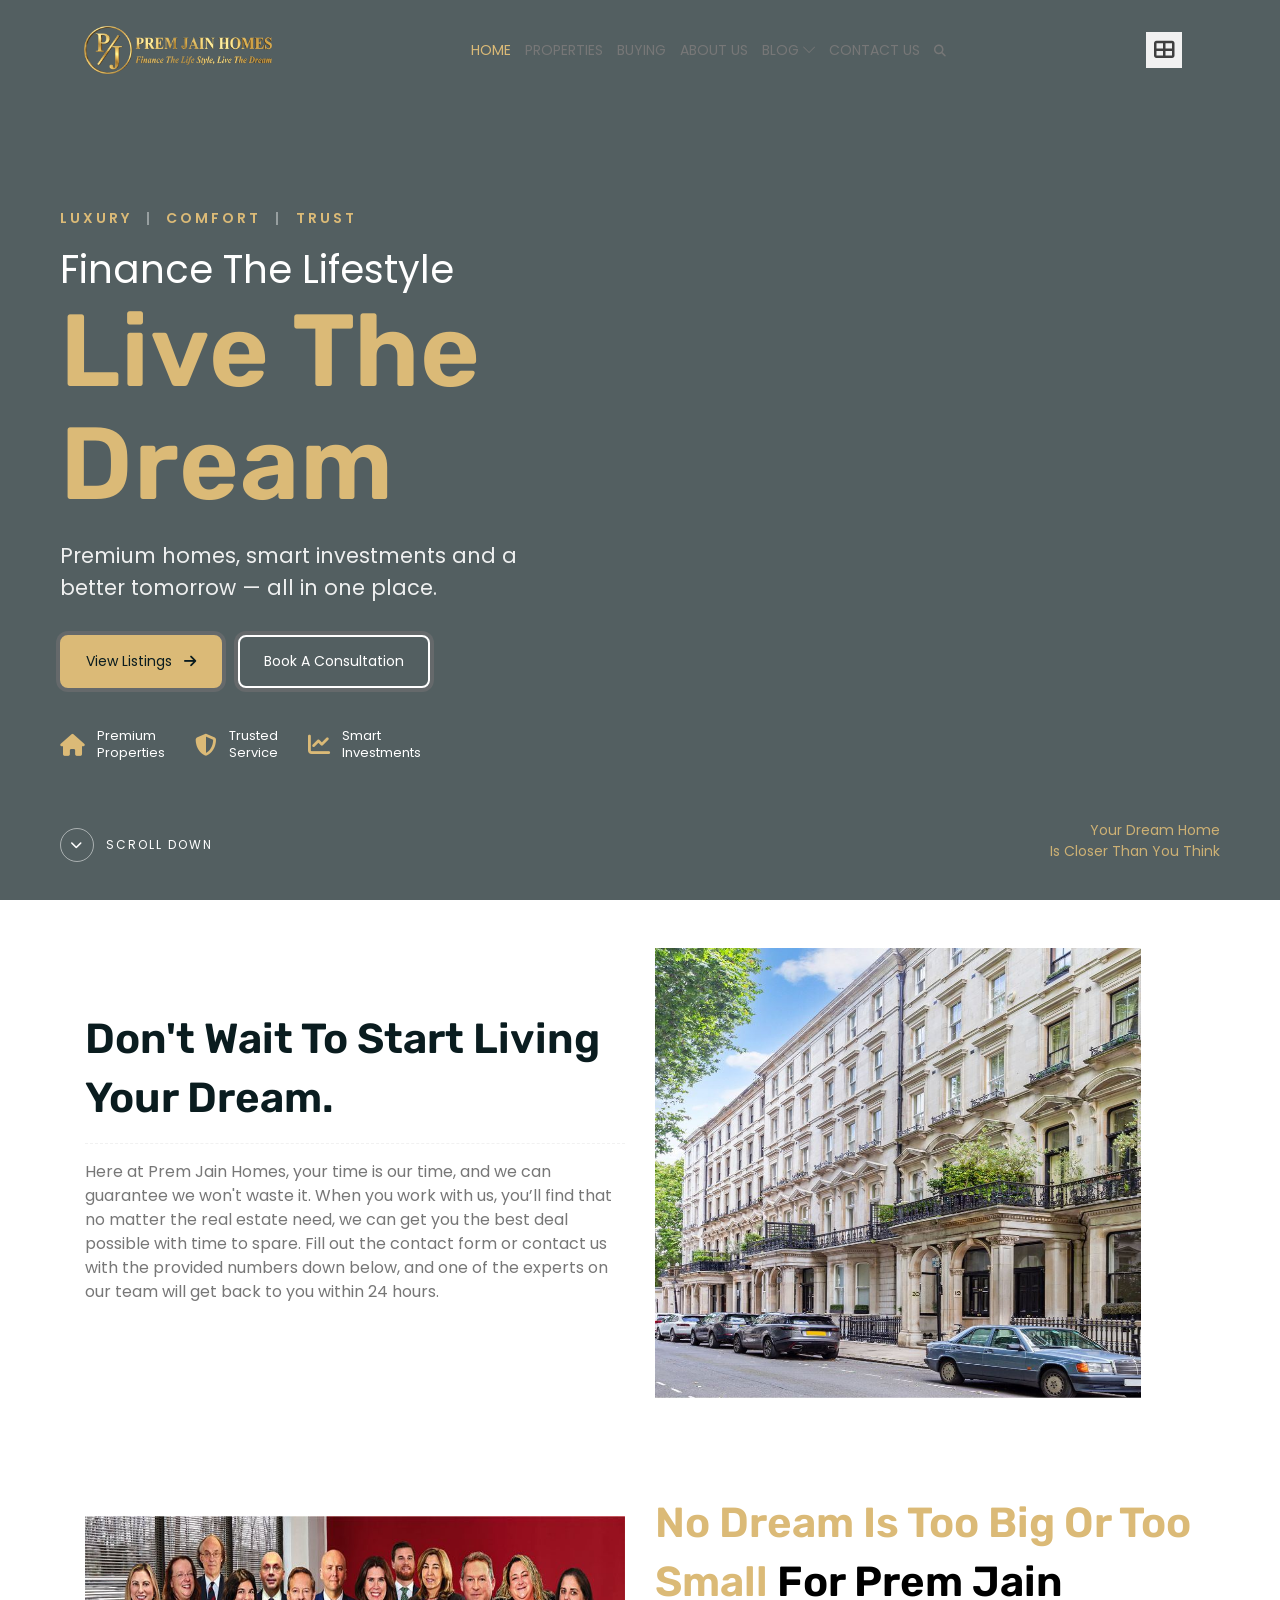
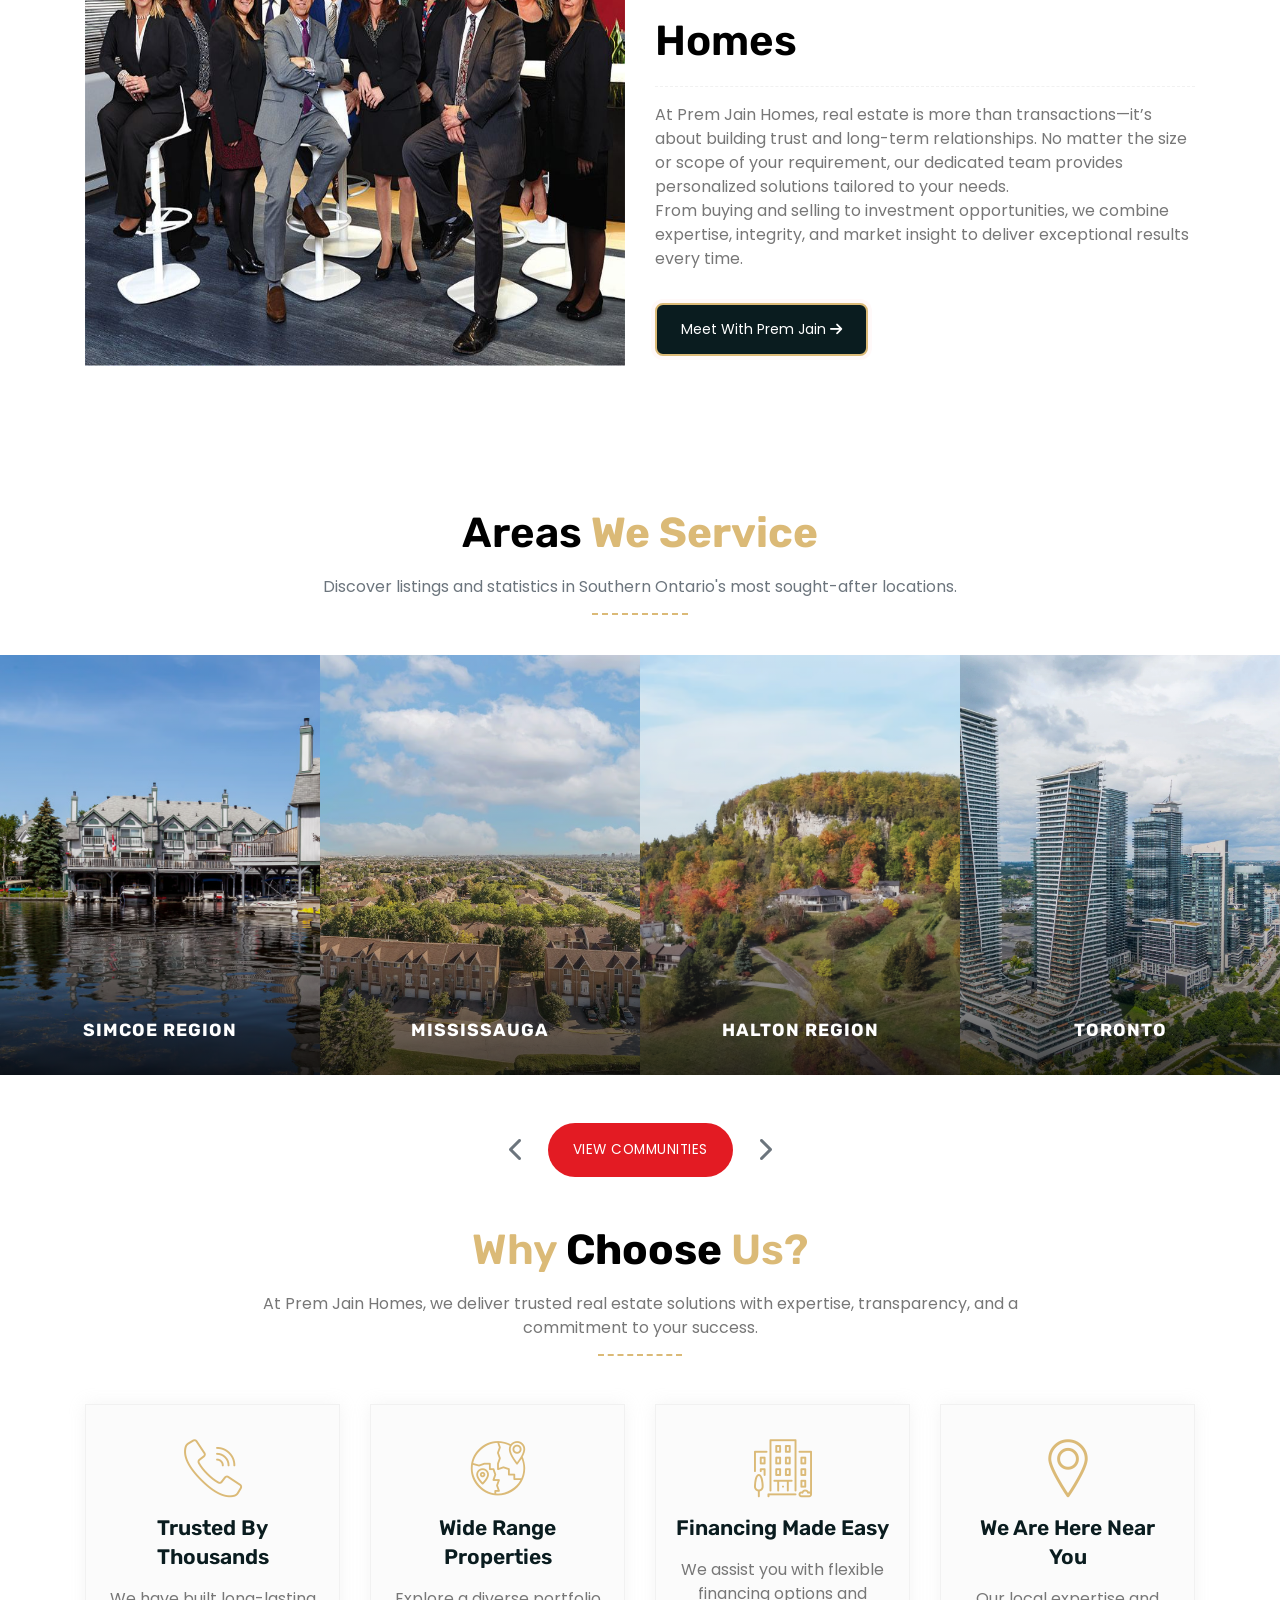
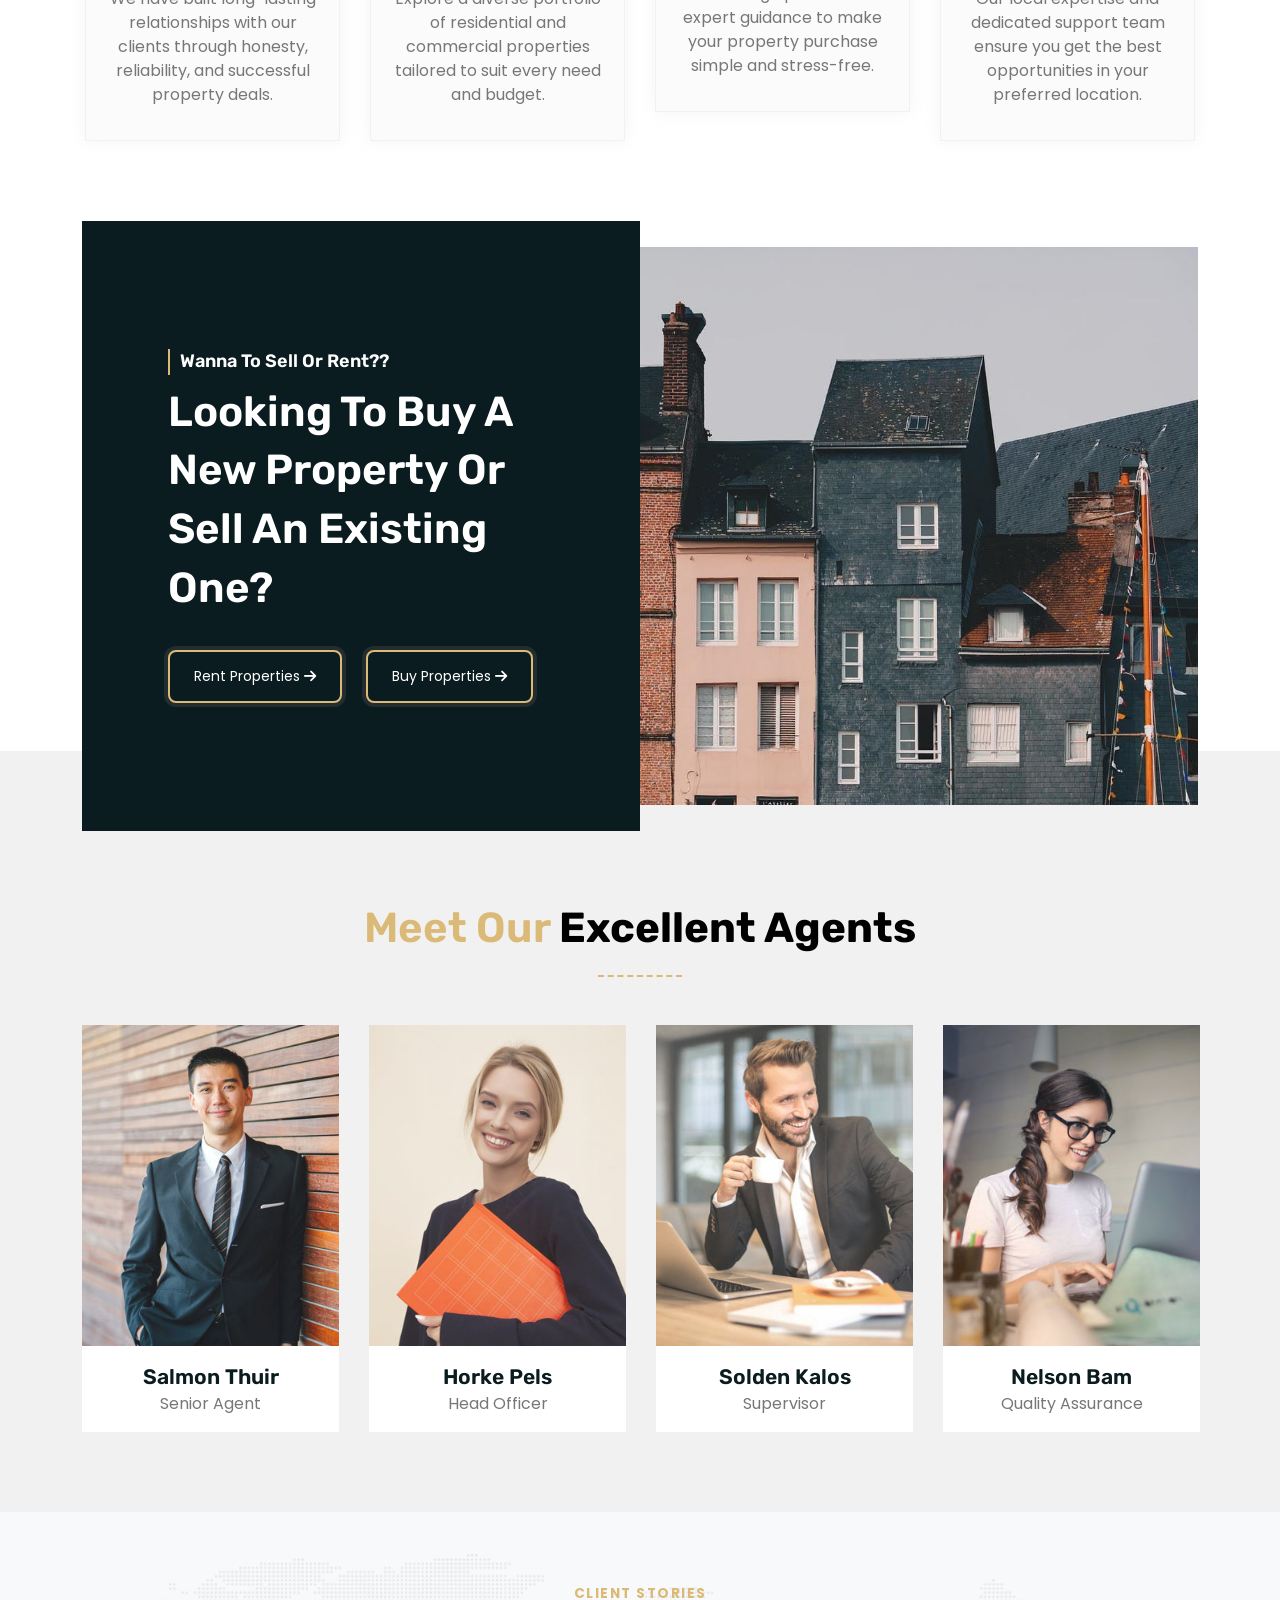
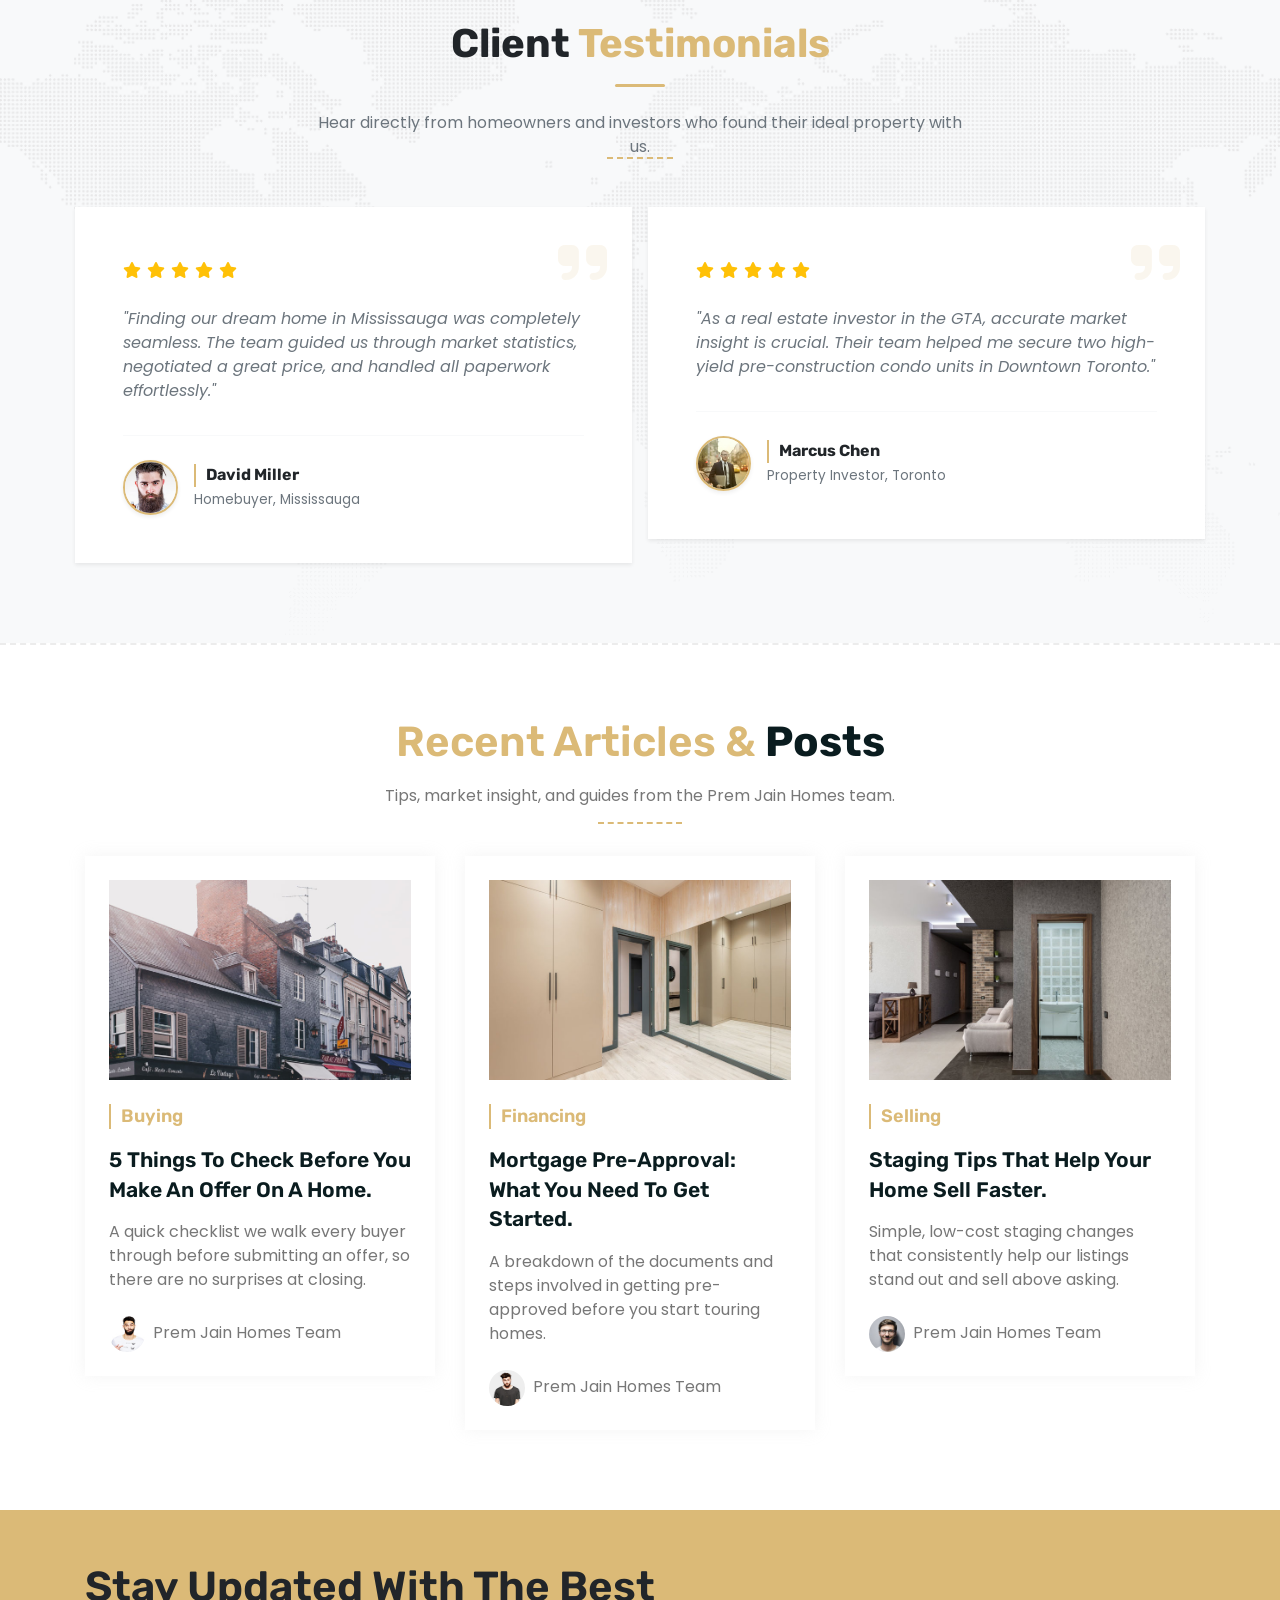
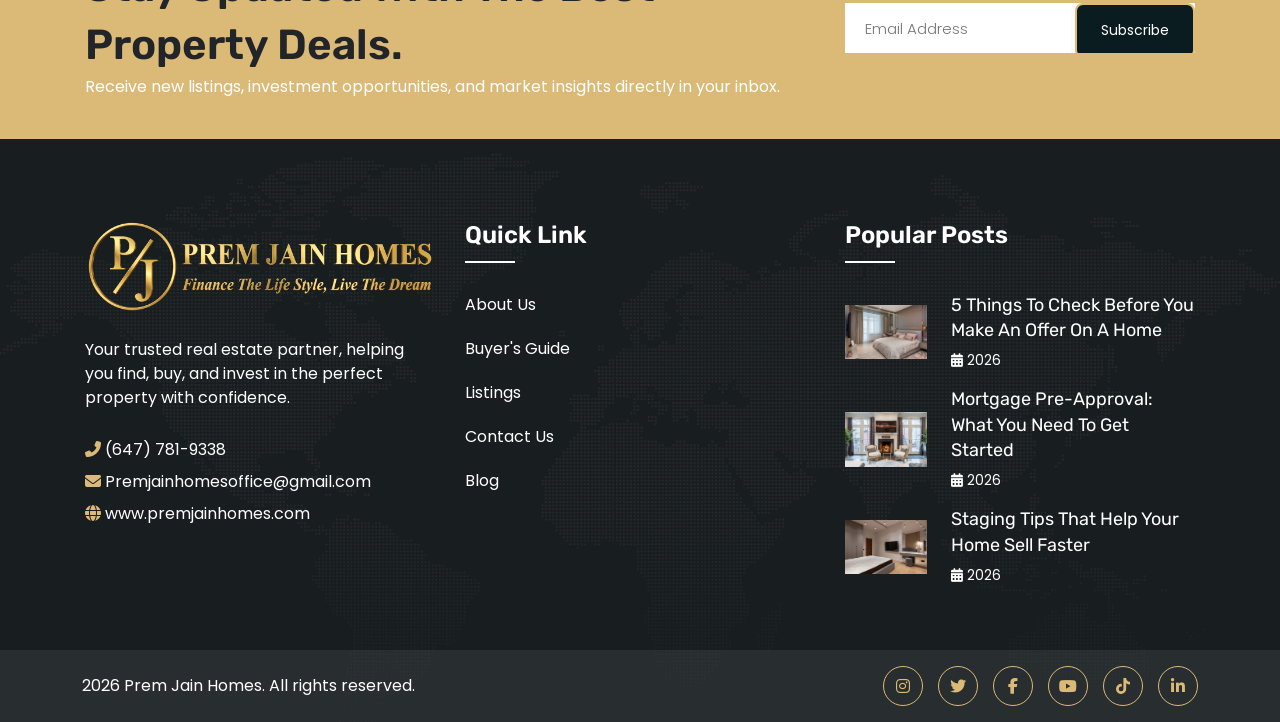
==== commit 7bfbb391: "Site-wide optimization pass: remove dead files, fix layout bugs, consolidate assets - Removed unused" ====
--- a/index.html
+++ b/index.html
@@ -18,10 +18,8 @@
     <!--Flaticons CSS-->
     <link href="fonts/flaticon.css" rel="stylesheet" type="text/css">
     <!--Font Awesome-->
-    <link rel="stylesheet" href="https://cdnjs.cloudflare.com/ajax/libs/font-awesome/4.7.0/css/font-awesome.min.css">
-    <link rel="stylesheet" href="https://cdnjs.cloudflare.com/ajax/libs/font-awesome/5.11.2/css/all.min.css">
-    <link href="https://cdnjs.cloudflare.com/ajax/libs/font-awesome/6.5.0/css/all.min.css" rel="stylesheet">
-
+    <link rel="stylesheet" href="https://cdnjs.cloudflare.com/ajax/libs/font-awesome/6.5.0/css/all.min.css">
+    <link rel="stylesheet" href="https://cdnjs.cloudflare.com/ajax/libs/font-awesome/6.5.0/css/v4-shims.min.css">
     <link rel="stylesheet" href="fonts/line-icons.css" type="text/css">
 </head>
 
--- a/css/style.css
+++ b/css/style.css
@@ -5956,4 +5956,21 @@
   word-break: break-word;
 }
 
+/* body alone had overflow-x:hidden, but a fraction-of-a-pixel overflow from
+   the slider tracks still showed a horizontal scrollbar at the html/viewport
+   level (body's overflow-x doesn't clip that). */
+html {
+  overflow-x: hidden;
+  max-width: 100%;
+}
+
+/* The fixed #back-to-top button (bottom:20px, right:20px, 40x40) sits on top
+   of the last footer social icon on narrow screens since it's the last thing
+   in normal document flow at that corner. Give the row breathing room. */
+@media (max-width: 767px) {
+  .footer-copyright .social-icons {
+    padding-right: 55px;
+  }
+}
+
 /*# sourceMappingURL=style.css.map */
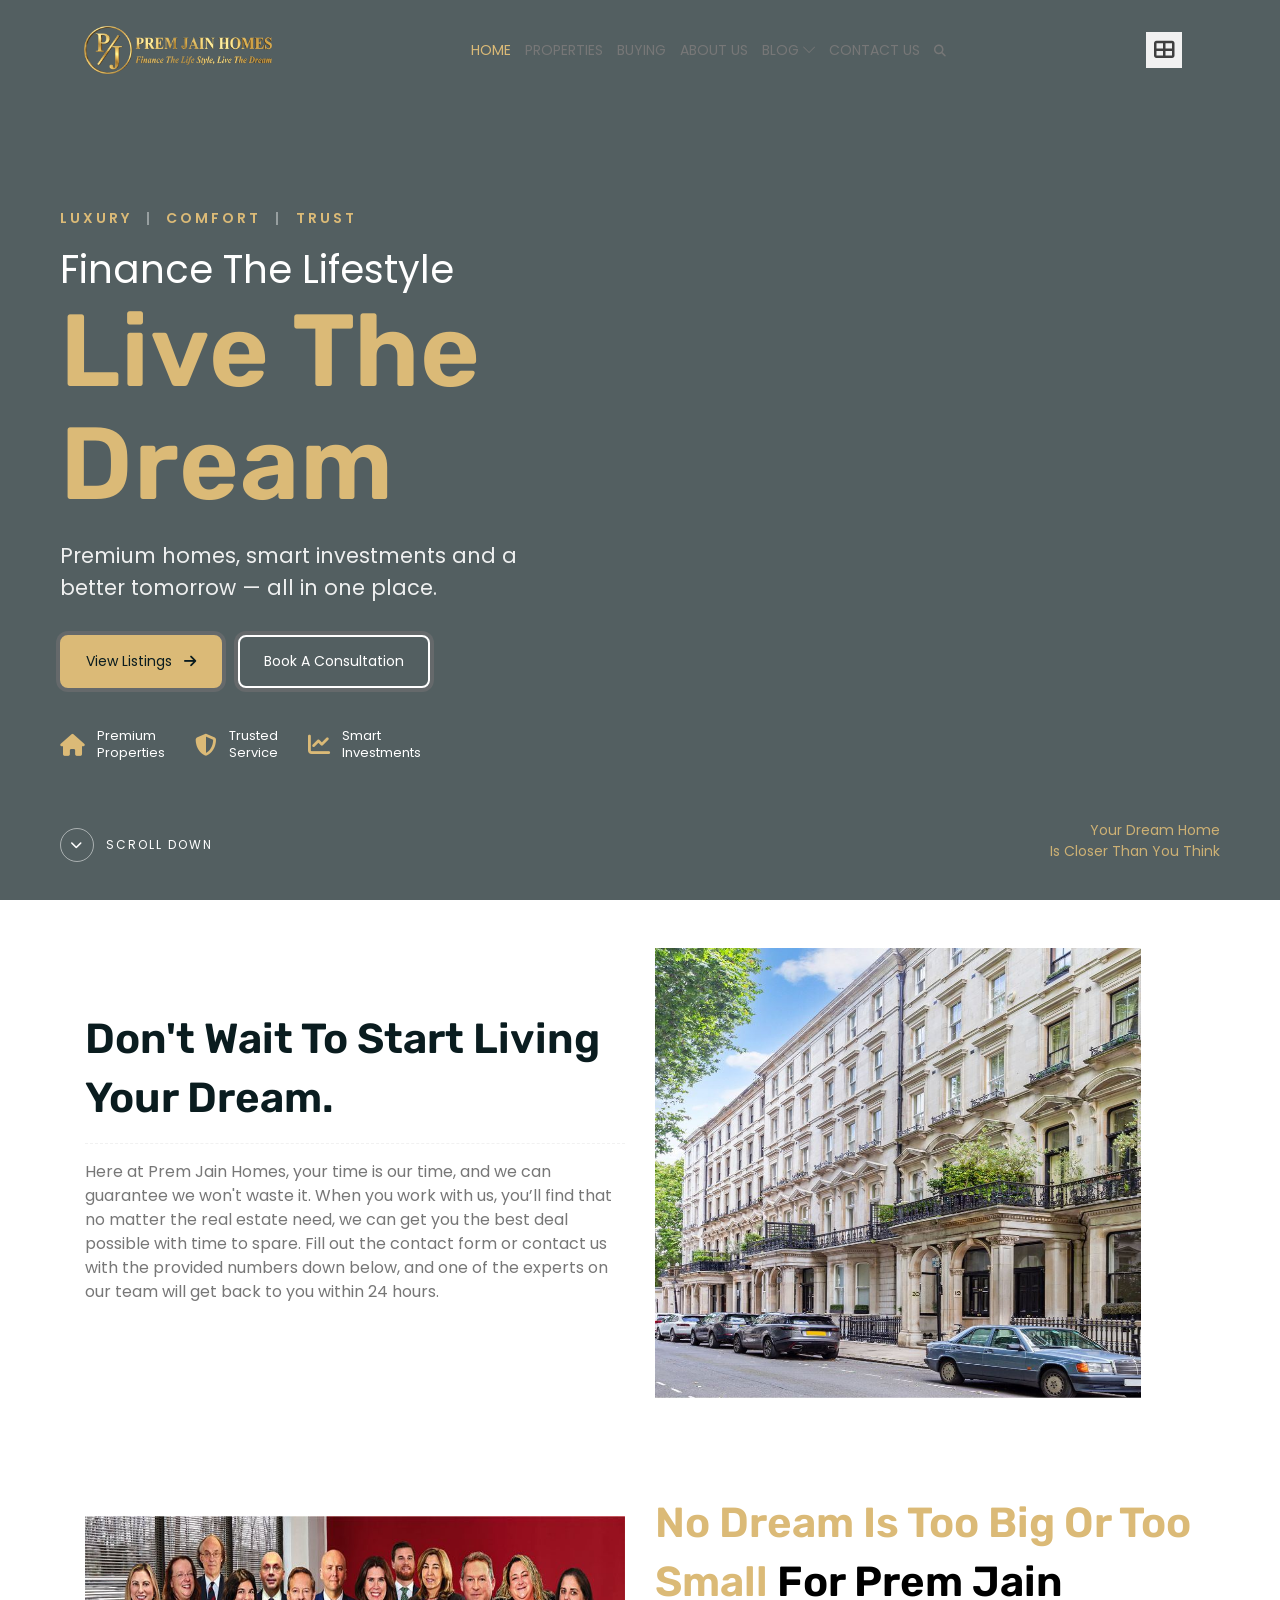
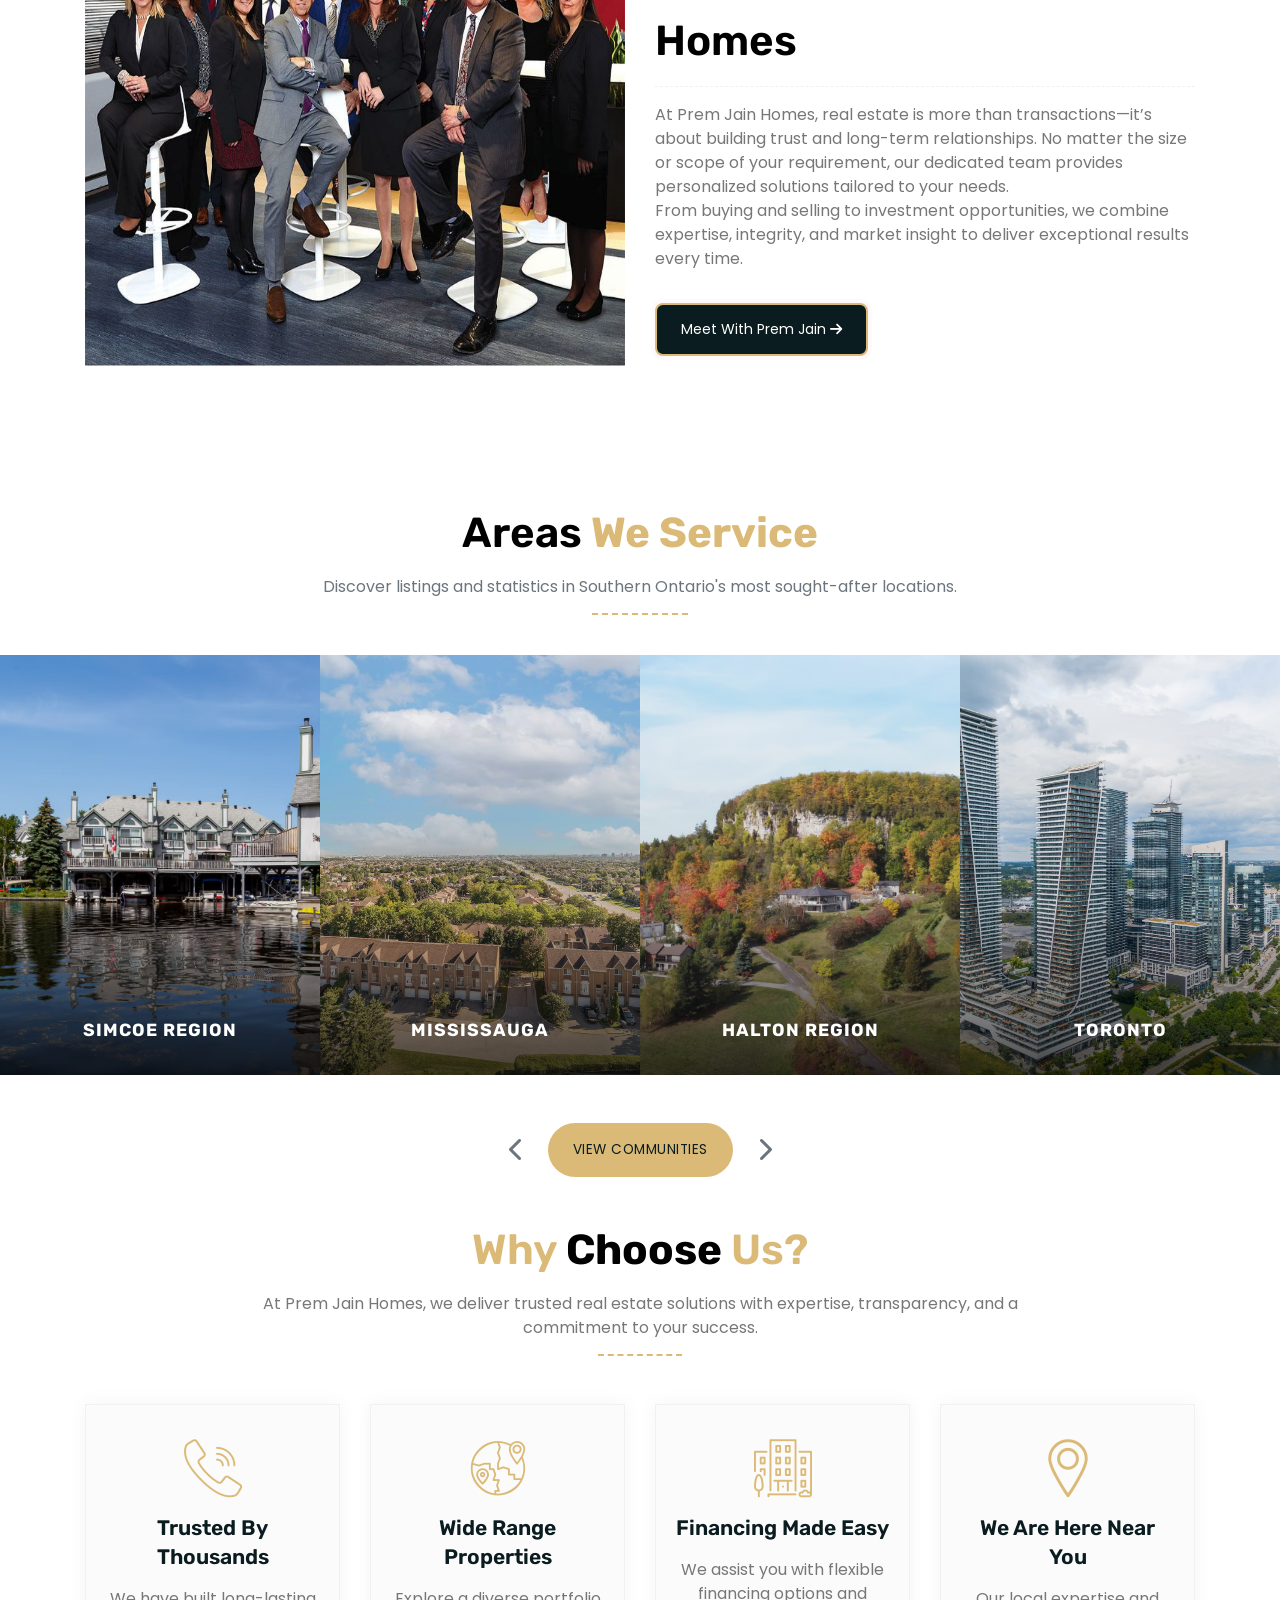
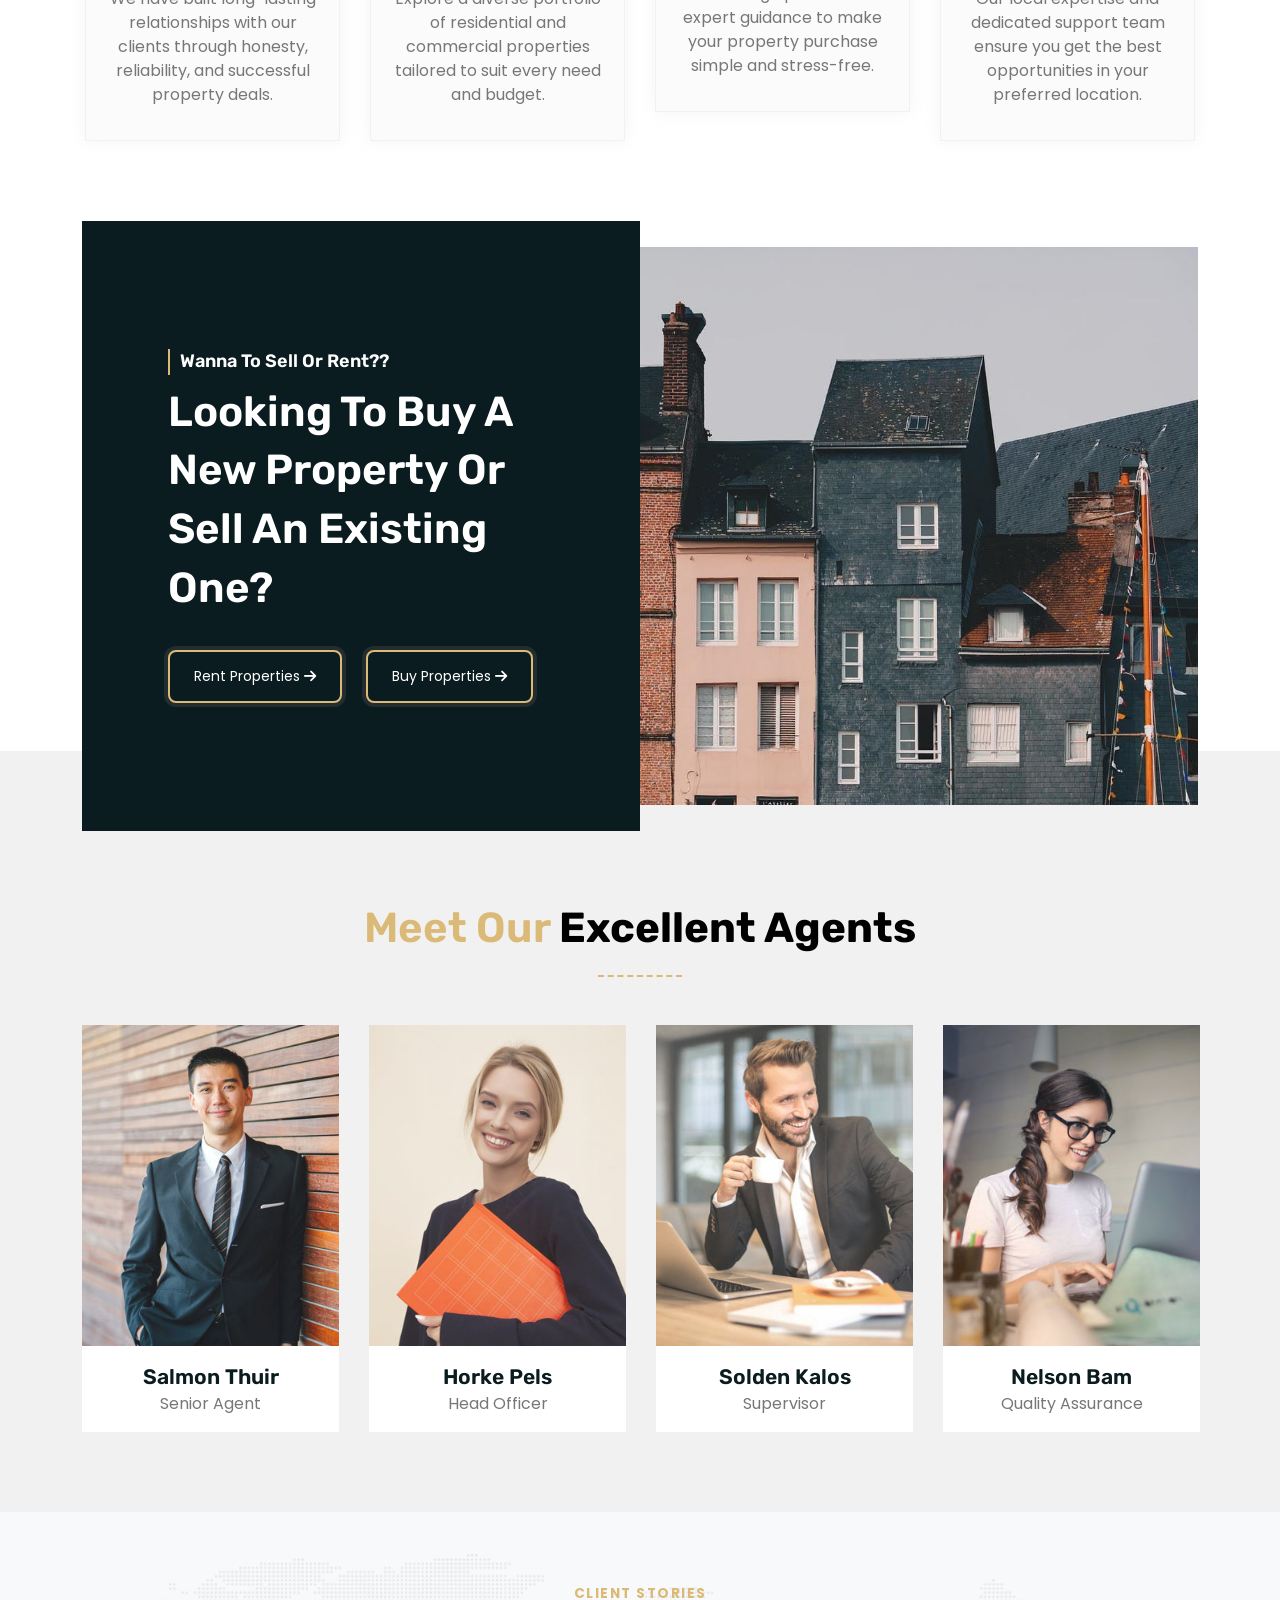
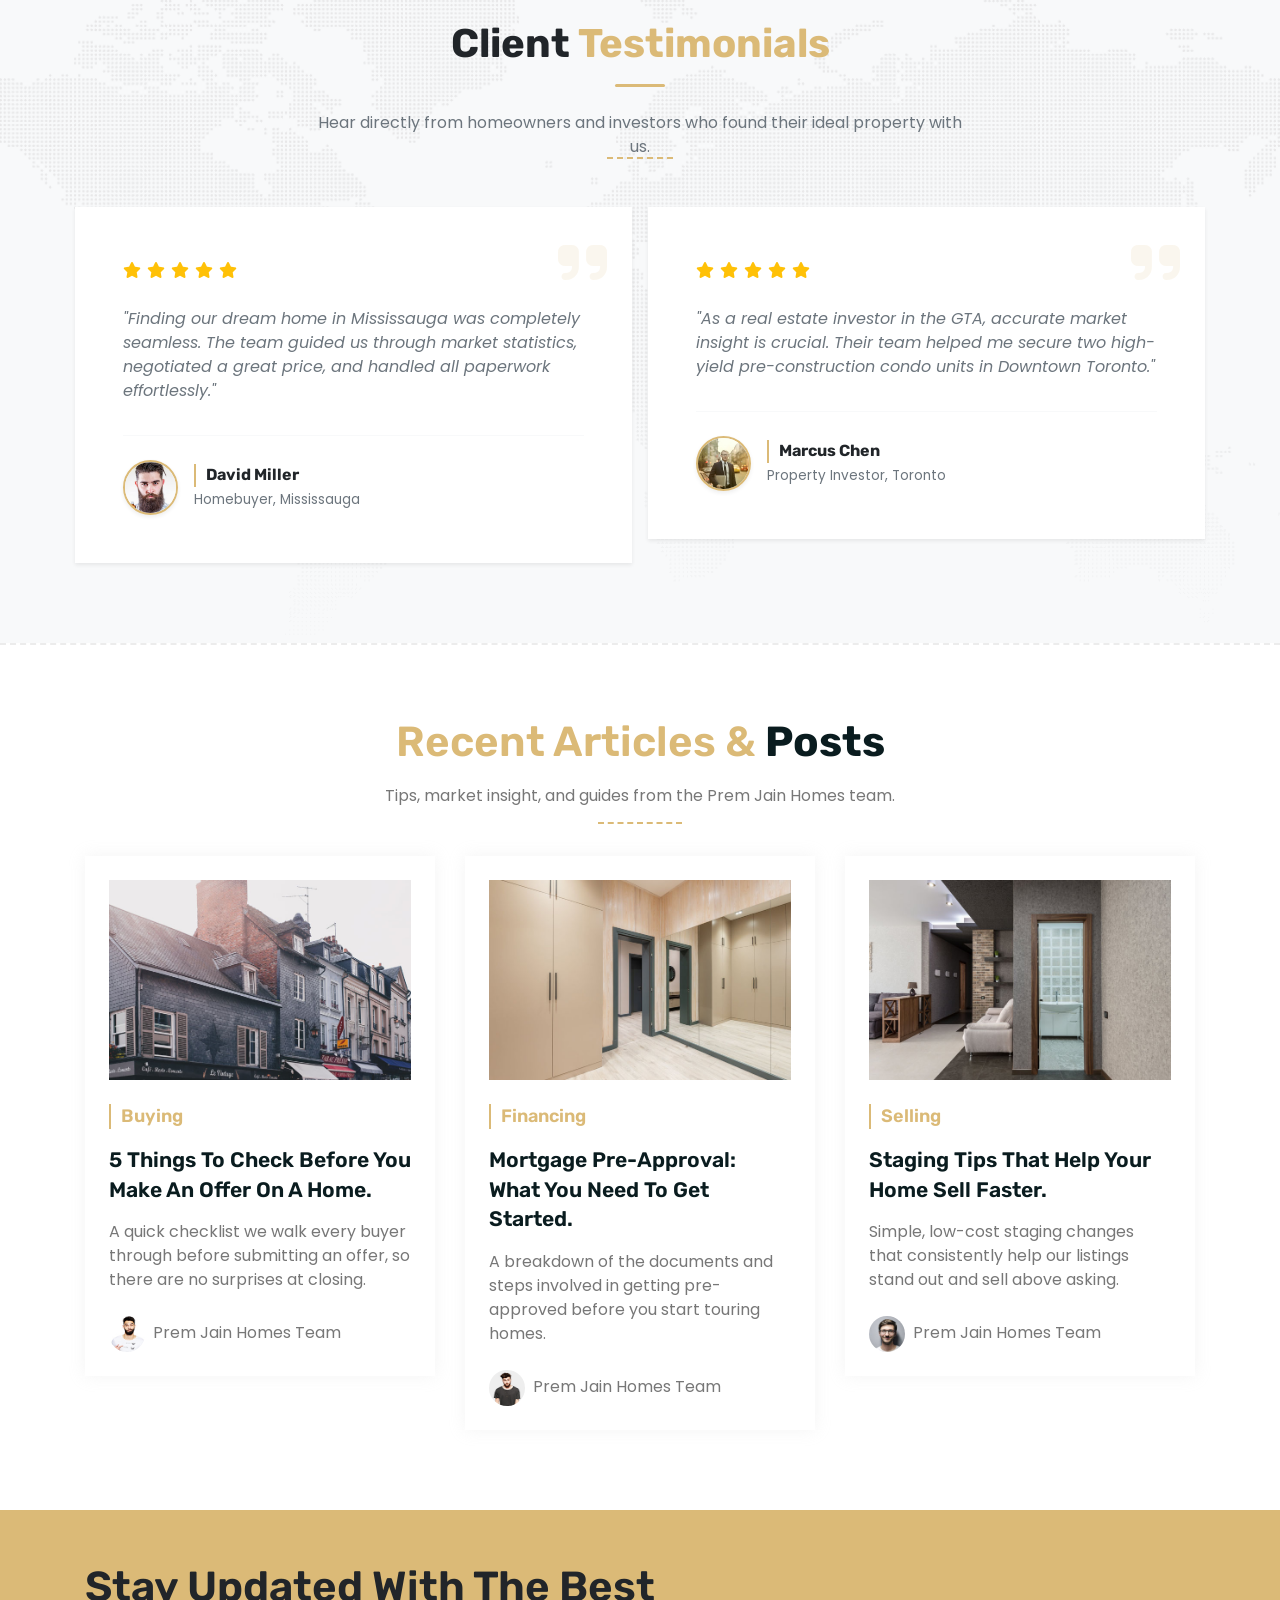
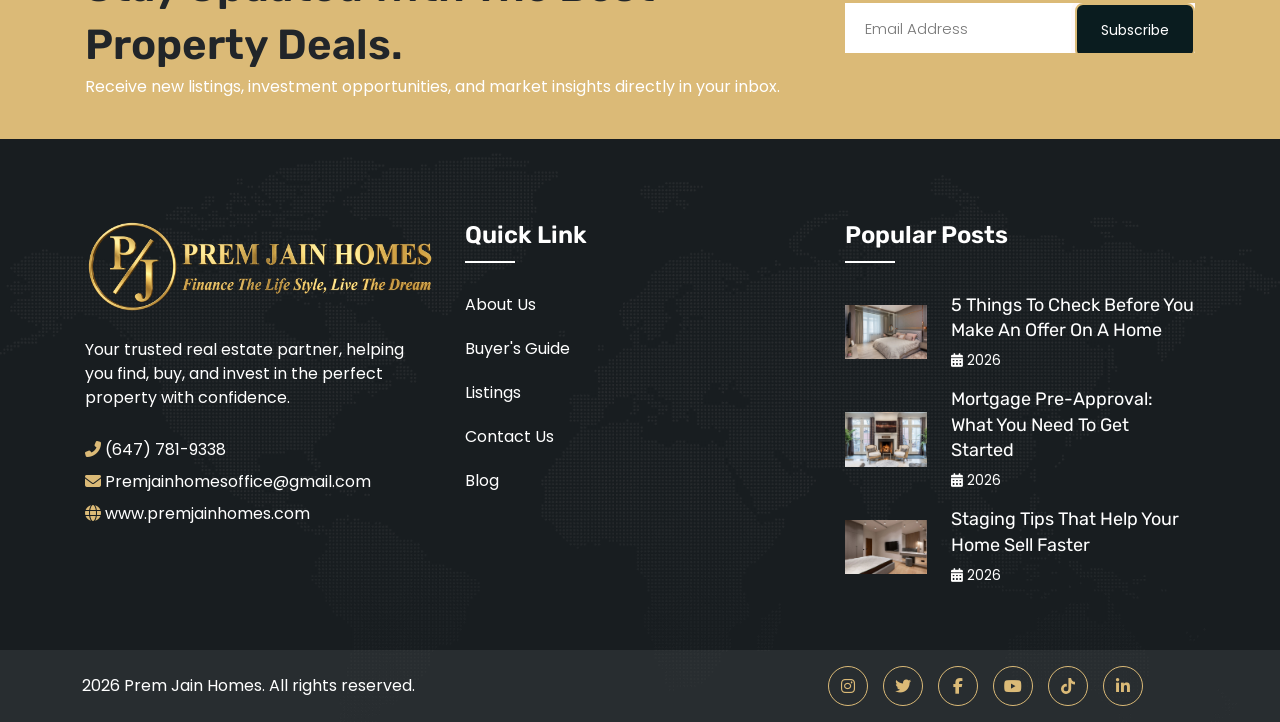
==== commit 06822ea6: "Add proper favicon set: correct MIME type, 32x32, apple-touch-icon, cache-bust The favicon <link> wa" ====
--- a/index.html
+++ b/index.html
@@ -8,7 +8,9 @@
 
     <title>Prem Jain Homes</title>
     <!-- Favicon -->
-    <link rel="shortcut icon" type="image/x-icon" href="images/favicon.png">
+    <link rel="icon" type="image/png" sizes="32x32" href="images/favicon-32.png?v=2">
+    <link rel="shortcut icon" type="image/png" href="images/favicon.png?v=2">
+    <link rel="apple-touch-icon" sizes="180x180" href="images/apple-touch-icon.png?v=2">
     <!-- Bootstrap core CSS -->
     <link href="css/bootstrap.min.css" rel="stylesheet" type="text/css">
     <!--Custom CSS-->
--- a/css/style.css
+++ b/css/style.css
@@ -230,7 +230,7 @@
 
 /* Center Button Styling */
 .btn-red {
-    background-color: #e31b23;
+    background-color: #dbba77;
     color: #fff;
     font-size: 0.85rem;
     letter-spacing: 0.5px;
@@ -238,7 +238,7 @@
 }
 
 .btn-red:hover {
-    background-color: #c41219;
+    background-color: #c9a25c;
     color: #fff;
 }
 
@@ -320,7 +320,7 @@
 .testimonial-card:hover {
     transform: translateY(-8px);
     box-shadow: 0 15px 30px rgba(0, 0, 0, 0.08) !important;
-    border-top: 4px solid #e31b23 !important;
+    border-top: 4px solid #dbba77 !important;
 }
 
 .stars-wrap i {
@@ -902,7 +902,7 @@
   .nir-btn:hover, .nir-btn-black:hover {
     background: #dbba77;
     transition: all ease-in-out 0.5s;
-    color: #fff; }
+    color: #0a1c1f; }
 
 /* Social Icons of Footer Code */
 .social-icons {
@@ -5965,12 +5965,56 @@
 }
 
 /* The fixed #back-to-top button (bottom:20px, right:20px, 40x40) sits on top
-   of the last footer social icon on narrow screens since it's the last thing
-   in normal document flow at that corner. Give the row breathing room. */
-@media (max-width: 767px) {
-  .footer-copyright .social-icons {
-    padding-right: 55px;
-  }
+   of the last footer social icon at every width, since the icon row is the
+   last thing in normal document flow at that corner. Give it breathing room. */
+.footer-copyright .social-icons {
+  padding-right: 55px;
+}
+
+/* White text on the brand gold (#dbba77) is low-contrast and hard to read
+   (light warm gold vs white fails WCAG AA). This template used that
+   combination in ~30 places (buttons, pagination, tabs, sliders, sidebar
+   states, footer, etc). Switching all of them to the site's dark navy
+   (#0a1c1f, already used for text-on-gold elsewhere e.g. the hero CTA) for
+   readability, without touching the gold backgrounds themselves. */
+.btn-red,
+blockquote,
+.pagination-main .pagination li a:hover,
+.pagination-main .pagination li a:focus,
+.pagination-main .pagination li.active a,
+input#submit:hover,
+.team-slider .slick-prev:hover,
+.team-slider .slick-prev:focus,
+.team-slider .slick-next:hover,
+.team-slider .slick-next:focus,
+.header_menu .navbar.navbar-default .nav.navbar-nav li.submenu .dropdown-menu li a:hover,
+#search1 .close,
+.menu-ham a i:hover,
+.modal__container .modal__content button.close,
+.banner .swiper-button-next:after,
+.banner .swiper-button-prev:after,
+.banner .swiper-button-next:hover:after,
+.banner .swiper-button-prev:hover:after,
+.tabs-navbar ul li a:hover,
+.tabs-navbar ul li.active a,
+.tabs-navbar1 ul li a:hover,
+.tabs-navbar1 ul li.active a,
+.testimonial .testimonial-item .testimonial-content .testimonial-icon,
+.contact-main .contact-info .info-item .info-icon i,
+.error .newsletter-form form input.nir-btn:hover,
+footer .footer-upper .footer-links input.nir-btn:hover,
+.social-links ul li a:hover,
+footer.footer1 .footer-upper .footer-links input.nir-btn:hover,
+footer.footer1 .footer-copyright .social-links ul li a,
+footer.footer1 .footer-copyright .social-links ul li a:hover,
+ul.sidebar-category li a:hover,
+ul.sidebar-category li.active a,
+.sidebar-tabs .nav-tabs > li button:hover,
+.sidebar-tabs .nav-tabs > li button.active,
+.sidebar-tabs .nav-tabs > li button.active:hover,
+ul.sidebar-tags li a:hover,
+.main-slider-1 .main-slider-inner .form-content .search-tabs li.active i {
+  color: #0a1c1f !important;
 }
 
 /*# sourceMappingURL=style.css.map */
